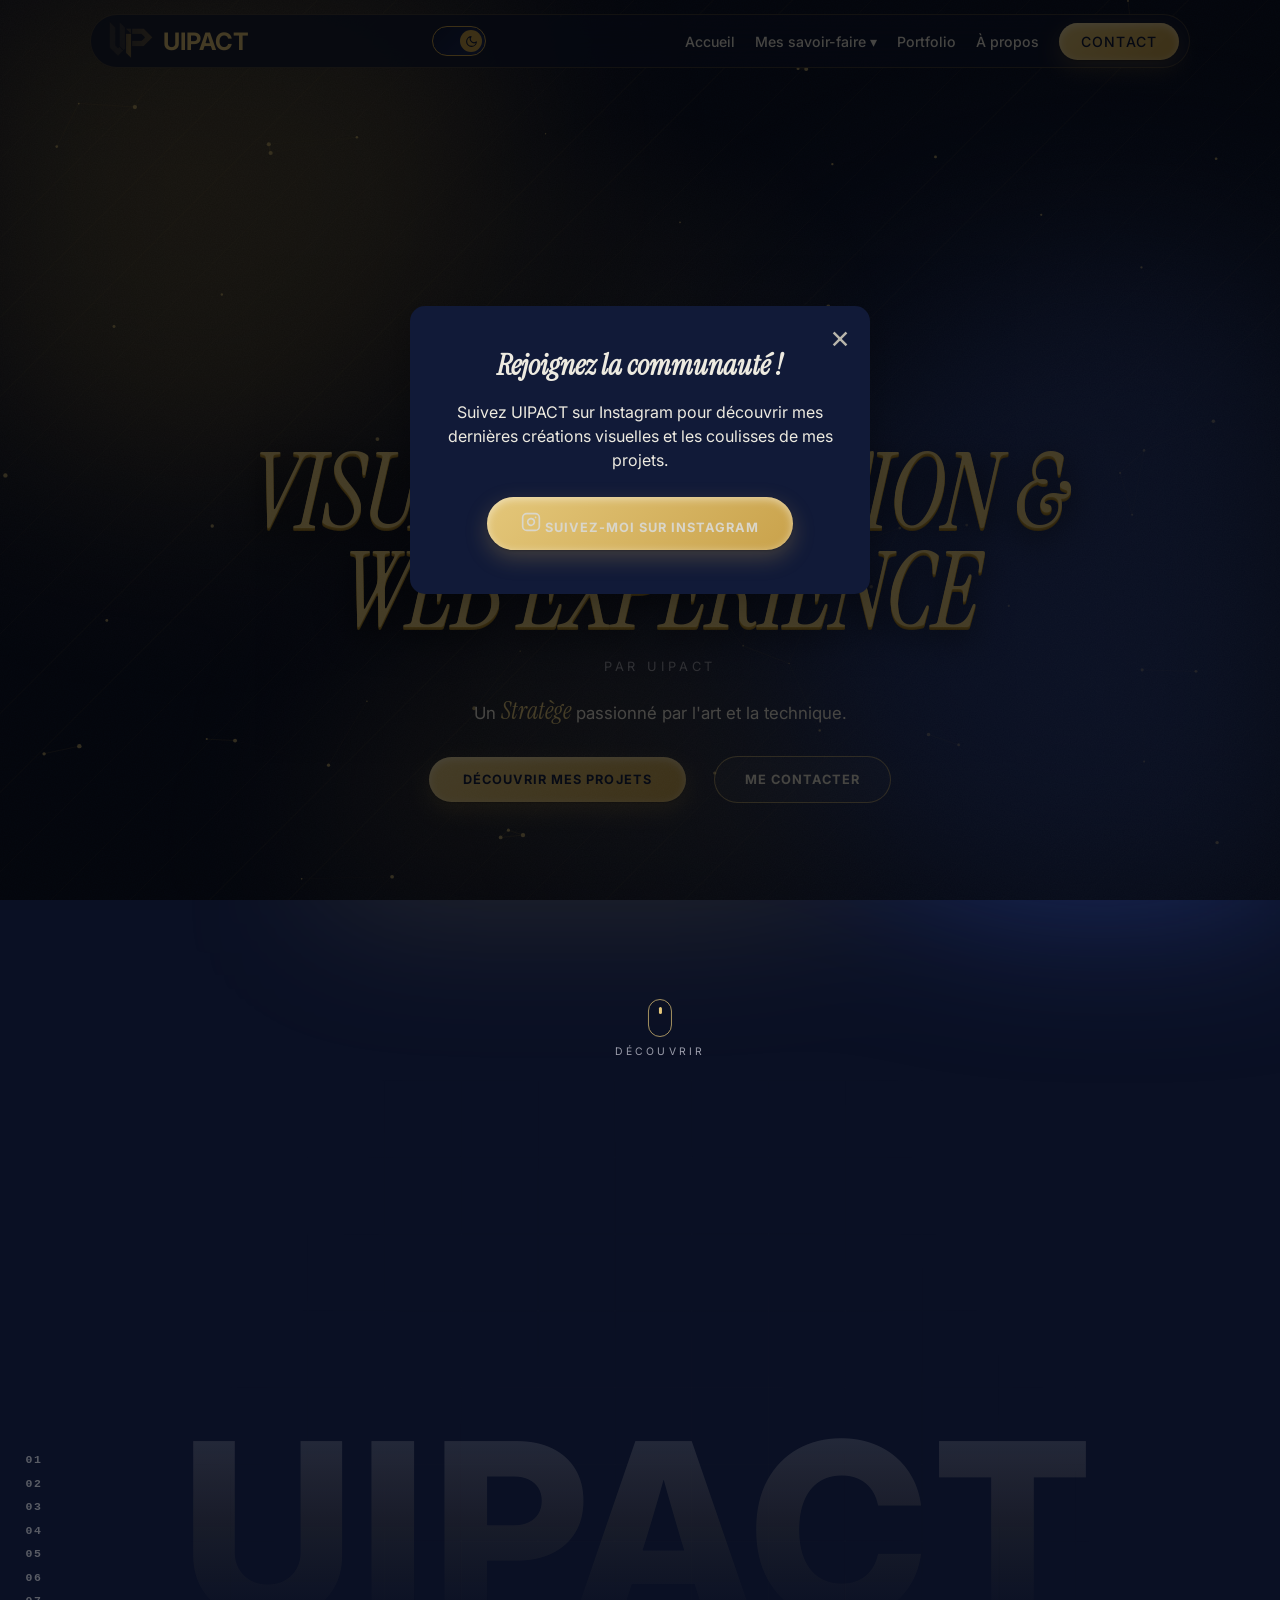
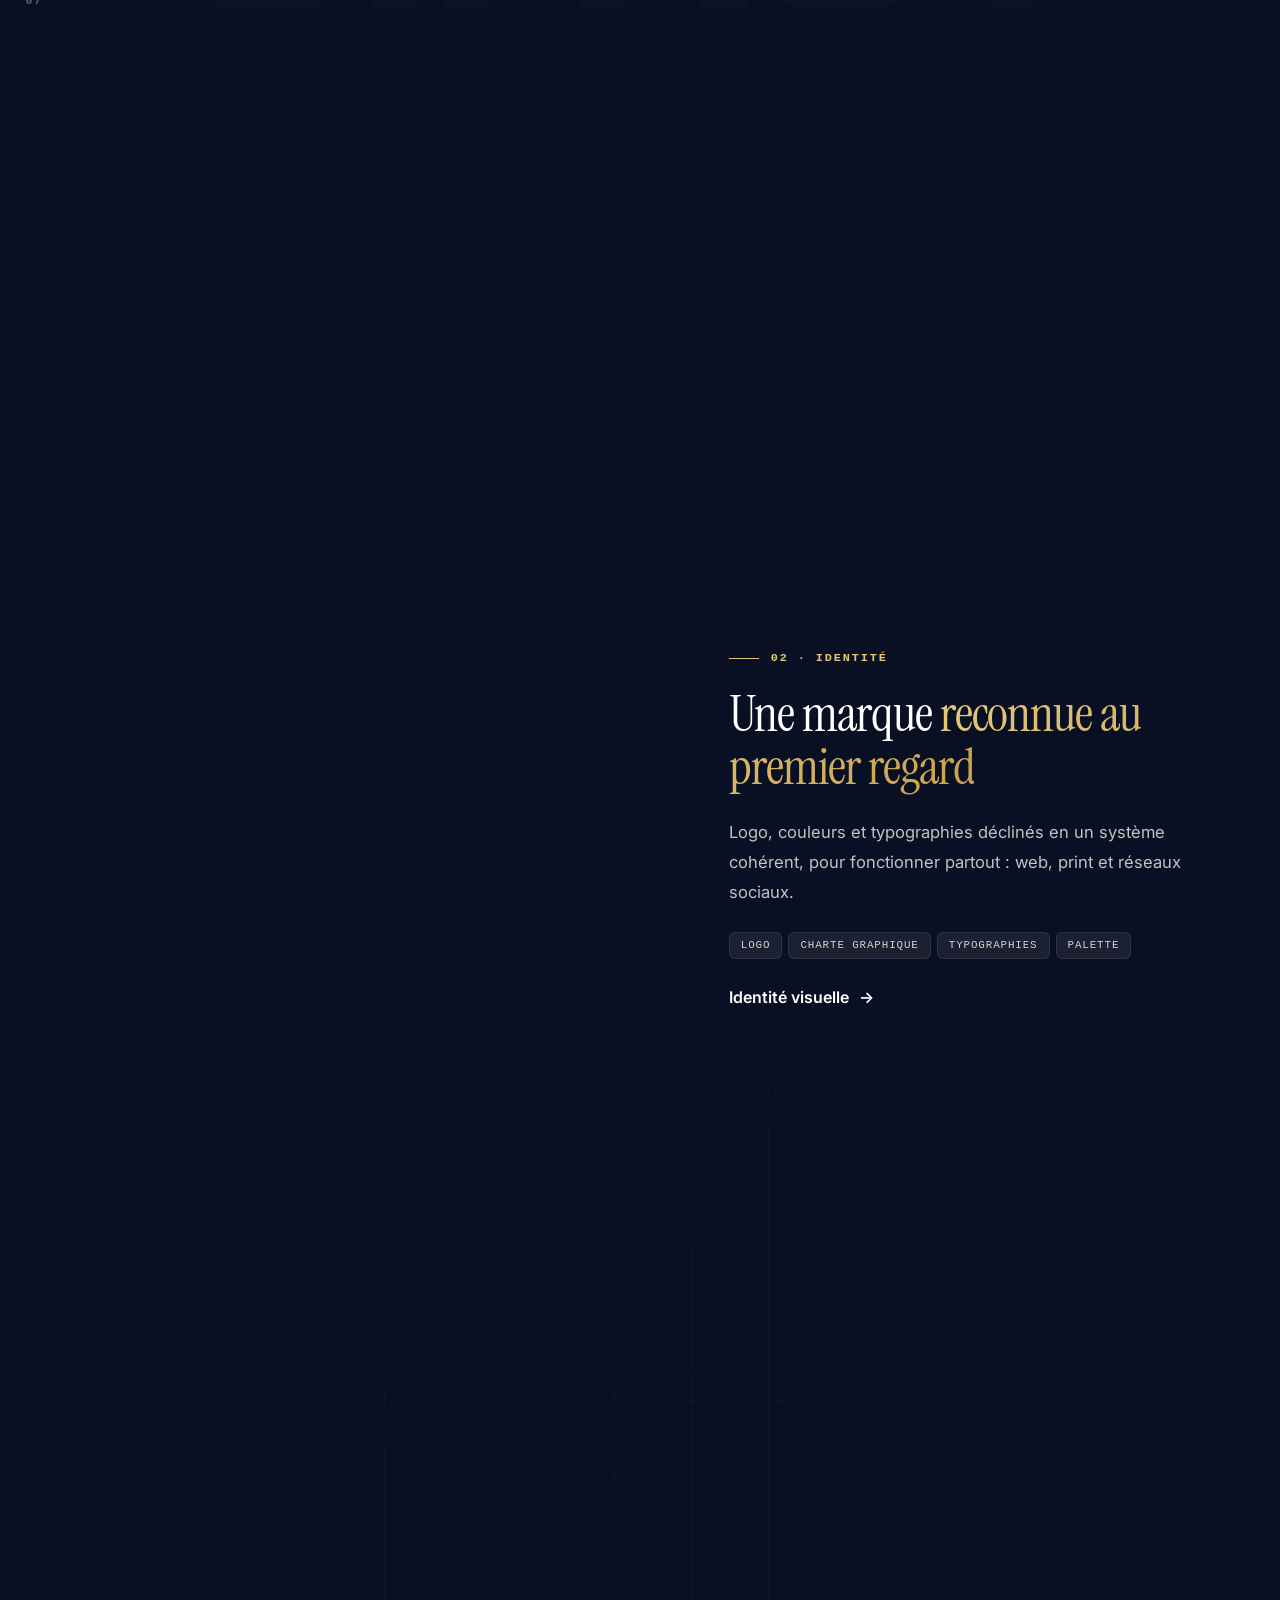
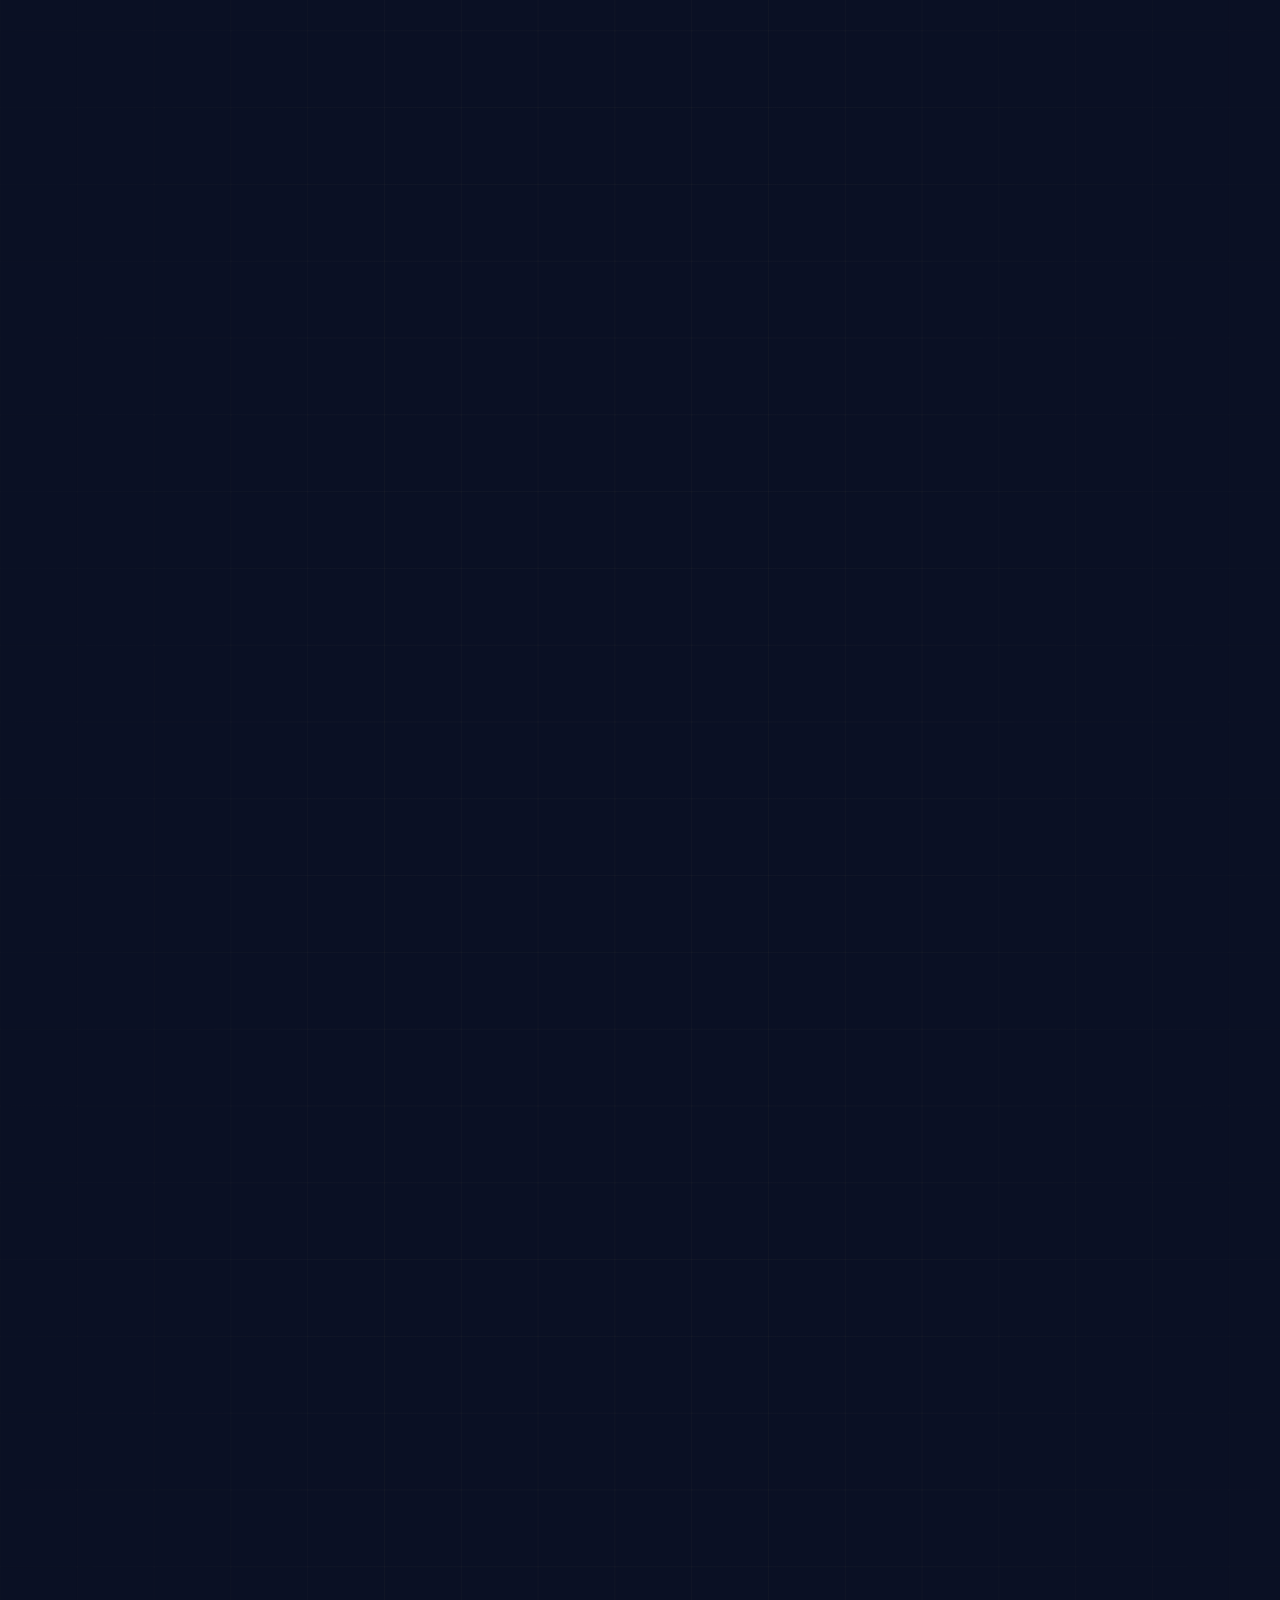
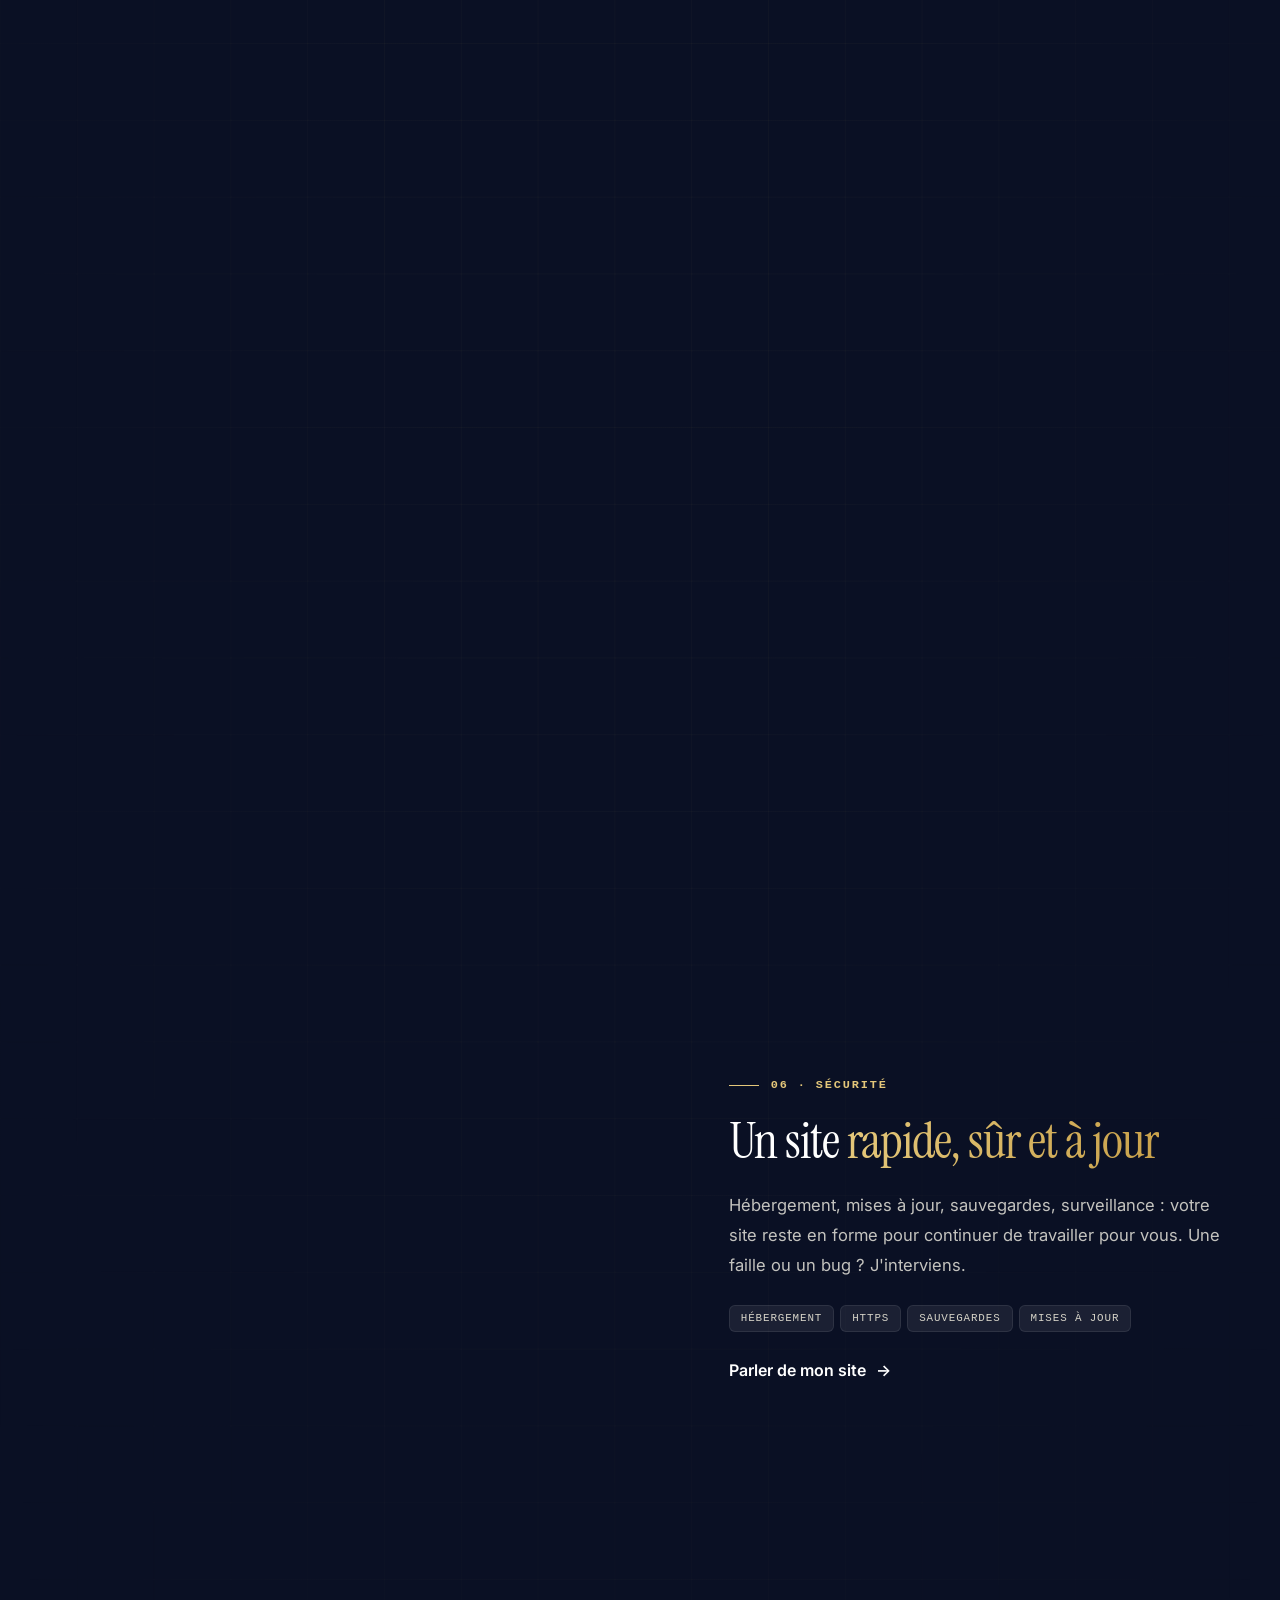
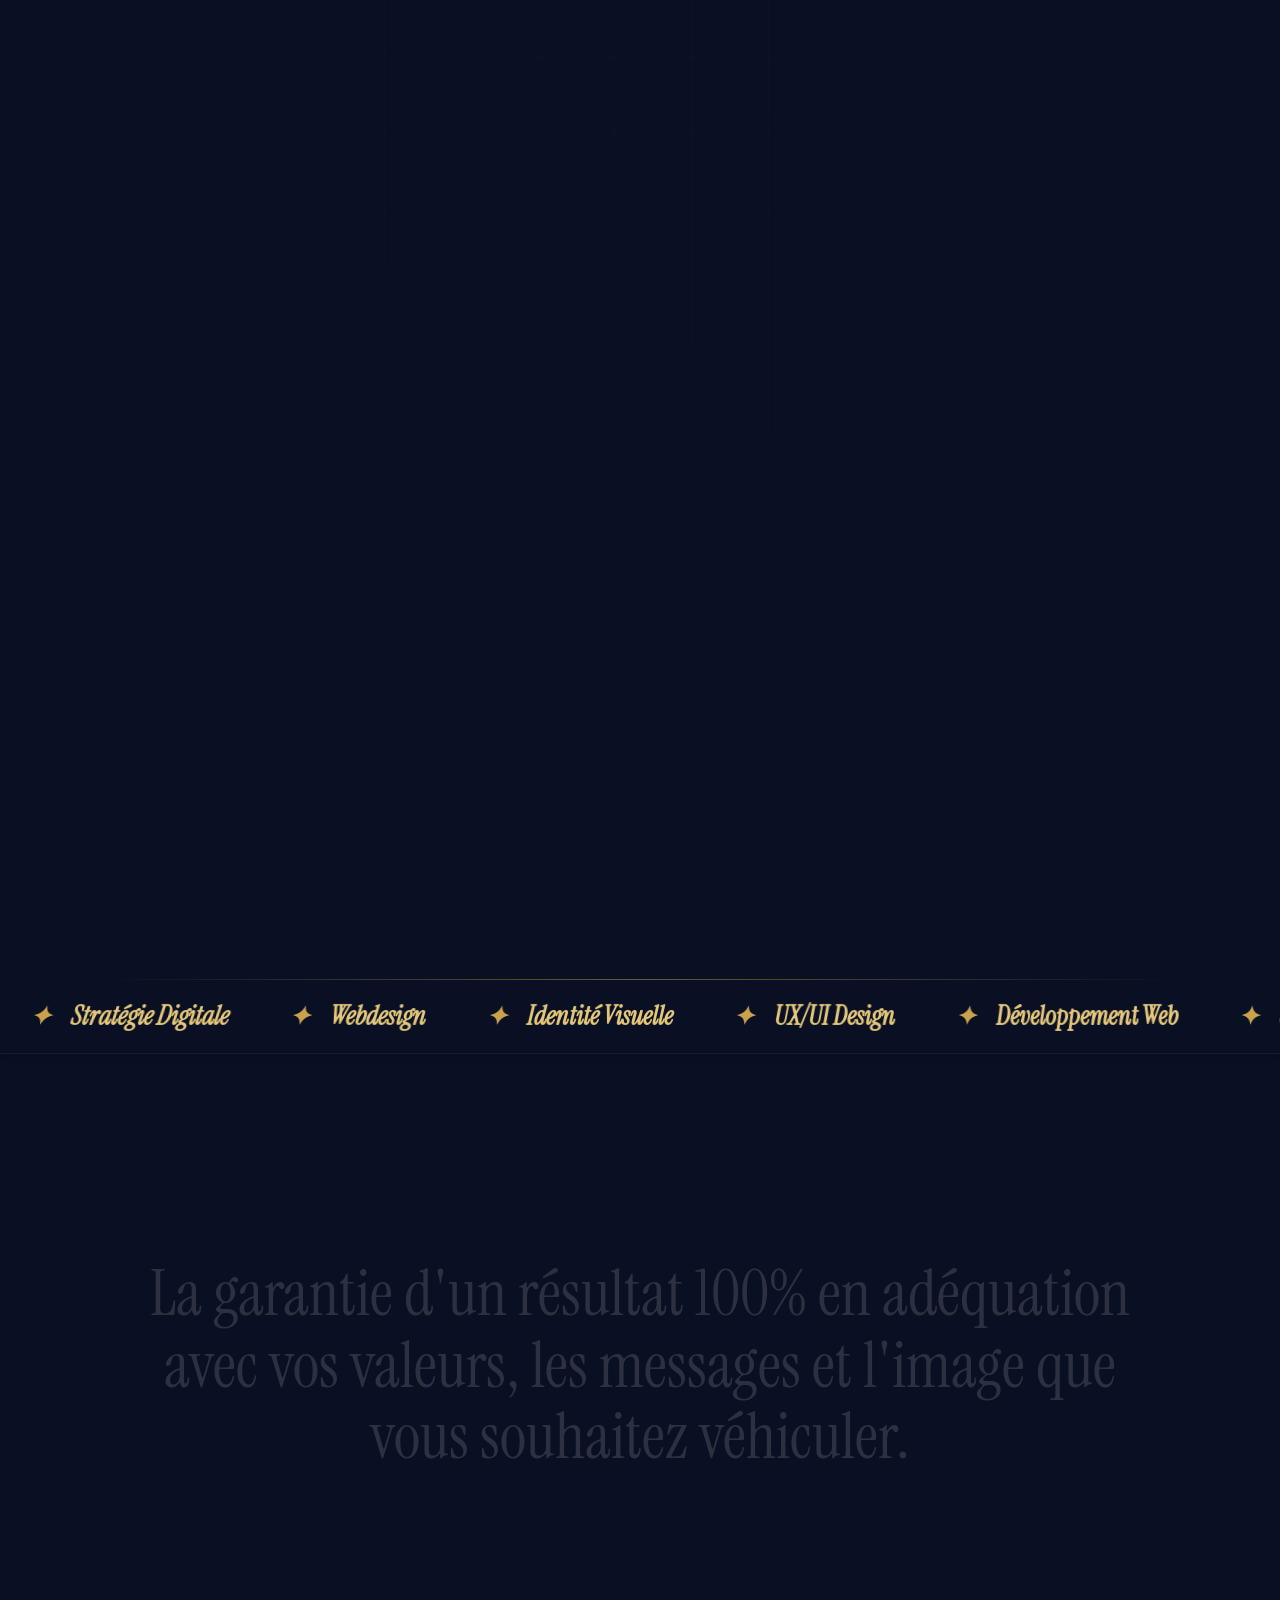
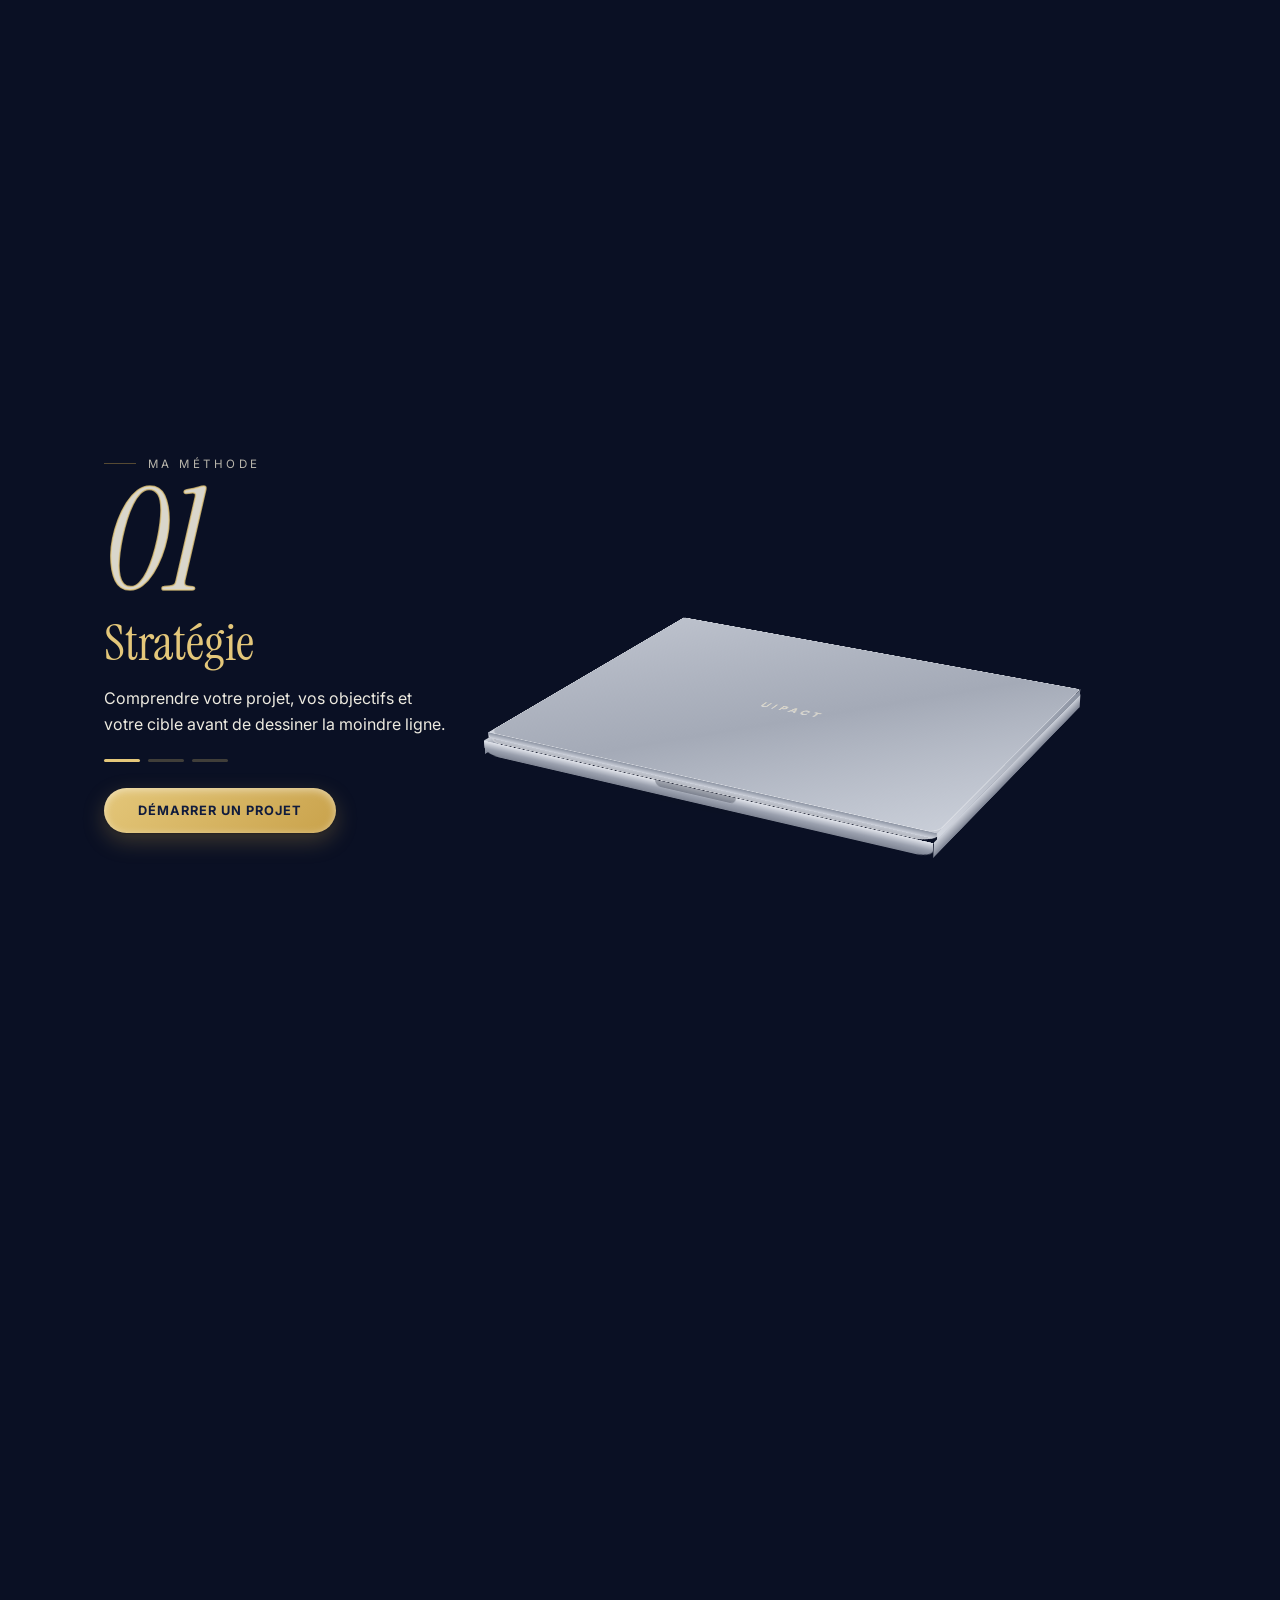
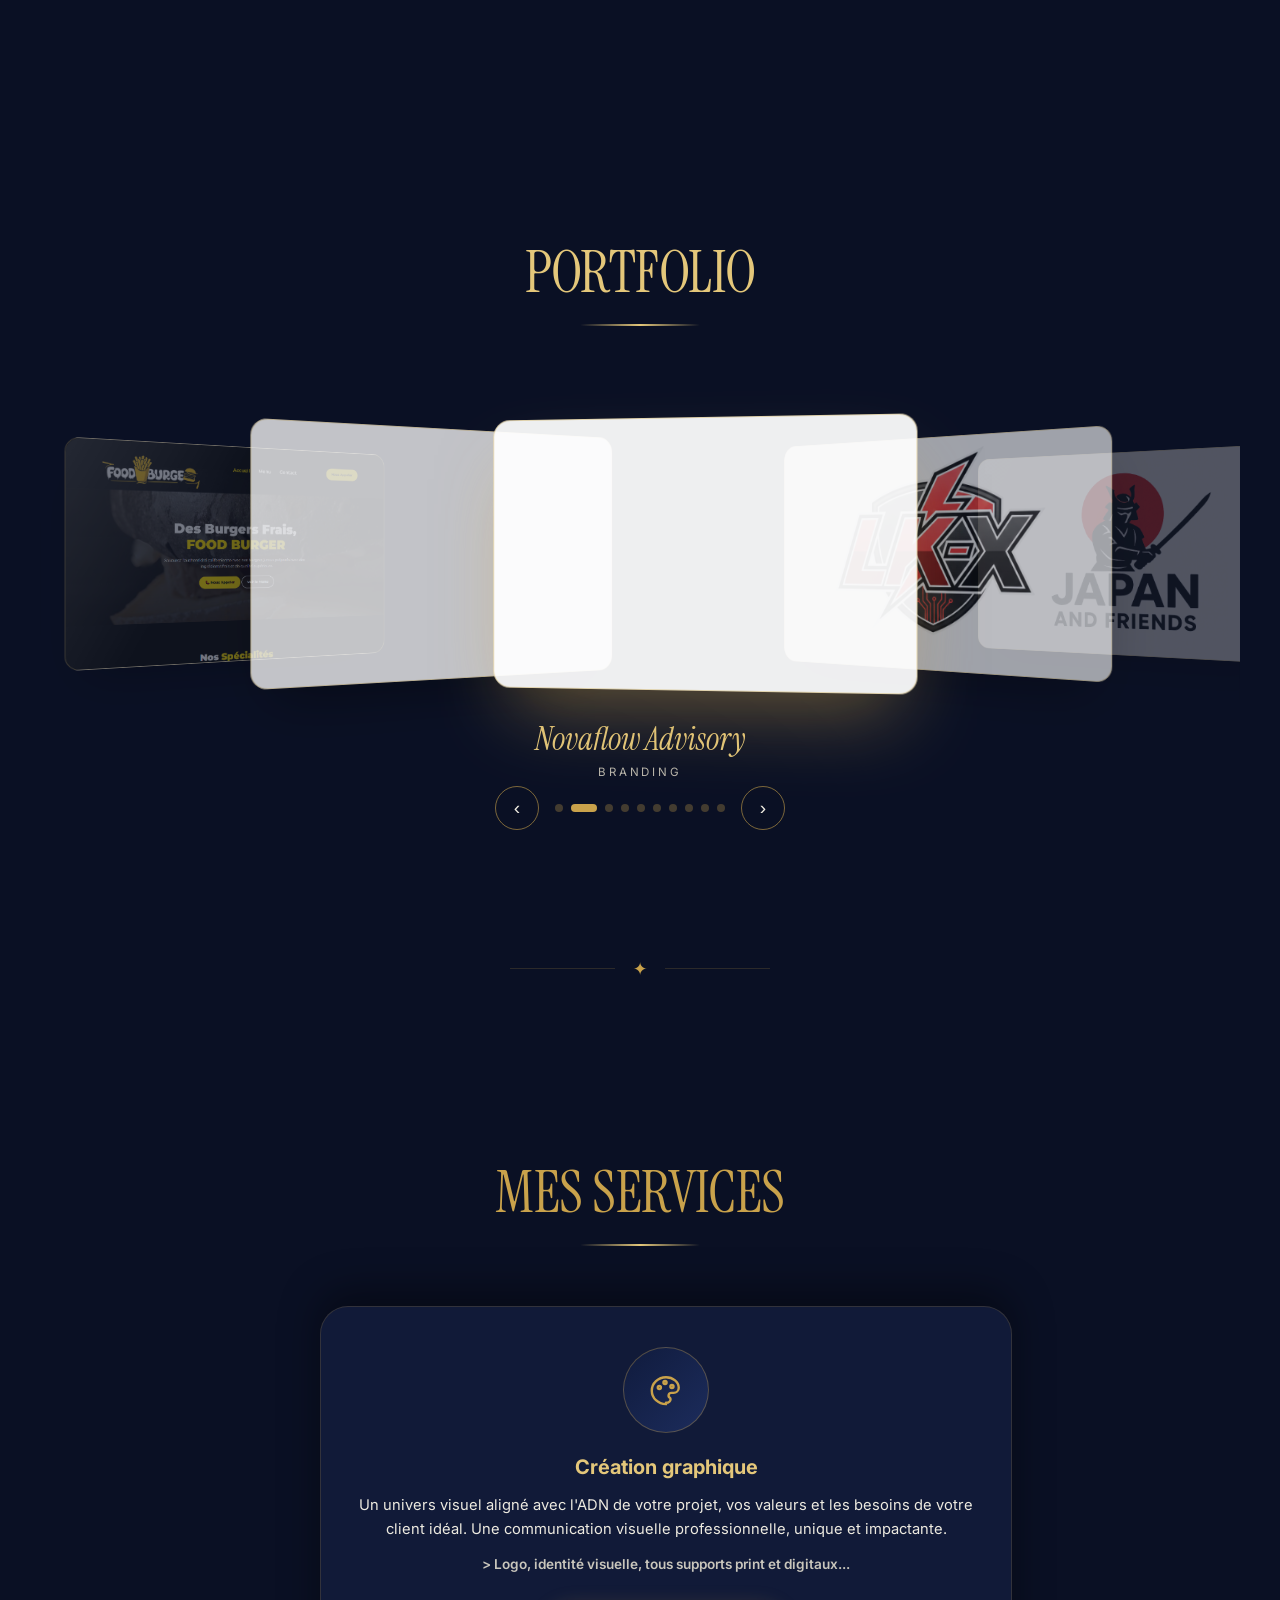
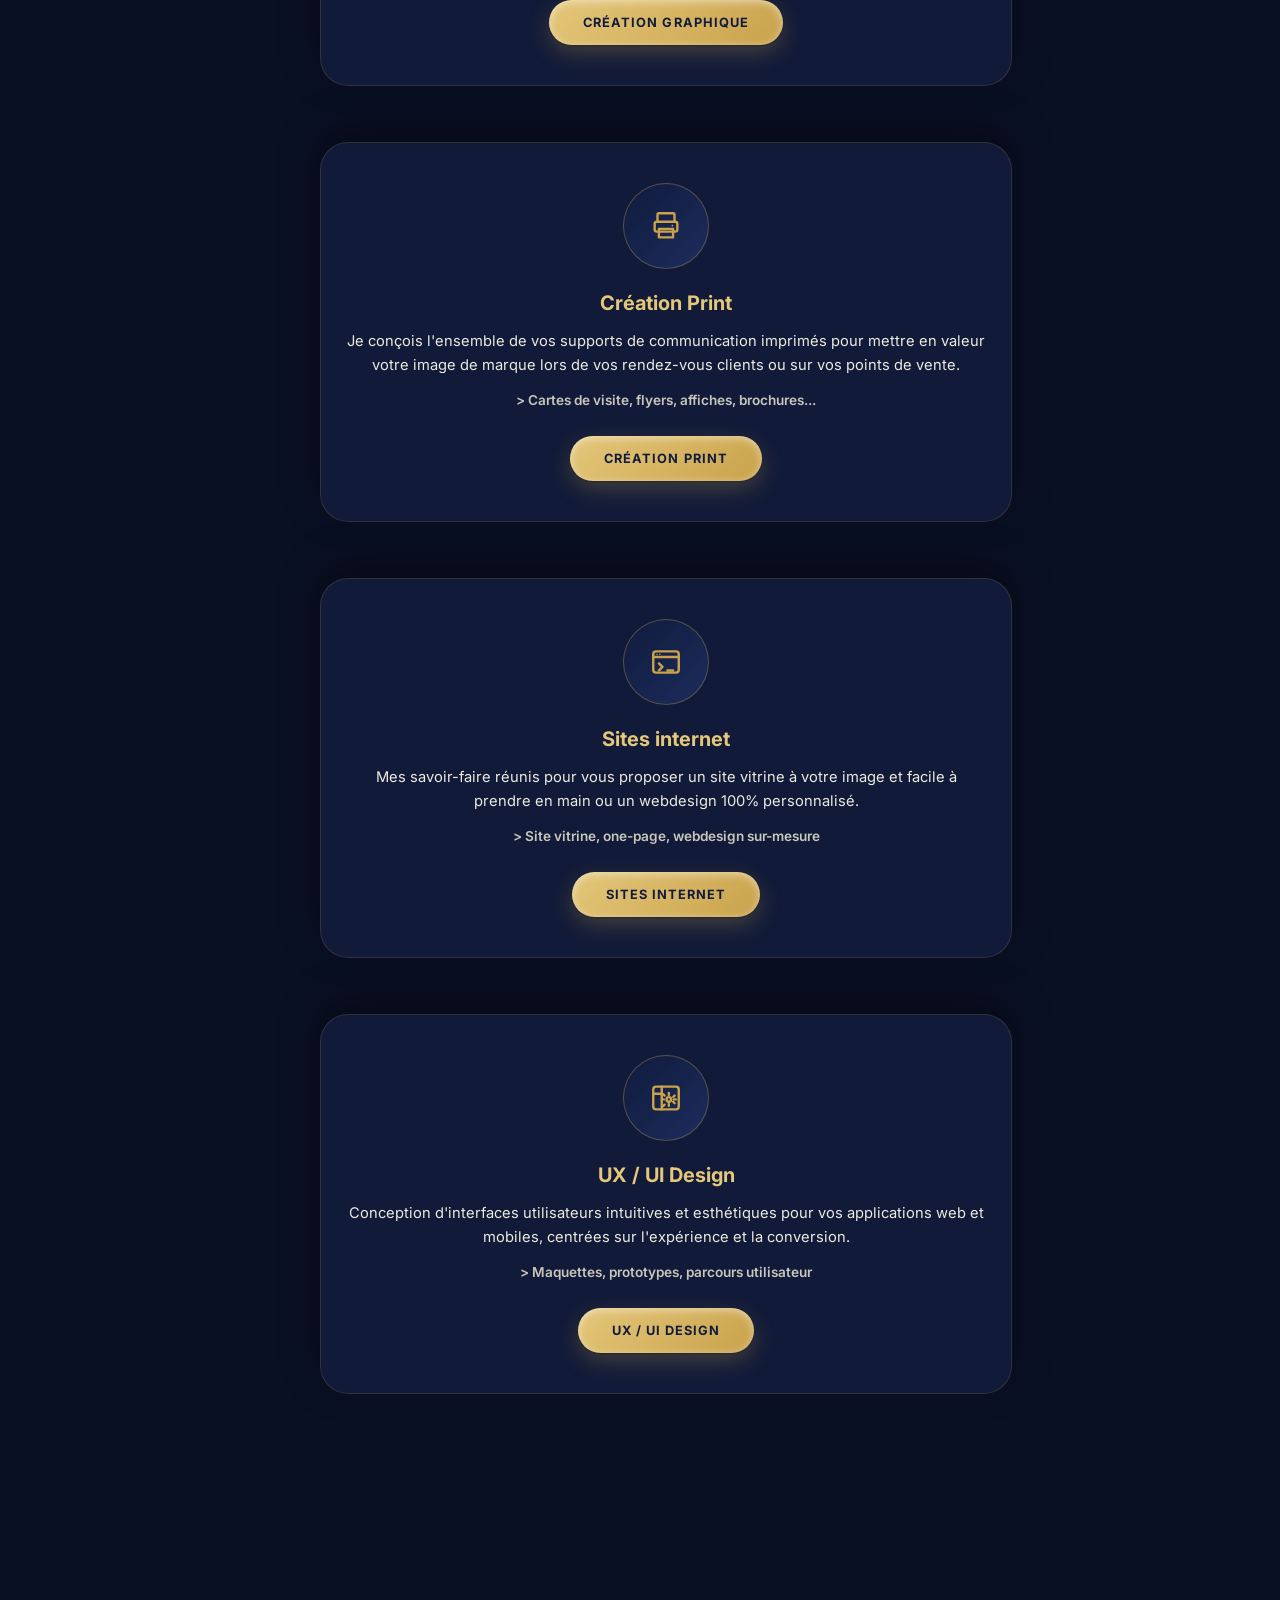
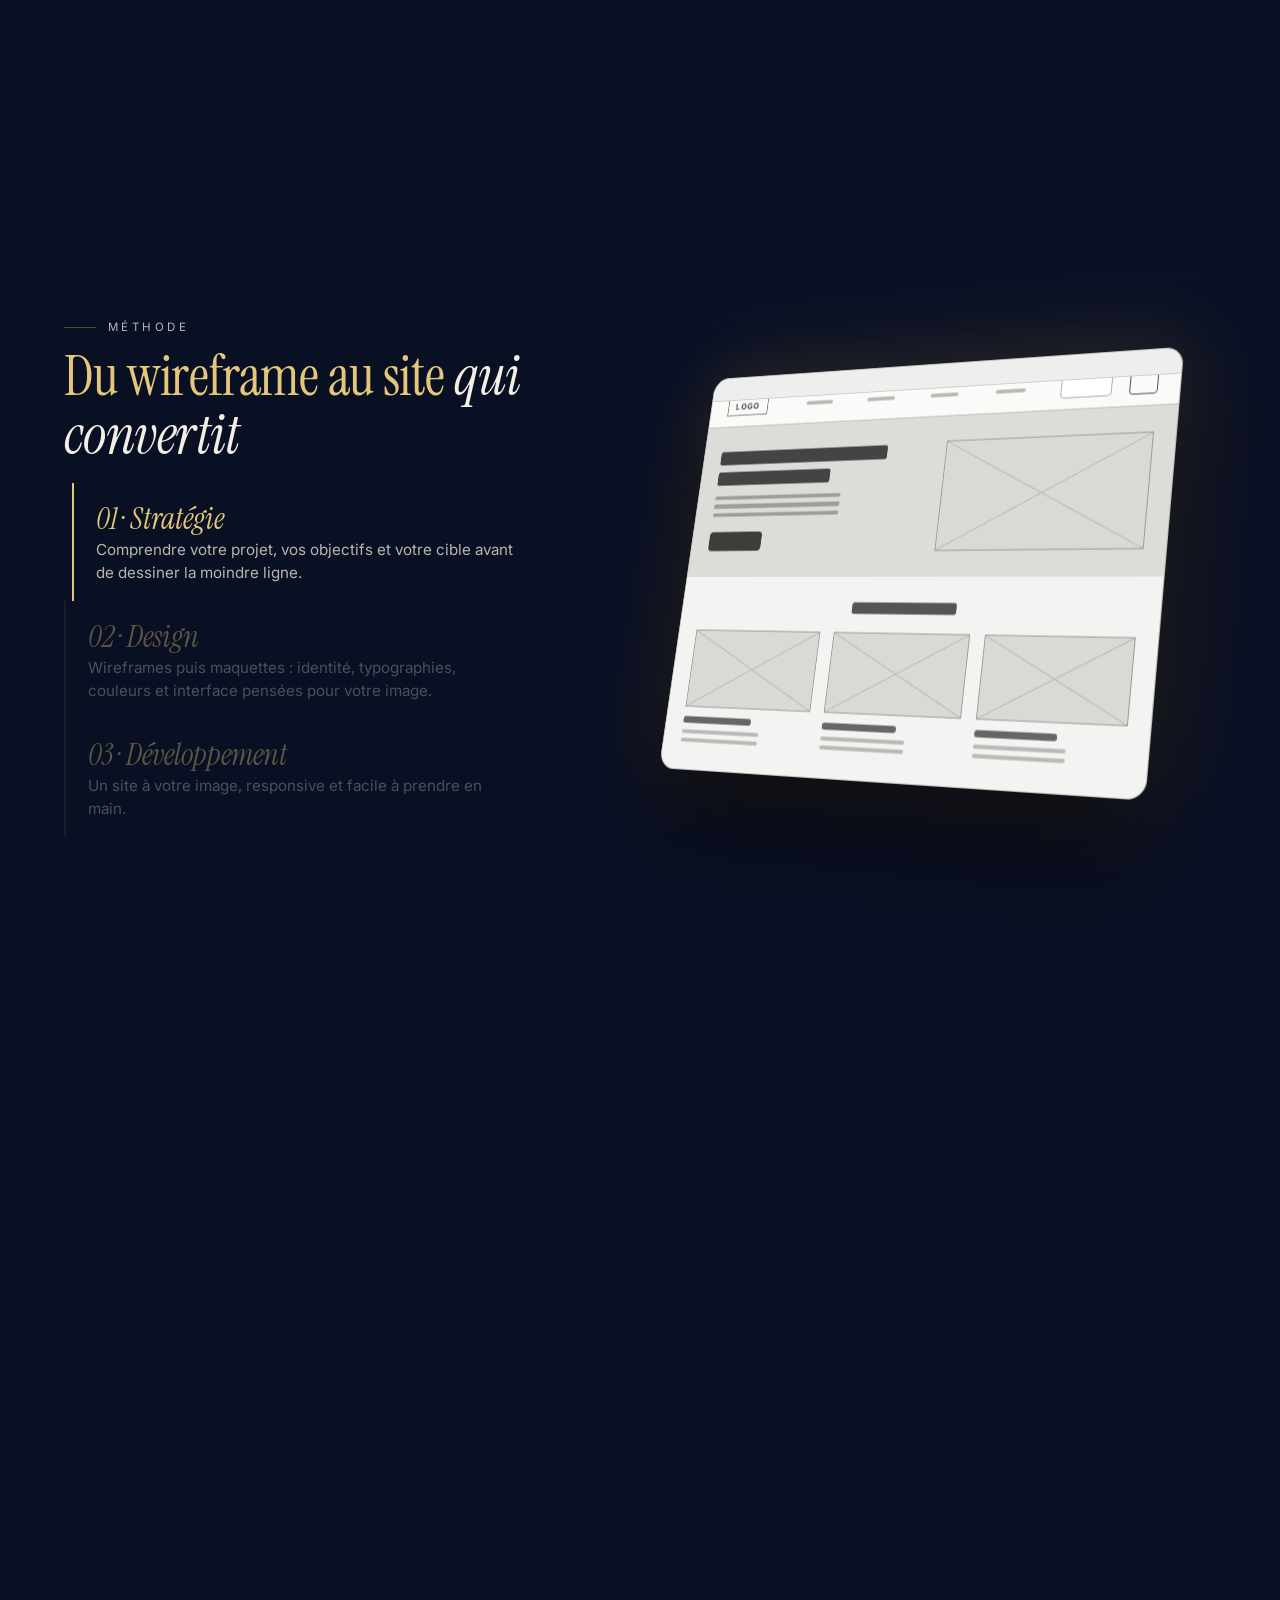
==== index.html @ 45778e3c "Update index.html" ====
<!DOCTYPE html>
<html lang="fr">
<head>
    <meta charset="UTF-8">
    <meta name="viewport" content="width=device-width, initial-scale=1.0">
    <title>UIPACT - Agence de Conception Visuelle</title>
        <link rel="icon" type="image/png" href="logo.png"> 
    <style>
        /* --- CSS --- */
        
        /* Définition des variables de couleur basées sur le logo */
        :root {
            --color-blue-dark: #223773;
            --color-cyan-vibrant: #11C5D9;
            --color-purple-dark: #9249A6;
            --color-fuchsia-vibrant: #9249A6;
            --text-color: #333;
            --bg-color: #fff;
            --bg-alt-color: #f4f7f6;
            --font-family: 'Inter', sans-serif;
            --font-title: 'Georgia', serif; 
            --header-height: 80px; 
            --shadow-header: 0 2px 10px rgba(0,0,0,0.1);
        }

        /* Styles de base */
        body {
            font-family: var(--font-family);
            margin: 0;
            color: var(--text-color);
            background-color: var(--bg-color);
            scroll-behavior: smooth;
            padding-top: var(--header-height); 
        }

        /* --- En-tête / Navigation --- */
        header {
            background-color: #fff; 
            box-shadow: var(--shadow-header);
            position: fixed;
            width: 100%;
            height: var(--header-height);
            top: 0;
            left: 0;
            z-index: 1000;
            display: flex;
            align-items: center;
        }

        nav {
            display: flex;
            justify-content: space-between;
            align-items: center;
            max-width: 1200px;
            margin: 0 auto;
            padding: 0 20px;
            width: 100%;
            box-sizing: border-box;
        }

        .logo-container {
            display: flex;
            align-items: center;
            text-decoration: none;
        }

        .logo-container img {
            height: 40px;
            margin-right: 10px;
        }

        .brand-name {
            font-size: 1.5rem;
            font-weight: 700;
            background: linear-gradient(to right, var(--color-blue-dark), var(--color-purple-dark));
            -webkit-background-clip: text;
            -webkit-text-fill-color: transparent;
        }

        .nav-links {
            list-style: none;
            display: flex;
            align-items: center;
            gap: 20px;
            margin: 0;
            padding: 0;
        }

        .nav-links a {
            text-decoration: none;
            color: var(--text-color);
            font-weight: 500;
            transition: color 0.3s;
            padding: 10px 0;
            display: block;
        }

        .nav-links a:hover { color: var(--color-purple-dark); }

        /* --- Menu Déroulant (PC) --- */
        .dropdown { position: relative; }
        .dropdown-content {
            display: none;
            position: absolute;
            top: 100%; 
            left: 0;
            background-color: #fff;
            min-width: 260px;
            box-shadow: 0px 8px 16px rgba(0,0,0,0.1);
            z-index: 1001;
            border-radius: 0 0 8px 8px;
            overflow: hidden;
            border-top: 3px solid var(--color-cyan-vibrant);
        }

        .dropdown:hover .dropdown-content { display: block; }
        .dropdown-content a {
            padding: 15px 20px;
            display: block;
            border-bottom: 1px solid #f0f0f0;
            transition: background-color 0.3s, padding-left 0.3s;
        }
        .dropdown-content a:last-child { border-bottom: none; }
        .dropdown-content a:hover {
            background-color: var(--bg-alt-color);
            color: var(--color-purple-dark);
            padding-left: 25px;
        }

        /* Boutons CTA dans le menu */
        .cta-menu-button {
            display: inline-block;
            padding: 10px 20px !important;
            border-radius: 50px;
            background: linear-gradient(135deg, var(--color-cyan-vibrant), var(--color-fuchsia-vibrant));
            color: #fff !important;
            font-weight: 700;
            text-transform: uppercase;
            letter-spacing: 1px;
            font-size: 0.8rem;
            border: none;
            transition: transform 0.3s, box-shadow 0.3s !important;
        }
        .cta-menu-button:hover { transform: scale(1.05); box-shadow: 0 5px 15px rgba(201, 162, 75, 0.45); color: #fff !important; }

        /* --- Bouton BURGER --- */
        .burger-menu {
            display: none; 
            cursor: pointer;
            background: none;
            border: none;
            padding: 10px;
            z-index: 1100; 
        }
        .burger-menu span {
            display: block;
            width: 25px;
            height: 3px;
            margin-bottom: 5px;
            background-color: var(--color-blue-dark); 
            transition: all 0.3s ease-in-out;
        }
        .burger-menu span:last-child { margin-bottom: 0; }
        .burger-menu.active span:nth-child(1) { transform: rotate(-45deg) translate(-5px, 6px); }
        .burger-menu.active span:nth-child(2) { opacity: 0; }
        .burger-menu.active span:nth-child(3) { transform: rotate(45deg) translate(-5px, -6px); }

        /* Section Héros */
        .hero {
            height: calc(100vh - var(--header-height)); 
            display: flex;
            justify-content: center;
            align-items: center;
            text-align: center;
            position: relative;
            overflow: hidden;
            
            /* --- Fond hero : motif géométrique CSS, aligné à la charte (plus de photo hors-charte) --- */
            background-color: var(--bg-color);
            background-image:
                radial-gradient(circle at 15% 20%, rgba(201, 162, 75, 0.10), transparent 40%),
                radial-gradient(circle at 85% 80%, rgba(16, 27, 61, 0.06), transparent 45%),
                repeating-linear-gradient(135deg, rgba(16, 27, 61, 0.035) 0px, rgba(16, 27, 61, 0.035) 1px, transparent 1px, transparent 56px);
            background-size: cover;
            background-position: center;
            background-repeat: no-repeat;
        }
        .hero::before {
            content: ''; position: absolute; top: -20%; right: -20%; width: 60%; height: 60%;
            background: linear-gradient(135deg, var(--color-blue-dark) 0%, rgba(110, 45, 163, 0) 70%);
            opacity: 0.1; transform: rotate(-15deg);
        }
        .hero::after {
            content: ''; position: absolute; bottom: -20%; left: -20%; width: 60%; height: 60%;
            background: linear-gradient(135deg, rgba(34, 225, 242, 0) 30%, var(--color-fuchsia-vibrant) 100%);
            opacity: 0.1; transform: rotate(15deg);
        }
        .hero-content { z-index: 10; padding: 0 20px; max-width: 900px; }
        .hero-title {
            font-size: 3.4rem;
            line-height: 1.15;
            margin-bottom: 18px;
            color: var(--color-blue-dark);
            font-weight: 800;
            letter-spacing: 0.5px;
        }
        .hero-subtitle {
            font-family: var(--font-title);
            font-style: italic;
            font-size: 1.4rem;
            color: var(--color-gold, #C9A24B);
            margin-bottom: 35px;
            font-weight: 400;
        }

        .cta-button {
            display: inline-block; padding: 15px 34px; border-radius: 5px;
            background-color: var(--color-gold, #C9A24B);
            color: var(--color-navy, #101B3D) !important; text-decoration: none; font-weight: 700;
            text-transform: uppercase; letter-spacing: 1px; font-size: 0.85rem;
            transition: transform 0.3s, box-shadow 0.3s, background-color 0.3s; border: none; cursor: pointer;
        }
        .cta-button:hover {
            transform: translateY(-3px);
            background-color: var(--color-gold-light, #dab868);
            color: var(--color-navy, #101B3D) !important;
            box-shadow: 0 10px 25px rgba(201, 162, 75, 0.35);
        }

        /* Bandeau défilant (Ticker) */
        .ticker-wrap {
            width: 100%; overflow: hidden; background-color: #fff; padding: 20px 0;
            border-bottom: 1px solid #eee; box-shadow: 0 4px 10px rgba(0,0,0,0.02); display: flex; 
        }
        .ticker { display: flex; width: max-content; animation: ticker-anim 50s linear infinite; }
        .ticker-group { display: flex; }
        .ticker-item { display: flex; align-items: center; padding: 0 30px; font-size: 1.1rem; color: var(--color-blue-dark); font-weight: 600; text-transform: uppercase; letter-spacing: 1px; white-space: nowrap; }
        .ticker-item span { color: var(--color-gold, #C9A24B); margin-right: 20px; }
        @keyframes ticker-anim { 0% { transform: translateX(0); } 100% { transform: translateX(-50%); } }

        /* Sections communes */
        section { max-width: 1200px; margin: 0 auto; padding: 90px 20px; }
        .section-title {
            text-align: center; font-size: 2.4rem; margin-bottom: 60px;
            color: var(--color-blue-dark);
            font-weight: 800;
            letter-spacing: 0.5px;
        }

        /* --- SÉPARATEUR DE SECTION (ligne + diamant doré) --- */
        .section-divider {
            display: flex;
            align-items: center;
            justify-content: center;
            gap: 18px;
            max-width: 260px;
            margin: 0 auto;
        }
        .section-divider::before,
        .section-divider::after {
            content: '';
            flex: 1;
            height: 1px;
            background: var(--border-color, rgba(16, 27, 61, 0.12));
        }
        .section-divider span {
            color: var(--color-gold, #C9A24B);
            font-size: 1.1rem;
            line-height: 1;
        }
        html[data-theme="dark"] .section-divider.on-dark::before,
        html[data-theme="dark"] .section-divider.on-dark::after,
        .section-divider.on-dark::before,
        .section-divider.on-dark::after {
            background: rgba(255, 255, 255, 0.12);
        }

        /* Portfolio Grid */
        .portfolio-grid { display: grid; grid-template-columns: repeat(3, 1fr); gap: 20px; }
        .portfolio-item { background-color: #fff; border-radius: 10px; overflow: hidden; box-shadow: 0 4px 6px rgba(0,0,0,0.1); transition: transform 0.3s; position: relative; text-decoration: none; color: inherit; }
        .portfolio-item:hover { transform: translateY(-10px); }
        .portfolio-item-image { width: 100%; height: 250px; background-color: #eee; clip-path: polygon(0% 0%, 100% 0%, 100% 90%, 0% 100%); }
        .portfolio-item-info { padding: 15px; }
        .portfolio-item-title { font-weight: 700; margin-bottom: 5px; }
        .portfolio-item-tag { color: #888; font-size: 0.9rem; }

        /* --- Section Services : bande premium navy/or --- */
        #portfolio { padding-bottom: 90px; }

        #services {
            max-width: 100%;
            background-color: var(--footer-bg, #0B1330);
            padding: 90px 20px 80px;
        }
        .services-divider-wrap {
            /* plus de bande pleine : le séparateur repose directement sur le fond étoilé */
            background: transparent;
            padding: 0 0 10px;
        }
        #services .section-title {
            color: var(--color-gold, #C9A24B);
            -webkit-text-fill-color: var(--color-gold, #C9A24B);
        }

        .services-grid { max-width: 1200px; margin: 0 auto; display: grid; grid-template-columns: repeat(4, 1fr); gap: 25px; }
        .service-card {
            background-color: rgba(255, 255, 255, 0.04);
            border: 1px solid rgba(201, 162, 75, 0.18);
            padding: 40px 25px; border-radius: 15px;
            text-align: center; transition: transform 0.3s, border-color 0.3s, box-shadow 0.3s;
            display: flex; flex-direction: column; justify-content: space-between; align-items: center;
        }
        .service-card:hover {
            transform: translateY(-8px);
            border-color: var(--color-gold, #C9A24B);
            box-shadow: 0 20px 40px rgba(201, 162, 75, 0.28);
        }
        .service-icon-circle {
            width: 84px; height: 84px;
            background-color: rgba(201, 162, 75, 0.08);
            border: 1px solid rgba(201, 162, 75, 0.35);
            color: var(--color-gold, #C9A24B);
            border-radius: 50%; display: flex; justify-content: center; align-items: center;
            margin: 0 auto 22px;
            transition: box-shadow 0.3s;
        }
        .service-card:hover .service-icon-circle {
            box-shadow: 0 0 20px rgba(201, 162, 75, 0.35);
        }
        .service-icon-circle svg { width: 36px; height: 36px; }
        .service-title { font-size: 1.25rem; font-weight: 700; margin-bottom: 15px; color: #fff; }
        .service-description { color: rgba(255, 255, 255, 0.72); font-size: 0.92rem; line-height: 1.6; margin-bottom: 15px; }
        .service-highlight { font-size: 0.85rem; font-weight: 600; color: var(--color-gold, #C9A24B); margin-bottom: 28px; }
        .service-btn {
            background-color: var(--color-gold, #C9A24B); color: var(--color-navy, #101B3D) !important;
            padding: 12px 15px; text-decoration: none; font-size: 0.85rem; font-weight: 700;
            width: 100%; box-sizing: border-box; transition: background-color 0.3s, transform 0.3s, box-shadow 0.3s; border-radius: 5px;
        }
        .service-btn:hover {
            background-color: var(--color-gold-light, #dab868);
            transform: translateY(-2px);
            box-shadow: 0 5px 15px rgba(201, 162, 75, 0.35);
        }

        /* --- À propos --- */
        .about-content { display: flex; align-items: center; gap: 50px; }
        .about-image { width: 200px; height: 200px; border-radius: 50%; background-color: #eee; border: 5px solid #fff; box-shadow: 0 4px 10px rgba(0,0,0,0.1); flex-shrink: 0;}
        
        .about-text { 
            flex: 1; 
            background-color: rgba(0, 0, 0, 0.04); 
            padding: 40px; 
            border-radius: 15px; 
            box-shadow: 0 5px 15px rgba(0,0,0,0.03); 
            border: 1px solid rgba(0,0,0,0.05); 
        }
        .about-text p { margin: 0; line-height: 1.8; }

        /* --- CONTACT EN NOIR --- */
        #contact { 
            max-width: 100%; 
            background-color: var(--footer-bg, #0B1330); 
            padding: 100px 20px; 
            margin-top: 50px;
        }
        
        #contact .section-title {
            background: none; 
            -webkit-text-fill-color: var(--color-gold, #C9A24B);
            color: var(--color-gold, #C9A24B); 
            font-family: var(--font-title);
            font-style: italic;
        }

        .contact-form { max-width: 600px; margin: 0 auto; display: flex; flex-direction: column; gap: 15px; }
        .contact-input, .contact-textarea { padding: 15px; border-radius: 5px; border: 1px solid #333; background-color: #fff; font-family: inherit; }

        /* Bouton du formulaire : doit rester lisible sur le fond sombre du bloc contact */
        #contact .cta-button {
            background-color: var(--color-gold, #C9A24B);
            color: var(--color-navy, #101B3D) !important;
        }
        #contact .cta-button:hover {
            background-color: var(--color-gold-light, #dab868);
            color: var(--color-navy, #101B3D) !important;
            box-shadow: 0 10px 25px rgba(201, 162, 75, 0.35);
        }
        .contact-textarea { height: 150px; resize: none; }

        /* --- Bouton Retour en Haut --- */
        #scrollTopBtn {
            display: none; position: fixed; bottom: 20px; right: 20px; z-index: 1099; 
            font-size: 24px; font-weight: bold; border: none; outline: none;
            background: linear-gradient(135deg, var(--color-cyan-vibrant), var(--color-fuchsia-vibrant));
            color: white; cursor: pointer; width: 50px; height: 50px; border-radius: 50%;
            box-shadow: 0 4px 10px rgba(0,0,0,0.2); transition: transform 0.3s ease;
        }
        #scrollTopBtn:hover { transform: scale(1.1); background: var(--color-blue-dark); }

        /* --- FOOTER & RÉSEAUX SOCIAUX --- */
        footer { background-color: #111; color: #ccc; text-align: center; padding: 40px 20px; }
        footer img { height: 30px; margin-bottom: 15px; }
        footer p { margin: 10px 0; }
        footer a { color: var(--color-fuchsia-vibrant); text-decoration: none; transition: color 0.3s;}
        footer a:hover { color: var(--color-cyan-vibrant); }
        .footer-links { margin-top: 15px; font-size: 0.9rem; display: flex; justify-content: center; gap: 20px; flex-wrap: wrap;}

        .social-links {
            display: flex;
            justify-content: center;
            margin-bottom: 20px;
        }
        .social-links a {
            display: flex; align-items: center; justify-content: center;
            width: 45px; height: 45px; border-radius: 50%;
            background-color: #222; color: #fff; transition: all 0.3s ease;
        }
        .social-links a:hover {
            background: linear-gradient(135deg, var(--color-cyan-vibrant), var(--color-fuchsia-vibrant));
            color: #fff; transform: translateY(-3px); box-shadow: 0 4px 10px rgba(0,0,0,0.3);
        }
        .social-links svg { width: 22px; height: 22px; }

        /* --- POPUP INSTAGRAM --- */
        .popup-overlay {
            display: none; 
            position: fixed;
            top: 0; left: 0; width: 100%; height: 100%;
            background-color: rgba(0, 0, 0, 0.7);
            z-index: 9999;
            justify-content: center;
            align-items: center;
            opacity: 0;
            transition: opacity 0.3s ease;
        }
        .popup-overlay.show {
            display: flex;
            opacity: 1;
        }
        .popup-content {
            background-color: var(--bg-color);
            padding: 40px 30px;
            border-radius: 15px;
            text-align: center;
            max-width: 400px;
            width: 90%;
            position: relative;
            transform: translateY(20px);
            transition: transform 0.3s ease;
            box-shadow: 0 10px 30px rgba(0,0,0,0.2);
        }
        .popup-overlay.show .popup-content {
            transform: translateY(0);
        }
        .close-popup {
            position: absolute;
            top: 15px; right: 20px;
            font-size: 32px;
            color: #888;
            cursor: pointer;
            transition: color 0.3s;
            line-height: 1;
        }
        .close-popup:hover { color: var(--color-fuchsia-vibrant); }
        .popup-content h3 {
            color: var(--color-blue-dark);
            font-family: var(--font-title);
            font-size: 1.8rem;
            margin-top: 0;
            margin-bottom: 15px;
            font-style: italic;
        }
        .popup-content p { color: #555; margin-bottom: 25px; line-height: 1.5; }
        .popup-btn {
            display: inline-flex; align-items: center; justify-content: center; gap: 10px;
            padding: 12px 25px; border-radius: 50px;
            background: linear-gradient(135deg, var(--color-cyan-vibrant), var(--color-fuchsia-vibrant));
            color: #fff !important; text-decoration: none; font-weight: 700;
            transition: transform 0.3s, box-shadow 0.3s;
        }
        .popup-btn:hover {
            transform: scale(1.05);
            box-shadow: 0 5px 15px rgba(201, 162, 75, 0.45);
        }
        .popup-btn svg { width: 20px; height: 20px; }

        /* --- RESPONSIVE MOBILE --- */
        @media (max-width: 1024px) {
            .services-grid { grid-template-columns: repeat(2, 1fr); gap: 30px; }
            .portfolio-grid { grid-template-columns: repeat(2, 1fr); }
        }
        
        @media (max-width: 768px) {
            .hero-title { font-size: 2.5rem; }
            .portfolio-grid, .services-grid { grid-template-columns: 1fr; }
            .about-content { flex-direction: column; text-align: center; }
            
            .burger-menu { display: block; }

            .nav-links {
                position: absolute; top: var(--header-height); right: 0;
                height: calc(100vh - var(--header-height)); width: 100%; 
                background-color: #fff; flex-direction: column; justify-content: center; 
                gap: 0; transform: translateY(-110%); opacity: 0; z-index: 1050;
                box-shadow: 0 10px 15px rgba(0,0,0,0.1); transition: transform 0.3s ease-out, opacity 0.3s ease-out;
            }

            .nav-links.nav-active { transform: translateY(0%); opacity: 1; }
            .nav-links li { width: 100%; text-align: center; border-bottom: 1px solid #eee; }
            .nav-links a { padding: 20px; font-size: 1.1rem; }

            .dropdown-content { display: none; position: static; box-shadow: none; border: none; background-color: var(--bg-alt-color); min-width: 100%; }
            .dropdown-content.mobile-open { display: block; }
            .dropdown-content a { padding: 15px 20px; border-bottom: 1px solid #ddd; }
            .dropdown:hover .dropdown-content { display: none; }
            .dropdown:hover .dropdown-content.mobile-open { display: block; } 
            .dropdown > a { font-weight: 700; color: var(--color-blue-dark); } 

            .cta-menu-button { margin: 30px auto; width: auto; display: inline-block; }
        }
    </style>
    <link rel="stylesheet" href="theme.css">
    <link rel="stylesheet" href="story.css?v=6">
    <script src="config.js"></script>
    <script src="cms.js"></script>
    <script src="theme.js"></script>
    <script src="https://cdn.jsdelivr.net/npm/three@0.150.1/build/three.min.js" defer></script>
    <script src="story-shapes.js?v=6" defer></script>
    <script src="story3d.js?v=6" defer></script>
</head>
<body>

     <header>
        <nav>
            <a href="index.html" class="logo-container">
                <img src="logo.png" alt="UIPACT Logo">
                <span class="brand-name">UIPACT</span>
            </a>

            <button class="theme-toggle" id="themeToggle" aria-label="Basculer entre le mode clair et le mode sombre" title="Mode clair / sombre">
                <span class="toggle-thumb">
                    <svg class="icon-sun" viewBox="0 0 24 24" fill="none" stroke="currentColor" stroke-width="2" stroke-linecap="round" stroke-linejoin="round"><circle cx="12" cy="12" r="4"></circle><path d="M12 2v2M12 20v2M4.9 4.9l1.4 1.4M17.7 17.7l1.4 1.4M2 12h2M20 12h2M4.9 19.1l1.4-1.4M17.7 6.3l1.4-1.4"></path></svg>
                    <svg class="icon-moon" viewBox="0 0 24 24" fill="none" stroke="currentColor" stroke-width="2" stroke-linecap="round" stroke-linejoin="round"><path d="M21 12.8A9 9 0 1 1 11.2 3 7 7 0 0 0 21 12.8Z"></path></svg>
                </span>
            </button>
            <button class="burger-menu" id="burgerToggle">
                <span></span><span></span><span></span>
            </button>

            <ul class="nav-links">
                <li><a href="index.html#hero">Accueil</a></li>
                <li class="dropdown">
                    <a href="#" class="dropdown-toggle">Mes savoir-faire ▾</a>
                    <div class="dropdown-content">
                        <a href="creation-graphique.html">Création graphique & Webdesign</a>
                        <a href="creation-print.html">Création Print</a>
                        <a href="sites-web.html">Sites Web</a>
                        <a href="identite-visuelle.html">Logo, identité visuelle</a>
                        <a href="ux-ui.html">UX Design / UI Design</a>
                    </div>
                </li>
                <li><a href="portfolio.html">Portfolio</a></li>
                <li><a href="a-propos.html">À propos</a></li>
                <li><a href="contact.html" class="cta-menu-button">Contact</a></li>
            </ul>
        </nav>
    </header>

    <section id="hero" class="hero">
        <div class="hero-content">
            <h1 class="hero-title">VISUAL CONCEPTION & WEB EXPERIENCE</h1>
            <p class="hero-subtitle">Par UIPACT</p>
            <a href="#portfolio" class="cta-button">Découvrir mes projets</a>
        </div>
    </section>

            <section id="story" class="no-cms" aria-label="Ma façon de travailler">
        <div class="sty-stage"><div class="sty-bgt" aria-hidden="true"><span>UIPACT</span></div><div class="sty-gl" aria-hidden="true"></div></div>
        <div class="sty-ch" data-t="Comprendre" data-bg="CADRAGE"><div class="sty-txt"><div class="sty-eb">01 · Comprendre</div><h2>Une idée forte <i>avant le premier trait</i></h2><p>Comprendre votre projet, vos objectifs et votre cible avant de dessiner la moindre ligne. Chaque création part d'un territoire de marque clair.</p>
            <ul class="sty-chips"><li>Cadrage</li><li>Brief</li><li>Références</li><li>Territoire de marque</li></ul>
            <a class="sty-lnk" href="a-propos.html">À propos</a>
        </div></div>
        <div class="sty-ch r" data-t="Identité visuelle" data-bg="IDENTITÉ"><div class="sty-txt"><div class="sty-eb">02 · Identité</div><h2>Une marque <i>reconnue au premier regard</i></h2><p>Logo, couleurs et typographies déclinés en un système cohérent, pour fonctionner partout : web, print et réseaux sociaux.</p>
            <ul class="sty-chips"><li>Logo</li><li>Charte graphique</li><li>Typographies</li><li>Palette</li></ul>
            <a class="sty-lnk" href="identite-visuelle.html">Identité visuelle</a>
        </div></div>
        <div class="sty-ch" data-t="Création print" data-bg="PRINT"><div class="sty-txt"><div class="sty-eb">03 · Print</div><h2>Des supports <i>qu'on garde en main</i></h2><p>Cartes de visite, flyers, affiches : une mise en page lisible en un coup d'œil, fidèle à votre identité.</p>
            <ul class="sty-chips"><li>Cartes de visite</li><li>Flyers</li><li>Affiches</li><li>Brochures</li></ul>
            <a class="sty-lnk" href="creation-print.html">Création Print</a>
        </div></div>
        <div class="sty-ch r" data-t="Site internet" data-bg="SITE"><div class="sty-txt"><div class="sty-eb">04 · Site internet</div><h2>Un site à votre image, <i>fluide sur tous les écrans</i></h2><p>Un site vitrine, une one-page ou un webdesign 100% sur mesure : rapide, soigné et facile à prendre en main.</p>
            <ul class="sty-chips"><li>Site vitrine</li><li>One-page</li><li>Sur-mesure</li><li>SEO</li></ul>
            <a class="sty-lnk" href="sites-web.html">Sites internet</a>
        </div></div>
        <div class="sty-ch" data-t="UX / UI Design" data-bg="MOBILE"><div class="sty-txt"><div class="sty-eb">05 · UX / UI</div><h2>Des interfaces <i>claires, pensées pour l'usage</i></h2><p>Des parcours et des écrans intuitifs pour vos applications web et mobiles, centrés sur l'expérience et la conversion.</p>
            <ul class="sty-chips"><li>Wireframes</li><li>Maquettes Figma</li><li>Prototype</li></ul>
            <a class="sty-lnk" href="ux-ui.html">UX / UI Design</a>
        </div></div>
        <div class="sty-ch r" data-t="Sécurité" data-bg="SÉCURITÉ"><div class="sty-txt"><div class="sty-eb">06 · Sécurité</div><h2>Un site <i>rapide, sûr et à jour</i></h2><p>Hébergement, mises à jour, sauvegardes, surveillance : votre site reste en forme pour continuer de travailler pour vous. Une faille ou un bug ? J'interviens.</p>
            <ul class="sty-chips"><li>Hébergement</li><li>HTTPS</li><li>Sauvegardes</li><li>Mises à jour</li></ul>
            <a class="sty-lnk" href="contact.html">Parler de mon site</a>
        </div></div>
        <div class="sty-ch" data-t="Confiance" data-bg="CONFIANCE"><div class="sty-txt"><div class="sty-eb">07 · Confiance</div><h2>Ils m'ont <i>fait confiance</i></h2>
            <div class="sty-st"><div><b data-n="23">0</b><span>projets réalisés</span></div><div><b data-n="4">0</b><span>domaines d'expertise</span></div></div>
            <div class="sty-lgs"><div class="sty-lg" style="font-weight:800;font-style:italic">AlphaRun</div><div class="sty-lg" style="letter-spacing:.2em;text-transform:uppercase;font-size:.72rem">Zovalux</div><div class="sty-lg" style="font-family:Georgia,serif;font-style:italic">Relax Haven</div><div class="sty-lg" style="font-family:Georgia,serif">La Sirène Dorée</div><div class="sty-lg" style="letter-spacing:.14em;text-transform:uppercase;font-size:.66rem">Moldova Explorer</div><div class="sty-lg" style="font-family:Georgia,serif;font-weight:700">Le Chêne Doré</div></div>
            <div class="sty-btns"><a class="sty-btn" href="portfolio.html">Voir le portfolio</a><a class="sty-lnk" href="contact.html">Démarrer un projet</a></div>
        </div></div>
    </section>

    <div class="ticker-wrap">
        <div class="ticker">
            <div class="ticker-group">
                <div class="ticker-item"><span>✦</span> Stratégie Digitale</div>
                <div class="ticker-item"><span>✦</span> Webdesign</div>
                <div class="ticker-item"><span>✦</span> Identité Visuelle</div>
                <div class="ticker-item"><span>✦</span> UX/UI Design</div>
                <div class="ticker-item"><span>✦</span> Développement Web</div>
            </div>
            <div class="ticker-group">
                <div class="ticker-item"><span>✦</span> Stratégie Digitale</div>
                <div class="ticker-item"><span>✦</span> Webdesign</div>
                <div class="ticker-item"><span>✦</span> Identité Visuelle</div>
                <div class="ticker-item"><span>✦</span> UX/UI Design</div>
                <div class="ticker-item"><span>✦</span> Développement Web</div>
            </div>
            <div class="ticker-group">
                <div class="ticker-item"><span>✦</span> Stratégie Digitale</div>
                <div class="ticker-item"><span>✦</span> Webdesign</div>
                <div class="ticker-item"><span>✦</span> Identité Visuelle</div>
                <div class="ticker-item"><span>✦</span> UX/UI Design</div>
                <div class="ticker-item"><span>✦</span> Développement Web</div>
            </div>
            <div class="ticker-group">
                <div class="ticker-item"><span>✦</span> Stratégie Digitale</div>
                <div class="ticker-item"><span>✦</span> Webdesign</div>
                <div class="ticker-item"><span>✦</span> Identité Visuelle</div>
                <div class="ticker-item"><span>✦</span> UX/UI Design</div>
                <div class="ticker-item"><span>✦</span> Développement Web</div>
            </div>
        </div>
    </div>

   <section id="portfolio">
        <h2 class="section-title">PORTFOLIO</h2>
        <div class="portfolio-grid">
            
            <a href="portfolio.html" class="portfolio-item">
                <div class="portfolio-item-image" style="background-image: url('img/japan.png'); background-size: cover; background-position: center;"></div>
                <div class="portfolio-item-info">
                    <div class="portfolio-item-title">Identité Visuelle </div>
                    <div class="portfolio-item-tag">BRANDING, LOGO</div>
                </div>
            </a>

            <a href="portfolio.html" class="portfolio-item">
                <div class="portfolio-item-image" style="background-image: url('img/sport.png'); background-size: cover; background-position: center;"></div>
                <div class="portfolio-item-info">
                    <div class="portfolio-item-title">Application Mobile </div>
                    <div class="portfolio-item-tag">UI/UX DESIGN, APP</div>
                </div>
            </a>

            <a href="portfolio.html" class="portfolio-item">
                <div class="portfolio-item-image" style="background-image: url('img/foodweb.png'); background-size: cover; background-position: center;"></div>
                <div class="portfolio-item-info">
                    <div class="portfolio-item-title">Site Web - E-commerce </div>
                    <div class="portfolio-item-tag">WEB DESIGN, FRONT-END</div>
                </div>
            </a>
            
        </div>
    </section>

    <div class="section-divider" style="margin: 20px auto 40px;"><span>✦</span></div>

    <section id="services">
        <h2 class="section-title">MES SERVICES</h2>
        <div class="services-grid">
            
            <div class="service-card">
                <div>
                    <div class="service-icon-circle">
                        <svg viewBox="0 0 24 24" fill="none" stroke="currentColor" stroke-width="1.7" stroke-linecap="round" stroke-linejoin="round"><path d="M12 22a9.5 9 0 1 1 0-19c4.97 0 9 3.4 9 7.4 0 2.2-1.8 3.6-3.6 3.6h-1.7a1.9 1.9 0 0 0-1 3.5c.3.2.5.6.5 1 0 1.1-1 2.5-3.2 2.5Z"></path><circle cx="7.3" cy="10.2" r="1.1"></circle><circle cx="11.3" cy="6.7" r="1.1"></circle><circle cx="16.2" cy="9.5" r="1.1"></circle></svg>
                    </div>
                    <h3 class="service-title">Création graphique</h3>
                    <p class="service-description">Un univers visuel aligné avec l'ADN de votre projet, vos valeurs et les besoins de votre client idéal. Une communication visuelle professionnelle, unique et impactante.</p>
                    <div class="service-highlight">> Logo, identité visuelle, tous supports print et digitaux...</div>
                </div>
                <a href="creation-graphique.html" class="service-btn">Création graphique</a>
            </div>

            <div class="service-card">
                <div>
                    <div class="service-icon-circle">
                        <svg viewBox="0 0 24 24" fill="none" stroke="currentColor" stroke-width="1.7" stroke-linecap="round" stroke-linejoin="round"><path d="M6 9V4a1 1 0 0 1 1-1h10a1 1 0 0 1 1 1v5"></path><rect x="4" y="9" width="16" height="7" rx="1.5"></rect><path d="M7 14h10v6H7z"></path><circle cx="16.5" cy="11.7" r=".6" fill="currentColor" stroke="none"></circle></svg>
                    </div>
                    <h3 class="service-title">Création Print</h3>
                    <p class="service-description">Je conçois l'ensemble de vos supports de communication imprimés pour mettre en valeur votre image de marque lors de vos rendez-vous clients ou sur vos points de vente.</p>
                    <div class="service-highlight">> Cartes de visite, flyers, affiches, brochures...</div>
                </div>
                <a href="creation-print.html" class="service-btn">Création Print</a>
            </div>

            <div class="service-card">
                <div>
                    <div class="service-icon-circle">
                        <svg viewBox="0 0 24 24" fill="none" stroke="currentColor" stroke-width="1.7" stroke-linecap="round" stroke-linejoin="round"><rect x="3" y="4.5" width="18" height="15" rx="2"></rect><path d="M3 8.5h18"></path><circle cx="5.7" cy="6.5" r=".5" fill="currentColor" stroke="none"></circle><circle cx="7.7" cy="6.5" r=".5" fill="currentColor" stroke="none"></circle><path d="M7 13l2.5 2.5L7 18M13 18h4"></path></svg>
                    </div>
                    <h3 class="service-title">Sites internet</h3>
                    <p class="service-description">Mes savoir-faire réunis pour vous proposer un site vitrine à votre image et facile à prendre en main ou un webdesign 100% personnalisé.</p>
                    <div class="service-highlight">> Site vitrine, one-page, webdesign sur-mesure</div>
                </div>
                <a href="sites-web.html" class="service-btn">Sites internet</a>
            </div>

            <div class="service-card">
                <div>
                    <div class="service-icon-circle">
                        <svg viewBox="0 0 24 24" fill="none" stroke="currentColor" stroke-width="1.7" stroke-linecap="round" stroke-linejoin="round"><rect x="3" y="4" width="18" height="16" rx="2"></rect><path d="M9 4v16M3 9h6"></path><circle cx="14" cy="13" r="1.6"></circle><path d="M14 8.5v1.4M14 16.1v1.4M18.1 10.3l-1 1M11 16.7l-1 1M18.9 13h-1.4M10.5 13H9.1M18.1 15.7l-1-1M11 10.3l-1-1"></path></svg>
                    </div>
                    <h3 class="service-title">UX / UI Design</h3>
                    <p class="service-description">Conception d'interfaces utilisateurs intuitives et esthétiques pour vos applications web et mobiles, centrées sur l'expérience et la conversion.</p>
                    <div class="service-highlight">> Maquettes, prototypes, parcours utilisateur</div>
                </div>
                <a href="ux-ui.html" class="service-btn">UX / UI Design</a>
            </div>

        </div>
    </section>

    <div class="services-divider-wrap">
        <div class="section-divider on-dark"><span>✦</span></div>
    </div>

    <section id="about">
        <h2 class="section-title" style="margin-bottom: 70px;">À PROPOS</h2>
        
        <div class="about-content">
            <div class="about-image" style="background-image: url('img/moi.png'); background-size: cover; background-position: center;"></div> 
            
            <div class="about-text">
                <p>Je suis Barrot Léo, un graphiste et web designer passionné par la fusion de l'art et de la technique. Sous le nom de UIPACT, je transforme vos visions en expériences visuelles et numériques percutantes, en utilisant l'innovation constante.</p>
            </div>
        </div>
    </section>

    <section id="contact">
        <h2 class="section-title">CONTACT</h2>
        
        <form action="https://formsubmit.co/uipact@gmail.com" method="POST" class="contact-form">
            <input type="text" name="nom" class="contact-input" placeholder="Votre Nom" required>
            <input type="email" name="email" class="contact-input" placeholder="Votre Email" required>
            <textarea name="message" class="contact-textarea" placeholder="Votre Message" required></textarea>
            
            <input type="hidden" name="_subject" value="Nouveau message depuis le site UIPACT !">

            <button type="submit" class="cta-button">Envoyer le message</button>
        </form>
    </section>

    <div id="instaPopup" class="popup-overlay">
        <div class="popup-content">
            <span class="close-popup" onclick="closePopup()">&times;</span>
            <h3>Rejoignez la communauté !</h3>
            <p>Suivez UIPACT sur Instagram pour découvrir mes dernières créations visuelles et les coulisses de mes projets.</p>
            <a href="https://www.instagram.com/uipact/" target="_blank" rel="noopener noreferrer" class="popup-btn" onclick="closePopup()">
                <svg xmlns="http://www.w3.org/2000/svg" viewBox="0 0 24 24" fill="none" stroke="currentColor" stroke-width="2" stroke-linecap="round" stroke-linejoin="round">
                    <rect x="2" y="2" width="20" height="20" rx="5" ry="5"></rect>
                    <path d="M16 11.37A4 4 0 1 1 12.63 8 4 4 0 0 1 16 11.37z"></path>
                    <line x1="17.5" y1="6.5" x2="17.51" y2="6.5"></line>
                </svg>
                Suivez-moi sur Instagram
            </a>
        </div>
    </div>

   <footer class="site-footer">
        <div class="footer-inner">
            <div class="footer-brand-block">
                <img src="logo.png" alt="UIPACT Logo">
                <span class="footer-brand-name">UIPACT</span>
                <p class="footer-tagline">Agence de conception visuelle & web. Identité de marque, print et sites internet pensés pour convertir.</p>
                <div class="social-links">
                    <a href="https://www.instagram.com/uipact/" target="_blank" rel="noopener noreferrer" title="Suivez UIPACT sur Instagram">
                        <svg xmlns="http://www.w3.org/2000/svg" viewBox="0 0 24 24" fill="none" stroke="currentColor" stroke-width="2" stroke-linecap="round" stroke-linejoin="round">
                            <rect x="2" y="2" width="20" height="20" rx="5" ry="5"></rect>
                            <path d="M16 11.37A4 4 0 1 1 12.63 8 4 4 0 0 1 16 11.37z"></path>
                            <line x1="17.5" y1="6.5" x2="17.51" y2="6.5"></line>
                        </svg>
                    </a>
                </div>
            </div>

            <div class="footer-col">
                <h4>Navigation</h4>
                <a href="index.html">Accueil</a>
                <a href="portfolio.html">Portfolio</a>
                <a href="a-propos.html">À propos</a>
                <a href="contact.html">Contact</a>
            </div>

            <div class="footer-col">
                <h4>Savoir-faire</h4>
                <a href="creation-graphique.html">Création graphique</a>
                <a href="creation-print.html">Création Print</a>
                <a href="sites-web.html">Sites internet</a>
                <a href="identite-visuelle.html">Identité visuelle</a>
                <a href="ux-ui.html">UX / UI Design</a>
            </div>

            <div class="footer-col">
                <h4>Informations</h4>
                <a href="mentions-legales.html">Mentions légales</a>
                <a href="cgu.html">CGU</a>
                <a href="politique-confidentialite.html">Politique de confidentialité</a>
            </div>
        </div>

        <div class="footer-bottom">
            <p>&copy; 2026 UIPACT &mdash; Tous droits réservés.</p>
            <p class="footer-signature">Conçu et développé par Barrot Léo</p>
        </div>
    </footer>

    <button id="scrollTopBtn" title="Retour en haut">↑</button>

    <script>
        const burger = document.getElementById('burgerToggle');
        const nav = document.querySelector('.nav-links');
        const body = document.querySelector('body');
        const navLinksArr = document.querySelectorAll('.nav-links li a:not(.dropdown-toggle)');
        const dropToggleBtn = document.querySelector('.dropdown-toggle');
        const dropContent = document.querySelector('.dropdown-content');

        function toggleMenu() {
            burger.classList.toggle('active'); 
            nav.classList.toggle('nav-active'); 
         
            if (nav.classList.contains('nav-active')) {
                body.style.overflow = 'hidden';
            } else {
                body.style.overflow = 'visible';
            }
        }
        burger.addEventListener('click', toggleMenu);

        navLinksArr.forEach(link => {
            link.addEventListener('click', () => {
                if (nav.classList.contains('nav-active')) {
                    toggleMenu();
                }
            });
        });

        dropToggleBtn.addEventListener('click', function(event) {
            if (window.innerWidth <= 768) {
                event.preventDefault(); 
                dropContent.classList.toggle('mobile-open'); 
            }
        });

        const scrollTopBtn = document.getElementById("scrollTopBtn");

        window.addEventListener('scroll', function() {
            if (document.body.scrollTop > 300 || document.documentElement.scrollTop > 300) {
                scrollTopBtn.style.display = "block";
            } else {
                scrollTopBtn.style.display = "none";
            }
        });

        scrollTopBtn.addEventListener("click", function() {
            window.scrollTo({
                top: 0,
                behavior: "smooth"
            });
        });

        // --- SCRIPT POPUP INSTAGRAM ---
        const instaPopup = document.getElementById('instaPopup');
        
        function showPopup() {
            // Vérifie si le popup a déjà été vu pendant cette session
            if (!sessionStorage.getItem('instaPopupShown')) {
                setTimeout(() => {
                    instaPopup.classList.add('show');
                }, 3000); // Fait apparaître le popup après 3 secondes
            }
        }

        function closePopup() {
            instaPopup.classList.remove('show');
            // Enregistre dans le navigateur que le visiteur l'a fermé
            sessionStorage.setItem('instaPopupShown', 'true');
        }

        // Fermer le popup en cliquant à l'extérieur de la boîte
        window.addEventListener('click', function(event) {
            if (event.target === instaPopup) {
                closePopup();
            }
        });

        // Lance la logique du popup une fois la page chargée
        window.addEventListener('load', showPopup);
    </script>
<script>
/* Cartes « Mes services » gérées depuis l'admin (onglet « Services »). Sans réglage enregistré, le HTML d'origine reste affiché. */
(function () {
  var ICONS = {"palette": "<svg viewBox=\"0 0 24 24\" fill=\"none\" stroke=\"currentColor\" stroke-width=\"1.7\" stroke-linecap=\"round\" stroke-linejoin=\"round\"><path d=\"M12 22a9.5 9 0 1 1 0-19c4.97 0 9 3.4 9 7.4 0 2.2-1.8 3.6-3.6 3.6h-1.7a1.9 1.9 0 0 0-1 3.5c.3.2.5.6.5 1 0 1.1-1 2.5-3.2 2.5Z\"></path><circle cx=\"7.3\" cy=\"10.2\" r=\"1.1\"></circle><circle cx=\"11.3\" cy=\"6.7\" r=\"1.1\"></circle><circle cx=\"16.2\" cy=\"9.5\" r=\"1.1\"></circle></svg>", "print": "<svg viewBox=\"0 0 24 24\" fill=\"none\" stroke=\"currentColor\" stroke-width=\"1.7\" stroke-linecap=\"round\" stroke-linejoin=\"round\"><path d=\"M6 9V4a1 1 0 0 1 1-1h10a1 1 0 0 1 1 1v5\"></path><rect x=\"4\" y=\"9\" width=\"16\" height=\"7\" rx=\"1.5\"></rect><path d=\"M7 14h10v6H7z\"></path><circle cx=\"16.5\" cy=\"11.7\" r=\".6\" fill=\"currentColor\" stroke=\"none\"></circle></svg>", "site": "<svg viewBox=\"0 0 24 24\" fill=\"none\" stroke=\"currentColor\" stroke-width=\"1.7\" stroke-linecap=\"round\" stroke-linejoin=\"round\"><rect x=\"3\" y=\"4.5\" width=\"18\" height=\"15\" rx=\"2\"></rect><path d=\"M3 8.5h18\"></path><circle cx=\"5.7\" cy=\"6.5\" r=\".5\" fill=\"currentColor\" stroke=\"none\"></circle><circle cx=\"7.7\" cy=\"6.5\" r=\".5\" fill=\"currentColor\" stroke=\"none\"></circle><path d=\"M7 13l2.5 2.5L7 18M13 18h4\"></path></svg>", "ux": "<svg viewBox=\"0 0 24 24\" fill=\"none\" stroke=\"currentColor\" stroke-width=\"1.7\" stroke-linecap=\"round\" stroke-linejoin=\"round\"><rect x=\"3\" y=\"4\" width=\"18\" height=\"16\" rx=\"2\"></rect><path d=\"M9 4v16M3 9h6\"></path><circle cx=\"14\" cy=\"13\" r=\"1.6\"></circle><path d=\"M14 8.5v1.4M14 16.1v1.4M18.1 10.3l-1 1M11 16.7l-1 1M18.9 13h-1.4M10.5 13H9.1M18.1 15.7l-1-1M11 10.3l-1-1\"></path></svg>", "code": "<svg viewBox=\"0 0 24 24\" fill=\"none\" stroke=\"currentColor\" stroke-width=\"1.7\" stroke-linecap=\"round\" stroke-linejoin=\"round\"><path d=\"M8 7l-5 5 5 5M16 7l5 5-5 5M14 4l-4 16\"></path></svg>", "star": "<svg viewBox=\"0 0 24 24\" fill=\"none\" stroke=\"currentColor\" stroke-width=\"1.7\" stroke-linecap=\"round\" stroke-linejoin=\"round\"><path d=\"M12 3l2.7 5.6 6.1.9-4.4 4.3 1 6.1L12 17l-5.4 2.9 1-6.1L3.2 9.5l6.1-.9z\"></path></svg>", "pen": "<svg viewBox=\"0 0 24 24\" fill=\"none\" stroke=\"currentColor\" stroke-width=\"1.7\" stroke-linecap=\"round\" stroke-linejoin=\"round\"><path d=\"M4 20l1-4L16.5 4.5a2.1 2.1 0 013 3L8 19l-4 1z\"></path><path d=\"M14 7l3 3\"></path></svg>", "chat": "<svg viewBox=\"0 0 24 24\" fill=\"none\" stroke=\"currentColor\" stroke-width=\"1.7\" stroke-linecap=\"round\" stroke-linejoin=\"round\"><path d=\"M4 5h16v11H9l-5 4z\"></path></svg>"};
  function data() { try { var s = (JSON.parse(localStorage.getItem('uipact_cms_' + (localStorage.getItem('uipact_lang') || 'fr')) || '{}').sections || {}).services; return s && Array.isArray(s.cards) ? s : null; } catch (e) { return null; } }
  var last = '';
  function el(t, c, txt) { var e = document.createElement(t); if (c) e.className = c; if (txt != null) e.textContent = txt; return e; }
  function safeHref(u) { u = String(u || '').trim(); return /^\s*(javascript|vbscript|data):/i.test(u) ? '#' : u; }
  function apply() {
    var D = data(); if (!D) return; var key = JSON.stringify(D); if (key === last) return;
    var sec = document.getElementById('services'); if (!sec) return; last = key;
    var wrap = document.querySelector('.services-divider-wrap'), pre = sec.previousElementSibling;
    var off = !!D.hidden || !D.cards.length;
    sec.style.display = off ? 'none' : '';
    if (wrap) wrap.style.display = off ? 'none' : '';
    if (pre && pre.classList.contains('section-divider')) pre.style.display = off ? 'none' : '';
    if (off) return;
    var t = sec.querySelector('.section-title'); if (t && D.title) t.textContent = D.title;
    var grid = sec.querySelector('.services-grid'); if (!grid) return; grid.innerHTML = '';
    var n = D.cards.length; grid.style.gridTemplateColumns = n < 4 && innerWidth > 1024 ? 'repeat(' + Math.max(n, 1) + ', minmax(0, 1fr))' : '';
    D.cards.forEach(function (c) {
      var card = el('div', 'service-card'), top = el('div'), ic = el('div', 'service-icon-circle');
      ic.innerHTML = ICONS[c.icon] || ICONS.star; top.appendChild(ic);
      top.appendChild(el('h3', 'service-title', c.title)); top.appendChild(el('p', 'service-description', c.text));
      if (c.highlight) top.appendChild(el('div', 'service-highlight', '> ' + c.highlight));
      card.appendChild(top);
      if (c.btn) { var a = el('a', 'service-btn', c.btn); a.href = safeHref(c.href); card.appendChild(a); }
      grid.appendChild(card);
    });
  }
  apply(); addEventListener('storage', apply); document.addEventListener('visibilitychange', apply);
  var n = 0, t = setInterval(function () { apply(); if (++n > 200) clearInterval(t); }, 600); // le serveur peut mettre du temps à répondre : on réessaie ~2 min
})();
</script>
</body>
</html>
---- theme.css ----
:root{ --c-gold:#C9A24B; --c-gold-rgb:201,162,75; --c-gold2:#E4C77A; --c-gold2-rgb:228,199,122; --c-navy:#101B3D; --c-navy2:#1C2C5C; --c-bg:#0A1024; }
/* ========== UIPACT — Feuille de style commune ========== */

:root {
    /* --- Charte graphique : Navy & Or --- */
    --color-blue-dark: var(--c-navy);
    --color-cyan-vibrant: var(--c-navy);
    --color-purple-dark: var(--c-gold);
    --color-fuchsia-vibrant: var(--c-gold);

    --color-navy: var(--c-navy);
    --color-navy-light: var(--c-navy2);
    --color-gold: var(--c-gold);
    --color-gold-light: var(--c-gold2);

    --bg-color: #FAF7F1;
    --bg-alt-color: #F1EAD9;
    --card-bg: #FFFFFF;
    --header-bg: #FFFFFF;
    --footer-bg: #0B1330;
    --border-color: rgba(16, 27, 61, 0.08);

    --transition-theme: background-color .35s ease, color .35s ease, border-color .35s ease;
}

/* --- Mode sombre --- */
html[data-theme="dark"] {
    --bg-color: var(--c-bg);
    --bg-alt-color: #131F42;
    --card-bg: #16204A;
    --header-bg: #0B1330;
    --footer-bg: #070C1E;
    --text-color: #EDEAE0;
    --border-color: rgba(201, 162, 75, 0.18);
}

html[data-theme="dark"] body { color: var(--text-color); }

html[data-theme="dark"] header {
    background-color: var(--header-bg);
    box-shadow: 0 2px 14px rgba(0,0,0,0.45);
}
html[data-theme="dark"] .nav-links a { color: var(--text-color); }
html[data-theme="dark"] .dropdown-content {
    background-color: var(--card-bg);
    border-top-color: var(--color-gold);
    box-shadow: 0 10px 25px rgba(0,0,0,0.4);
}
html[data-theme="dark"] .dropdown-content a { border-bottom-color: rgba(255,255,255,0.06); color: var(--text-color); }
html[data-theme="dark"] .dropdown-content a:hover { background-color: var(--bg-alt-color); }
@media (max-width: 768px) {
    html[data-theme="dark"] .nav-links { background-color: var(--header-bg); }
    html[data-theme="dark"] .nav-links li { border-bottom-color: rgba(255,255,255,0.06); }
}

html[data-theme="dark"] .hero {
    background-color: var(--bg-color);
    background-image:
        radial-gradient(circle at 15% 20%, rgba(201, 162, 75, 0.14), transparent 40%),
        radial-gradient(circle at 85% 80%, rgba(201, 162, 75, 0.07), transparent 45%),
        repeating-linear-gradient(135deg, rgba(201, 162, 75, 0.05) 0px, rgba(201, 162, 75, 0.05) 1px, transparent 1px, transparent 56px);
}
html[data-theme="dark"] .hero-title { -webkit-text-fill-color: initial; background: none; color: var(--color-gold-light); }
html[data-theme="dark"] .hero-subtitle { color: #B9B6AC; }
html[data-theme="dark"] .ticker-wrap { background-color: var(--card-bg); border-bottom-color: rgba(255,255,255,0.06); }
html[data-theme="dark"] .ticker-item { color: var(--color-gold-light); }
html[data-theme="dark"] .ticker-item span { color: var(--color-gold); }
html[data-theme="dark"] .section-title { -webkit-text-fill-color: initial; background: none; color: var(--color-gold-light); }
html[data-theme="dark"] .brand-name { -webkit-text-fill-color: initial; background: none; color: var(--color-gold-light); }
html[data-theme="dark"] .service-title { color: var(--color-gold-light); }
html[data-theme="dark"] .burger-menu span { background-color: var(--color-gold); }
html[data-theme="dark"] #scrollTopBtn:hover { background: var(--color-navy-light); }

/* Halos de survol */
.cta-menu-button:hover,
.cta-button:hover,
.popup-btn:hover,
.btn-black:hover,
.btn-portfolio:hover,
#scrollTopBtn:hover {
    box-shadow: 0 5px 15px rgba(201, 162, 75, 0.45) !important;
}

/* --- Mode sombre (body.dark-mode) --- */
body.dark-mode {
    --text-color: #EDEAE0 !important;
    --text-muted: #B9B6AC !important;
    --bg-color: var(--c-bg) !important;
    --bg-alt-color: #131F42 !important;
    --bg-header: #0B1330 !important;
    --bg-box: #16204A !important;
    --shadow-color: rgba(0,0,0,0.35) !important;
}
body.dark-mode .process-link { color: var(--color-gold-light) !important; }

/* --- Boutons de filtre (portfolio) en mode sombre --- */
html[data-theme="dark"] .filter-btn {
    border-color: var(--color-gold);
    color: var(--color-gold-light);
}
html[data-theme="dark"] .filter-btn.active,
html[data-theme="dark"] .filter-btn:hover {
    background-color: var(--color-gold);
    color: var(--color-navy);
}
html[data-theme="dark"] .project-card,
html[data-theme="dark"] .project-image { background-color: var(--card-bg); }

/* --- Popup Instagram --- */
html[data-theme="dark"] .popup-content h3,
html[data-theme="dark"] .popup-content p { color: var(--text-color); }
.popup-content h3 { color: var(--color-navy); }

/* --- Formulaire de contact en mode sombre --- */
html[data-theme="dark"] .form-input,
html[data-theme="dark"] .form-select,
html[data-theme="dark"] .form-textarea,
html[data-theme="dark"] .phone-wrapper {
    background-color: var(--card-bg) !important;
    color: var(--text-color) !important;
    border-color: rgba(255,255,255,0.15) !important;
}
html[data-theme="dark"] .flag-sim { background-color: var(--bg-alt-color) !important; border-color: rgba(255,255,255,0.1) !important; }
html[data-theme="dark"] .form-select option { background-color: var(--card-bg); color: var(--text-color); }
html[data-theme="dark"] .valider-btn { background-color: var(--color-gold); color: var(--color-navy); }
html[data-theme="dark"] .valider-btn:hover { background-color: var(--color-gold-light); }

/* --- Tarifs (grilles de prix des pages service) --- */
html[data-theme="dark"] .tarif-item,
html[data-theme="dark"] .tarifs-title { color: var(--text-color); }
html[data-theme="dark"] .tarif-disclaimer { color: #9C9A92; }

/* --- Textes gris codés en dur (illisibles en mode sombre) --- */
html[data-theme="dark"] .service-list,
html[data-theme="dark"] .service-text,
html[data-theme="dark"] .page-intro,
html[data-theme="dark"] .carousel-caption,
html[data-theme="dark"] .hero-subtitle,
html[data-theme="dark"] .portfolio-item-tag,
html[data-theme="dark"] .service-description {
    color: #C9C6BC;
}
html[data-theme="dark"] .market-card {
    background: var(--card-bg);
    color: var(--text-color);
}
html[data-theme="dark"] .market-card h3 { color: var(--color-gold-light); }
html[data-theme="dark"] .market-card p { color: #C9C6BC; }
html[data-theme="dark"] .service-highlight { color: #C9C6BC; }

/* Séparation nette entre la section contact et le footer */
footer.site-footer { border-top: 1px solid rgba(201, 162, 75, 0.25); }
html[data-theme="dark"] .project-title { color: var(--color-gold-light); }
html[data-theme="dark"] .project-card { background-color: var(--card-bg); }
html[data-theme="dark"] .process-link { color: var(--color-gold-light); }

html[data-theme="dark"] .service-card,
html[data-theme="dark"] .portfolio-item,
html[data-theme="dark"] .about-text,
html[data-theme="dark"] .popup-content,
html[data-theme="dark"] .service-text {
    background-color: var(--card-bg);
    color: var(--text-color);
    border-color: var(--border-color);
}
html[data-theme="dark"] .legal-content,
html[data-theme="dark"] .legal-content p,
html[data-theme="dark"] .legal-content li,
html[data-theme="dark"] .legal-content strong { color: var(--text-color); }
html[data-theme="dark"] .legal-content h2,
html[data-theme="dark"] .legal-content h3,
html[data-theme="dark"] .page-title,
html[data-theme="dark"] .section-title-impact,
html[data-theme="dark"] .contact-title,
html[data-theme="dark"] .portfolio-header h1,
html[data-theme="dark"] .service-title-page,
html[data-theme="dark"] h1,
html[data-theme="dark"] h2,
html[data-theme="dark"] h3 { color: var(--color-gold-light); }
html[data-theme="dark"] .text-block strong { color: var(--color-gold-light); }
html[data-theme="dark"] strong { color: var(--color-gold-light); }
html[data-theme="dark"] .btn-portfolio { background-color: var(--color-gold); color: var(--color-navy) !important; }
html[data-theme="dark"] .btn-portfolio:hover { background-color: var(--color-gold-light); }

/* Séparateurs verticaux entre les colonnes de valeurs (Stratégie / Créativité / Précision) */
.values-grid { position: relative; }
.value-item + .value-item { border-left: 1px solid rgba(16, 27, 61, 0.12); }
html[data-theme="dark"] .value-item + .value-item { border-left-color: rgba(201, 162, 75, 0.2); }
@media (max-width: 768px) {
    .value-item + .value-item { border-left: none; border-top: 1px solid rgba(16, 27, 61, 0.12); padding-top: 30px; }
    html[data-theme="dark"] .value-item + .value-item { border-left: none; border-top-color: rgba(201, 162, 75, 0.2); }
}
html[data-theme="dark"] .page-header { background-color: var(--bg-alt-color); }
html[data-theme="dark"] .service-description,
html[data-theme="dark"] .portfolio-item-tag,
html[data-theme="dark"] .service-intro,
html[data-theme="dark"] p { color: var(--text-color); }
html[data-theme="dark"] .close-popup { color: #B9B6AC; }

html[data-theme="dark"] .contact-input,
html[data-theme="dark"] .contact-textarea {
    background-color: var(--card-bg);
    color: var(--text-color);
    border-color: rgba(255,255,255,0.15);
}

body { transition: var(--transition-theme); }
header, .service-card, .portfolio-item, .about-text, .dropdown-content, footer,
.contact-input, .contact-textarea, .popup-content { transition: var(--transition-theme); }

/* ========== Bouton mode clair / sombre ========== */
.theme-toggle {
    position: relative;
    width: 54px;
    height: 30px;
    border-radius: 30px;
    background: linear-gradient(135deg, var(--color-navy), var(--color-navy-light));
    border: 1px solid var(--color-gold);
    cursor: pointer;
    margin-right: 16px;
    display: inline-flex;
    align-items: center;
    padding: 3px;
    flex-shrink: 0;
    transition: var(--transition-theme);
}
.theme-toggle .toggle-thumb {
    width: 22px; height: 22px; border-radius: 50%;
    background: var(--color-gold);
    color: var(--color-navy);
    display: flex; align-items: center; justify-content: center;
    transform: translateX(0);
    transition: transform .3s ease;
}
html[data-theme="dark"] .theme-toggle .toggle-thumb { transform: translateX(24px); }
.theme-toggle svg { width: 13px; height: 13px; }
.theme-toggle .icon-moon { display: none; }
html[data-theme="dark"] .theme-toggle .icon-sun { display: none; }
html[data-theme="dark"] .theme-toggle .icon-moon { display: block; }

@media (max-width: 768px) {
    .theme-toggle { order: 2; margin-right: 10px; margin-left: auto; }
    .burger-menu { order: 3; }
    .logo-container { order: 1; }
}

/* ========== Icônes de service ========== */
.service-icon-circle, .service-icon-large {
    background: linear-gradient(135deg, var(--color-navy), var(--color-navy-light)) !important;
    color: var(--color-gold);
}
.service-icon-circle svg { width: 34px; height: 34px; }
.service-icon-large svg { width: 46px; height: 46px; }

/* ========== Footer professionnel ========== */
footer.site-footer {
    background-color: var(--footer-bg);
    color: #C9C6BC;
    padding: 70px 20px 0;
    text-align: left;
}
.footer-inner {
    max-width: 1200px;
    margin: 0 auto;
    display: grid;
    grid-template-columns: 1.4fr 1fr 1fr 1fr;
    gap: 40px;
    padding-bottom: 50px;
    border-bottom: 1px solid rgba(255,255,255,0.08);
}
.footer-brand-block { display: flex; flex-direction: column; gap: 14px; }
.footer-brand-block img {
    height: 34px;
    width: auto;
    object-fit: contain;
    align-self: flex-start;
    display: block;
    filter: brightness(0) invert(1);
}
@media (max-width: 560px) {
    .footer-brand-block img { align-self: center; }
}
.footer-brand-block .footer-brand-name {
    font-size: 1.4rem; font-weight: 700; letter-spacing: 1px;
    background: linear-gradient(to right, var(--color-gold-light), var(--color-gold));
    -webkit-background-clip: text; -webkit-text-fill-color: transparent;
}
.footer-tagline { font-size: 0.9rem; line-height: 1.6; color: #A7A499; max-width: 300px; }
.footer-col h4 {
    color: #fff; font-size: 0.95rem; text-transform: uppercase; letter-spacing: 1px;
    margin: 0 0 18px; padding-bottom: 10px; position: relative;
}
.footer-col h4::after {
    content: ''; position: absolute; left: 0; bottom: 0; width: 30px; height: 2px;
    background: var(--color-gold);
}
.footer-col { display: flex; flex-direction: column; gap: 12px; }
.footer-col a { color: #C9C6BC; text-decoration: none; font-size: 0.9rem; transition: color 0.3s, padding-left 0.3s; }
.footer-col a:hover { color: var(--color-gold); padding-left: 4px; }

footer.site-footer .social-links { margin: 4px 0 0; justify-content: flex-start; }
footer.site-footer .social-links a {
    width: 40px; height: 40px; background-color: rgba(255,255,255,0.06); color: #fff;
}
footer.site-footer .social-links a:hover {
    background: linear-gradient(135deg, var(--color-gold-light), var(--color-gold));
    color: var(--color-navy);
}
footer.site-footer .social-links svg { width: 18px; height: 18px; }

.footer-bottom {
    max-width: 1200px; margin: 0 auto; padding: 22px 0;
    display: flex; justify-content: space-between; align-items: center; flex-wrap: wrap; gap: 10px;
    font-size: 0.8rem; color: #8B8A82;
}
.footer-bottom a { color: #8B8A82; text-decoration: none; }
.footer-bottom a:hover { color: var(--color-gold); }
.footer-signature { color: #6E6D66; }

@media (max-width: 900px) {
    .footer-inner { grid-template-columns: 1fr 1fr; }
}
@media (max-width: 560px) {
    .footer-inner { grid-template-columns: 1fr; text-align: center; }
    .footer-brand-block { align-items: center; }
    .footer-tagline { max-width: 100%; }
    footer.site-footer .social-links { justify-content: center; }
    .footer-col { align-items: center; }
    .footer-col h4::after { left: 50%; transform: translateX(-50%); }
    .footer-bottom { justify-content: center; text-align: center; }
}
/* ========== Thème sombre, serif italique, navigation flottante ========== */
@import url('https://fonts.googleapis.com/css2?family=Inter:wght@300;400;500;600&family=Instrument+Serif:ital@0;1&display=swap');
:root{ --font-family:'Inter',system-ui,sans-serif; --font-title:'Instrument Serif',Georgia,serif; --grad-gold:linear-gradient(90deg,var(--c-gold2),var(--c-gold)); }
html[data-theme="dark"]{ --bg-color:var(--c-bg); --bg-alt-color:#111A38; --card-bg:#111A38; --header-bg:rgba(17,26,56,.75); --footer-bg:#070C1E; --text-color:#F3EFE4; --border-color:rgba(var(--c-gold-rgb),.18); }
body{ font-family:var(--font-family); }

/* Titres : serif italique */
.hero-title,.section-title,.page-title,h1,h2{ font-family:'Instrument Serif',Georgia,serif !important; font-weight:400 !important; letter-spacing:-.01em; }
.hero-title{ font-style:italic; font-size:clamp(3rem,9vw,6.5rem) !important; line-height:.95 !important; text-transform:none; }
.section-title{ font-size:clamp(2.2rem,5vw,3.6rem) !important; }
.hero-subtitle{ letter-spacing:.3em; text-transform:uppercase; font-style:normal !important; font-family:'Inter',sans-serif !important; font-size:.8rem !important; color:#9A9CAA !important; }

/* Navigation : pilule flottante */
header{ background:transparent !important; box-shadow:none !important; height:auto !important; padding-top:calc(env(safe-area-inset-top,0px) + 14px); pointer-events:none; }
header nav{ pointer-events:auto; max-width:1100px; width:calc(100% - 24px); margin:0 auto; padding:6px 10px 6px 16px;
  border-radius:99px; background:var(--header-bg,rgba(255,255,255,.85)); backdrop-filter:blur(14px); -webkit-backdrop-filter:blur(14px);
  border:1px solid rgba(var(--c-gold-rgb),.25); transition:box-shadow .3s; }
header.scrolled nav{ box-shadow:0 8px 24px rgba(0,0,0,.35); }
html[data-theme="dark"] header nav{ background:rgba(17,26,56,.78); }
.nav-links a{ font-size:.88rem; }
@media(max-width:768px){ .nav-links{ border-radius:20px; margin-top:8px; } }

/* Héros : halo doré + motif */
.hero{ background-color:var(--bg-color); }
html[data-theme="dark"] .hero{ background-image:radial-gradient(circle at 20% 25%,rgba(var(--c-gold-rgb),.16),transparent 42%),radial-gradient(circle at 80% 75%,rgba(28,44,92,.7),transparent 50%),repeating-linear-gradient(135deg,rgba(var(--c-gold-rgb),.05) 0 1px,transparent 1px 56px); }
.hero::before,.hero::after{ display:none; }
.cta-button{ border-radius:99px !important; }

/* Cartes arrondies */
.portfolio-item,.service-card,.project-card,.about-text{ border-radius:28px !important; }
.portfolio-item-image{ clip-path:none !important; }
.portfolio-item:hover,.service-card:hover{ border-color:var(--color-gold); }
.ticker-item{ font-family:'Instrument Serif',serif; font-style:italic; text-transform:none; font-size:1.6rem; letter-spacing:0; }

/* Apparition au scroll */
.rv{ opacity:0; transform:translateY(30px); transition:opacity .9s ease,transform .9s ease; }
.rv.in{ opacity:1; transform:none; }

/* Écran de chargement */
#loader{ position:fixed; inset:0; z-index:9999; background:var(--c-bg); color:#F3EFE4; transition:opacity .6s; }
#loader .lt{ position:absolute; top:28px; left:28px; font-size:.72rem; letter-spacing:.3em; text-transform:uppercase; color:#9A9CAA; }
#loader .lw{ position:absolute; inset:0; display:flex; align-items:center; justify-content:center; font-family:'Instrument Serif',serif; font-style:italic; font-size:clamp(2.4rem,8vw,5rem); color:rgba(243,239,228,.8); }
#loader .lc{ position:absolute; right:28px; bottom:28px; font-family:'Instrument Serif',serif; font-size:clamp(3.5rem,11vw,8rem); line-height:1; font-variant-numeric:tabular-nums; }
#loader .lb{ position:absolute; left:0; bottom:0; width:100%; height:3px; background:rgba(255,255,255,.08); }
#loader .lb i{ display:block; height:100%; background:var(--grad-gold); transform:scaleX(0); transform-origin:left; box-shadow:0 0 8px rgba(var(--c-gold-rgb),.4); }

/* Pilule fixe en bas */
.bottom-pill{ position:fixed; left:50%; bottom:calc(env(safe-area-inset-bottom,0px) + 20px); transform:translateX(-50%); z-index:900; display:flex; align-items:center; gap:16px; padding:7px 8px 7px 24px; border-radius:99px; background:#F3EFE4; color:var(--c-navy); box-shadow:0 10px 30px rgba(0,0,0,.45); }
.bottom-pill b{ font-family:'Instrument Serif',serif; font-weight:400; font-size:1.4rem; }
.bottom-pill a{ background:var(--c-navy); color:#fff !important; border-radius:99px; padding:9px 20px; font-size:.82rem; text-decoration:none; }

/* ========== Motion 3D — perspective, tilt des cartes, révélation en rotation ========== */
#hero,.page-header,.portfolio-header{ position:relative; overflow:hidden; }
.scene3d{ position:absolute; inset:0; z-index:1; pointer-events:none; perspective:1000px; overflow:hidden; }
.scene3d .rig{ position:absolute; inset:0; transform-style:preserve-3d; transition:transform .25s ease-out; will-change:transform; }
.cube{ position:absolute; width:var(--s); height:var(--s); transform-style:preserve-3d; animation:spin3d var(--d) linear infinite; }
.cube .f{ position:absolute; inset:0; border:1px solid rgba(var(--c-gold-rgb),.65); background:linear-gradient(135deg,rgba(var(--c-gold-rgb),.14),rgba(28,44,92,.25)); backdrop-filter:blur(1px); }
.cube .f:nth-child(1){ transform:translateZ(calc(var(--s)/2)); }
.cube .f:nth-child(2){ transform:rotateY(180deg) translateZ(calc(var(--s)/2)); }
.cube .f:nth-child(3){ transform:rotateY(90deg) translateZ(calc(var(--s)/2)); }
.cube .f:nth-child(4){ transform:rotateY(-90deg) translateZ(calc(var(--s)/2)); }
.cube .f:nth-child(5){ transform:rotateX(90deg) translateZ(calc(var(--s)/2)); }
.cube .f:nth-child(6){ transform:rotateX(-90deg) translateZ(calc(var(--s)/2)); }
@keyframes spin3d{ from{ transform:rotateX(0) rotateY(0) rotateZ(0); } to{ transform:rotateX(360deg) rotateY(360deg) rotateZ(90deg); } }
.float3d{ position:absolute; animation:float3d 7s ease-in-out infinite; }
@keyframes float3d{ 50%{ transform:translateY(-24px); } }
/* Logo en relief au centre du héros */
.logo3d{ position:absolute; left:50%; top:50%; width:min(46vw,380px); transform:translate(-50%,-50%) translateZ(-120px); opacity:.16; filter:drop-shadow(0 0 40px rgba(var(--c-gold-rgb),.6)); }
.hero-content{ transform-style:preserve-3d; }
.hero-title{ text-shadow:0 1px 0 #b8902f,0 2px 0 #a67f28,0 3px 0 #8f6d22,0 10px 24px rgba(0,0,0,.45); }
html:not([data-theme="dark"]) .hero-title{ color:var(--c-navy); }

/* Cartes : tilt 3D + reflet */
.tilt{ transform-style:preserve-3d; transition:transform .2s ease-out,box-shadow .3s,border-color .3s; will-change:transform; }
.tilt::after{ content:''; position:absolute; inset:0; border-radius:inherit; pointer-events:none; opacity:0; transition:opacity .3s;
  background:radial-gradient(circle at var(--gx,50%) var(--gy,50%),rgba(255,255,255,.22),transparent 55%); }
.tilt:hover::after{ opacity:1; }
.portfolio-item,.service-card,.project-card,.tarif-item{ position:relative; }
.tilt>*{ transform:translateZ(24px); }

/* Révélation au scroll en rotation 3D */
.rv{ transform:perspective(900px) rotateX(18deg) translateY(40px); transform-origin:50% 100%; }
.rv.in{ transform:perspective(900px) rotateX(0) translateY(0); }
.rv.in.tilt{ transition:transform .2s ease-out; }

/* Bandeau : léger effet de profondeur */
.ticker-wrap{ perspective:600px; }
.ticker{ transform:rotateX(8deg); }

@media(prefers-reduced-motion:reduce){ .cube,.float3d,.ticker{ animation:none !important; } .rv{ transform:none; opacity:1; } }
@media(max-width:768px){ .cube.hide-m{ display:none; } }

/* ========== Fond 3D plein écran, transitions, animations, CTA ========== */
body::before{content:'';position:fixed;inset:0;z-index:-1;pointer-events:none;
 background:radial-gradient(circle at 15% 20%,rgba(var(--c-gold-rgb),.15),transparent 40%),radial-gradient(circle at 85% 75%,rgba(28,44,92,.75),transparent 50%),repeating-linear-gradient(135deg,rgba(var(--c-gold-rgb),.045) 0 1px,transparent 1px 56px);
 background-size:auto,auto,auto;animation:bgd 40s linear infinite}
@keyframes bgd{to{background-position:0 0,0 0,560px 0}}
html[data-theme] #hero.hero{background:none!important;max-width:none!important;width:100%}
main,section,.ticker-wrap,.page-header,.portfolio-header,.section-divider,.services-divider-wrap,footer{position:relative;z-index:1}
html[data-theme="dark"] .page-header,html[data-theme="dark"] .ticker-wrap{background:transparent!important}
html[data-theme="dark"] #services,html[data-theme="dark"] #contact{background:transparent!important}
#scene3d{position:fixed;inset:0;z-index:0;pointer-events:none;perspective:1100px;overflow:hidden}
#scene3d .rig{position:absolute;inset:0;transform-style:preserve-3d}
#scene3d .p{position:absolute;left:0;top:0;transform-style:preserve-3d;will-change:transform}
#scene3d .bglogo{position:absolute;left:50%;top:50%;width:min(60vw,560px);opacity:.07;filter:drop-shadow(0 0 40px rgba(var(--c-gold-rgb),.7))}
/* mots qui apparaissent (flou + montée) */
.w,.bi{animation:wr .9s cubic-bezier(.2,.8,.2,1) backwards paused}
.w{display:inline-block;animation-delay:calc(var(--i)*70ms + 100ms)}
.bi{animation-delay:calc(var(--i)*100ms + 200ms);animation-duration:1s}
@keyframes wr{from{opacity:0;filter:blur(10px);transform:translateY(40px)}}
.sw.on .w,.go .w,.go .bi{animation-play-state:running}
.sw{-webkit-text-fill-color:currentColor!important;background:none!important}
.role-line{color:#B9B6AC;margin:-14px 0 30px;font-size:1.05rem}
.role-line b{font-family:'Instrument Serif',serif;font-style:italic;font-weight:400;font-size:1.5rem;color:var(--color-gold-light);display:inline-block;animation:rf .4s ease-out}
@keyframes rf{from{opacity:0;transform:translateY(8px)}}
/* transition de page */
#pt{position:fixed;inset:0;z-index:99999;background:linear-gradient(180deg,var(--c-navy),var(--c-bg));pointer-events:none}
#pt::after{content:'';position:absolute;left:0;right:0;bottom:0;height:3px;background:var(--grad-gold)}
#pt.out{transform:translateY(-100%);transition:transform .8s cubic-bezier(.76,0,.24,1)}
#pt.in{transform:translateY(0);transition:transform .6s cubic-bezier(.76,0,.24,1)}
/* traînée du curseur */
.trail{position:absolute;width:70px;pointer-events:none;z-index:2;filter:drop-shadow(0 4px 12px rgba(0,0,0,.4))}
/* bandeau géant avant le footer */
.mq-band{overflow:hidden;white-space:nowrap;padding:50px 0}
.mq-band div{display:inline-block;font-family:'Instrument Serif',serif;font-style:italic;font-size:clamp(3rem,9vw,7rem);color:transparent;-webkit-text-stroke:1px rgba(var(--c-gold-rgb),.6);animation:mqx 40s linear infinite}
@keyframes mqx{to{transform:translateX(-50%)}}
/* portfolio : survol type bento */
.project-card{position:relative;overflow:hidden;cursor:pointer}
.project-image{overflow:hidden;position:relative}
.project-image img{transition:transform .9s cubic-bezier(.2,.8,.2,1)}
.project-card:hover .project-image img{transform:scale(1.09)}
.project-image::after{content:'';position:absolute;inset:0;background:radial-gradient(circle,#000 1px,transparent 1px) 0 0/4px 4px;opacity:.18;pointer-events:none}
.pv{position:absolute;inset:0;z-index:3;display:flex;align-items:center;justify-content:center;background:rgba(10,16,36,.72);backdrop-filter:blur(8px);opacity:0;transition:opacity .4s;border-radius:inherit;pointer-events:none}
.project-card:hover .pv{opacity:1}
.pv b{position:relative;z-index:0;padding:12px 26px;border-radius:99px;background:#F3EFE4;color:var(--c-navy);font-weight:500;transform:translateY(16px) scale(.9);transition:transform .5s cubic-bezier(.2,.8,.2,1)}
.pv i{font-family:'Instrument Serif',serif;font-size:1.15em}
.project-card:hover .pv b{transform:none}
.pv b::before{content:'';position:absolute;inset:-2px;z-index:-1;border-radius:inherit;background:linear-gradient(90deg,var(--c-gold2),var(--c-gold),var(--c-gold2));background-size:200% 100%;animation:gs 3s ease infinite}
@keyframes gs{50%{background-position:100% 0}}
/* bouton « Démarrer un projet » */
.cta-float{position:fixed;right:22px;bottom:calc(env(safe-area-inset-bottom,0px) + 22px);z-index:900;display:flex;align-items:center;height:58px;padding:0 6px 0 24px;border-radius:99px;background:var(--grad-gold);color:var(--c-navy)!important;font-weight:700;font-size:.8rem;letter-spacing:.08em;text-transform:uppercase;text-decoration:none;overflow:hidden;
 box-shadow:0 10px 30px rgba(var(--c-gold-rgb),.4),inset 0 2px 8px rgba(255,255,255,.5);opacity:0;pointer-events:none;transform:translateY(30px) scale(.9);transition:opacity .4s,transform .45s cubic-bezier(.2,.8,.2,1)}
.cta-float.show{opacity:1;pointer-events:auto;transform:none;animation:pulse 2.6s infinite}
@keyframes pulse{0%{box-shadow:0 10px 30px rgba(var(--c-gold-rgb),.4),0 0 0 0 rgba(var(--c-gold-rgb),.5)}70%,100%{box-shadow:0 10px 30px rgba(var(--c-gold-rgb),.4),0 0 0 18px rgba(var(--c-gold-rgb),0)}}
.cta-float::before{content:'';position:absolute;top:0;bottom:0;width:60px;left:-80px;background:linear-gradient(100deg,transparent,rgba(255,255,255,.55),transparent);transform:skewX(-20deg);animation:shine 3.5s ease-in-out infinite}
@keyframes shine{40%,100%{left:120%}}
.cta-float .ar{position:relative;margin-left:16px;width:46px;height:46px;border-radius:50%;background:var(--c-navy);color:var(--c-gold2);display:grid;place-items:center;font-size:1.2rem;transition:transform .45s cubic-bezier(.2,.8,.2,1)}
.cta-float:hover .ar{transform:rotate(45deg) scale(1.08)}
@media(max-width:600px){.cta-float{padding:0 6px}.cta-float .t{display:none}.cta-float .ar{margin:0}}

/* ========== Carrousel 3D, sections landing, contact, mobile, boutons ========== */
/* Bouton ↑ au-dessus de « Démarrer un projet » */
#scrollTopBtn{ bottom:calc(env(safe-area-inset-bottom,0px) + 92px)!important; right:24px!important; width:46px!important; height:46px!important; z-index:1001!important; }
.cta-float{ z-index:1000; }
/* Verre liquide */
.glass{ position:relative; overflow:hidden; background:rgba(255,255,255,.03); backdrop-filter:blur(10px); -webkit-backdrop-filter:blur(10px); box-shadow:inset 0 1px 1px rgba(255,255,255,.1); border-radius:24px; }
.glass::before{ content:''; position:absolute; inset:0; border-radius:inherit; padding:1.4px; pointer-events:none;
 background:linear-gradient(180deg,rgba(var(--c-gold2-rgb),.6),rgba(var(--c-gold2-rgb),.12) 25%,transparent 45%,transparent 60%,rgba(var(--c-gold2-rgb),.15) 80%,rgba(var(--c-gold2-rgb),.6));
 -webkit-mask:linear-gradient(#fff 0 0) content-box,linear-gradient(#fff 0 0); -webkit-mask-composite:xor; mask-composite:exclude; }
.eb{ font-size:.72rem; letter-spacing:.3em; text-transform:uppercase; color:#9A9CAA; display:flex; align-items:center; justify-content:center; gap:12px; }
.eb::before,.eb::after{ content:''; width:32px; height:1px; background:rgba(var(--c-gold-rgb),.4); }
.lp-t{ font-family:'Instrument Serif',serif; font-weight:400; font-size:clamp(2.2rem,5vw,3.6rem); line-height:1.05; margin:14px 0 40px; color:var(--color-gold-light); text-align:center; }
.lp-t i{ color:#F3EFE4; }
.lp{ max-width:1200px; margin:0 auto; padding:80px 24px; }
.lp-g{ display:grid; gap:20px; grid-template-columns:repeat(3,1fr); }
.lp-g.f{ grid-template-columns:repeat(5,1fr); gap:14px; }
.lp-c{ padding:28px 24px; min-height:250px; display:flex; flex-direction:column; color:#F3EFE4; text-decoration:none; transition:transform .4s cubic-bezier(.2,.8,.2,1),box-shadow .4s; }
.lp-c:hover{ transform:translateY(-8px); box-shadow:0 20px 44px rgba(var(--c-gold-rgb),.22); }
.lp-c .n{ font-family:'Instrument Serif',serif; font-style:italic; font-size:2.6rem; color:var(--color-gold); line-height:1; }
.lp-c h3{ font-size:1.05rem; font-weight:600; margin:14px 0 8px; color:#F3EFE4!important; }
.lp-c p{ font-size:.88rem; color:#B9B6AC!important; line-height:1.55; }
.lp-c .tg{ margin-top:auto; padding-top:16px; display:flex; flex-wrap:wrap; gap:6px; }
.lp-c .tg span{ font-size:.68rem; padding:4px 10px; border-radius:99px; background:rgba(var(--c-gold-rgb),.12); color:var(--color-gold-light); }
.lp-cta{ text-align:center; padding:70px 24px; margin:0 auto 60px; max-width:1000px; }
.lp-cta .bt{ display:flex; gap:14px; justify-content:center; flex-wrap:wrap; margin-top:26px; }
.lp-cta a{ padding:14px 28px; border-radius:99px; text-decoration:none; font-weight:600; font-size:.9rem; transition:.3s; }
.lp-cta a.p{ background:linear-gradient(90deg,var(--c-gold2),var(--c-gold)); color:var(--c-navy); }
.lp-cta a.o{ border:1px solid rgba(var(--c-gold2-rgb),.6); color:#F3EFE4; }
.lp-cta a:hover{ transform:translateY(-3px); box-shadow:0 8px 24px rgba(var(--c-gold-rgb),.4); }
/* Carrousel 3D */
.c3d{ position:relative; z-index:1; padding:80px 0 60px; text-align:center; overflow:hidden; }
.c3d-stage{ height:clamp(300px,50vw,440px); perspective:1500px; margin-top:10px; cursor:grab; touch-action:pan-y; user-select:none; }
.c3d-stage:active{ cursor:grabbing; }
.c3d-ring{ position:absolute; left:50%; top:50%; width:0; height:0; transform-style:preserve-3d; }
.c3d-card{ position:absolute; display:block; border-radius:20px; overflow:hidden; background:#fff center/cover no-repeat; border:1px solid rgba(var(--c-gold2-rgb),.5); box-shadow:0 24px 60px rgba(0,0,0,.55); backface-visibility:hidden; -webkit-backface-visibility:hidden; }
.c3d-card::after{ content:''; position:absolute; inset:0; background:linear-gradient(135deg,rgba(255,255,255,.18),transparent 40%,rgba(0,0,0,.25)); pointer-events:none; }
.c3d-cap{ margin-top:6px; min-height:70px; }
.c3d-cap b{ display:block; font-family:'Instrument Serif',serif; font-style:italic; font-weight:400; font-size:clamp(1.5rem,3.4vw,2.3rem); color:var(--color-gold-light); }
.c3d-cap span{ font-size:.72rem; letter-spacing:.24em; text-transform:uppercase; color:#9A9CAA; }
.c3d-nav{ display:flex; gap:14px; justify-content:center; margin-top:14px; }
.c3d-nav button{ width:52px; height:52px; border-radius:50%; border:1px solid rgba(var(--c-gold2-rgb),.6); background:rgba(17,26,56,.6); color:#F3EFE4; font-size:1.3rem; cursor:pointer; transition:.3s; }
.c3d-nav button:hover{ background:var(--color-gold); color:var(--c-navy); transform:scale(1.1); }
/* Contact */
.contact-section{ max-width:1200px!important; margin:0 auto; padding:120px 20px 80px!important; }
.contact-title{ text-align:center; margin-bottom:36px; }
.cgrid{ display:grid; grid-template-columns:.8fr 1.2fr; gap:28px; align-items:start; }
.cside{ padding:32px 28px; position:sticky; top:110px; color:#F3EFE4; }
.cside h2{ font-family:'Instrument Serif',serif; font-weight:400; font-size:2.2rem; margin-bottom:10px; color:var(--color-gold-light); }
.cside p{ color:#B9B6AC; font-size:.92rem; margin-bottom:18px; }
.cside .ml{ display:block; background:rgba(255,255,255,.05); border-radius:16px; padding:12px 16px; color:var(--color-gold-light); font-weight:600; text-decoration:none; word-break:break-all; margin-bottom:18px; }
.cside .st{ font-size:.82rem; color:#B9B6AC; display:flex; align-items:center; gap:8px; }
.cside .st i{ width:8px; height:8px; border-radius:50%; background:#4ADE80; animation:pu 1.6s infinite; }
@keyframes pu{ 50%{ opacity:.3; } }
.cgrid .contact-form{ max-width:none!important; margin:0!important; padding:28px!important; background:rgba(255,255,255,.03); backdrop-filter:blur(10px); border:1px solid var(--border-color); border-radius:24px; }
.cgrid .form-input,.cgrid .form-select,.cgrid .form-textarea{ transition:border-color .3s,box-shadow .3s,transform .3s; }
.cgrid .form-input:focus,.cgrid .form-select:focus,.cgrid .form-textarea:focus{ border-color:var(--color-gold)!important; box-shadow:0 0 0 3px rgba(var(--c-gold-rgb),.25); outline:none; }
.chips{ display:flex; flex-wrap:wrap; gap:8px; }
.chip{ font:inherit; font-size:.8rem; padding:9px 14px; border-radius:10px; border:1px solid rgba(255,255,255,.18); background:transparent; color:inherit; cursor:pointer; transition:.25s; }
.chip:hover{ border-color:var(--color-gold); }
.chip.on{ background:var(--color-gold); color:var(--c-navy); border-color:var(--color-gold); font-weight:600; }
.valider-btn:disabled{ opacity:.6; cursor:wait; }
/* Mobile */
@media(max-width:900px){ .lp-g,.lp-g.f{ grid-template-columns:1fr 1fr; } .cgrid{ grid-template-columns:1fr; } .cside{ position:static; } }
@media(max-width:768px){
  html,body{ overflow-x:hidden; max-width:100vw; }
  .lp{ padding:56px 16px; } .lp-g,.lp-g.f{ grid-template-columns:1fr; } .lp-c{ min-height:0; }
  .portfolio-grid,.project-grid,.services-grid{ grid-template-columns:minmax(0,1fr)!important; padding-left:16px!important; padding-right:16px!important; }
  .portfolio-item,.service-card,.project-card{ max-width:100%; margin-left:0!important; margin-right:0!important; }
  section{ padding-left:16px; padding-right:16px; }
  .hero-title{ font-size:clamp(2.2rem,11.5vw,3.4rem)!important; }
  header nav{ width:calc(100% - 16px); padding:6px 8px 6px 12px; }
  .contact-section{ padding:100px 14px 60px!important; } .cgrid .contact-form{ padding:18px!important; }
  .mq-band div{ font-size:2.6rem; } .c3d{ padding:56px 0 40px; }
}
@media(hover:none){ .tilt>*{ transform:none!important; } .tilt{ transform:none!important; } }

/* ========== Fond aurore, boutons liquides, footer, contact ========== */
#scene3d,.trail{ display:none!important; }
#aurora{ position:fixed; inset:0; z-index:0; pointer-events:none; overflow:hidden; filter:blur(80px); }
#aurora i{ position:absolute; border-radius:50%; animation:aur 26s ease-in-out infinite; }
#aurora i:nth-child(1){ width:46vw; height:46vw; left:-8vw; top:-10vw; background:rgba(var(--c-gold-rgb),.22); }
#aurora i:nth-child(2){ width:52vw; height:52vw; right:-14vw; top:30vh; background:rgba(44,68,150,.55); animation-delay:-9s; }
#aurora i:nth-child(3){ width:40vw; height:40vw; left:25vw; bottom:-16vw; background:rgba(var(--c-gold2-rgb),.13); animation-delay:-16s; }
@keyframes aur{ 0%,100%{ transform:translate(0,0) scale(1); } 50%{ transform:translate(6vw,-5vh) scale(1.18); } }
#dust{ position:fixed; inset:0; z-index:0; pointer-events:none; }
body::after{ content:''; position:fixed; inset:0; z-index:2; pointer-events:none; opacity:.3; mix-blend-mode:soft-light;
 background-image:url("data:image/svg+xml;utf8,<svg xmlns='http://www.w3.org/2000/svg' width='240' height='240'><filter id='n'><feTurbulence type='fractalNoise' baseFrequency='0.85' numOctaves='3' stitchTiles='stitch'/><feColorMatrix type='matrix' values='0 0 0 0 1  0 0 0 0 1  0 0 0 0 1  0 0 0 1 0'/></filter><rect width='100%25' height='100%25' filter='url(%23n)'/></svg>"); background-size:240px 240px; }
/* Boutons : dégradé or + remplissage liquide au survol + reflet */
.cta-button,.btn-portfolio,.valider-btn,.btn-black,.popup-btn,.cta-menu-button{ position:relative; isolation:isolate; overflow:hidden; display:inline-block; text-align:center; text-decoration:none; cursor:pointer;
 border:0!important; border-radius:99px!important; background:linear-gradient(135deg,var(--c-gold2),var(--c-gold))!important; color:var(--c-navy)!important; font-weight:700; letter-spacing:.08em; text-transform:uppercase; font-size:.8rem;
 box-shadow:0 1px 2px rgba(0,0,0,.25),0 8px 22px rgba(var(--c-gold-rgb),.28),inset 0 2px 8px rgba(255,255,255,.5)!important; transition:transform .35s cubic-bezier(.2,.8,.2,1),color .35s; }
.cta-button,.btn-portfolio,.valider-btn,.btn-black,.popup-btn{ padding:15px 34px!important; }
.cta-menu-button{ padding:10px 22px!important; }
.cta-button::before,.btn-portfolio::before,.valider-btn::before,.btn-black::before,.popup-btn::before,.cta-menu-button::before{ content:''; position:absolute; z-index:-1; left:50%; bottom:0; width:150%; padding-top:150%; border-radius:50%; background:var(--c-navy); transform:translate(-50%,100%) scale(.6); transition:transform .55s cubic-bezier(.2,.8,.2,1); }
.cta-button:hover,.btn-portfolio:hover,.valider-btn:hover,.btn-black:hover,.popup-btn:hover,.cta-menu-button:hover{ color:var(--c-gold2)!important; transform:translateY(-3px); }
.cta-button:hover::before,.btn-portfolio:hover::before,.valider-btn:hover::before,.btn-black:hover::before,.popup-btn:hover::before,.cta-menu-button:hover::before{ transform:translate(-50%,35%) scale(1); }
.valider-btn,.cta-button{ width:100%; }
.lp-cta a{ position:relative; overflow:hidden; }
/* Bouton flottant : verre + anneau doré qui tourne */
@property --a{ syntax:'<angle>'; initial-value:0deg; inherits:false; }
@keyframes ring{ to{ --a:360deg; } }
.cta-float{ background:rgba(17,26,56,.72)!important; color:#F3EFE4!important; backdrop-filter:blur(14px); -webkit-backdrop-filter:blur(14px); right:max(20px,env(safe-area-inset-right))!important; max-width:calc(100vw - 40px); box-shadow:0 10px 30px rgba(0,0,0,.4)!important; }
.cta-float.show{ animation:none!important; }
.cta-float::after{ content:''; position:absolute; inset:0; border-radius:inherit; padding:1.5px; pointer-events:none; background:conic-gradient(from var(--a),var(--c-gold2),transparent 30%,var(--c-gold) 60%,transparent 80%,var(--c-gold2)); -webkit-mask:linear-gradient(#fff 0 0) content-box,linear-gradient(#fff 0 0); -webkit-mask-composite:xor; mask-composite:exclude; animation:ring 4s linear infinite; }
.cta-float .ar{ background:linear-gradient(135deg,var(--c-gold2),var(--c-gold))!important; color:var(--c-navy)!important; }
/* Formulaires : libellés lisibles + succès */
.cgrid label,.contact-form label{ color:#B9B6AC!important; font-size:.82rem; }
.cgrid label span{ color:var(--c-gold2); }
.cgrid .contact-form.hf{ display:flex; flex-direction:column; gap:14px; }
.cgrid .contact-input,.cgrid .contact-textarea{ background:rgba(255,255,255,.05)!important; border:1px solid rgba(255,255,255,.15)!important; border-radius:14px!important; color:#F3EFE4!important; padding:14px 16px; width:100%; font:inherit; }
.ok{ text-align:center; padding:50px 20px; grid-column:1/-1; }
.ok b{ display:grid; place-items:center; width:56px; height:56px; margin:0 auto 14px; border-radius:50%; background:rgba(74,222,128,.14); color:#4ADE80; font-size:1.6rem; }
.ok h3{ font-family:'Instrument Serif',serif; font-weight:400; font-size:2rem; color:var(--color-gold-light); margin-bottom:6px; }
.ok p{ color:#B9B6AC; }
.err{ color:#ff8a8a; font-size:.85rem; }
/* Footer */
footer.site-footer{ background:transparent!important; border:0!important; padding:60px 20px 0!important; text-align:left; }
.kf{ max-width:1150px; margin:0 auto; display:grid; grid-template-columns:350px 1fr; gap:16px; }
.kf-l{ position:relative; min-height:340px; border-radius:28px; padding:32px; overflow:hidden; display:flex; flex-direction:column; justify-content:space-between; color:#fff;
 background:radial-gradient(circle at 20% 15%,rgba(var(--c-gold2-rgb),.6),transparent 55%),radial-gradient(circle at 90% 95%,#2b3f86,transparent 60%),var(--c-navy); box-shadow:0 12px 40px rgba(16,27,61,.5),inset 0 1px 1px rgba(255,255,255,.15); }
.kf-l::before{ content:''; position:absolute; inset:-50%; background:conic-gradient(from 0deg,transparent,rgba(var(--c-gold2-rgb),.22),transparent 30%); animation:kfs 14s linear infinite; }
@keyframes kfs{ to{ transform:rotate(360deg); } }
.kf-l>*{ position:relative; }
.kf-logo{ display:flex; align-items:center; gap:10px; }
.kf-logo img{ height:34px; width:auto; filter:brightness(0) invert(1); }
.kf-logo b{ font-size:1.4rem; letter-spacing:.06em; }
.kf-tag{ font-size:1.15rem; line-height:1.45; margin:auto 0 26px; }
.kf-tag span{ color:rgba(255,255,255,.65); font-size:.95rem; }
.kf-soc{ display:flex; justify-content:space-between; align-items:center; }
.kf-soc em{ font-family:'Caveat',cursive; font-size:1.3rem; font-style:normal; color:rgba(255,255,255,.92); }
.kf-r{ position:relative; border-radius:28px; padding:40px; background:rgba(255,255,255,.04); backdrop-filter:blur(12px); border:1px solid var(--border-color); display:flex; flex-direction:column; justify-content:space-between; }
.kf-lucky{ position:absolute; top:-34px; right:40px; display:flex; flex-direction:column; align-items:center; gap:4px; text-decoration:none; }
.kf-lucky span{ display:grid; place-items:center; width:84px; height:84px; border-radius:50%; background:linear-gradient(135deg,var(--c-gold2),var(--c-gold)); color:var(--c-navy); font-weight:800; letter-spacing:.05em; box-shadow:0 12px 28px rgba(var(--c-gold-rgb),.4),inset 3px 3px 8px rgba(255,255,255,.5); transition:transform .4s; }
.kf-lucky:hover span{ transform:rotate(-10deg) scale(1.08); }
.kf-lucky em{ font-family:'Caveat',cursive; font-size:1.3rem; font-style:normal; color:#9A9CAA; }
.kf-cols{ display:flex; gap:64px; flex-wrap:wrap; padding-top:8px; }
.kf-cols h4{ font-family:'Caveat',cursive; font-size:1.7rem; font-weight:600; color:#9A9CAA; margin:0 0 14px; }
.kf-cols a{ display:block; font-size:.9rem; font-weight:600; color:#F3EFE4; text-decoration:none; margin-bottom:12px; transition:color .2s,padding-left .25s; }
.kf-cols a:hover{ color:var(--c-gold2); padding-left:4px; }
.kf-bot{ display:flex; justify-content:space-between; gap:12px; flex-wrap:wrap; margin-top:44px; font-size:.78rem; color:#8B8A82; }
.kf-wm{ max-width:1150px; margin:-40px auto 0; pointer-events:none; user-select:none; line-height:0; }
.kf-wm svg{ display:block; width:100%; height:auto; overflow:visible; }
.kf-wm text{ font-family:'Instrument Serif',serif; font-style:italic; fill:rgba(var(--c-gold-rgb),.09); }
@media(max-width:860px){ .kf{ grid-template-columns:1fr; } .kf-l{ min-height:auto; gap:36px; } }
@media(max-width:560px){ .kf-r{ padding:26px 22px; } .kf-cols{ gap:34px; } .kf-lucky{ right:16px; top:-28px; } .kf-lucky span{ width:64px; height:64px; } }

/* ========== Thème clair, carrousel coverflow, contact 3D, footer, bouton haut ========== */
:root{ --mut:#4a5170; --fg:var(--c-navy); --gold-t:#8f6d22; }
html[data-theme="dark"]{ --mut:#B9B6AC; --fg:#F3EFE4; --gold-t:var(--c-gold2); }
.eb{ color:var(--mut); } .lp-t{ color:var(--gold-t); } .lp-t i{ color:var(--fg); }
.lp-c{ color:var(--fg); } .lp-c h3{ color:var(--fg)!important; } .lp-c p{ color:var(--mut)!important; } .lp-c .tg span{ color:var(--gold-t); }
.role-line{ color:var(--mut); } .role-line b{ color:var(--gold-t); }
html:not([data-theme="dark"]) .hero-subtitle{ color:#4a5170!important; }
html:not([data-theme="dark"]) .glass{ background:rgba(255,255,255,.7); box-shadow:0 10px 30px rgba(16,27,61,.08); }
html:not([data-theme="dark"]) body::before{ background:radial-gradient(circle at 15% 20%,rgba(var(--c-gold-rgb),.2),transparent 40%),radial-gradient(circle at 85% 75%,rgba(120,140,220,.16),transparent 50%),repeating-linear-gradient(135deg,rgba(16,27,61,.04) 0 1px,transparent 1px 56px); }
html:not([data-theme="dark"]) #aurora i:nth-child(2){ background:rgba(120,140,220,.22); }
html:not([data-theme="dark"]) #aurora i:nth-child(1){ background:rgba(var(--c-gold-rgb),.2); }
.mq-band div{ -webkit-text-stroke:1px rgba(143,109,34,.55); }
html[data-theme="dark"] .mq-band div{ -webkit-text-stroke:1px rgba(var(--c-gold-rgb),.6); }
.cside,.ok p{ color:var(--fg); } .cside h2,.ok h3{ color:var(--gold-t); } .cside p,.cside .st{ color:var(--mut); } .cside .ml{ color:var(--gold-t); background:rgba(128,128,128,.14); }
.cgrid label,.contact-form label{ color:var(--mut)!important; }
.cgrid .contact-input,.cgrid .contact-textarea,.hc-card .contact-input,.hc-card .contact-textarea{ background:rgba(128,128,128,.1)!important; color:var(--fg)!important; border:1px solid rgba(128,128,128,.35)!important; border-radius:14px!important; padding:14px 16px; width:100%; font:inherit; transition:border-color .3s,box-shadow .3s; }
.hc-card .contact-input:focus,.hc-card .contact-textarea:focus{ border-color:var(--c-gold)!important; box-shadow:0 0 0 3px rgba(var(--c-gold-rgb),.25); outline:none; }
/* Filet doré */
.exb{ background:transparent!important; border:0!important; border-radius:0!important; box-shadow:none!important; position:relative; }
.exb::after{ content:''; position:absolute; left:8%; right:8%; bottom:0; height:1px; background:linear-gradient(90deg,transparent,rgba(var(--c-gold-rgb),.5),transparent); pointer-events:none; }
/* Carrousel coverflow compact */
.cf-sec{ position:relative; z-index:1; padding:70px 0 30px; }
.cf{ position:relative; padding:6px 0 20px; text-align:center; overflow:hidden; }
.cf-stage{ position:relative; perspective:1300px; transform-style:preserve-3d; margin:0 auto; max-width:1100px; touch-action:pan-y; cursor:grab; user-select:none; }
.cf-stage:active{ cursor:grabbing; }
.cf-card{ position:absolute; left:50%; top:50%; border-radius:18px; background:#fff center/cover no-repeat; border:1px solid rgba(var(--c-gold2-rgb),.55); box-shadow:0 30px 60px -22px rgba(0,0,0,.55); transition:box-shadow .3s; will-change:transform; }
.cf-card.on{ box-shadow:0 40px 80px -22px rgba(var(--c-gold-rgb),.5); }
.cf-card i{ position:absolute; inset:0; border-radius:inherit; background:linear-gradient(120deg,rgba(255,255,255,.22),transparent 40%); pointer-events:none; }
.cf-cap{ min-height:62px; margin-top:4px; }
.cf-cap b{ display:block; font-family:'Instrument Serif',serif; font-style:italic; font-weight:400; font-size:clamp(1.4rem,3vw,2rem); color:var(--gold-t); }
.cf-cap span{ font-size:.72rem; letter-spacing:.24em; text-transform:uppercase; color:var(--mut); }
.cf-nav{ display:flex; align-items:center; justify-content:center; gap:16px; margin-top:6px; }
.cf-nav button{ width:44px; height:44px; border-radius:50%; border:1px solid rgba(var(--c-gold-rgb),.6); background:transparent; color:var(--fg); font-size:1.2rem; cursor:pointer; transition:.3s; }
.cf-nav button:hover{ background:var(--c-gold); color:var(--c-navy); transform:scale(1.1); }
.cf-dots{ display:flex; gap:8px; }
.cf-dots i{ width:8px; height:8px; border-radius:50%; background:rgba(var(--c-gold-rgb),.3); cursor:pointer; transition:.3s; }
.cf-dots i.on{ width:26px; border-radius:99px; background:var(--c-gold); }
/* Contact accueil : carte 3D classique */
.hc-scene{ max-width:640px; margin:0 auto; perspective:1200px; }
.hc-card{ position:relative; padding:34px; border-radius:26px; background:rgba(128,128,128,.07); backdrop-filter:blur(12px); transform-style:preserve-3d; transition:transform .25s ease-out; box-shadow:0 30px 60px -28px rgba(0,0,0,.5); }
.hc-card::before{ content:''; position:absolute; inset:0; border-radius:inherit; padding:1.5px; pointer-events:none; background:conic-gradient(from var(--a),var(--c-gold2),transparent 30%,var(--c-gold) 60%,transparent 80%,var(--c-gold2)); -webkit-mask:linear-gradient(#fff 0 0) content-box,linear-gradient(#fff 0 0); -webkit-mask-composite:xor; mask-composite:exclude; animation:ring 6s linear infinite; }
.hc-card .contact-form{ max-width:none!important; margin:0!important; padding:0!important; background:none!important; border:0!important; box-shadow:none!important; display:flex; flex-direction:column; gap:14px; transform:translateZ(30px); }
.hc-card .contact-textarea{ min-height:140px; resize:none; }
/* Footer */
.kf{ max-width:1320px; }
.kf-cols h4,.kf-lucky em,.kf-bot{ color:var(--mut); } .kf-cols a{ color:var(--fg); } .kf-cols a:hover{ color:var(--gold-t); }
.kf-r{ background:rgba(128,128,128,.07); }
.kf-lucky span{ width:96px; height:96px; background:linear-gradient(135deg,var(--c-navy2),var(--c-navy)); border:2px solid var(--c-gold2); box-shadow:0 12px 28px rgba(16,27,61,.4); }
.kf-lucky span img{ width:52px; height:auto; filter:brightness(0) invert(1); }
.kf-follow{ font-family:'Caveat',cursive; font-size:1.35rem; color:#fff; text-decoration:none; border-bottom:1px dashed rgba(255,255,255,.5); transition:color .25s; }
.kf-follow:hover{ color:var(--c-gold2); }
.kf-wm{ display:none; }
/* Bouton haut : anneau de progression */
#scrollTopBtn{ background:rgba(17,26,56,.75)!important; backdrop-filter:blur(12px); border:0!important; padding:0; color:var(--c-gold2)!important; box-shadow:0 8px 24px rgba(0,0,0,.35)!important; overflow:visible; }
#scrollTopBtn svg{ position:absolute; inset:0; width:100%; height:100%; transform:rotate(-90deg); }
#scrollTopBtn circle{ fill:none; stroke-width:2.5; }
#scrollTopBtn .tr{ stroke:rgba(var(--c-gold2-rgb),.22); }
#scrollTopBtn .pr{ stroke:var(--c-gold2); stroke-linecap:round; transition:stroke-dashoffset .15s; }
#scrollTopBtn .ar{ position:absolute; inset:0; display:grid; place-items:center; font-size:1.2rem; transition:transform .3s; }
#scrollTopBtn:hover .ar{ transform:translateY(-3px); }
@media(max-width:768px){ .cf-sec{ padding:50px 0 20px; } .hc-card{ padding:22px; } .kf-lucky span{ width:70px; height:70px; } .kf-lucky span img{ width:38px; } }

/* ========== Mode clair, footer, bouton ↑ ========== */
.cta-button{ width:auto; } .contact-form .cta-button,.valider-btn{ width:100%; }
.kf-wm{ display:none!important; }
.kf{ max-width:1280px; grid-template-columns:380px 1fr; }
.kf-follow{ font-family:'Caveat',cursive; font-size:1.35rem; color:#fff; text-decoration:none; border-bottom:1px solid rgba(255,255,255,.4); transition:.25s; }
.kf-follow:hover{ color:var(--c-gold2); border-color:var(--c-gold2); }
.kf-lucky span{ width:auto!important; height:auto!important; border-radius:22px!important; padding:14px 30px!important; background:var(--c-navy)!important; border:1px solid rgba(var(--c-gold2-rgb),.7); }
.kf-lucky span img{ height:34px; width:auto; display:block; filter:brightness(0) invert(1); }
/* MODE CLAIR : textes lisibles */
html:not([data-theme="dark"]) #aurora{ opacity:.3; } html:not([data-theme="dark"]) #dust{ opacity:.5; } html:not([data-theme="dark"]) body::after{ opacity:.12; }
html:not([data-theme="dark"]) .hero-subtitle,html:not([data-theme="dark"]) .role-line,html:not([data-theme="dark"]) .eb{ color:#4a5070!important; }
html:not([data-theme="dark"]) .role-line b,html:not([data-theme="dark"]) .lp-t,html:not([data-theme="dark"]) .cside h2,html:not([data-theme="dark"]) .ok h3{ color:var(--c-navy)!important; }
html:not([data-theme="dark"]) .lp-t i{ color:#9a7420; }
html:not([data-theme="dark"]) .glass,html:not([data-theme="dark"]) .c3card,html:not([data-theme="dark"]) .kf-r,html:not([data-theme="dark"]) .cgrid .contact-form,html:not([data-theme="dark"]) .cta-final,html:not([data-theme="dark"]) .cta-portfolio,html:not([data-theme="dark"]) .about-cta{ background:rgba(255,255,255,.7)!important; color:var(--c-navy); }
html:not([data-theme="dark"]) .lp-c,html:not([data-theme="dark"]) .lp-c h3{ color:var(--c-navy)!important; }
html:not([data-theme="dark"]) .lp-c p,html:not([data-theme="dark"]) .cside p,html:not([data-theme="dark"]) .cside .st,html:not([data-theme="dark"]) .ok p,html:not([data-theme="dark"]) .kf-bot,html:not([data-theme="dark"]) .kf-cols h4,html:not([data-theme="dark"]) .kf-lucky em,html:not([data-theme="dark"]) .c3d-cap span{ color:#4a5070!important; }
html:not([data-theme="dark"]) .cside .ml{ background:rgba(16,27,61,.07); color:var(--c-navy); }
html:not([data-theme="dark"]) .kf-cols a,html:not([data-theme="dark"]) .c3d-cap b{ color:var(--c-navy)!important; }
html:not([data-theme="dark"]) .c3d-nav button{ background:#fff; color:var(--c-navy); }
html:not([data-theme="dark"]) .cgrid label,html:not([data-theme="dark"]) .contact-form label{ color:#4a5070!important; }
html:not([data-theme="dark"]) .cgrid .contact-input,html:not([data-theme="dark"]) .cgrid .contact-textarea,html:not([data-theme="dark"]) .c3card .contact-input,html:not([data-theme="dark"]) .c3card .contact-textarea{ background:#fff!important; color:var(--c-navy)!important; border-color:rgba(16,27,61,.2)!important; }
html:not([data-theme="dark"]) .chip{ color:var(--c-navy); border-color:rgba(16,27,61,.25); }

/* ========== Contraste des tarifs, mobile, footer mobile ========== */
html[data-theme="dark"] .tarif-item span,html[data-theme="dark"] .tarif-price{ color:#F3EFE4!important; font-weight:600; }
.cta-float.nf{ opacity:0!important; transform:translateY(30px)!important; pointer-events:none!important; }
@media(max-width:860px){
  footer.site-footer{ padding:40px 14px 30px!important; }
  .kf{ grid-template-columns:minmax(0,1fr)!important; gap:14px; }
  .kf-l{ min-height:0; padding:28px 22px; gap:22px; align-items:center; text-align:center; }
  .kf-l::before{ display:none; }
  .kf-logo{ justify-content:center; } .kf-tag{ margin:0; text-align:center; }
  .kf-soc{ flex-direction:column; gap:12px; }
  .kf-r{ padding:26px 20px 24px; text-align:center; }
  .kf-lucky{ position:static; flex-direction:row; justify-content:center; gap:12px; margin:0 0 22px; }
  .kf-cols{ display:grid; grid-template-columns:1fr 1fr; gap:24px 14px; justify-items:center; }
  .kf-cols>div:last-child{ grid-column:1/-1; }
  .kf-cols a{ overflow-wrap:anywhere; }
  .kf-bot{ flex-direction:column; align-items:center; text-align:center; gap:8px; margin-top:28px; }
}
@media(max-width:768px){
  *,*::before,*::after{ box-sizing:border-box; }
  html,body{ overflow-x:hidden; width:100%; }
  #hero.hero,.hero{ width:100%!important; max-width:100%!important; margin:0!important; padding:100px 16px 80px!important; display:flex; flex-direction:column; align-items:center; justify-content:center; text-align:center; }
  .hero-content{ width:100%!important; max-width:100%!important; margin:0 auto!important; padding:0!important; left:auto!important; right:auto!important; text-align:center; }
  .hero-title{ width:100%; margin-left:auto; margin-right:auto; padding:0; }
  .c3w,.hc-scene{ width:100%; max-width:100%; }
  .c3card,.hc-card{ padding:22px 16px; }
  .c3card input,.c3card textarea,.hc-card input,.hc-card textarea{ box-sizing:border-box; width:100%; max-width:100%; }
  #scrollTopBtn{ width:44px!important; height:44px!important; right:14px!important; bottom:84px!important; }
  .cta-float{ right:14px!important; }
}

/* ========== Mode sombre : gris lisibles, mobile centré, footer mobile ========== */
html[data-theme="dark"] .tarif-item span,html[data-theme="dark"] .tarif-item p,html[data-theme="dark"] .tarif-item div{ color:#ECE8DB!important; font-weight:500; }
html[data-theme="dark"] .tarif-disclaimer{ color:#B9B6AC!important; }
html[data-theme="dark"] .lift{ color:#D9D6CB!important; }
html,body{ overflow-x:clip; }
input,textarea,select{ box-sizing:border-box; max-width:100%; min-width:0; }
.mq-band,.ticker-wrap,.c3d,.c3s{ overflow:hidden; contain:paint; }
body.at-footer .cta-float{ opacity:0!important; pointer-events:none!important; }
@media(max-width:768px){
  .hero{ padding-left:0!important; padding-right:0!important; }
  .hero-content{ width:100%; max-width:100%; box-sizing:border-box; padding:0 16px; margin:0 auto; text-align:center; }
  section,main{ box-sizing:border-box; max-width:100%; }
  .hc-card,.c3card{ padding:20px 16px!important; }
  .hc-card form,.c3card form{ width:100%; min-width:0; }
  footer.site-footer{ padding:40px 14px 0!important; box-sizing:border-box; width:100%; }
  .kf{ grid-template-columns:minmax(0,1fr)!important; gap:14px; width:100%; max-width:100%; }
  .kf-l,.kf-r{ min-width:0; box-sizing:border-box; width:100%; }
  .kf-l{ min-height:0; align-items:center; text-align:center; gap:22px; padding:28px 20px; }
  .kf-logo{ justify-content:center; }
  .kf-tag{ margin:0; text-align:center; }
  .kf-soc{ flex-direction:column; gap:12px; justify-content:center; }
  .kf-r{ padding:52px 20px 24px; text-align:center; align-items:center; }
  .kf-lucky{ left:50%; right:auto; transform:translateX(-50%); top:-30px; }
  .kf-lucky span{ padding:10px 22px!important; } .kf-lucky span img{ height:26px; }
  .kf-cols{ flex-direction:column; align-items:center; gap:22px; padding-top:10px; width:100%; }
  .kf-cols h4{ margin-bottom:8px; }
  .kf-cols a{ margin-bottom:10px; } .kf-cols a:hover{ padding-left:0; }
  .kf-bot{ flex-direction:column; align-items:center; text-align:center; gap:6px; margin-top:26px; }
  #scrollTopBtn{ right:16px!important; } .cta-float{ right:16px!important; }
}

/* Footer mobile : une seule colonne, badge centré */
@media(max-width:860px){
  .kf-r{ padding:26px 20px 28px!important; align-items:center; text-align:center; }
  .kf-lucky{ position:static!important; transform:none!important; flex-direction:column!important; align-items:center!important; justify-content:center; gap:6px!important; margin:0 0 22px!important; }
  .kf-lucky span{ padding:10px 24px!important; } .kf-lucky span img{ height:28px!important; width:auto!important; }
  .kf-cols{ display:flex!important; flex-direction:column!important; align-items:center!important; gap:22px!important; width:100%; }
  .kf-cols>div:last-child{ grid-column:auto; }
  .kf-cols a{ overflow-wrap:normal; margin-bottom:10px; }
  #scrollTopBtn{ bottom:calc(env(safe-area-inset-bottom,0px) + 84px)!important; }
}

/* ========== Cartes 3D, curseur, boutons magnétiques, progression, bulle contact ========== */
#sp{ position:fixed; top:0; left:0; height:3px; width:100%; transform:scaleX(0); transform-origin:left; background:linear-gradient(90deg,var(--c-gold2),var(--c-gold)); z-index:100001; pointer-events:none; box-shadow:0 0 10px rgba(var(--c-gold-rgb),.6); }
#spot{ position:fixed; inset:0; z-index:1; pointer-events:none; background:radial-gradient(420px circle at var(--sx,50%) var(--sy,40%),rgba(var(--c-gold2-rgb),.11),transparent 60%); }
#cur{ position:fixed; left:0; top:0; width:34px; height:34px; margin:-17px 0 0 -17px; border:1.5px solid rgba(var(--c-gold2-rgb),.85); border-radius:50%; z-index:100000; pointer-events:none; opacity:0; transition:width .25s,height .25s,margin .25s,background .25s,opacity .3s; }
#cur.on{ opacity:1; } #cur.big{ width:68px; height:68px; margin:-34px 0 0 -34px; background:rgba(var(--c-gold2-rgb),.14); }
@media(hover:none),(max-width:768px){ #cur,#spot{ display:none; } }
.hero-content{ position:relative; z-index:3; transform-style:preserve-3d; will-change:transform;
  transform:perspective(1100px) rotateX(var(--rx,0deg)) rotateY(var(--ry,0deg)) translateY(calc(var(--hs,0) * 70px)) scale(calc(1 - var(--hs,0) * .1)); opacity:calc(1 - var(--hs,0) * .9); }
.hero-title .w{ transition:transform .35s cubic-bezier(.2,.8,.2,1),text-shadow .35s; cursor:default; }
.hero-title .w:hover{ transform:translateY(-8px) scale(1.06); text-shadow:0 0 34px rgba(var(--c-gold2-rgb),.85); }
.h3d{ position:absolute; inset:0; z-index:1; pointer-events:none; perspective:1200px; overflow:hidden; }
.h3d .rg{ position:absolute; inset:0; transform-style:preserve-3d; transition:transform .35s ease-out; }
.h3c{ position:absolute; width:clamp(150px,14vw,240px); aspect-ratio:1.45; border-radius:18px; background:#fff center/cover no-repeat; border:1px solid rgba(var(--c-gold2-rgb),.55); box-shadow:0 30px 60px rgba(0,0,0,.5); animation:hf 7s ease-in-out infinite; }
.h3c::after{ content:attr(data-t); position:absolute; left:10px; bottom:10px; padding:4px 11px; border-radius:99px; font-size:.64rem; letter-spacing:.14em; text-transform:uppercase; background:rgba(16,27,61,.85); color:var(--c-gold2); }
@keyframes hf{ 50%{ translate:0 -20px; } }
@media(max-width:1199px){ .h3d{ display:none; } }
.cta-ghost{ display:inline-block; margin-left:14px; padding:15px 30px; border-radius:99px; border:1px solid rgba(var(--c-gold2-rgb),.7); color:#F3EFE4; text-decoration:none; font-weight:700; font-size:.8rem; letter-spacing:.08em; text-transform:uppercase; backdrop-filter:blur(10px); background:rgba(255,255,255,.05); transition:.35s; }
.cta-ghost:hover{ background:rgba(var(--c-gold2-rgb),.2); transform:translateY(-3px); box-shadow:0 10px 26px rgba(var(--c-gold-rgb),.3); }
html:not([data-theme="dark"]) .cta-ghost{ color:var(--c-navy); background:rgba(255,255,255,.6); }
@media(max-width:600px){ .cta-ghost{ display:block; margin:12px auto 0; max-width:275px; } }
.section-title::after{ content:''; display:block; width:0; height:2px; margin:14px auto 0; background:linear-gradient(90deg,transparent,var(--c-gold2),transparent); transition:width 1s .5s cubic-bezier(.2,.8,.2,1); }
.section-title.on::after,.section-title.in::after,.section-title.rv2.in::after{ width:120px; }
.bub{ position:fixed; right:292px; bottom:30px; z-index:999; max-width:250px; padding:12px 34px 12px 16px; border-radius:18px 18px 4px 18px; background:#F3EFE4; color:var(--c-navy); font-size:.85rem; font-weight:600; line-height:1.35; box-shadow:0 14px 34px rgba(0,0,0,.4); cursor:pointer; animation:bubin .6s cubic-bezier(.2,.8,.2,1) both; text-decoration:none; }
.bub button{ position:absolute; top:4px; right:8px; border:0; background:none; font-size:1.1rem; cursor:pointer; color:var(--c-navy); }
@keyframes bubin{ from{ opacity:0; transform:translateY(16px) scale(.9); } }
@media(max-width:768px){ .bub{ right:84px; bottom:24px; max-width:200px; } }
.hero-content .cta-button,.hero-content .cta-ghost{ vertical-align:top; line-height:1.2; }
.h3c{ background-color:var(--c-navy); }

/* ========== Maquettes 3D, titre brillant, projecteur curseur ========== */
html:not([data-theme="dark"]) /* Titre du hero : reflet doré qui traverse les lettres */
.hero-title.sw .w{ background:linear-gradient(100deg,var(--c-gold) 0%,var(--c-gold2) 35%,#fff7d6 50%,var(--c-gold2) 65%,var(--c-gold) 100%)!important; background-size:250% 100%!important; -webkit-background-clip:text!important; background-clip:text!important; -webkit-text-fill-color:transparent!important; color:transparent!important; text-shadow:none!important; animation:wr .9s cubic-bezier(.2,.8,.2,1) backwards paused,tshine 5s linear 1.6s infinite; }
.hero-title.sw .w{ filter:drop-shadow(0 6px 18px rgba(0,0,0,.45)); }
html:not([data-theme="dark"]) .hero-title.sw .w{ background-image:linear-gradient(100deg,var(--c-navy) 0%,#2b3f86 35%,#9a7420 50%,#2b3f86 65%,var(--c-navy) 100%)!important; filter:none; }
.go .hero-title.sw .w,.hero-title.sw.on .w{ animation-play-state:running,running; }
@keyframes tshine{ from{ background-position:250% 0; } to{ background-position:-150% 0; } }
/* Badge de disponibilité + boutons du hero */
.hero-badge{ display:inline-flex; align-items:center; gap:10px; padding:8px 18px; margin-bottom:22px; border-radius:99px; font-size:.78rem; letter-spacing:.14em; text-transform:uppercase; color:#E9E6DA; background:rgba(255,255,255,.05); backdrop-filter:blur(10px); border:1px solid rgba(var(--c-gold2-rgb),.35); animation:fu .9s .4s backwards; }
.hero-badge i{ width:8px; height:8px; border-radius:50%; background:#4ADE80; box-shadow:0 0 0 0 rgba(74,222,128,.7); animation:ping 1.8s infinite; }
@keyframes ping{ 70%{ box-shadow:0 0 0 10px rgba(74,222,128,0); } 100%{ box-shadow:0 0 0 0 rgba(74,222,128,0); } }
@keyframes fu{ from{ opacity:0; transform:translateY(16px); } }
html:not([data-theme="dark"]) .hero-badge{ color:var(--c-navy); background:rgba(255,255,255,.7); }
.hero-ctas{ display:flex; gap:14px; justify-content:center; flex-wrap:wrap; align-items:center; margin-top:8px; }
.cta-ghost{ display:inline-block; padding:15px 30px; border-radius:99px; font-size:.8rem; font-weight:700; letter-spacing:.08em; text-transform:uppercase; text-decoration:none; color:#E9E6DA; border:1px solid rgba(var(--c-gold2-rgb),.6); background:rgba(255,255,255,.04); backdrop-filter:blur(10px); transition:transform .35s cubic-bezier(.2,.8,.2,1),background .3s,color .3s; }
.cta-ghost:hover{ transform:translateY(-3px); background:rgba(var(--c-gold2-rgb),.16); color:#fff; }
html:not([data-theme="dark"]) .cta-ghost{ color:var(--c-navy); border-color:var(--c-navy)55; }
.hero-scroll{ position:absolute; left:50%; bottom:22px; transform:translateX(-50%); z-index:3; display:flex; flex-direction:column; align-items:center; gap:8px; font-size:.65rem; letter-spacing:.3em; text-transform:uppercase; color:#9A9CAA; text-decoration:none; }
.hero-scroll b{ width:22px; height:36px; border:1.5px solid rgba(var(--c-gold2-rgb),.7); border-radius:14px; position:relative; }
.hero-scroll b::after{ content:''; position:absolute; left:50%; top:7px; width:3px; height:7px; margin-left:-1.5px; border-radius:3px; background:var(--c-gold2); animation:wheel 1.7s ease-in-out infinite; }
@keyframes wheel{ 0%{ opacity:0; transform:translateY(0); } 30%{ opacity:1; } 100%{ opacity:0; transform:translateY(14px); } }
@media(prefers-reduced-motion:reduce){ .hero-badge i,.hero-scroll b::after{ animation:none; } }

/* Mobile : badge compact, indicateur de scroll masqué */
.hero-badge{ width:fit-content; max-width:92%; }
@media(max-width:768px){ .hero-badge{ font-size:.62rem; letter-spacing:.1em; padding:7px 14px; margin-bottom:16px; text-align:center; } .hero-scroll{ display:none; } .hero-ctas{ flex-direction:column; } }
@media(max-height:720px){ .hero-scroll{ display:none; } }

/* ========== Hero et showcase 3D piloté par le scroll ========== */
.h3d,.hero-badge{ display:none!important; }
.sc3{ position:relative; z-index:1; height:340vh; }
.sc3-stick{ position:sticky; top:0; height:100vh; display:grid; grid-template-columns:minmax(280px,.75fr) 1.5fr; align-items:center; gap:2vw; padding:90px 5vw 30px; box-sizing:border-box; overflow:hidden; }
.sc3-txt{ position:relative; z-index:2; max-width:470px; }
.sc3-txt .eb{ justify-content:flex-start; } .sc3-txt .eb::after{ display:none; }
.sc3-n{ font-family:'Instrument Serif',serif; font-style:italic; font-size:clamp(5rem,11vw,9rem); line-height:.9; color:transparent; -webkit-text-stroke:1.5px rgba(var(--c-gold2-rgb),.75); margin:8px 0 4px; }
.sc3-h{ font-family:'Instrument Serif',serif; font-weight:400; font-size:clamp(2rem,4vw,3.2rem); color:var(--color-gold-light); margin:0 0 10px; }
.sc3-p{ color:#B9B6AC; line-height:1.6; margin:0 0 22px; }
.sc3-d{ display:flex; gap:8px; margin-bottom:26px; } .sc3-d i{ width:36px; height:3px; border-radius:3px; background:rgba(var(--c-gold2-rgb),.25); transition:.4s; } .sc3-d i.on{ background:var(--c-gold2); }
.sw3{ animation:sw3 .7s cubic-bezier(.2,.8,.2,1) backwards; } @keyframes sw3{ from{ opacity:0; transform:translateY(24px); filter:blur(8px); } }
.sc3-scene{ position:relative; height:100%; display:grid; place-items:center; perspective:1800px; }
.lap{ --W:min(50vw,780px); position:relative; width:var(--W); transform-style:preserve-3d; margin-bottom:8vh; will-change:transform; }
.lap-lid{ position:relative; width:100%; aspect-ratio:16/10.4; transform-origin:50% 100%; border-radius:16px 16px 4px 4px; background:#05070f; border:7px solid #20284a; border-bottom-width:9px; box-shadow:0 0 0 1px rgba(var(--c-gold2-rgb),.55),0 30px 80px rgba(0,0,0,.55),0 0 90px rgba(var(--c-gold-rgb),.2); overflow:hidden; box-sizing:border-box; will-change:transform; }
.lap-lid::before{ content:''; position:absolute; left:0; right:0; top:0; height:24px; z-index:2; background:#0a1126 radial-gradient(circle at 13px 12px,#ff5f57 3.5px,transparent 4px),radial-gradient(circle at 28px 12px,#febc2e 3.5px,transparent 4px),radial-gradient(circle at 43px 12px,#28c840 3.5px,transparent 4px); background-repeat:no-repeat; }
.lap-lid::after{ content:''; position:absolute; inset:0; z-index:3; pointer-events:none; background:linear-gradient(115deg,rgba(255,255,255,.16),transparent 38%); }
.lap-page{ position:absolute; left:0; right:0; top:24px; bottom:0; overflow:hidden; background:#0d1633; }
.lap-page img{ position:absolute; inset:0; width:100%; height:100%; object-fit:cover; object-position:top; opacity:0; transition:opacity .8s; }
.lap-page img.on{ opacity:1; }
.lap-deck{ position:absolute; left:-8%; width:116%; top:100%; height:calc(var(--W)*.5); transform-origin:50% 0; transform:rotateX(90deg); border-radius:6px 6px 34px 34px; background:linear-gradient(180deg,#e2e5ee,#a2a8ba); box-shadow:0 40px 70px rgba(0,0,0,.55); }
.lap-deck::before{ content:''; position:absolute; left:7%; right:7%; top:10%; height:42%; border-radius:8px; background:repeating-linear-gradient(90deg,#2a3150 0 5.4%,#aab0c2 5.4% 6.4%),#2a3150; opacity:.85; }
.lap-deck::after{ content:''; position:absolute; left:36%; right:36%; bottom:12%; height:20%; border-radius:8px; background:rgba(60,68,100,.28); border:1px solid rgba(60,68,100,.35); }
.phone{ position:absolute; right:3%; bottom:9%; width:min(11vw,170px); aspect-ratio:9/18.5; border-radius:24px; border:6px solid #20284a; background:#0d1633; overflow:hidden; box-shadow:0 0 0 1px rgba(var(--c-gold2-rgb),.55),0 30px 60px rgba(0,0,0,.55); opacity:0; will-change:transform; }
.phone img{ width:100%; height:100%; object-fit:cover; display:block; }
html:not([data-theme="dark"]) .sc3-p{ color:#4a5070; } html:not([data-theme="dark"]) .sc3-h{ color:var(--c-navy); } html:not([data-theme="dark"]) .sc3-n{ -webkit-text-stroke-color:rgba(154,116,32,.8); }
@media(max-width:900px){
  .sc3{ height:auto; padding:30px 0 40px; }
  .sc3-stick{ position:static; height:auto; grid-template-columns:minmax(0,1fr); padding:20px 16px 0; gap:10px; }
  .sc3-scene{ order:-1; height:auto; padding:20px 0 70px; } .lap{ --W:86vw; margin-bottom:0; }
  .phone{ width:22vw; right:0; bottom:40px; } .sc3-txt{ max-width:100%; text-align:center; } .sc3-txt .eb{ justify-content:center; } .sc3-d{ justify-content:center; } .sc3-n{ font-size:4.5rem; }
}
.sc3-scene{ padding-left:7vw; box-sizing:border-box; }
.lap{ --W:min(41vw,700px); }
.lap-deck{ left:-6%; width:112%; }
@media(max-width:900px){ .sc3-scene{ padding-left:0; } .lap{ --W:86vw; } }

/* ========== Phrase révélée au scroll et « du wireframe au site » ========== */
.h3d,.hero-badge{ display:none!important; }
.st-sec{ position:relative; z-index:1; max-width:1020px; margin:0 auto; padding:140px 24px; }
.st-txt{ font-family:'Instrument Serif',serif; font-size:clamp(2rem,5.2vw,4rem); line-height:1.12; text-align:center; color:var(--color-gold-light); }
.sw2{ opacity:.15; transition:opacity .25s linear; }
html:not([data-theme="dark"]) .st-txt{ color:var(--c-navy); }
.p3{ position:relative; z-index:1; height:340vh; }
.p3-in{ position:sticky; top:0; height:100vh; max-width:1280px; margin:0 auto; padding:0 24px; display:grid; grid-template-columns:.9fr 1.1fr; gap:30px; align-items:center; }
.p3-h{ font-family:'Instrument Serif',serif; font-weight:400; font-size:clamp(2.2rem,4.4vw,3.6rem); line-height:1.05; margin:12px 0 10px; color:var(--color-gold-light); }
.p3-h i{ color:#F3EFE4; }
.p3 .eb{ justify-content:flex-start; } .p3 .eb::after{ display:none; }
.p3-steps{ list-style:none; margin:18px 0 0; padding:0; }
.p3-steps li{ padding:16px 0 16px 22px; border-left:2px solid rgba(var(--c-gold-rgb),.25); opacity:.38; transition:opacity .5s,border-color .5s,transform .5s; }
.p3-steps li.on{ opacity:1; border-color:var(--c-gold2); transform:translateX(8px); }
.p3-steps b{ display:block; font-family:'Instrument Serif',serif; font-style:italic; font-weight:400; font-size:1.9rem; color:var(--color-gold-light); }
.p3-steps span{ display:block; max-width:430px; font-size:.95rem; line-height:1.55; color:#B9B6AC; }
.p3-stage{ position:relative; height:min(66vh,540px); perspective:1700px; }
.p3-rig{ position:absolute; inset:0; transform-style:preserve-3d; will-change:transform; }
.p3-win{ position:absolute; left:6%; right:6%; top:8%; bottom:12%; border-radius:18px; overflow:hidden; background:#0b132b; border:1px solid rgba(var(--c-gold2-rgb),.55); box-shadow:0 50px 100px rgba(0,0,0,.6),0 0 90px rgba(var(--c-gold-rgb),.22); transform-style:preserve-3d; }
.p3-win::before{ content:''; position:absolute; left:0; right:0; top:0; height:26px; z-index:3; background:#0a1126 radial-gradient(circle at 14px 13px,#ff5f57 4px,transparent 4.5px),radial-gradient(circle at 30px 13px,#febc2e 4px,transparent 4.5px),radial-gradient(circle at 46px 13px,#28c840 4px,transparent 4.5px); background-repeat:no-repeat; }
.p3-lay{ position:absolute; inset:26px 0 0 0; opacity:0; transition:opacity .7s ease; }
.p3-lay.on{ opacity:1; }
.wf{ position:absolute; inset:14px; display:grid; grid-template-columns:repeat(3,1fr); grid-template-rows:34px 1.5fr 20px 1fr; gap:12px; }
.wf i{ position:relative; overflow:hidden; border-radius:8px; border:1.5px dashed rgba(var(--c-gold2-rgb),.6); }
.wf i:nth-child(-n+3){ grid-column:1/-1; } .wf i:nth-child(3){ width:55%; }
.wf i::after{ content:''; position:absolute; inset:0; background:linear-gradient(100deg,transparent 30%,rgba(var(--c-gold2-rgb),.18) 50%,transparent 70%); transform:translateX(-100%); animation:wfs 2.6s ease-in-out infinite; }
.wf i:nth-child(2){ background:linear-gradient(to top right,transparent calc(50% - 1px),rgba(var(--c-gold2-rgb),.4),transparent calc(50% + 1px)); }
@keyframes wfs{ to{ transform:translateX(100%); } }
.wf.d i{ border:0; background:#16204A; } .wf.d i::after{ display:none; }
.wf.d i:nth-child(1){ background:linear-gradient(90deg,var(--c-navy2),var(--c-navy)); box-shadow:inset 0 -1px 0 rgba(var(--c-gold2-rgb),.4); }
.wf.d i:nth-child(2){ background:radial-gradient(circle at 25% 30%,rgba(var(--c-gold2-rgb),.55),transparent 50%),linear-gradient(135deg,#243a7a,var(--c-navy)); }
.wf.d i:nth-child(3){ background:linear-gradient(90deg,var(--c-gold2),var(--c-gold)); }
.wf.d i:nth-child(n+4){ border-top:3px solid var(--c-gold); background:linear-gradient(180deg,var(--c-navy2),var(--c-navy)); }
.p3-live{ width:100%; height:100%; object-fit:cover; object-position:top; display:block; }
.p3-chip{ position:absolute; z-index:5; padding:10px 16px; border-radius:14px; font-size:.82rem; font-weight:600; color:#F3EFE4; background:rgba(17,26,56,.78); backdrop-filter:blur(10px); border:1px solid rgba(var(--c-gold2-rgb),.6); box-shadow:0 18px 40px rgba(0,0,0,.45); transform:translateZ(var(--z)) translateY(calc(var(--p,0)*-34px)); opacity:0; scale:.6; transition:opacity .6s,scale .7s cubic-bezier(.2,.8,.2,1); }
.p3-chip small{ display:block; font-weight:400; font-size:.62rem; color:#B9B6AC; }
.p3-chip.c1{ --z:140px; left:-2%; top:6%; font:italic 2rem 'Instrument Serif',serif; color:var(--c-gold2); }
.p3-chip.c2{ --z:110px; right:-1%; top:2%; display:flex; gap:6px; padding:12px; } .p3-chip.c2 u{ width:22px; height:22px; border-radius:50%; } .p3-chip.c2 u:nth-child(1){ background:var(--c-gold2); } .p3-chip.c2 u:nth-child(2){ background:var(--c-navy2); border:1px solid var(--c-gold2); } .p3-chip.c2 u:nth-child(3){ background:#F3EFE4; }
.p3-chip.c3{ --z:160px; left:4%; bottom:2%; background:linear-gradient(135deg,var(--c-gold2),var(--c-gold)); color:var(--c-navy); border:0; border-radius:99px; padding:12px 24px; }
.p3-chip.c4{ --z:100px; right:2%; bottom:6%; }
.p3-rig[data-s="1"] .p3-chip,.p3-rig[data-s="2"] .p3-chip{ opacity:1; scale:1; }
.p3-chip.c2{ transition-delay:.12s; } .p3-chip.c3{ transition-delay:.24s; } .p3-chip.c4{ transition-delay:.36s; }
html:not([data-theme="dark"]) .p3-h{ color:var(--c-navy); } html:not([data-theme="dark"]) .p3-h i{ color:#9a7420; }
html:not([data-theme="dark"]) .p3-steps b{ color:var(--c-navy); } html:not([data-theme="dark"]) .p3-steps span{ color:#4a5070; }
@media(max-width:860px){
  .p3{ height:300vh; } .p3-in{ grid-template-columns:1fr; align-content:center; gap:6px; padding:0 18px; }
  .p3-h{ font-size:2rem; margin:6px 0; } .p3-steps{ margin:6px 0 0; } .p3-steps li{ display:none; padding:6px 0 6px 16px; } .p3-steps li.on{ display:block; transform:none; }
  .p3-steps b{ font-size:1.5rem; } .p3-steps span{ font-size:.88rem; }
  .p3-stage{ height:40vh; } .p3-chip.c1{ font-size:1.4rem; } .p3-chip{ padding:7px 12px; font-size:.7rem; } .p3-chip.c4{ display:none; }
  .st-sec{ padding:90px 20px; }
}

/* ========== Vue éclatée d'un site, services empilés en 3D ========== */
.hero-badge,.h3d{ display:none!important; }
#process{ display:none!important; }
/* Services empilés en 3D (ordinateur) */
.stk{ display:block!important; max-width:640px; margin:0 auto!important; padding-bottom:12vh; }
.stk .service-card{ position:sticky; width:100%; margin:0 0 56px!important; box-shadow:0 -14px 40px rgba(0,0,0,.4); transform-origin:50% 0; will-change:scale; }

@media(max-width:900px){ .phone{ right:7vw!important; width:20vw!important; } }
@media(max-width:600px){ .phone{ right:6vw!important; width:25vw!important; } }

.sc3-stick{ overflow:visible!important; }

/* ========== Menu des langues ========== */
header select,select[id*="lang" i],select[class*="lang" i]{ color:var(--c-navy); }
header select option,select[id*="lang" i] option,select[class*="lang" i] option{ background:#fff; color:#101B3D; }
html[data-theme="dark"] header select,html[data-theme="dark"] select[id*="lang" i],html[data-theme="dark"] select[class*="lang" i]{ color:#F3EFE4; }
html[data-theme="dark"] header select option,html[data-theme="dark"] select[id*="lang" i] option,html[data-theme="dark"] select[class*="lang" i] option{ background:#16204A; color:#F3EFE4; }

/* ========== Bouton d'envoi du contact ========== */
.contact-form .cta-button::before,.contact-form .valider-btn::before,.hc-card .cta-button::before,.hc-card .valider-btn::before{ display:none; }
.contact-form .cta-button:hover,.contact-form .valider-btn:hover,.hc-card .cta-button:hover,.hc-card .valider-btn:hover{
  background:linear-gradient(135deg,var(--c-navy),var(--c-navy2))!important; color:var(--c-gold2)!important; -webkit-text-fill-color:var(--c-gold2)!important; text-shadow:none!important;
  box-shadow:0 0 0 1px var(--c-gold),0 8px 22px rgba(var(--c-gold-rgb),.35)!important; }

/* ========== Ordinateur et téléphone de « Ma méthode » ========== */
.phone{ border:5px solid #12162a; border-radius:30px; box-shadow:0 0 0 2px #8f96ad,0 0 0 3px rgba(var(--c-gold2-rgb),.5),0 30px 60px rgba(0,0,0,.55); }
.phone::before{ content:''; position:absolute; z-index:3; top:0; left:50%; width:46%; height:4.4%; transform:translateX(-50%); border-radius:0 0 12px 12px;
  background:radial-gradient(circle at 74% 50%,#24336b 1.6px,#0b0f1f 2.6px,transparent 3.2px),radial-gradient(ellipse at 38% 50%,#2a2f45 0 7%,transparent 8%),#05060c; background-size:100% 100%; }

/* ========== Ordinateur portable ========== */
.lap-lid{ border:8px solid #090b12; border-bottom-width:12px; border-radius:16px 16px 3px 3px; background:#090b12;
  box-shadow:0 0 0 2px #c4c9d6,0 0 0 3px #7d849a,0 -6px 40px rgba(var(--c-gold-rgb),.25),0 30px 80px rgba(0,0,0,.55); }
.lap-lid::before{ content:''; position:absolute; z-index:4; left:50%; top:0; width:13%; height:5.2%; min-height:12px; transform:translateX(-50%); border-radius:0 0 9px 9px; background:#090b12 radial-gradient(circle at 70% 50%,#2c3d7a 0 1.6px,#121a36 2.4px,transparent 3px); }
.lap-lid::after{ background:linear-gradient(115deg,rgba(255,255,255,.14),transparent 34%,transparent 70%,rgba(255,255,255,.05)); }
.lap-page{ top:0; border-radius:2px; }
.lap-hinge{ position:absolute; left:-1.5%; width:103%; top:100%; height:7px; margin-top:-3px; border-radius:0 0 8px 8px; background:linear-gradient(#151827,#05060b); box-shadow:0 1px 0 #8a91a6; }
.lap-hinge::after{ content:''; position:absolute; left:42%; right:42%; top:0; height:3px; border-radius:0 0 6px 6px; background:#3a4160; }
.lap-deck{ left:-5%; width:110%; border-radius:2px 2px 22px 22px; border-top:1px solid #f2f4f9;
  background:linear-gradient(180deg,#d6d9e4,#c2c7d5 45%,#a9afc1); box-shadow:0 40px 70px rgba(0,0,0,.55),inset 0 0 0 1px rgba(255,255,255,.25); }
.lap-deck::before,.lap-deck::after{ content:none; }
.lap-deck .kb{ position:absolute; left:8%; right:8%; top:7%; height:50%; border-radius:6px; box-shadow:inset 0 0 0 2px #0f1320,0 1px 0 rgba(255,255,255,.5);
  background:repeating-linear-gradient(180deg,transparent 0 16%,#0f1320 16% 20%),repeating-linear-gradient(90deg,transparent 0 6.5%,#0f1320 6.5% 7.14%),linear-gradient(180deg,#2a3150,#1d2340); }
.lap-deck .tp{ position:absolute; left:32%; right:32%; bottom:7%; height:25%; border-radius:9px; border:1px solid rgba(70,78,110,.4);
  background:linear-gradient(145deg,rgba(255,255,255,.45),rgba(120,128,160,.08)); box-shadow:inset 0 1px 0 rgba(255,255,255,.6); }

/* ===================== Ordinateur 3D réaliste (animation « Ma méthode ») ===================== */
.lt{ --W:min(41vw,700px); --D:calc(var(--W)*.66); --T:calc(var(--W)*.03); --L:calc(var(--W)*.013); position:relative; width:var(--W); height:calc(var(--D)*.98); margin-bottom:5vh; transform-style:preserve-3d; will-change:transform; }
.lt-rig{ position:absolute; left:50%; top:62%; width:0; height:0; transform-style:preserve-3d; }
.lt-rig>*{ position:absolute; }
.lt-sh{ left:calc(var(--W)*-.56); top:var(--T); width:calc(var(--W)*1.12); height:calc(var(--D)*1.2); transform-origin:50% 0; transform:translateZ(calc(var(--D)*-.12)) rotateX(90deg); background:radial-gradient(ellipse at 50% 50%,rgba(0,0,0,.62),transparent 66%); filter:blur(16px); }
.lt-top{ left:calc(var(--W)/-2); top:0; width:var(--W); height:var(--D); transform-origin:50% 0; transform:rotateX(90deg); border-radius:3px 3px 20px 20px; background:linear-gradient(180deg,#a5abb8 0%,#b9bec9 38%,#c6cad4 100%); box-shadow:inset 0 0 0 1px rgba(255,255,255,.4),inset 0 -3px 6px rgba(0,0,0,.14); }
.lt-top>*{ position:absolute; }
.lt-kb{ left:7.5%; right:7.5%; top:6%; height:47%; border-radius:6px; box-shadow:inset 0 0 0 3px #181b23,0 1px 0 rgba(255,255,255,.55);
  background:linear-gradient(90deg,#8c93a1 0 2px,transparent 2px) 0 0/calc(100%/15) calc(100%/6),linear-gradient(0deg,#8c93a1 0 2px,transparent 2px) 0 0/calc(100%/15) calc(100%/6),linear-gradient(180deg,#2b303b,#1c1f27); }
.lt-vent{ top:6%; height:47%; width:3.4%; background:repeating-linear-gradient(0deg,#586070 0 1.4px,transparent 1.4px 5px); opacity:.75; }
.lt-vent.l{ left:2.3%; } .lt-vent.r{ right:2.3%; }
.lt-tp{ left:33%; right:33%; bottom:5.5%; height:28%; border-radius:9px; background:linear-gradient(180deg,#b3b9c5,#a2a8b6); box-shadow:inset 0 0 0 1px rgba(62,68,86,.4),inset 0 1px 0 rgba(255,255,255,.55),0 1px 0 rgba(255,255,255,.4); }
.lt-front{ left:calc(var(--W)/-2); top:0; width:var(--W); height:var(--T); transform:translateZ(var(--D)); background:linear-gradient(180deg,#e3e6ed,#9aa0ae 55%,#7d8392); border-radius:0 0 22px 22px/0 0 8px 8px; }
.lt-front i{ position:absolute; left:41%; right:41%; top:0; height:42%; border-radius:0 0 9px 9px; background:rgba(40,46,60,.35); }
.lt-side{ top:0; width:var(--D); height:var(--T); transform-origin:0 0; transform:rotateY(-90deg); background:linear-gradient(180deg,#cfd3dc,#7b8191); }
.lt-side.l{ left:calc(var(--W)/-2); } .lt-side.r{ left:calc(var(--W)/2); }
.lt-hinge{ left:calc(var(--W)*-.38); width:calc(var(--W)*.76); top:calc(var(--T)*-.28); height:calc(var(--T)*.7); border-radius:4px; background:linear-gradient(180deg,#2d313c,#0d0f15); transform:translateZ(2px); box-shadow:0 1px 0 rgba(255,255,255,.25); }
.lt-lid{ left:calc(var(--W)/-2); top:calc(var(--D)*-.98); width:var(--W); height:calc(var(--D)*.98); transform-origin:50% 100%; transform-style:preserve-3d; will-change:transform; }
.lt-lid>*{ position:absolute; }
.lt-in{ inset:0; box-sizing:border-box; border-radius:12px 12px 3px 3px; background:#06080d; backface-visibility:hidden; overflow:hidden; box-shadow:0 0 0 1.5px #3a4050,inset 0 0 0 1px #1a1e29; }
.lt-in::after{ content:''; position:absolute; inset:0; z-index:5; pointer-events:none; background:linear-gradient(115deg,rgba(255,255,255,.13),transparent 34%,transparent 72%,rgba(255,255,255,.05)); }
.lt-cam{ position:absolute; left:50%; top:1.1%; width:.9%; aspect-ratio:1; transform:translateX(-50%); border-radius:50%; z-index:6; background:radial-gradient(circle,#34478f 0 28%,#0f1426 62%); box-shadow:0 0 0 2px #0b0e16; }
.lt-page{ position:absolute; left:1.8%; right:1.8%; top:3.4%; bottom:4.4%; overflow:hidden; border-radius:2px; background:#0d1633; }
.lt-page img{ position:absolute; inset:0; width:100%; height:100%; object-fit:cover; object-position:top; opacity:0; transition:opacity .8s; }
.lt-page img.on{ opacity:1; }
.lt-out{ inset:0; border-radius:12px 12px 4px 4px; backface-visibility:hidden; transform:translateZ(calc(var(--L)*-1)) rotateY(180deg); background:linear-gradient(135deg,#c9ced8 0%,#a4aab7 46%,#bcc1cc 100%); box-shadow:inset 0 0 0 1px rgba(255,255,255,.45); display:grid; place-items:center; }
.lt-out b{ transform:rotate(180deg); font:600 clamp(9px,1.05vw,15px)/1 Inter,system-ui,sans-serif; letter-spacing:.34em; color:rgba(44,50,66,.55); text-shadow:0 1px 0 rgba(255,255,255,.55); }
.lt-e{ background:linear-gradient(180deg,#d3d7e0,#8b92a1); }
.lt-e.t{ left:0; top:0; width:100%; height:var(--L); transform-origin:50% 0; transform:rotateX(-90deg); border-radius:12px 12px 0 0; }
.lt-e.l,.lt-e.r{ top:0; width:var(--L); height:100%; transform-origin:0 0; transform:rotateY(90deg); }
.lt-e.l{ left:0; } .lt-e.r{ left:100%; }
@media(max-width:900px){ .lt{ --W:86vw; margin-bottom:0; } }

/* ===================== Wireframe réaliste (animation « Du wireframe au site ») ===================== */
.p3-lay{ container-type:inline-size; }
.p3-rig[data-s="0"] .p3-win{ background:#eeeeec; border-color:#b9b9b6; }
.p3-rig[data-s="0"] .p3-win::before{ background:#e2e2df radial-gradient(circle at 14px 13px,#bdbdb8 4px,transparent 4.5px),radial-gradient(circle at 30px 13px,#bdbdb8 4px,transparent 4.5px),radial-gradient(circle at 46px 13px,#bdbdb8 4px,transparent 4.5px); background-repeat:no-repeat; box-shadow:inset 0 -1px 0 #cdcdc9; }
.wf3{ position:absolute; inset:0; overflow:hidden; background:#f3f3f1; color:#4a4a4a; font:600 1.45cqw/1 Inter,system-ui,sans-serif; letter-spacing:.06em; }
.w3-pg{ position:absolute; left:0; right:0; top:0; transform:translateY(calc(min(var(--p,0),.34)*-250cqw)); will-change:transform; }
.wf3 p{ margin:0; height:.8cqw; border-radius:1cqw; background:#b9b9b6; width:90%; }
.wf3 p.s{ width:62%; }
.wf3 i.x{ display:block; background:linear-gradient(to top right,transparent calc(50% - .1cqw),#9b9b97,transparent calc(50% + .1cqw)),linear-gradient(to bottom right,transparent calc(50% - .1cqw),#9b9b97,transparent calc(50% + .1cqw)),#d9d9d6; border:.16cqw solid #9b9b97; }
.wf3 u{ display:block; text-decoration:none; width:12cqw; height:3.6cqw; border:.18cqw solid #4a4a4a; border-radius:.7cqw; }
.wf3 u.k{ background:#3d3d3b; border-color:#3d3d3b; }
.w3-top{ height:3.4cqw; background:#4c4c4a; display:grid; place-items:center; } .w3-top p{ width:34cqw; background:#9a9a96; height:.6cqw; }
.w3-nav{ height:8cqw; display:flex; align-items:center; gap:3.4cqw; padding:0 4cqw; background:#fafaf8; border-bottom:.16cqw solid #c8c8c4; }
.w3-nav b{ border:.18cqw solid #7a7a76; padding:.9cqw 1.8cqw; font-size:1.7cqw; letter-spacing:.14em; }
.w3-nav nav{ display:flex; gap:2.6cqw; margin-left:2cqw; } .w3-nav nav p{ width:6cqw; }
.w3-q{ margin-left:auto; width:17cqw; height:3.6cqw; border:.18cqw solid #a9a9a5; border-radius:.7cqw; background:#fff; } .w3-nav u{ width:9cqw; height:3.6cqw; }
.w3-hero{ display:grid; grid-template-columns:1.15fr 1fr; gap:4cqw; align-items:center; padding:5cqw 4cqw; height:31cqw; box-sizing:border-box; background:#dcdcd9; }
.w3-hero h4{ margin:0 0 1.4cqw; height:2.8cqw; width:82%; border-radius:.5cqw; background:#444; } .w3-hero h4.s{ width:56%; margin-bottom:2.2cqw; }
.w3-hero p{ margin:1cqw 0; background:#9d9d99; } .w3-hero u{ margin-top:3cqw; } .w3-hero i.x{ height:100%; }
.w3-sec{ padding:5cqw 4cqw; text-align:center; } .w3-sec h5{ margin:0 auto 3.4cqw; width:22cqw; height:2.2cqw; border-radius:.5cqw; background:#555; }
.w3-g3{ display:grid; grid-template-columns:repeat(3,1fr); gap:3cqw; text-align:left; } .w3-c i.x{ height:15cqw; margin-bottom:1.8cqw; } .w3-c h6{ margin:0 0 1.2cqw; height:1.4cqw; width:55%; background:#666; border-radius:.5cqw; } .w3-c p{ margin:.9cqw 0; }
.w3-ic{ display:grid; grid-template-columns:repeat(3,1fr); gap:3cqw; padding:4cqw 6cqw; background:#e8e8e5; text-align:center; } .w3-ic em{ display:block; width:7cqw; height:7cqw; margin:0 auto 1.8cqw; border:.18cqw solid #7a7a76; border-radius:50%; background:#f7f7f5; } .w3-ic p{ margin:.9cqw auto; width:70%; }
.w3-sp{ display:grid; grid-template-columns:1fr 1fr; gap:4cqw; align-items:center; padding:5cqw 4cqw; } .w3-sp i.x{ height:22cqw; } .w3-sp div p{ margin:1cqw 0; } .w3-sp h5{ margin:0 0 2cqw; width:60%; height:2.2cqw; border-radius:.5cqw; background:#555; } .w3-sp u{ margin-top:2.6cqw; width:10cqw; }
.w3-sp.r{ background:#ebebe8; } .w3-sp.r i.x{ order:2; }
.w3-cta{ display:grid; place-items:center; gap:2.4cqw; padding:6cqw 4cqw; background:#4c4c4a; } .w3-cta h5{ margin:0; width:34cqw; height:2.4cqw; border-radius:.5cqw; background:#d6d6d3; } .w3-cta u{ background:#f3f3f1; border-color:#f3f3f1; }
.w3-ft{ display:grid; grid-template-columns:1.4fr 1fr 1fr 1fr; gap:3cqw; padding:5cqw 4cqw 7cqw; background:#2f2f2e; } .w3-ft p{ background:#7a7a76; margin:1cqw 0; } .w3-ft p:first-child{ background:#c8c8c4; width:50%; }
/* étape 2 : même gabarit, habillé aux couleurs de la marque */
.wf3.d .w3-pg{ transform:translateY(calc(max(0,var(--p,0) - .33)*-250cqw)); }
.wf3.d{ background:linear-gradient(180deg,var(--c-navy),#0d1634); color:#F3EFE4; }
.wf3.d p{ background:rgba(243,239,228,.34); } .wf3.d i.x{ background:linear-gradient(135deg,#243a7a,#16204A); border:0; box-shadow:inset 0 0 0 .14cqw rgba(var(--c-gold2-rgb),.35); }
.wf3.d u{ border-color:rgba(var(--c-gold2-rgb),.7); } .wf3.d u.k{ background:linear-gradient(135deg,var(--c-gold2),var(--c-gold)); border-color:transparent; }
.wf3.d .w3-top{ background:var(--c-gold); } .wf3.d .w3-top p{ background:rgba(16,27,61,.45); }
.wf3.d .w3-nav{ background:linear-gradient(90deg,var(--c-navy2),var(--c-navy)); border-color:rgba(var(--c-gold2-rgb),.25); } .wf3.d .w3-nav b{ border:0; color:var(--c-gold2); font-family:'Instrument Serif',serif; font-weight:400; font-size:2.4cqw; letter-spacing:0; } .wf3.d .w3-q{ background:rgba(255,255,255,.07); border-color:rgba(var(--c-gold2-rgb),.35); }
.wf3.d .w3-hero{ background:radial-gradient(circle at 25% 30%,rgba(var(--c-gold2-rgb),.32),transparent 55%),linear-gradient(135deg,#243a7a,var(--c-navy)); } .wf3.d .w3-hero h4{ background:var(--c-gold2); }
.wf3.d .w3-sec h5,.wf3.d .w3-sp h5{ background:var(--c-gold2); } .wf3.d .w3-c h6{ background:rgba(243,239,228,.7); }
.wf3.d .w3-ic{ background:rgba(255,255,255,.05); } .wf3.d .w3-ic em{ background:linear-gradient(135deg,var(--c-gold2),var(--c-gold)); border:0; }
.wf3.d .w3-sp.r{ background:rgba(255,255,255,.04); } .wf3.d .w3-cta{ background:linear-gradient(135deg,#243a7a,var(--c-navy2)); } .wf3.d .w3-cta h5{ background:var(--c-gold2); } .wf3.d .w3-cta u{ background:linear-gradient(135deg,var(--c-gold2),var(--c-gold)); border-color:transparent; }
.wf3.d .w3-ft{ background:#0a1128; } .wf3.d .w3-ft p{ background:rgba(243,239,228,.3); } .wf3.d .w3-ft p:first-child{ background:var(--c-gold2); }
@keyframes w3in{ from{ opacity:0; transform:translateY(1.6cqw); } }
.p3-lay.on .w3-pg>div{ animation:w3in .6s both; } .p3-lay.on .w3-pg>div:nth-child(2){ animation-delay:.07s; } .p3-lay.on .w3-pg>div:nth-child(3){ animation-delay:.14s; } .p3-lay.on .w3-pg>div:nth-child(4){ animation-delay:.21s; } .p3-lay.on .w3-pg>div:nth-child(5){ animation-delay:.28s; }
---- story.css ----
/* UIPACT — section « histoire » : formes 3D en particules qui changent au défilement */
/* le CSS global du site impose « section{max-width:1200px;padding:90px 20px} » : on l'annule pour que la scène occupe tout l'écran */
#story{max-width:none;width:100%;margin:0;padding:0;position:relative;z-index:2;color:#EDEAE0;background:radial-gradient(90% 60% at 70% 30%,rgba(var(--c-gold-rgb,201,162,75),.09),transparent 65%),var(--c-bg,#0A1024);overflow:clip}
#story::before{content:"";position:absolute;inset:0;background-image:linear-gradient(rgba(228,199,122,.03) 1px,transparent 1px),linear-gradient(90deg,rgba(228,199,122,.03) 1px,transparent 1px);background-size:6vw 6vw;-webkit-mask-image:radial-gradient(ellipse 65% 55% at 50% 50%,#000 35%,transparent);mask-image:radial-gradient(ellipse 65% 55% at 50% 50%,#000 35%,transparent);pointer-events:none}
.sty-stage{position:sticky;top:0;height:100vh;height:100svh;margin-bottom:-100vh;margin-bottom:-100svh;pointer-events:none}
.sty-gl{position:absolute;inset:0}
#story.nogl .sty-gl{display:none}
/* texte géant en arrière-plan */
.sty-bgt{position:absolute;inset:0;display:flex;align-items:center;justify-content:center;overflow:hidden;will-change:transform}
.sty-bgt span{font-size:clamp(5rem,19vw,20rem);line-height:1;font-weight:800;text-transform:uppercase;letter-spacing:.03em;white-space:nowrap;background:linear-gradient(180deg,rgba(255,255,255,.12),rgba(228,199,122,.07) 45%,transparent 90%);-webkit-background-clip:text;background-clip:text;-webkit-text-fill-color:transparent;color:transparent;user-select:none}
.sty-idx{position:absolute;left:clamp(14px,2vw,34px);top:50%;transform:translateY(-50%);display:flex;flex-direction:column;gap:12px;pointer-events:auto;z-index:3}
.sty-idx button{all:unset;cursor:pointer;font:600 .72rem/1 ui-monospace,"SF Mono",Menlo,Consolas,monospace;letter-spacing:.12em;color:rgba(237,234,224,.35);transition:color .3s,transform .3s}
.sty-idx button:hover{color:rgba(237,234,224,.8)}
.sty-idx button.on{color:var(--c-gold2,#E4C77A);transform:translateX(4px)}
/* chapitres : le texte alterne gauche / droite, la forme passe de l'autre côté */
.sty-ch{position:relative;z-index:1;min-height:100vh;min-height:100svh;display:flex;align-items:center;padding:0 clamp(24px,4vw,72px) 0 clamp(104px,10vw,180px);box-sizing:border-box}
.sty-ch.r{justify-content:flex-end;padding:0 clamp(32px,4vw,72px) 0 clamp(104px,10vw,180px)}
.sty-txt{width:min(100%,500px)}
#story.js .sty-txt{opacity:0;transform:translateY(34px);transition:opacity .8s ease,transform .8s ease}
#story.js .sty-ch.on .sty-txt{opacity:1;transform:none}
#story .sty-eb{display:flex;align-items:center;gap:12px;font:600 .74rem/1 ui-monospace,"SF Mono",Menlo,Consolas,monospace;letter-spacing:.16em;text-transform:uppercase;color:var(--c-gold2,#E4C77A);margin:0 0 22px}
#story .sty-eb::before{content:"";width:30px;height:1px;background:currentColor}
#story .sty-txt h2{font-size:clamp(2rem,4vw,3.7rem);line-height:1.05;font-weight:600;letter-spacing:-.02em;margin:0 0 24px;color:#fff;text-align:left}
#story .sty-txt h2 i{font-style:normal;background:linear-gradient(90deg,var(--c-gold2,#E4C77A),var(--c-gold,#C9A24B));-webkit-background-clip:text;background-clip:text;-webkit-text-fill-color:transparent;color:transparent}
#story .sty-txt p{font-size:1.04rem;line-height:1.8;color:rgba(237,234,224,.82);margin:0 0 24px;text-align:left}
.sty-chips{display:flex;flex-wrap:wrap;gap:6px;margin:0 0 28px;padding:0;list-style:none}
.sty-chips li{padding:6px 11px;border-radius:6px;background:rgba(255,255,255,.07);border:1px solid rgba(255,255,255,.08);font:500 .68rem/1.2 ui-monospace,"SF Mono",Menlo,Consolas,monospace;letter-spacing:.08em;text-transform:uppercase;color:#d6d3c8}
#story .sty-lnk{display:inline-flex;align-items:center;gap:10px;color:#fff;font-weight:600;text-decoration:none;transition:gap .25s,color .25s}
#story .sty-lnk::after{content:"→"}
#story .sty-lnk:hover{gap:16px;color:var(--c-gold2,#E4C77A)}
.sty-btns{display:flex;flex-wrap:wrap;gap:18px;align-items:center}
#story .sty-btn{display:inline-block;padding:14px 28px;border-radius:99px;background:linear-gradient(90deg,#C9A24B,#E4C77A);color:#0d1430;font-weight:700;text-decoration:none;box-shadow:0 10px 30px rgba(201,162,75,.25);transition:transform .25s,box-shadow .25s}
#story .sty-btn:hover{transform:translateY(-3px);box-shadow:0 16px 38px rgba(201,162,75,.4)}
.sty-st{display:flex;margin:0 0 26px}
.sty-st div{padding:0 30px;border-left:1px solid rgba(255,255,255,.16)}
.sty-st div:first-child{padding-left:0;border-left:0}
.sty-st b{display:block;font-size:clamp(2.4rem,4vw,3.4rem);font-weight:500;line-height:1;color:#fff}
.sty-st span{display:block;margin-top:8px;font-size:.9rem;color:rgba(237,234,224,.6)}
.sty-lgs{display:grid;grid-template-columns:repeat(3,1fr);gap:10px;margin:0 0 28px}
.sty-lg{min-height:56px;display:grid;place-items:center;padding:6px 8px;border-radius:12px;border:1px solid rgba(255,255,255,.14);background:rgba(255,255,255,.03);color:rgba(237,234,224,.72);font-size:.82rem;text-align:center}

@media (max-width:980px){
  .sty-idx{display:none}
  .sty-ch,.sty-ch.r{justify-content:center;align-items:flex-end;padding:0 14px max(14px,env(safe-area-inset-bottom))}
  /* carte arrondie, translucide : la forme 3D reste visible au-dessus et un peu derrière */
  .sty-txt{width:100%;box-sizing:border-box;padding:20px 20px 18px;border-radius:24px;border:1px solid rgba(228,199,122,.22);background:linear-gradient(180deg,rgba(14,22,50,.72),rgba(8,13,32,.86));-webkit-backdrop-filter:blur(14px) saturate(1.2);backdrop-filter:blur(14px) saturate(1.2);box-shadow:0 18px 50px rgba(0,0,0,.45),inset 0 1px 0 rgba(255,255,255,.06)}
  #story .sty-eb{margin:0 0 12px;font-size:.66rem}
  #story .sty-txt h2{font-size:clamp(1.55rem,7vw,2.1rem);margin:0 0 12px}
  #story .sty-txt p{font-size:.92rem;line-height:1.6;margin:0 0 14px}
  .sty-chips{margin:0 0 14px;gap:5px}
  .sty-chips li{padding:5px 9px;font-size:.6rem}
  .sty-lgs{grid-template-columns:repeat(3,1fr);gap:6px;margin-bottom:14px}
  .sty-lg{min-height:38px;font-size:.64rem;padding:3px;border-radius:10px}
  .sty-st{margin-bottom:14px}
  .sty-st b{font-size:2rem}
  .sty-st div{padding:0 20px}
  .sty-btns{gap:12px}
  #story .sty-btn{padding:11px 20px;font-size:.9rem}
}
@media (prefers-reduced-motion:reduce){#story.js .sty-txt{transition:none}}
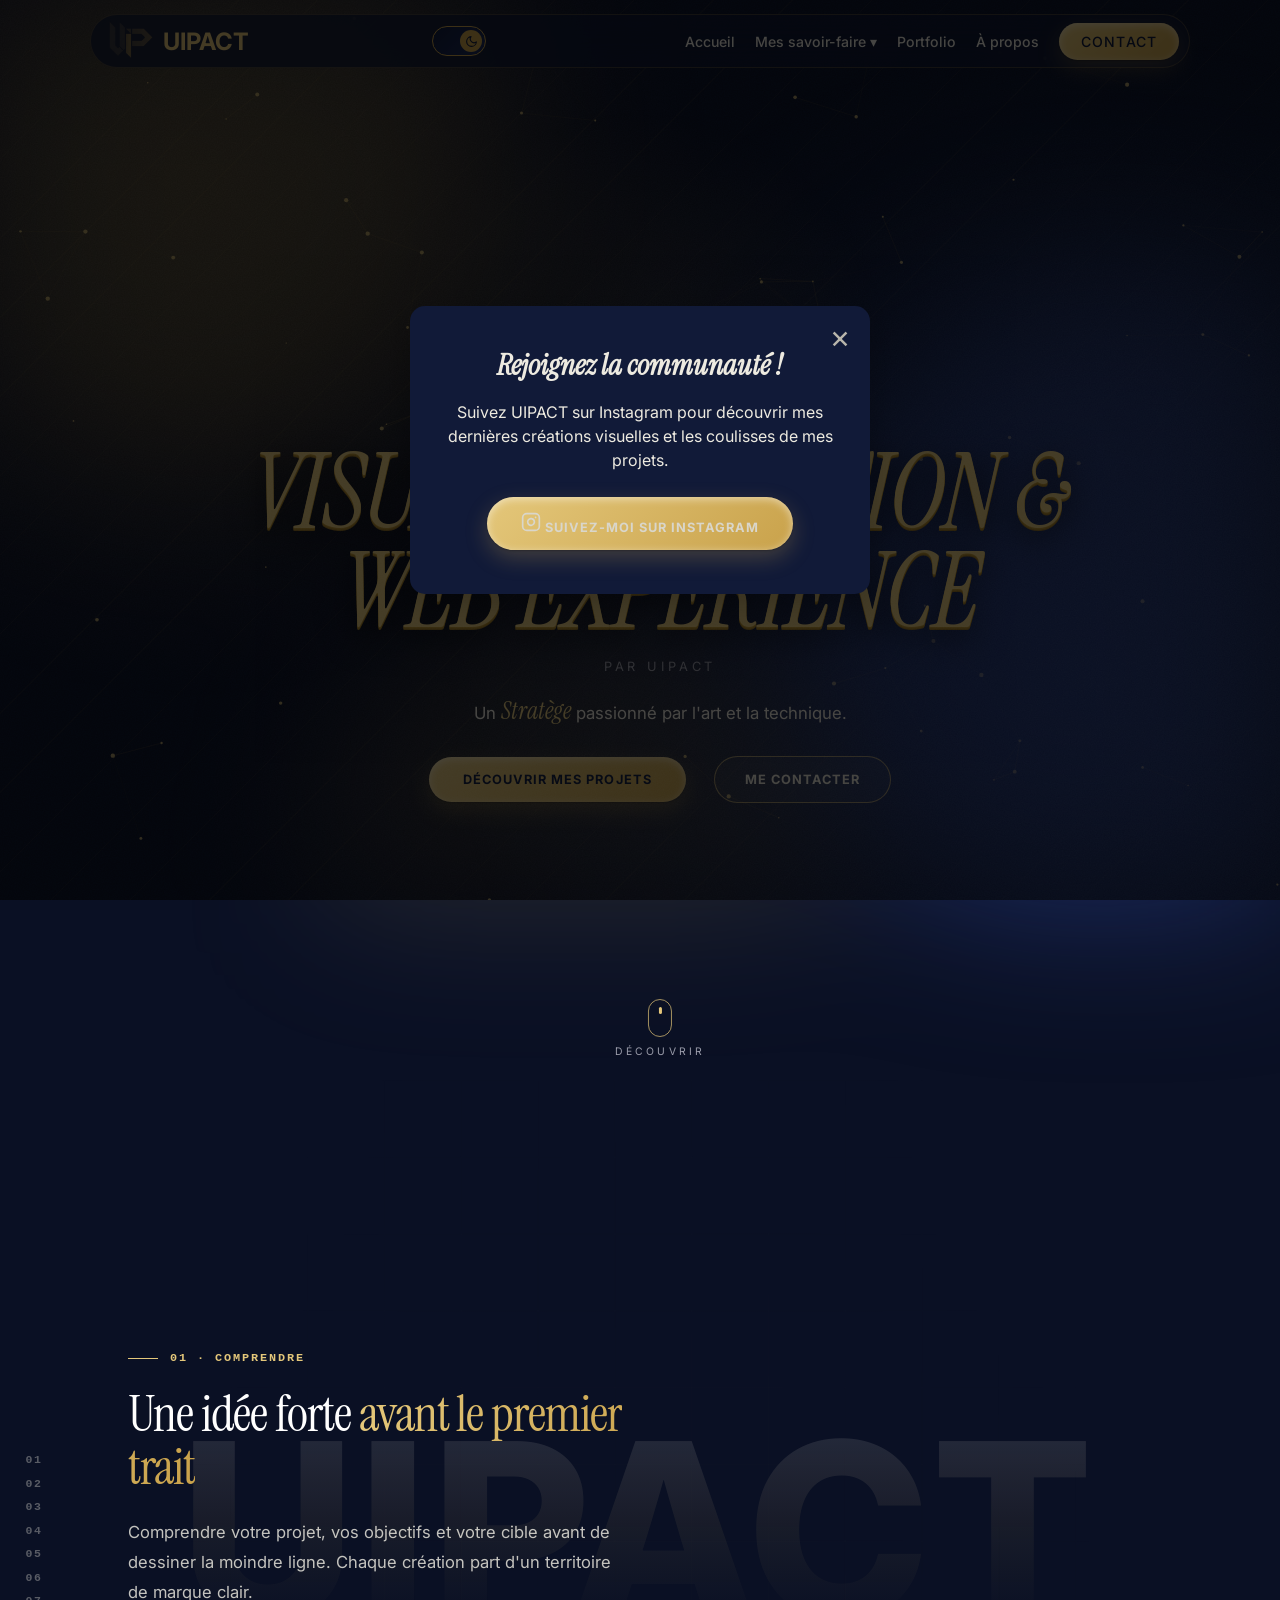
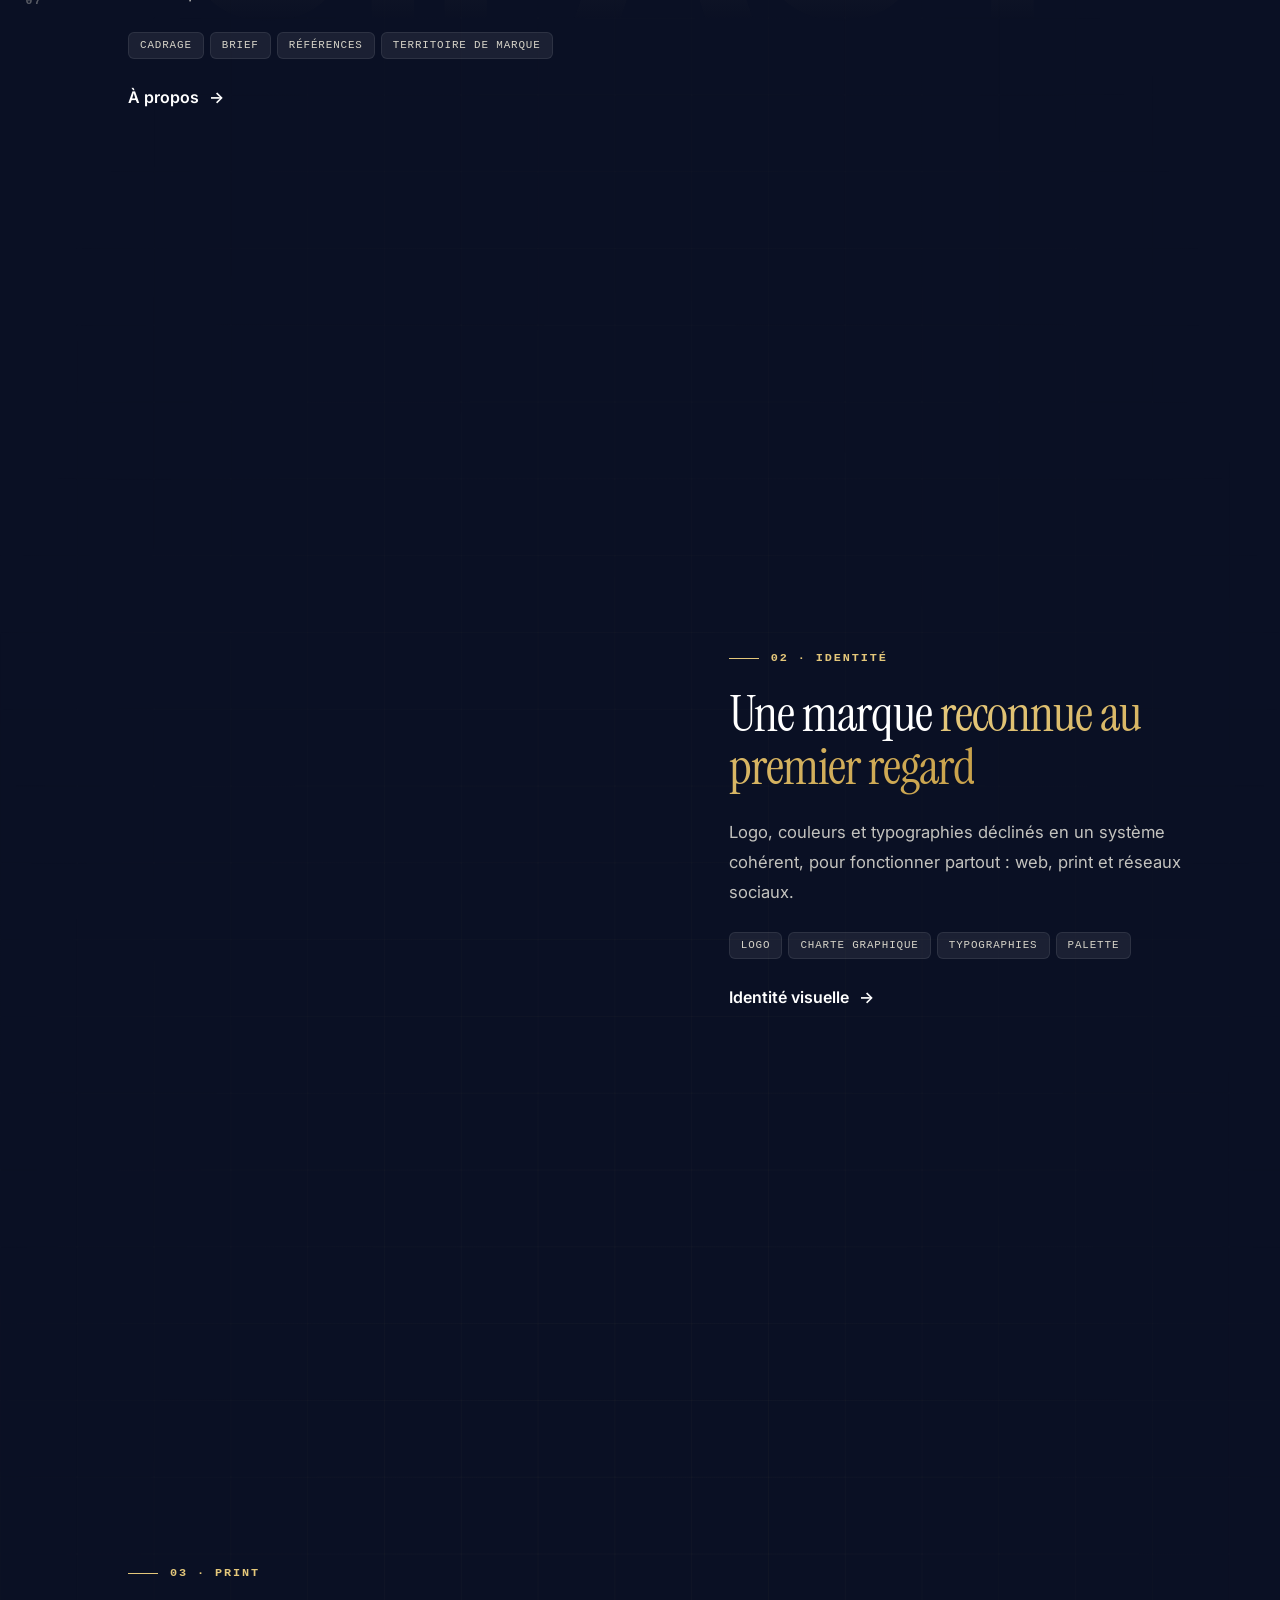
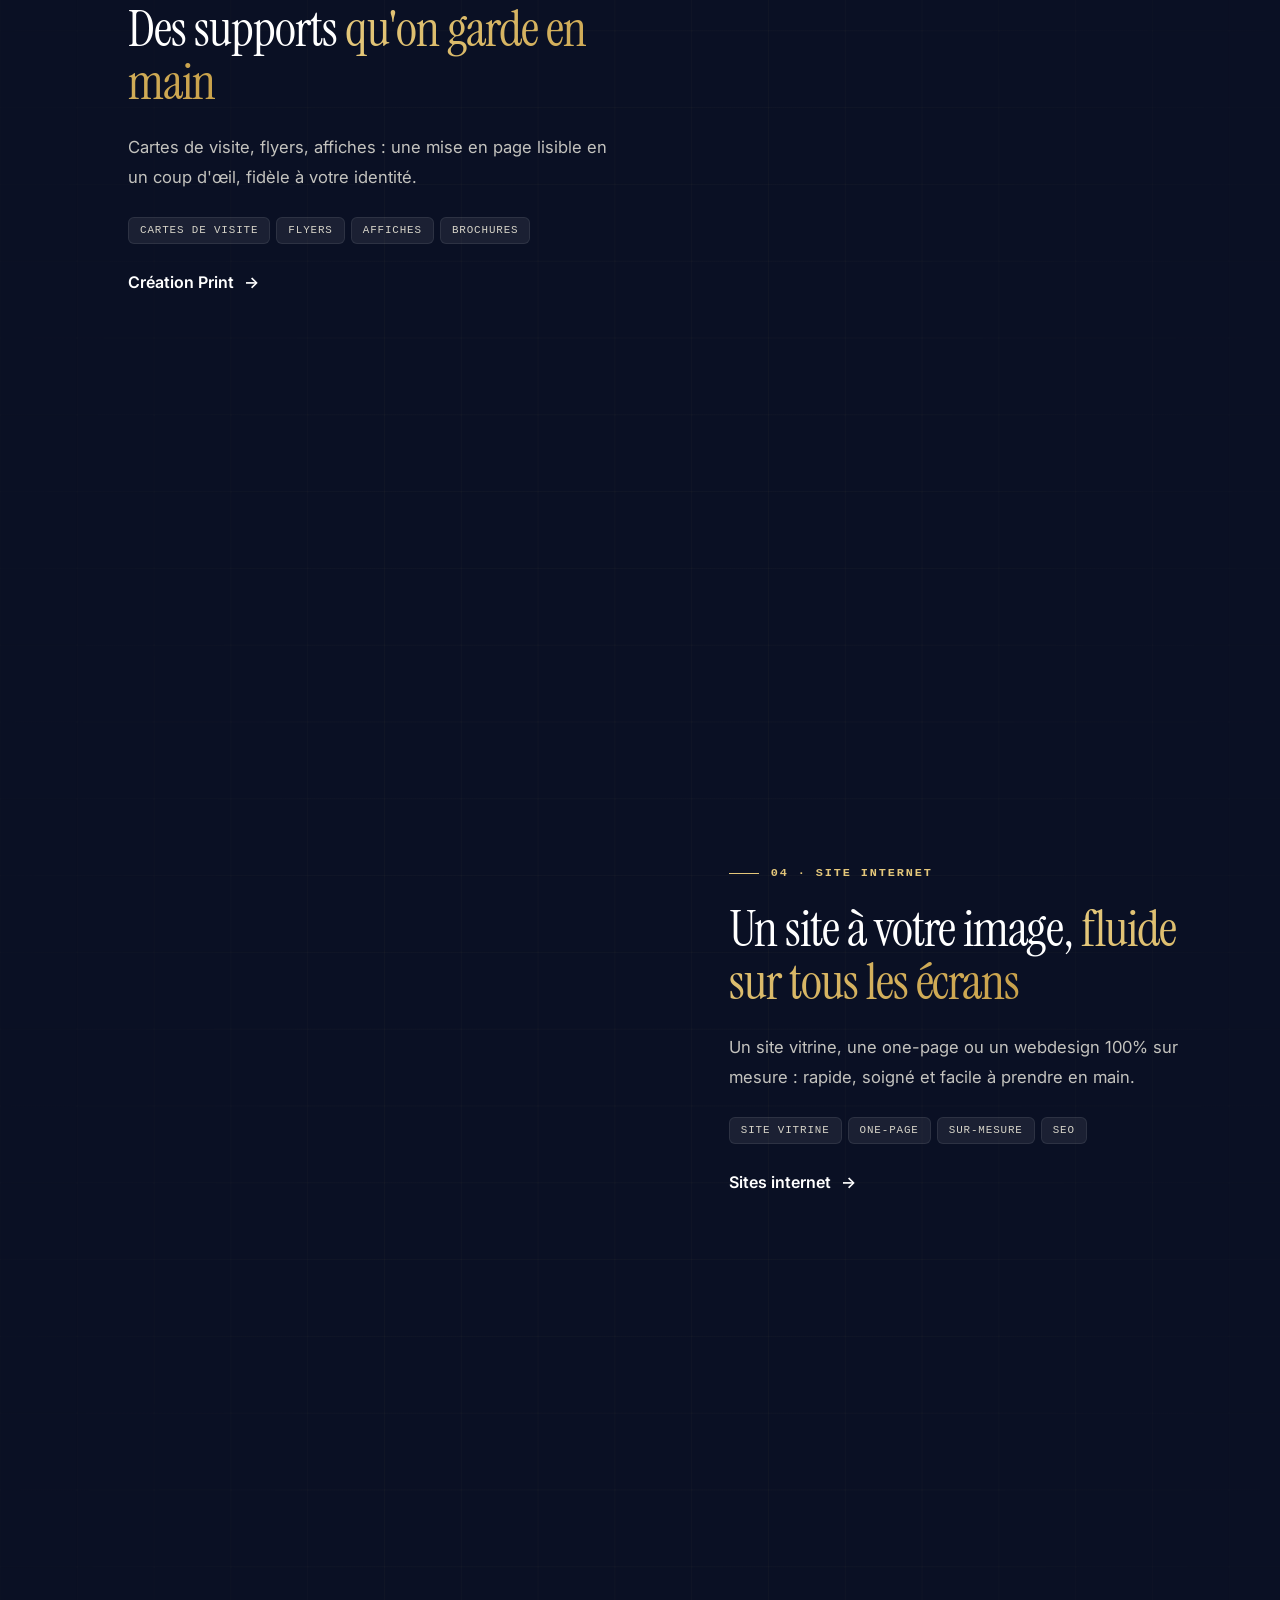
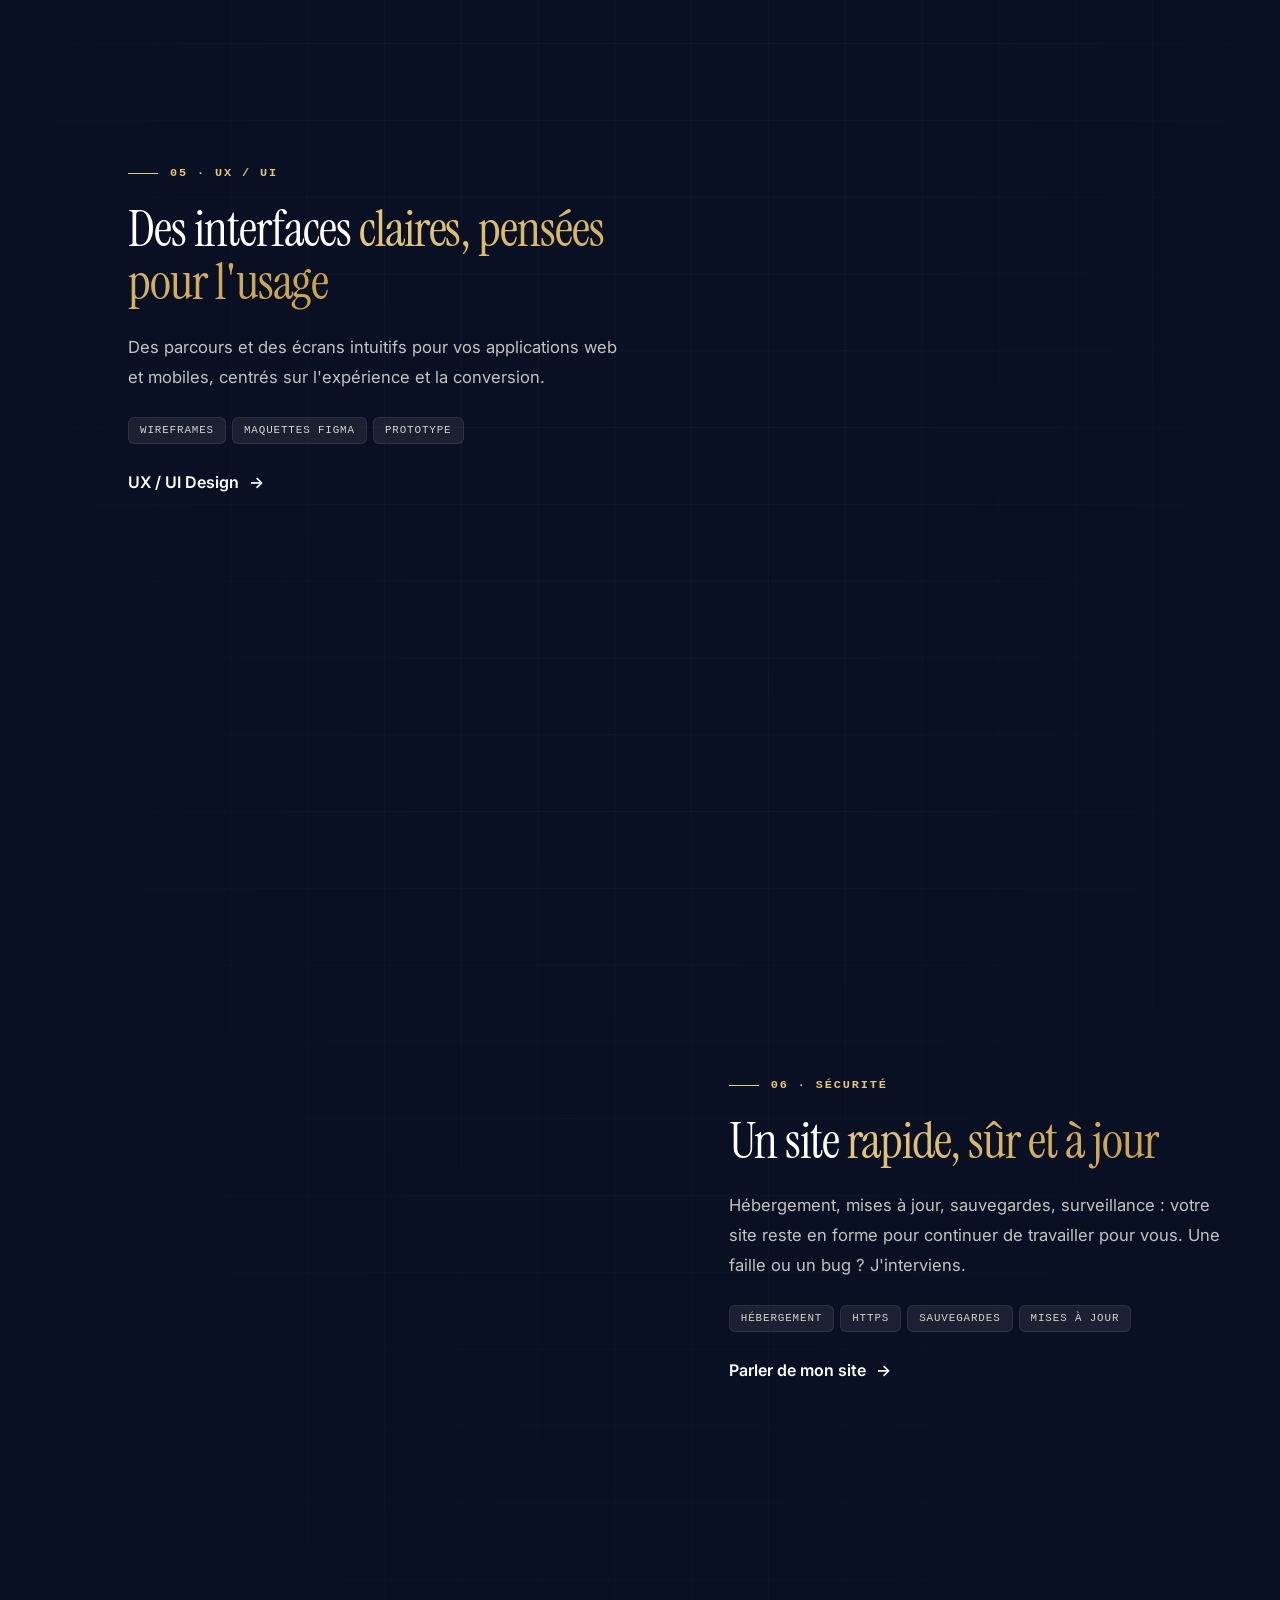
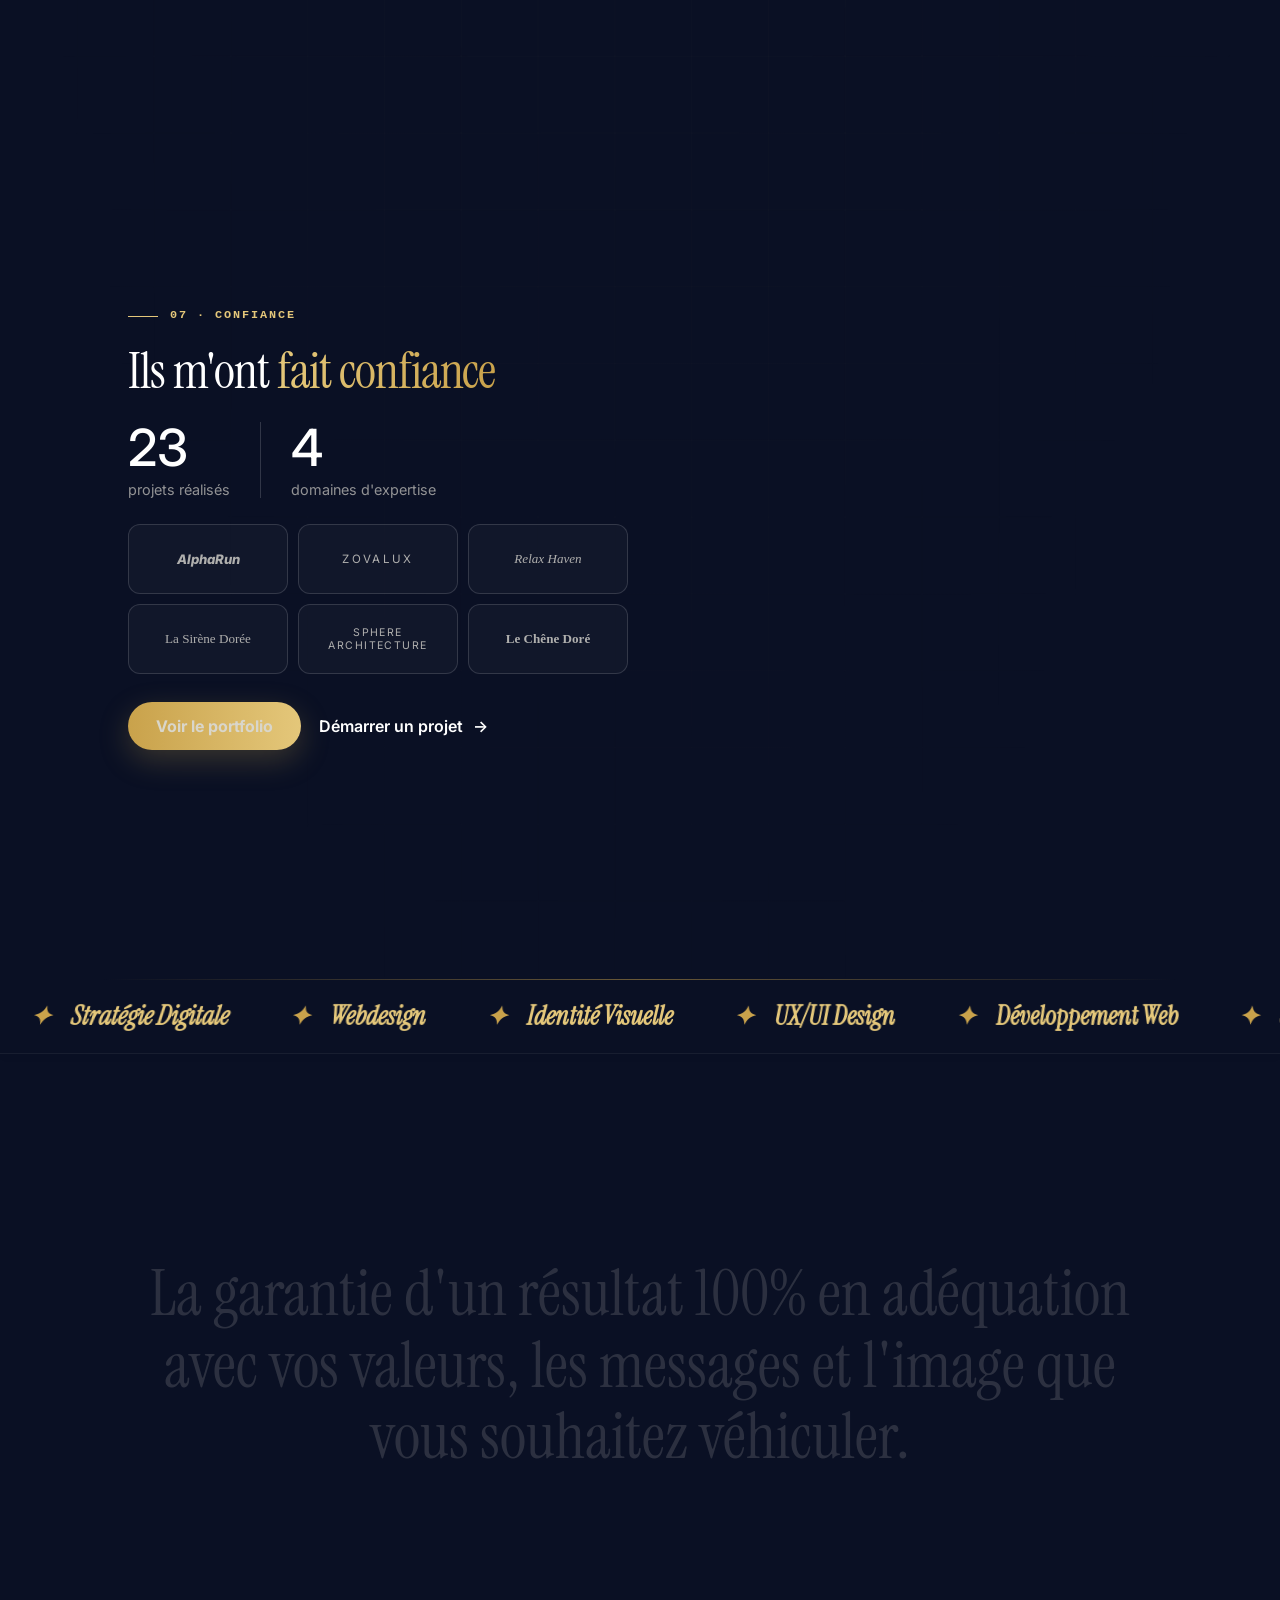
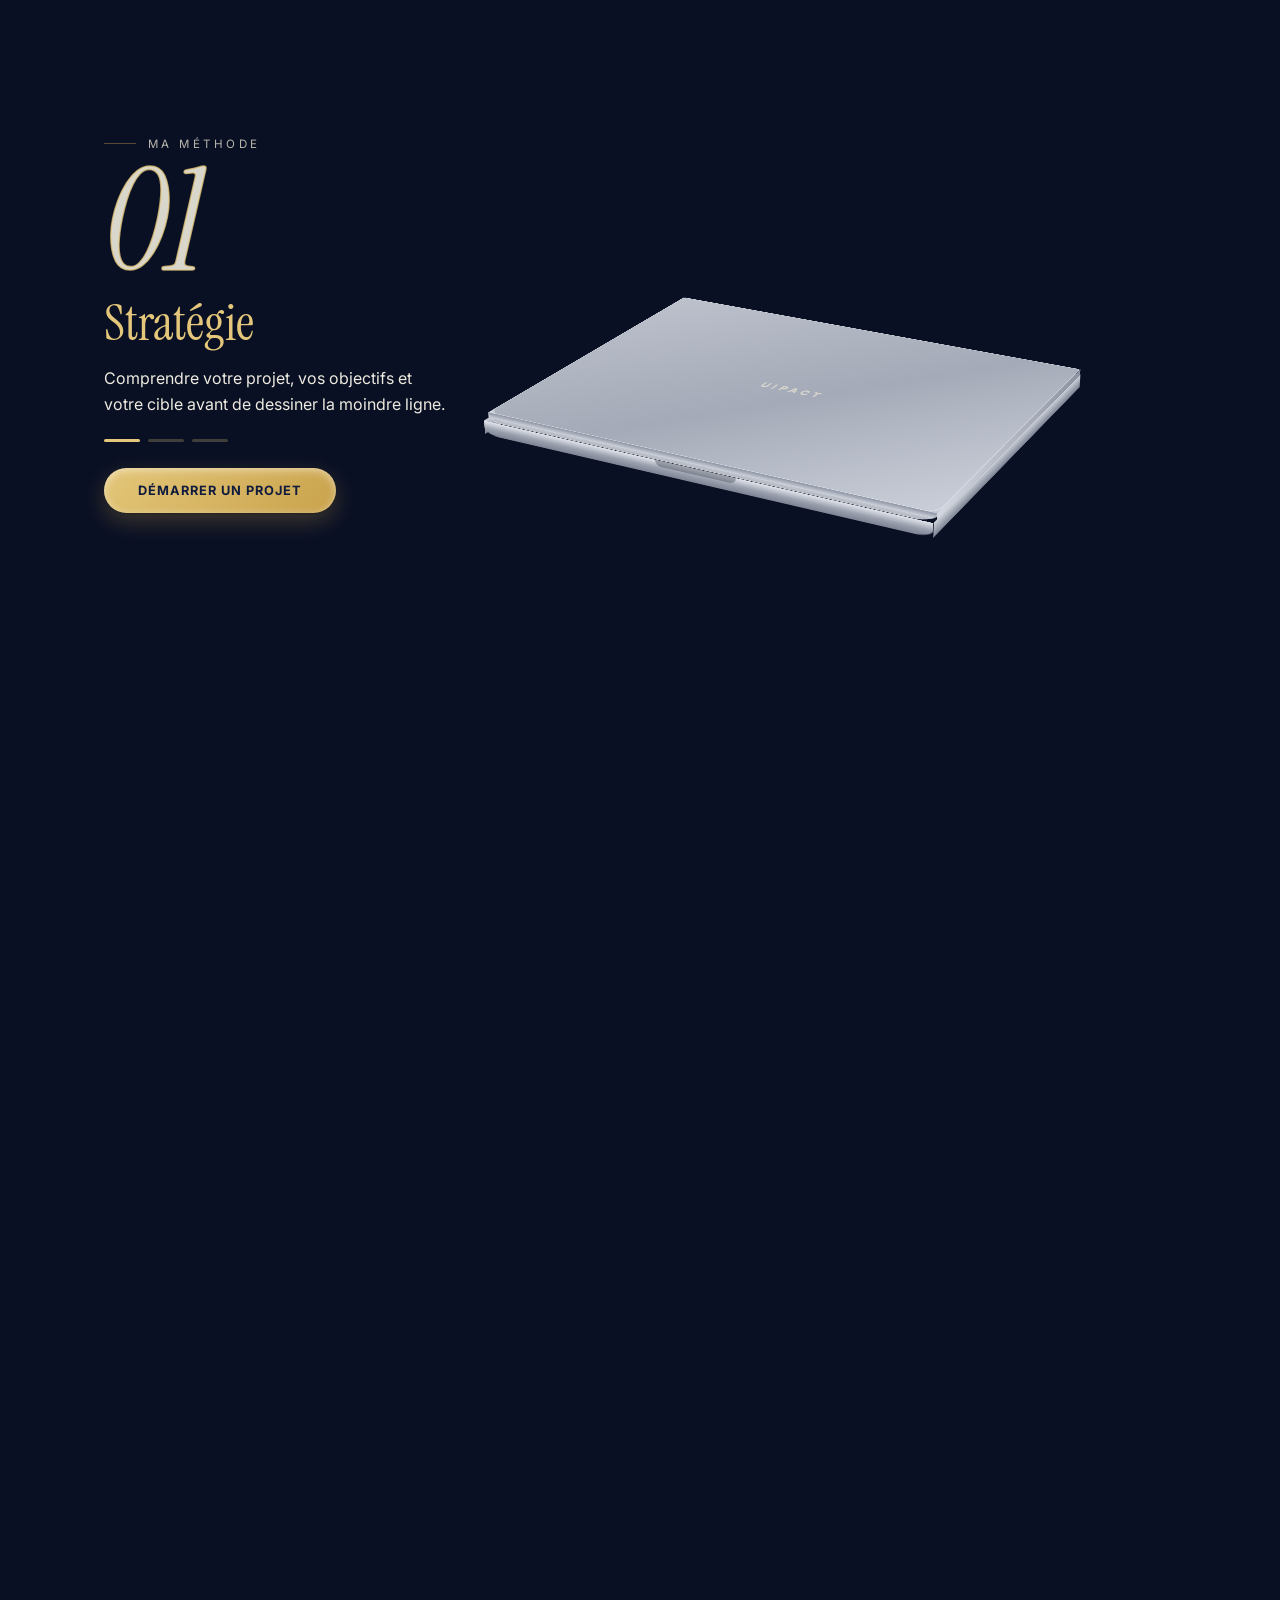
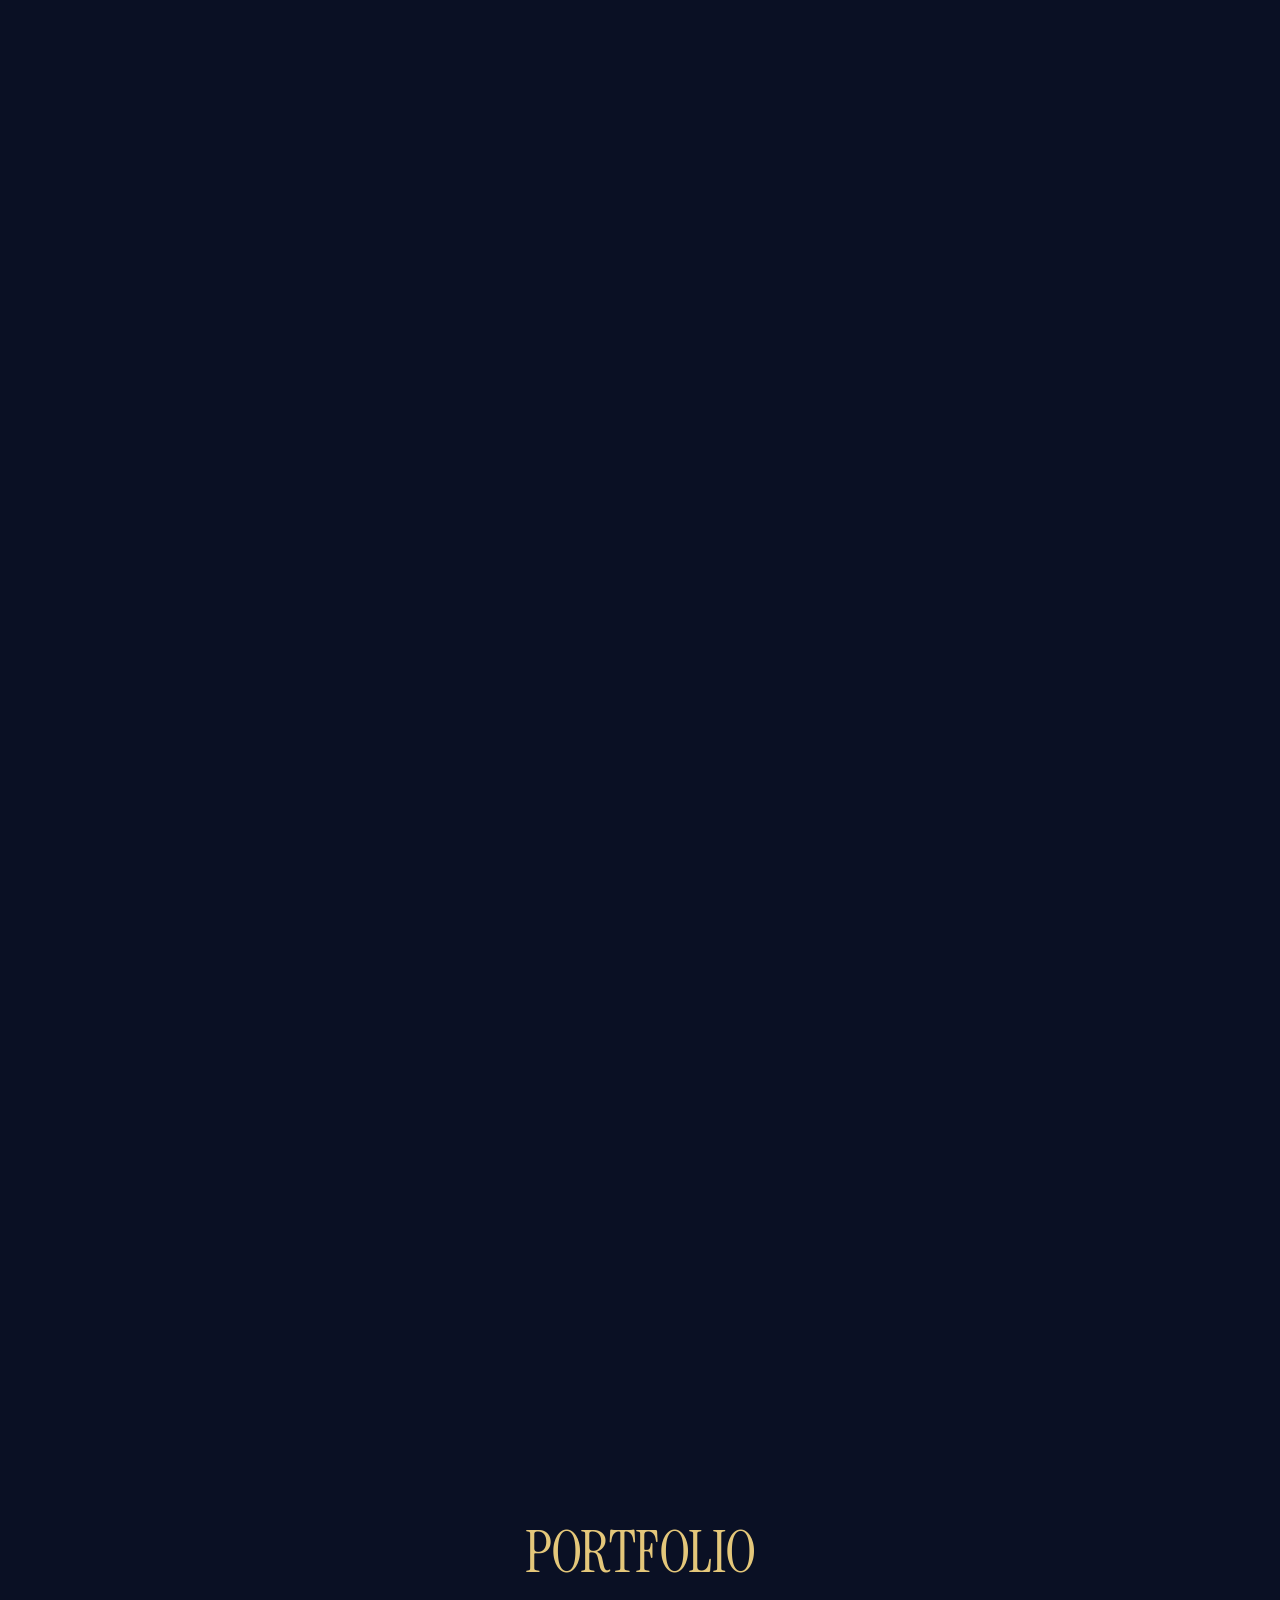
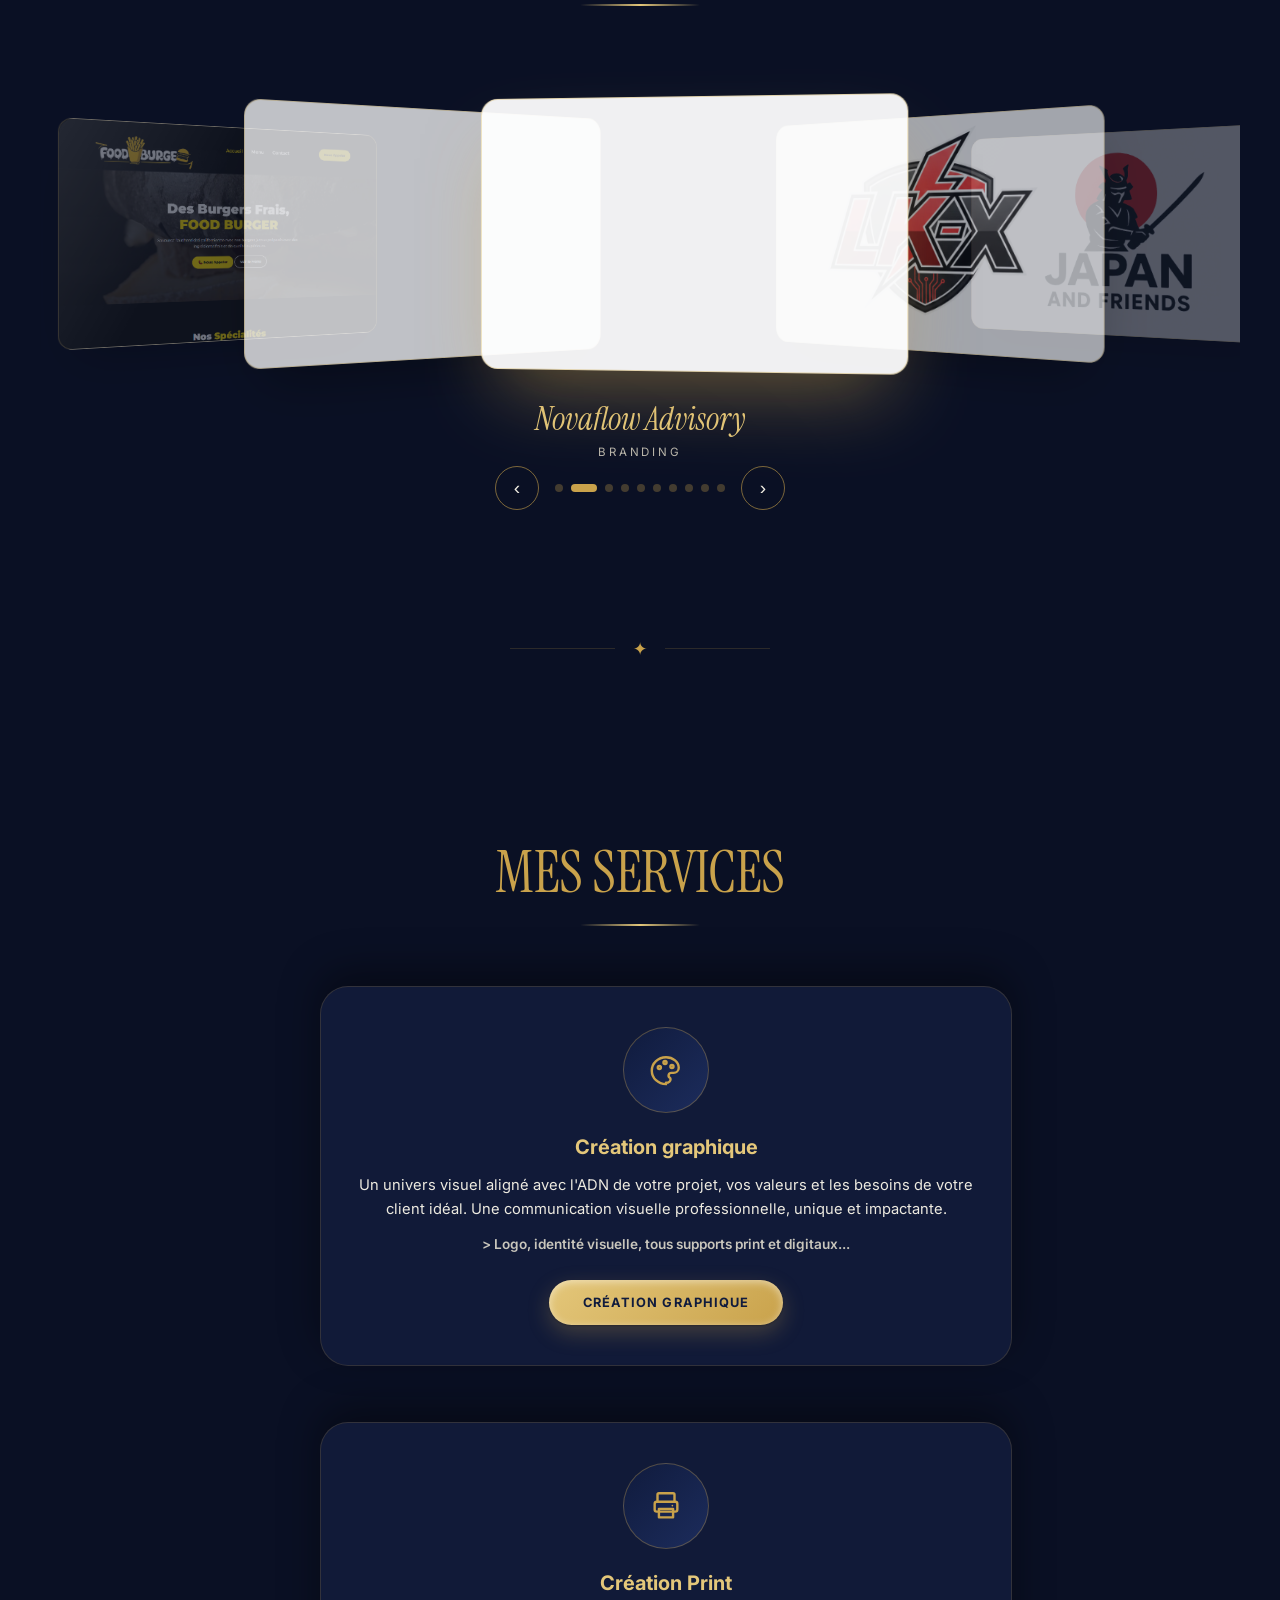
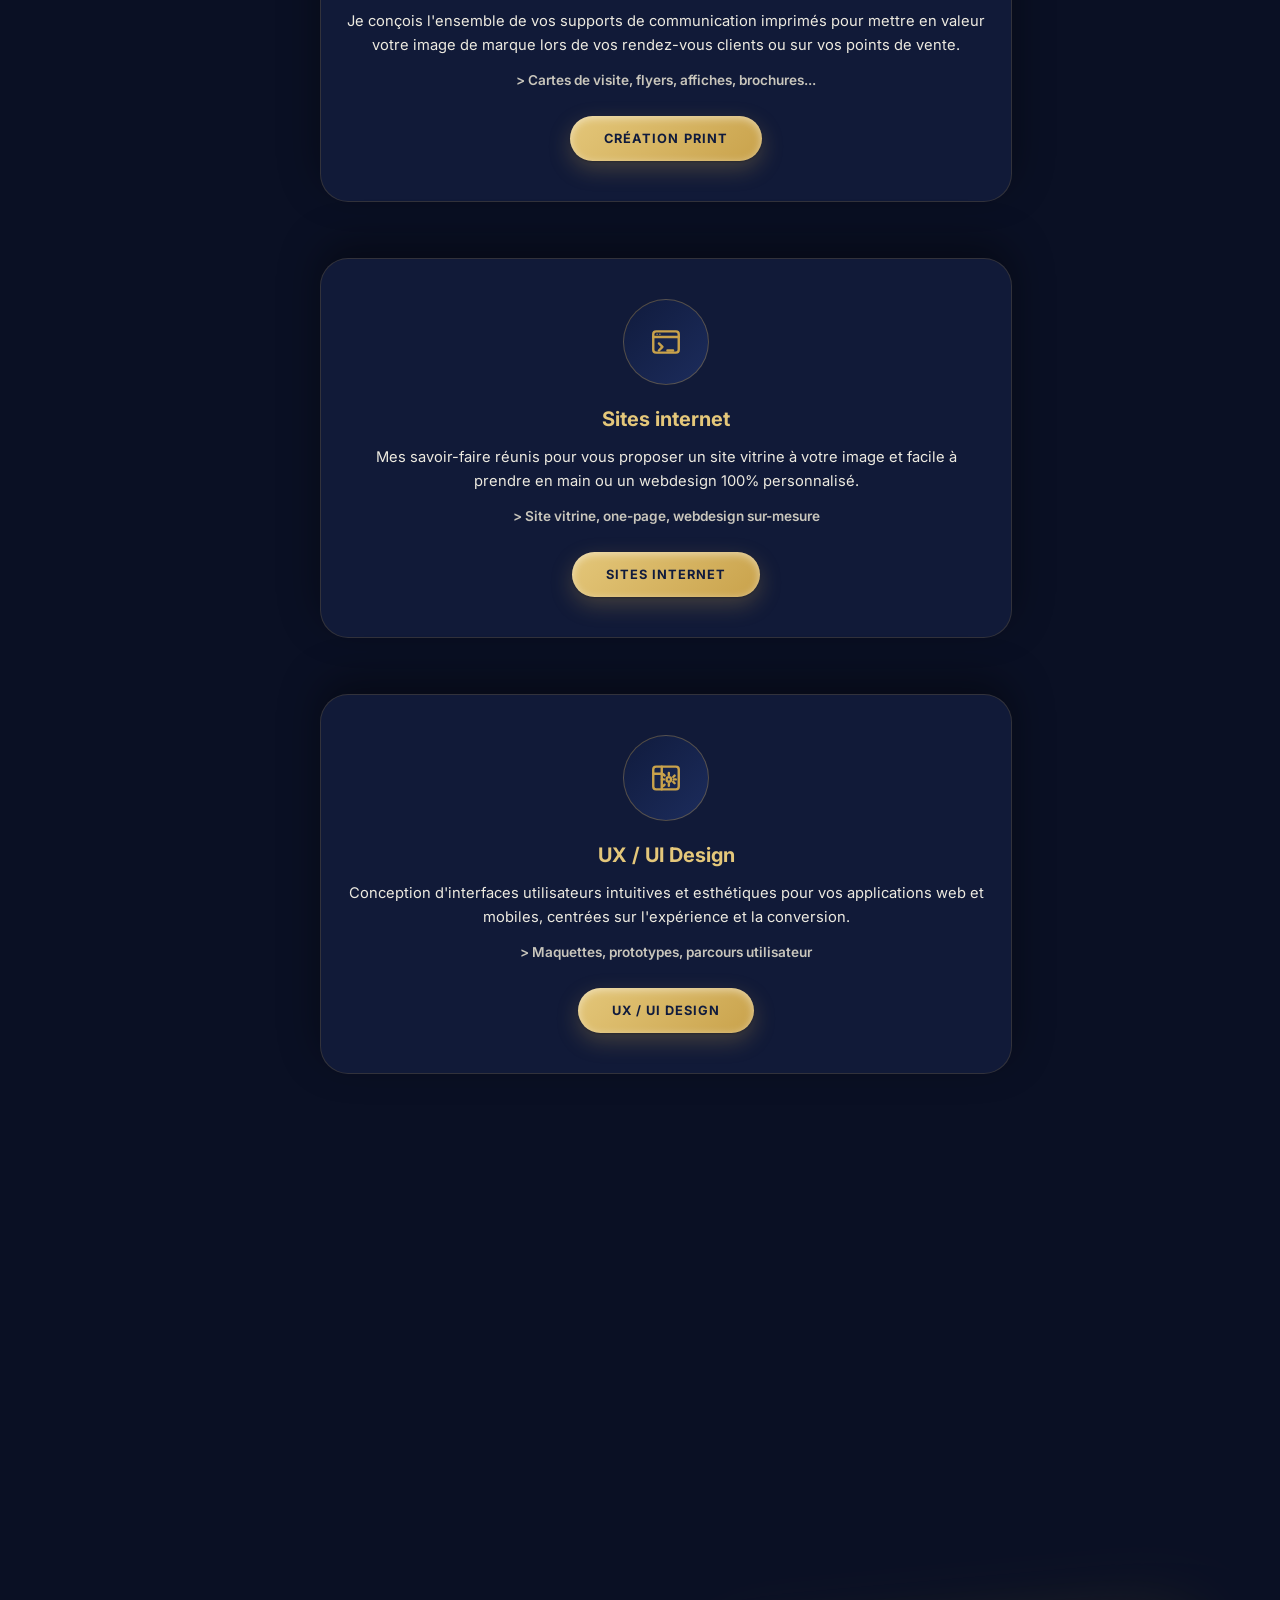
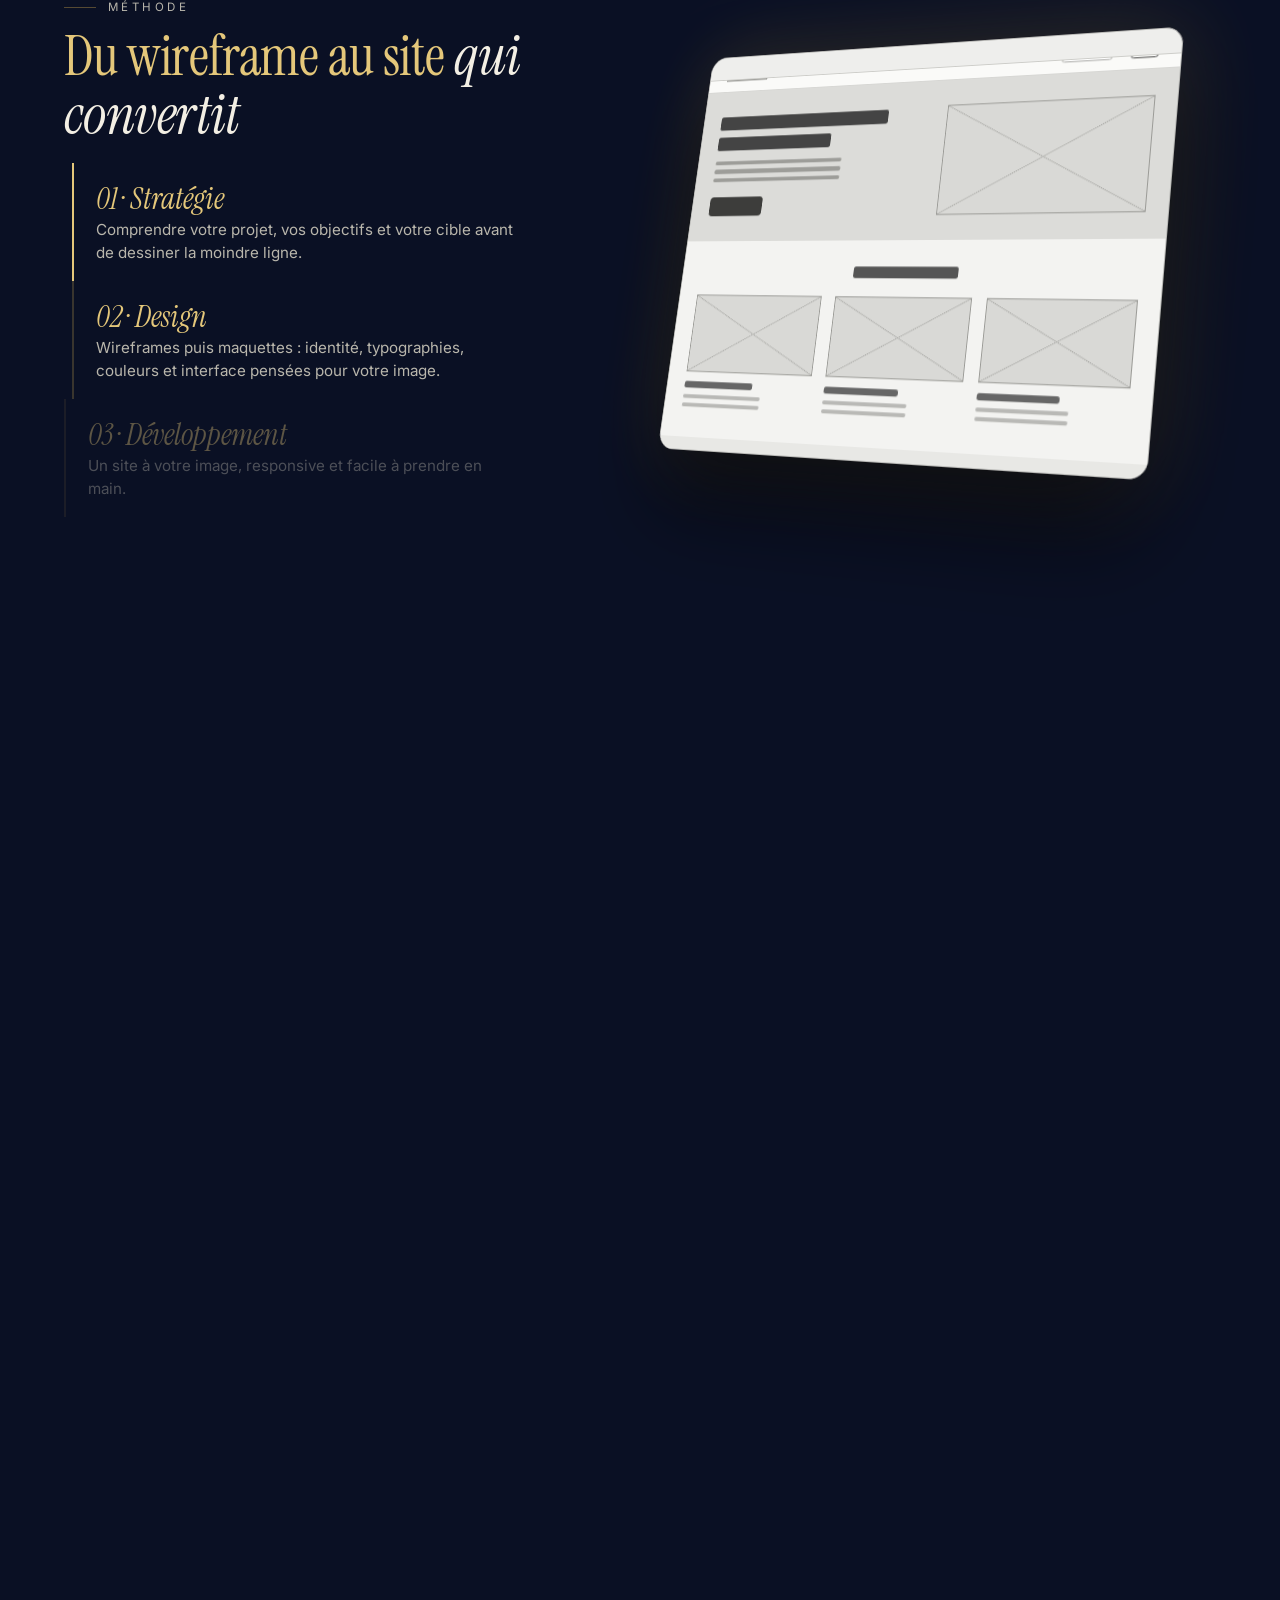
==== commit 368de78f: "Update index.html" ====
--- a/index.html
+++ b/index.html
@@ -602,7 +602,7 @@
         </div></div>
         <div class="sty-ch" data-t="Confiance" data-bg="CONFIANCE"><div class="sty-txt"><div class="sty-eb">07 · Confiance</div><h2>Ils m'ont <i>fait confiance</i></h2>
             <div class="sty-st"><div><b data-n="23">0</b><span>projets réalisés</span></div><div><b data-n="4">0</b><span>domaines d'expertise</span></div></div>
-            <div class="sty-lgs"><div class="sty-lg" style="font-weight:800;font-style:italic">AlphaRun</div><div class="sty-lg" style="letter-spacing:.2em;text-transform:uppercase;font-size:.72rem">Zovalux</div><div class="sty-lg" style="font-family:Georgia,serif;font-style:italic">Relax Haven</div><div class="sty-lg" style="font-family:Georgia,serif">La Sirène Dorée</div><div class="sty-lg" style="letter-spacing:.14em;text-transform:uppercase;font-size:.66rem">Moldova Explorer</div><div class="sty-lg" style="font-family:Georgia,serif;font-weight:700">Le Chêne Doré</div></div>
+            <div class="sty-lgs"><div class="sty-lg" style="font-weight:800;font-style:italic">AlphaRun</div><div class="sty-lg" style="letter-spacing:.2em;text-transform:uppercase;font-size:.72rem">Zovalux</div><div class="sty-lg" style="font-family:Georgia,serif;font-style:italic">Relax Haven</div><div class="sty-lg" style="font-family:Georgia,serif">La Sirène Dorée</div><div class="sty-lg" style="letter-spacing:.14em;text-transform:uppercase;font-size:.66rem">Sphere Architecture</div><div class="sty-lg" style="font-family:Georgia,serif;font-weight:700">Le Chêne Doré</div></div>
             <div class="sty-btns"><a class="sty-btn" href="portfolio.html">Voir le portfolio</a><a class="sty-lnk" href="contact.html">Démarrer un projet</a></div>
         </div></div>
     </section>
@@ -915,11 +915,8 @@
   function apply() {
     var D = data(); if (!D) return; var key = JSON.stringify(D); if (key === last) return;
     var sec = document.getElementById('services'); if (!sec) return; last = key;
-    var wrap = document.querySelector('.services-divider-wrap'), pre = sec.previousElementSibling;
     var off = !!D.hidden || !D.cards.length;
-    sec.style.display = off ? 'none' : '';
-    if (wrap) wrap.style.display = off ? 'none' : '';
-    if (pre && pre.classList.contains('section-divider')) pre.style.display = off ? 'none' : '';
+    sec.style.display = off ? 'none' : ''; // seule la section est masquée : les séparateurs ✦ restent toujours affichés
     if (off) return;
     var t = sec.querySelector('.section-title'); if (t && D.title) t.textContent = D.title;
     var grid = sec.querySelector('.services-grid'); if (!grid) return; grid.innerHTML = '';
--- a/theme.css
+++ b/theme.css
@@ -429,7 +429,7 @@
 html[data-theme] #hero.hero{background:none!important;max-width:none!important;width:100%}
 main,section,.ticker-wrap,.page-header,.portfolio-header,.section-divider,.services-divider-wrap,footer{position:relative;z-index:1}
 html[data-theme="dark"] .page-header,html[data-theme="dark"] .ticker-wrap{background:transparent!important}
-html[data-theme="dark"] #services,html[data-theme="dark"] #contact{background:transparent!important}
+html[data-theme="dark"] #services,html[data-theme="dark"] #contact,html[data-theme="dark"] .services-divider-wrap,html[data-theme="dark"] .section-divider{background:transparent!important}
 #scene3d{position:fixed;inset:0;z-index:0;pointer-events:none;perspective:1100px;overflow:hidden}
 #scene3d .rig{position:absolute;inset:0;transform-style:preserve-3d}
 #scene3d .p{position:absolute;left:0;top:0;transform-style:preserve-3d;will-change:transform}
@@ -1045,3 +1045,17 @@
 .wf3.d .w3-ft{ background:#0a1128; } .wf3.d .w3-ft p{ background:rgba(243,239,228,.3); } .wf3.d .w3-ft p:first-child{ background:var(--c-gold2); }
 @keyframes w3in{ from{ opacity:0; transform:translateY(1.6cqw); } }
 .p3-lay.on .w3-pg>div{ animation:w3in .6s both; } .p3-lay.on .w3-pg>div:nth-child(2){ animation-delay:.07s; } .p3-lay.on .w3-pg>div:nth-child(3){ animation-delay:.14s; } .p3-lay.on .w3-pg>div:nth-child(4){ animation-delay:.21s; } .p3-lay.on .w3-pg>div:nth-child(5){ animation-delay:.28s; }
+
+/* ========== Espacements entre sections (réduits) ========== */
+/* Ordinateur : moins de vide entre la phrase « …vous souhaitez véhiculer. » et « Ma méthode 01 » */
+@media(min-width:901px){
+  .st-sec{ padding-bottom:0; }
+  #sc3{ padding-top:0; margin-top:-10vh; }
+}
+/* Mobile : moins de vide entre le carrousel portfolio et « Méthode », puis entre « Méthode » et « À propos » */
+@media(max-width:860px){
+  #portfolio.cf-sec{ padding-bottom:20px; }
+  #methode{ padding-top:0; padding-bottom:0; margin-top:-13vh; margin-bottom:-7vh; pointer-events:none; }
+  #methode .p3-in{ pointer-events:none; }
+  #about{ padding-top:40px; }
+}
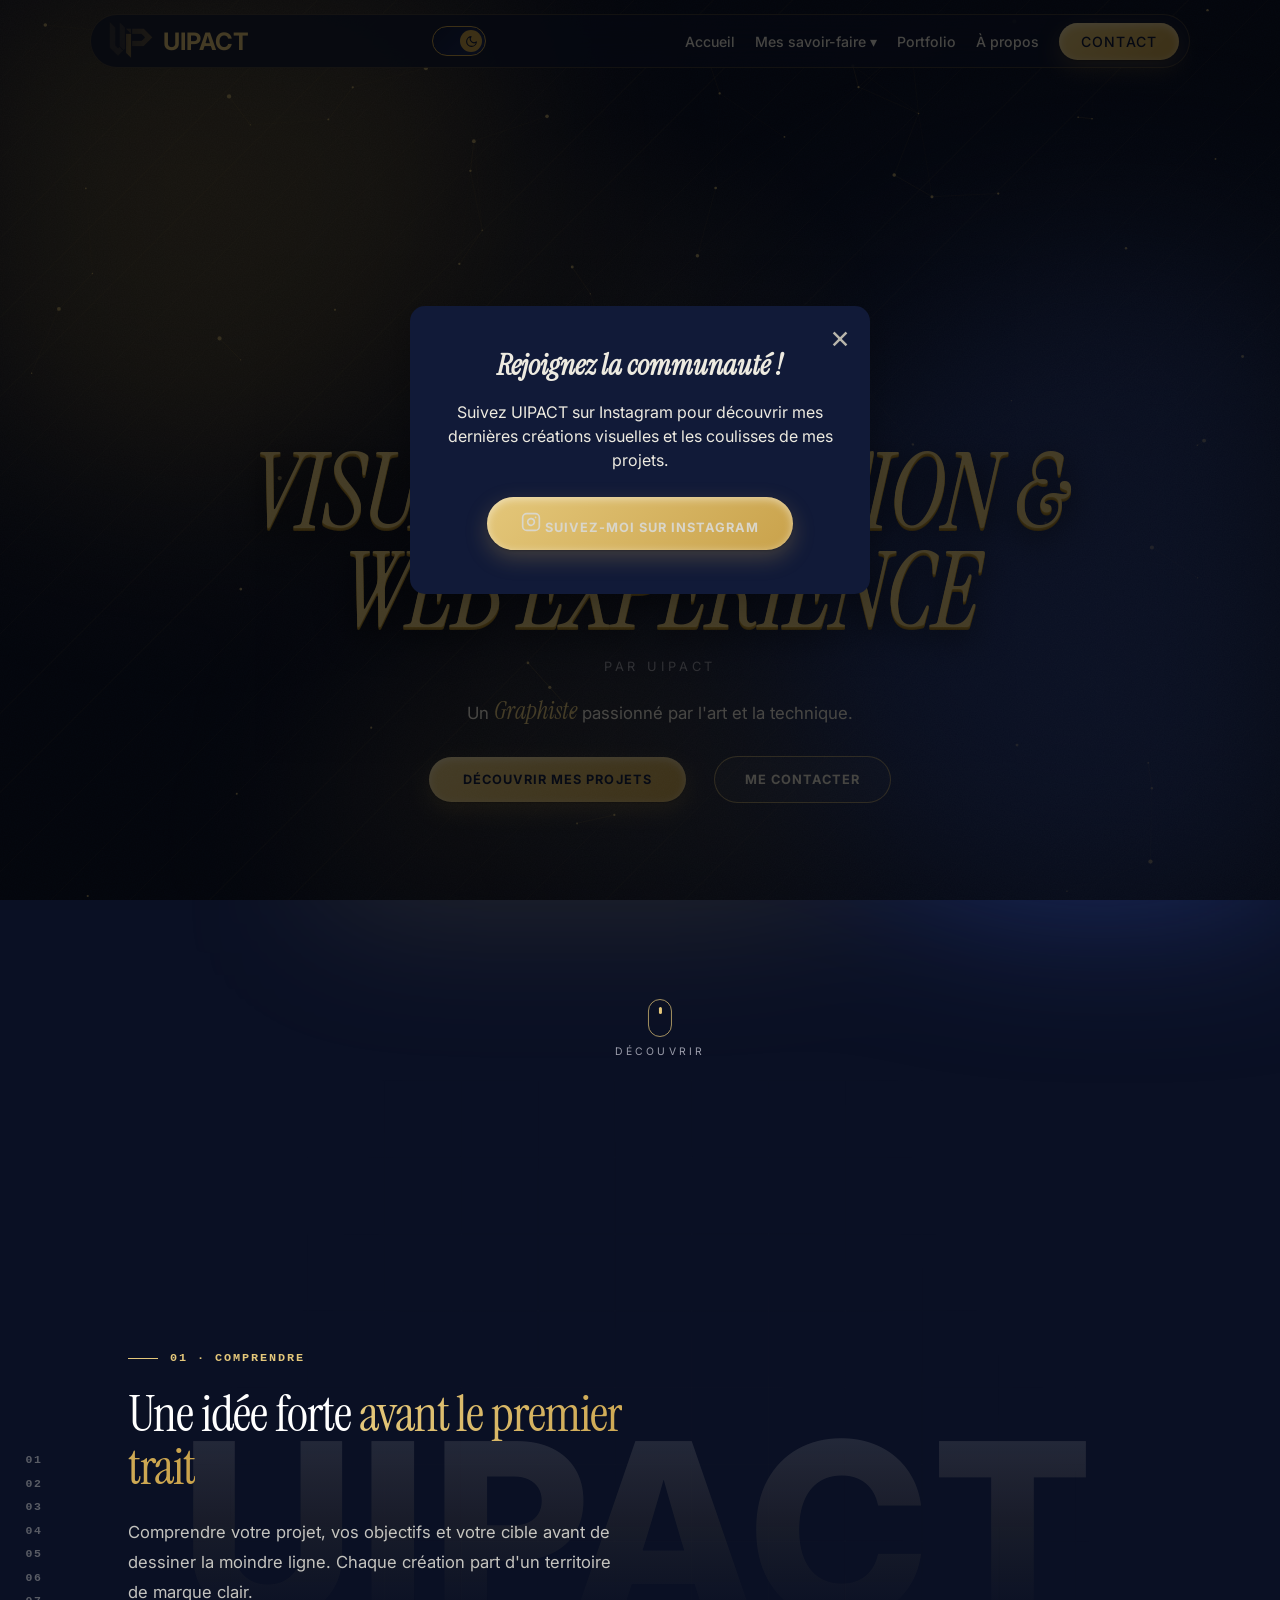
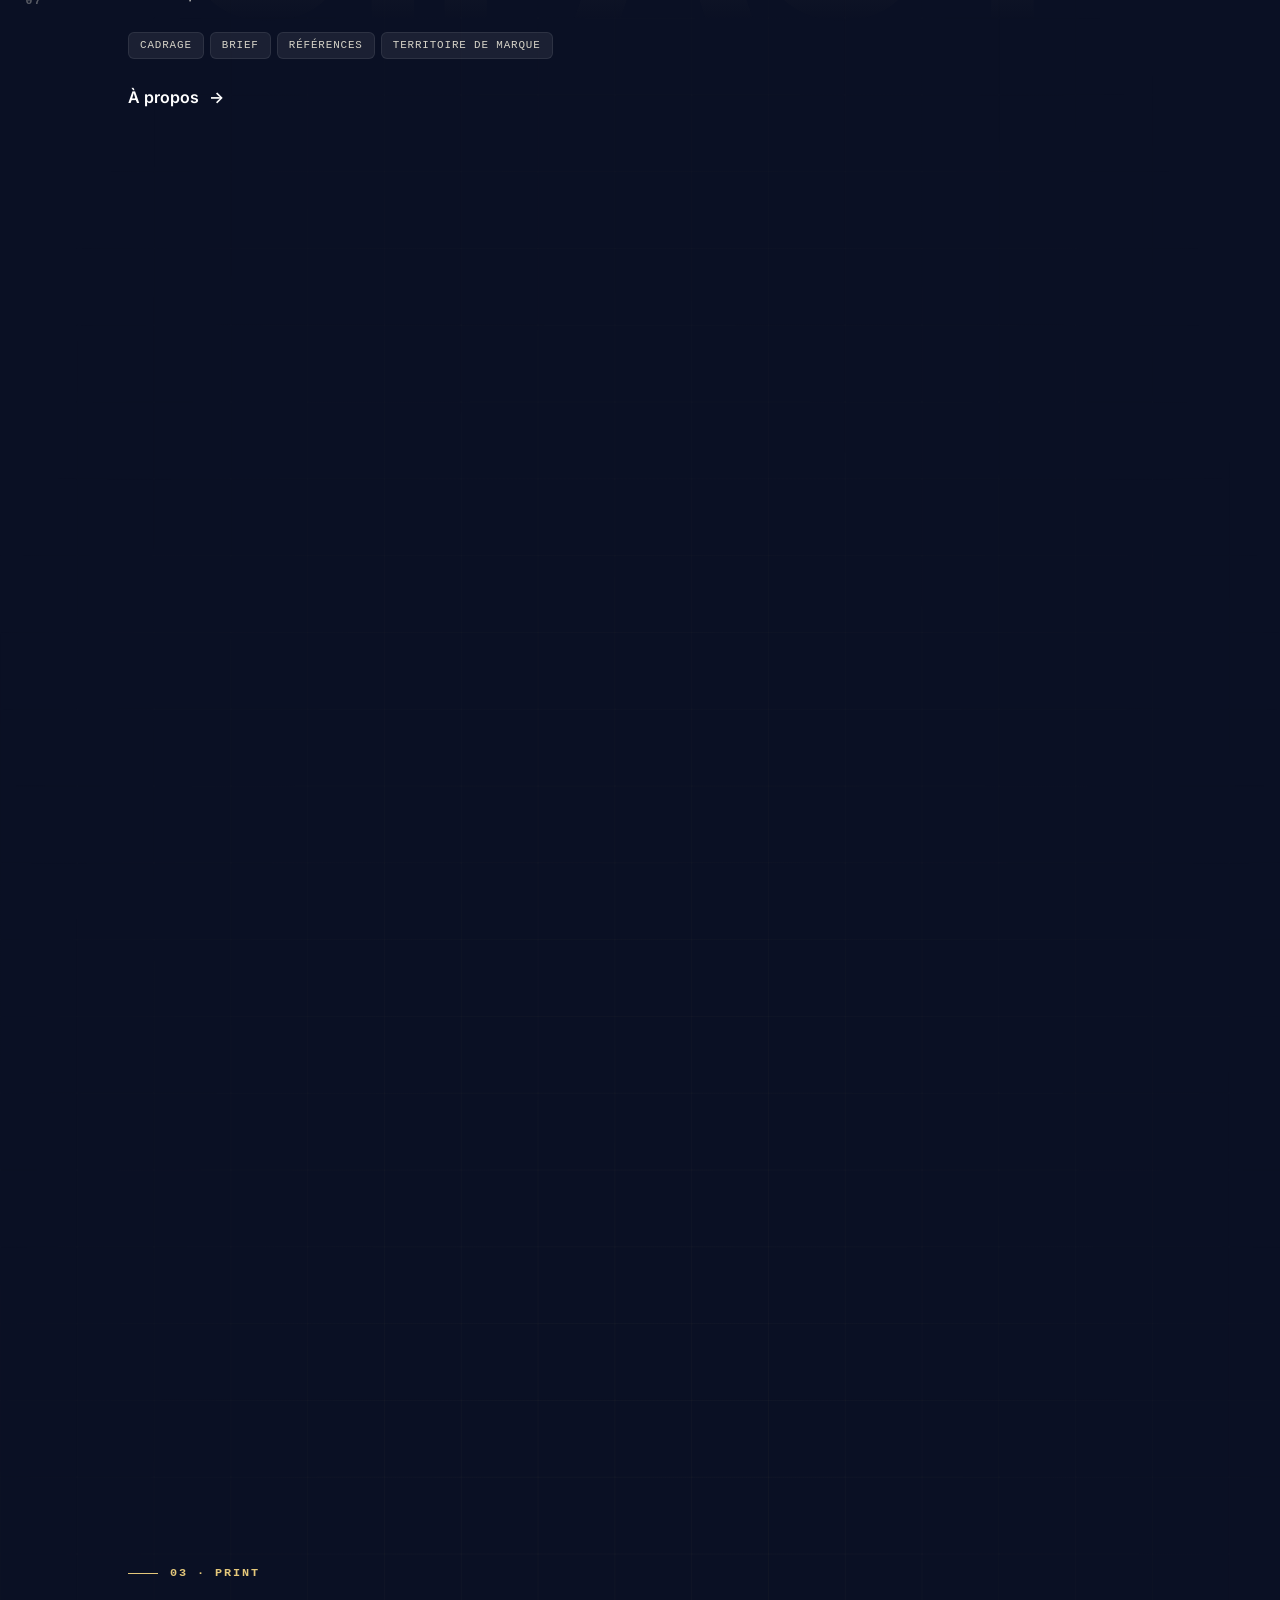
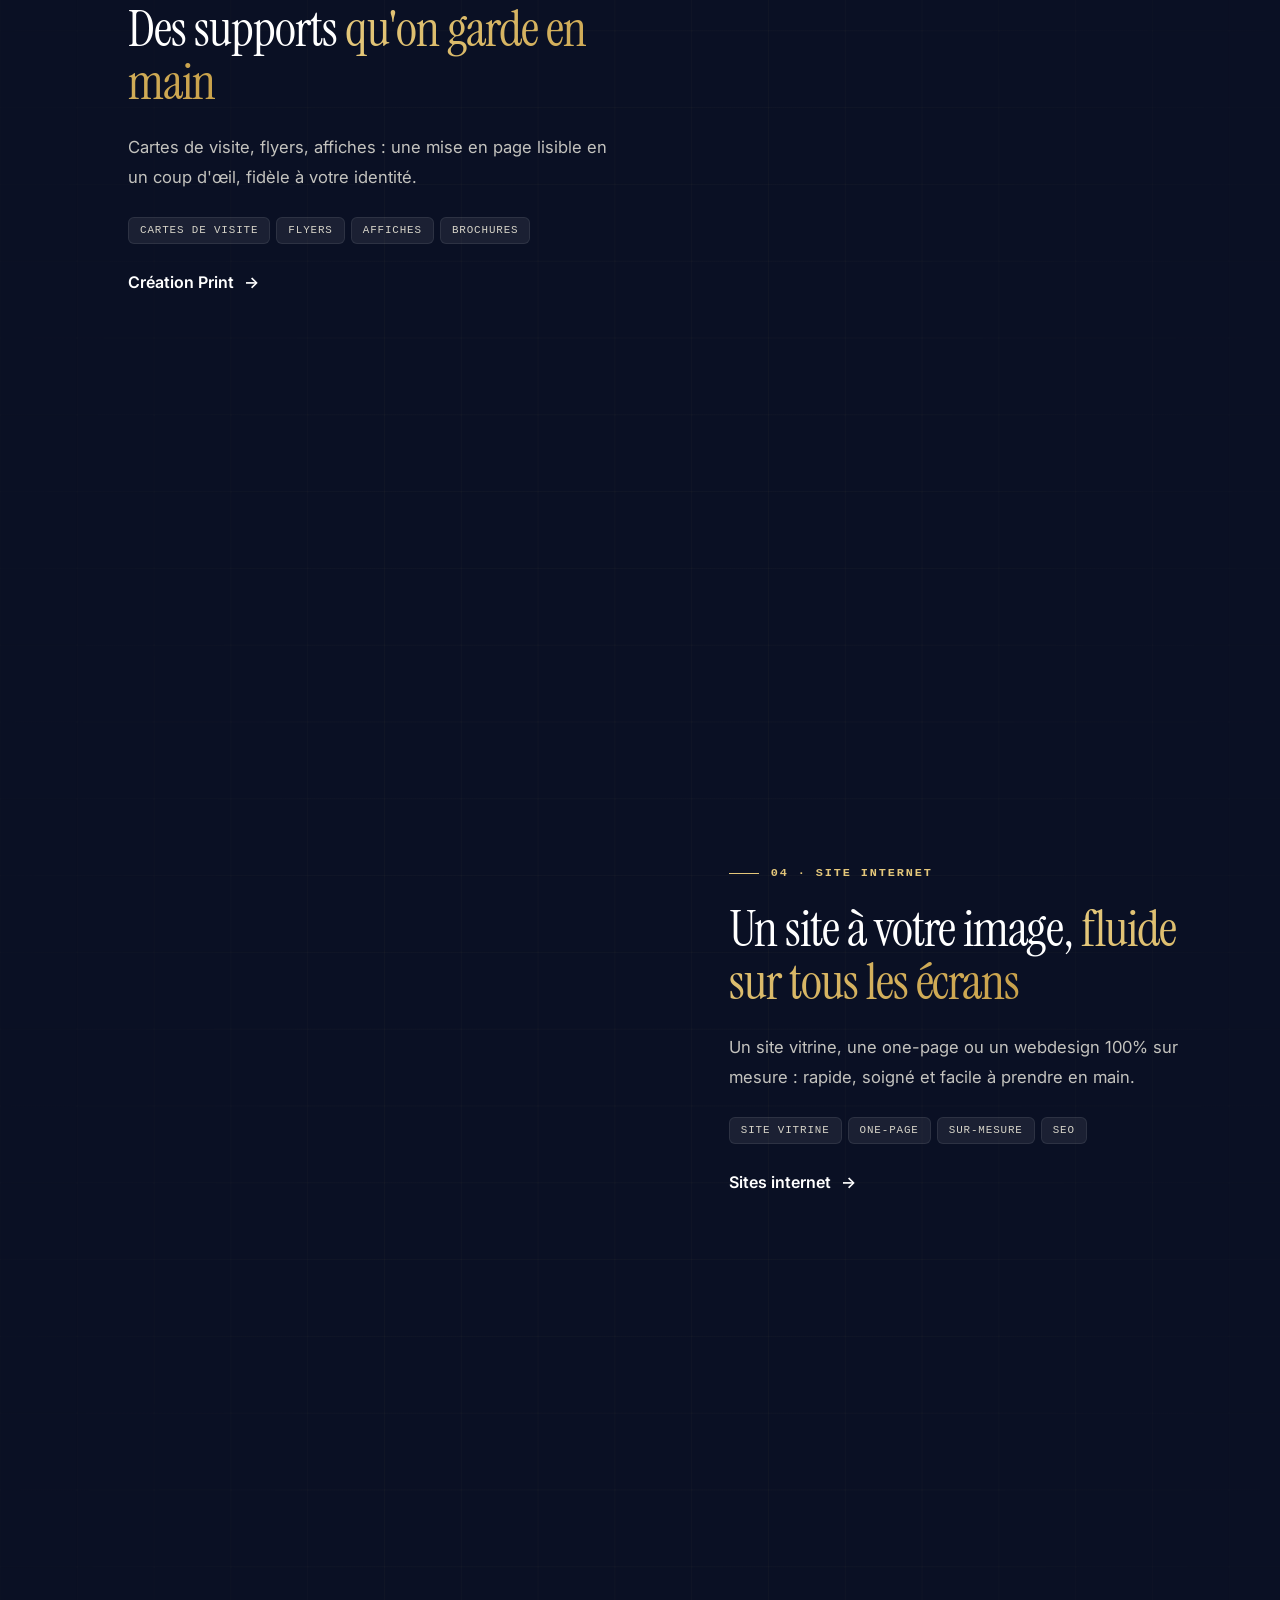
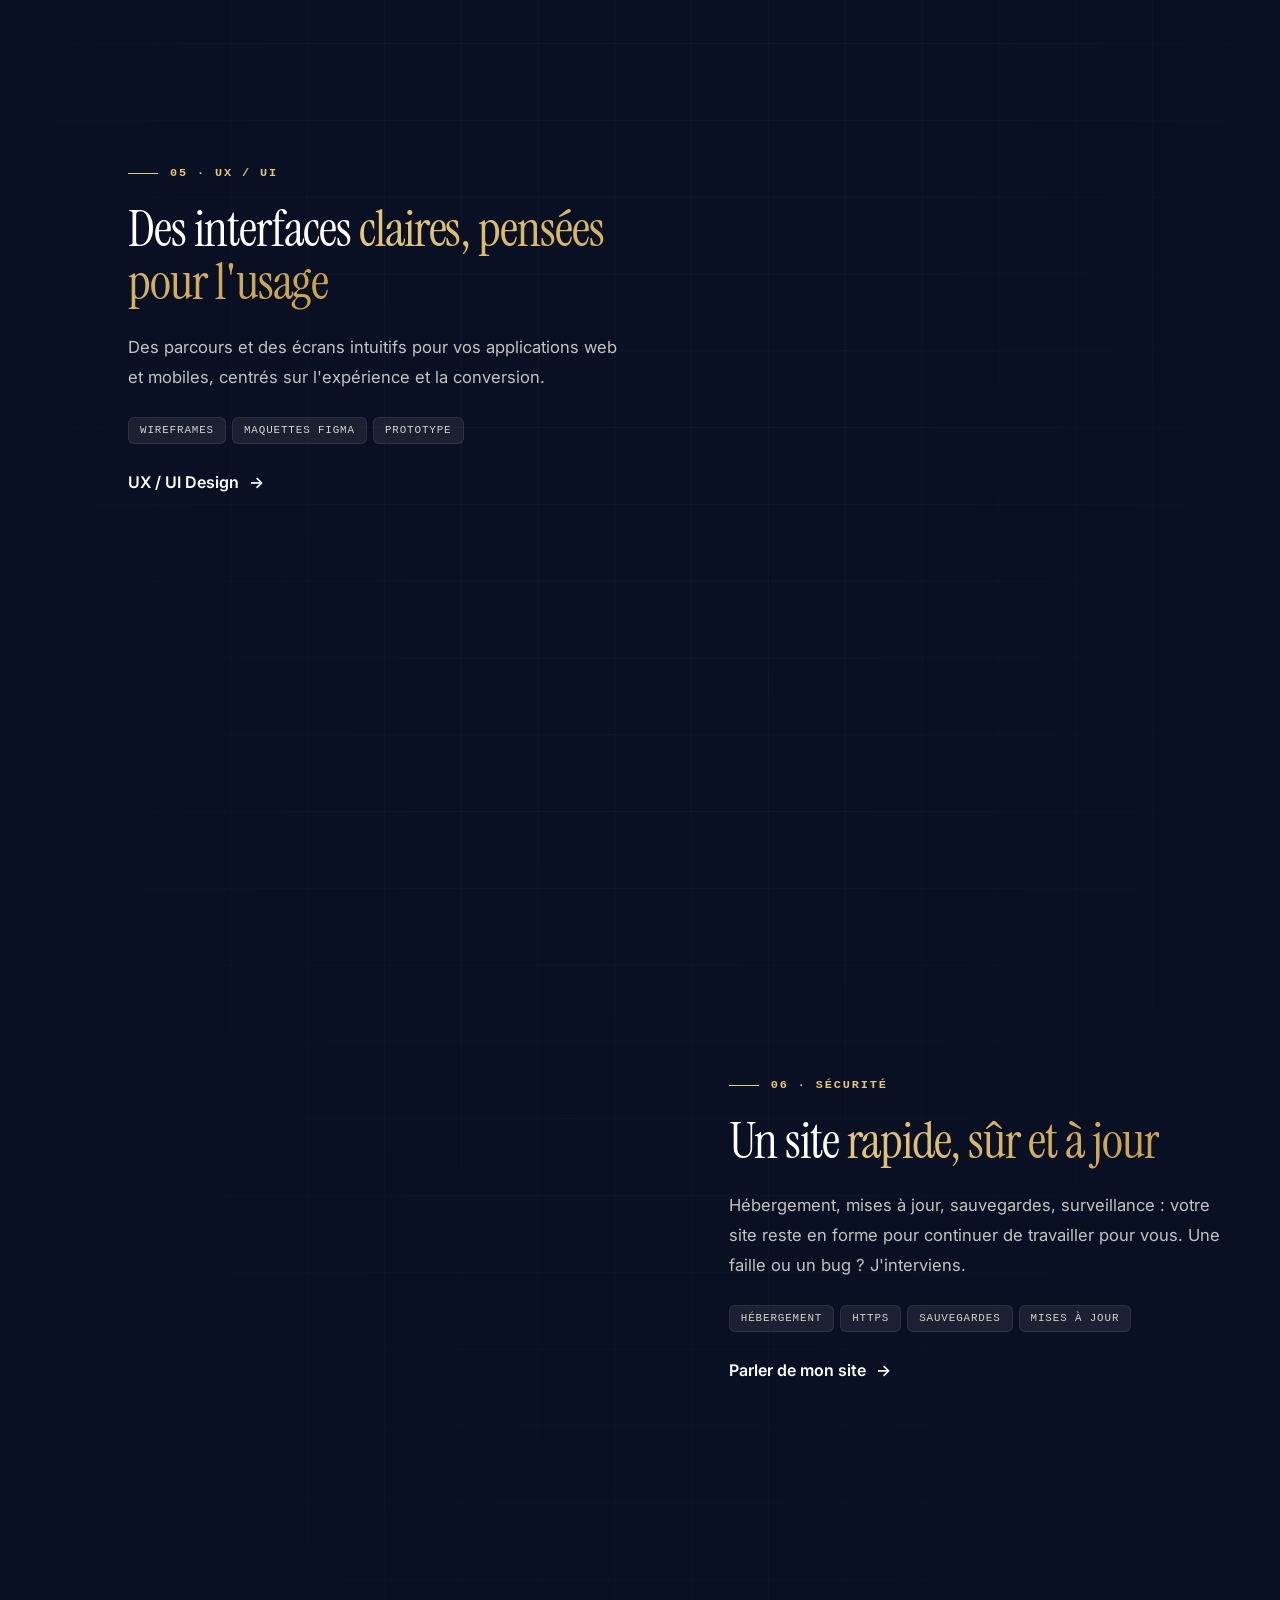
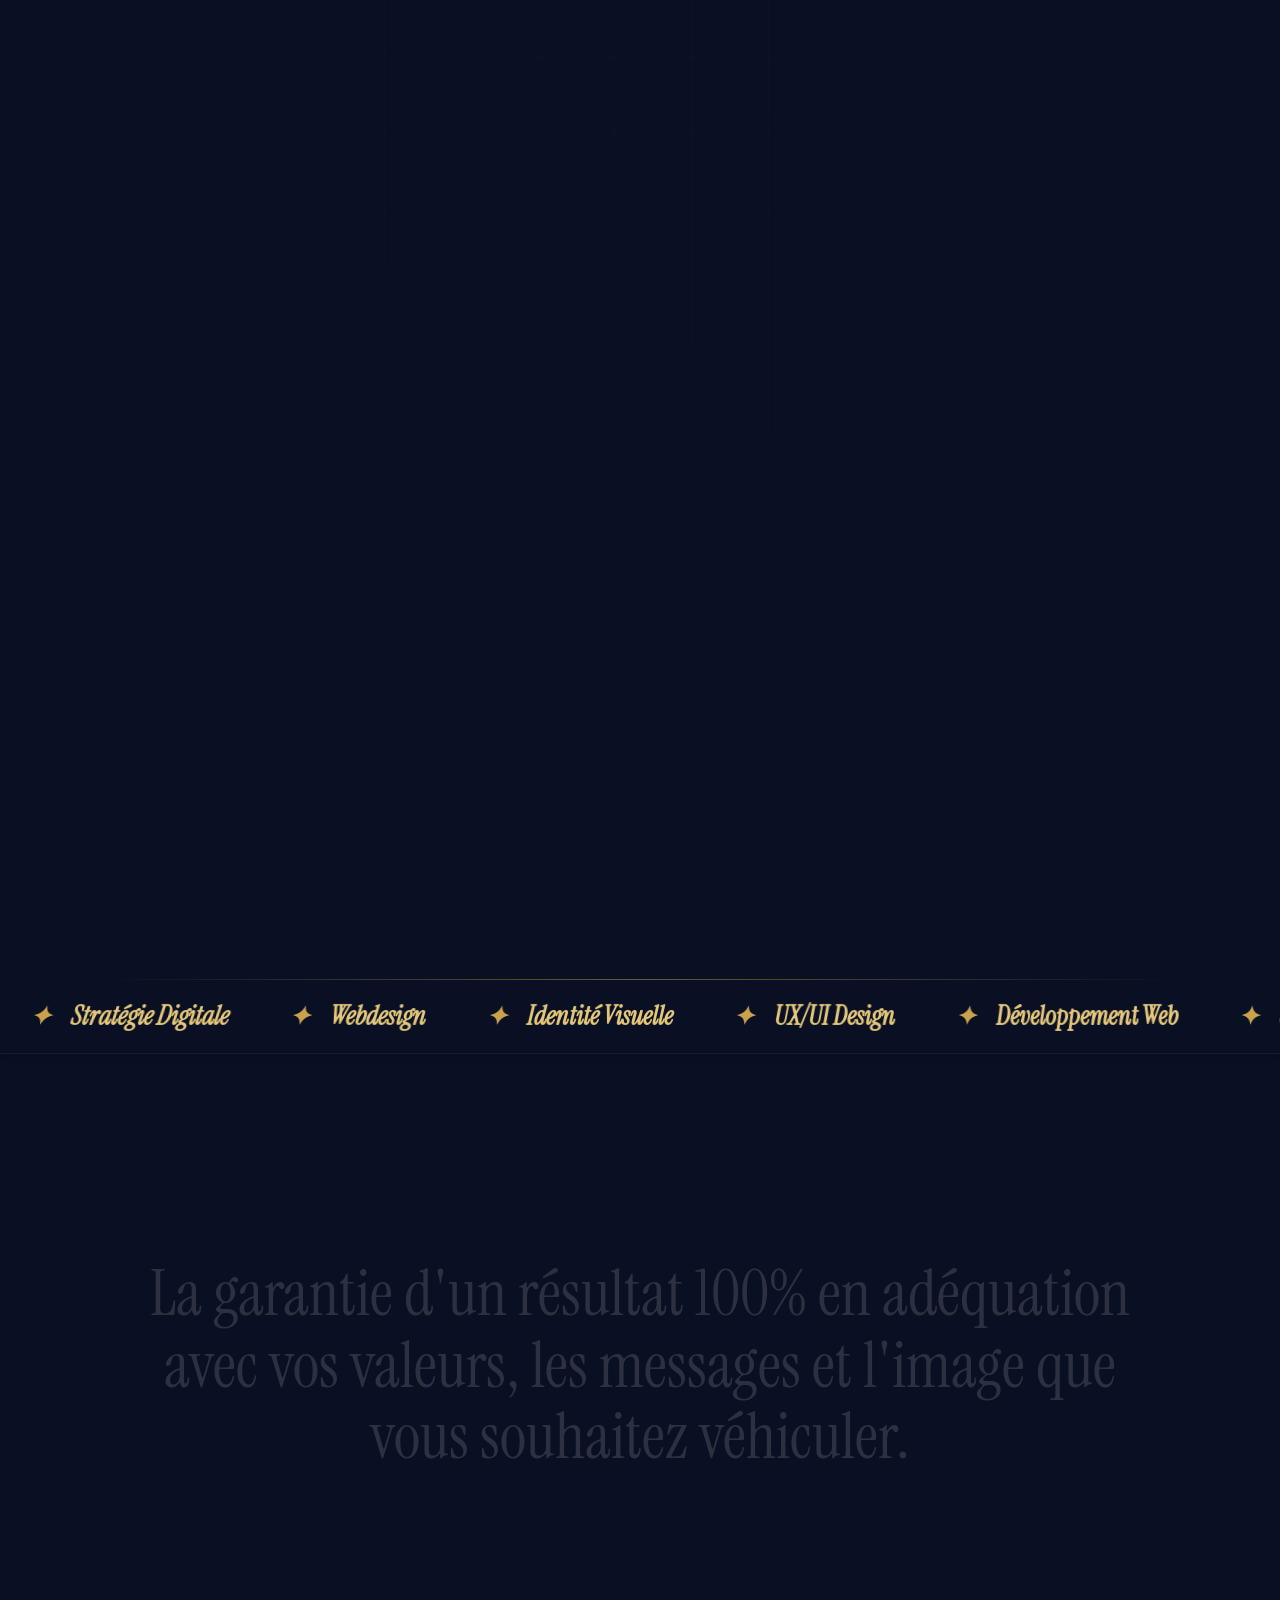
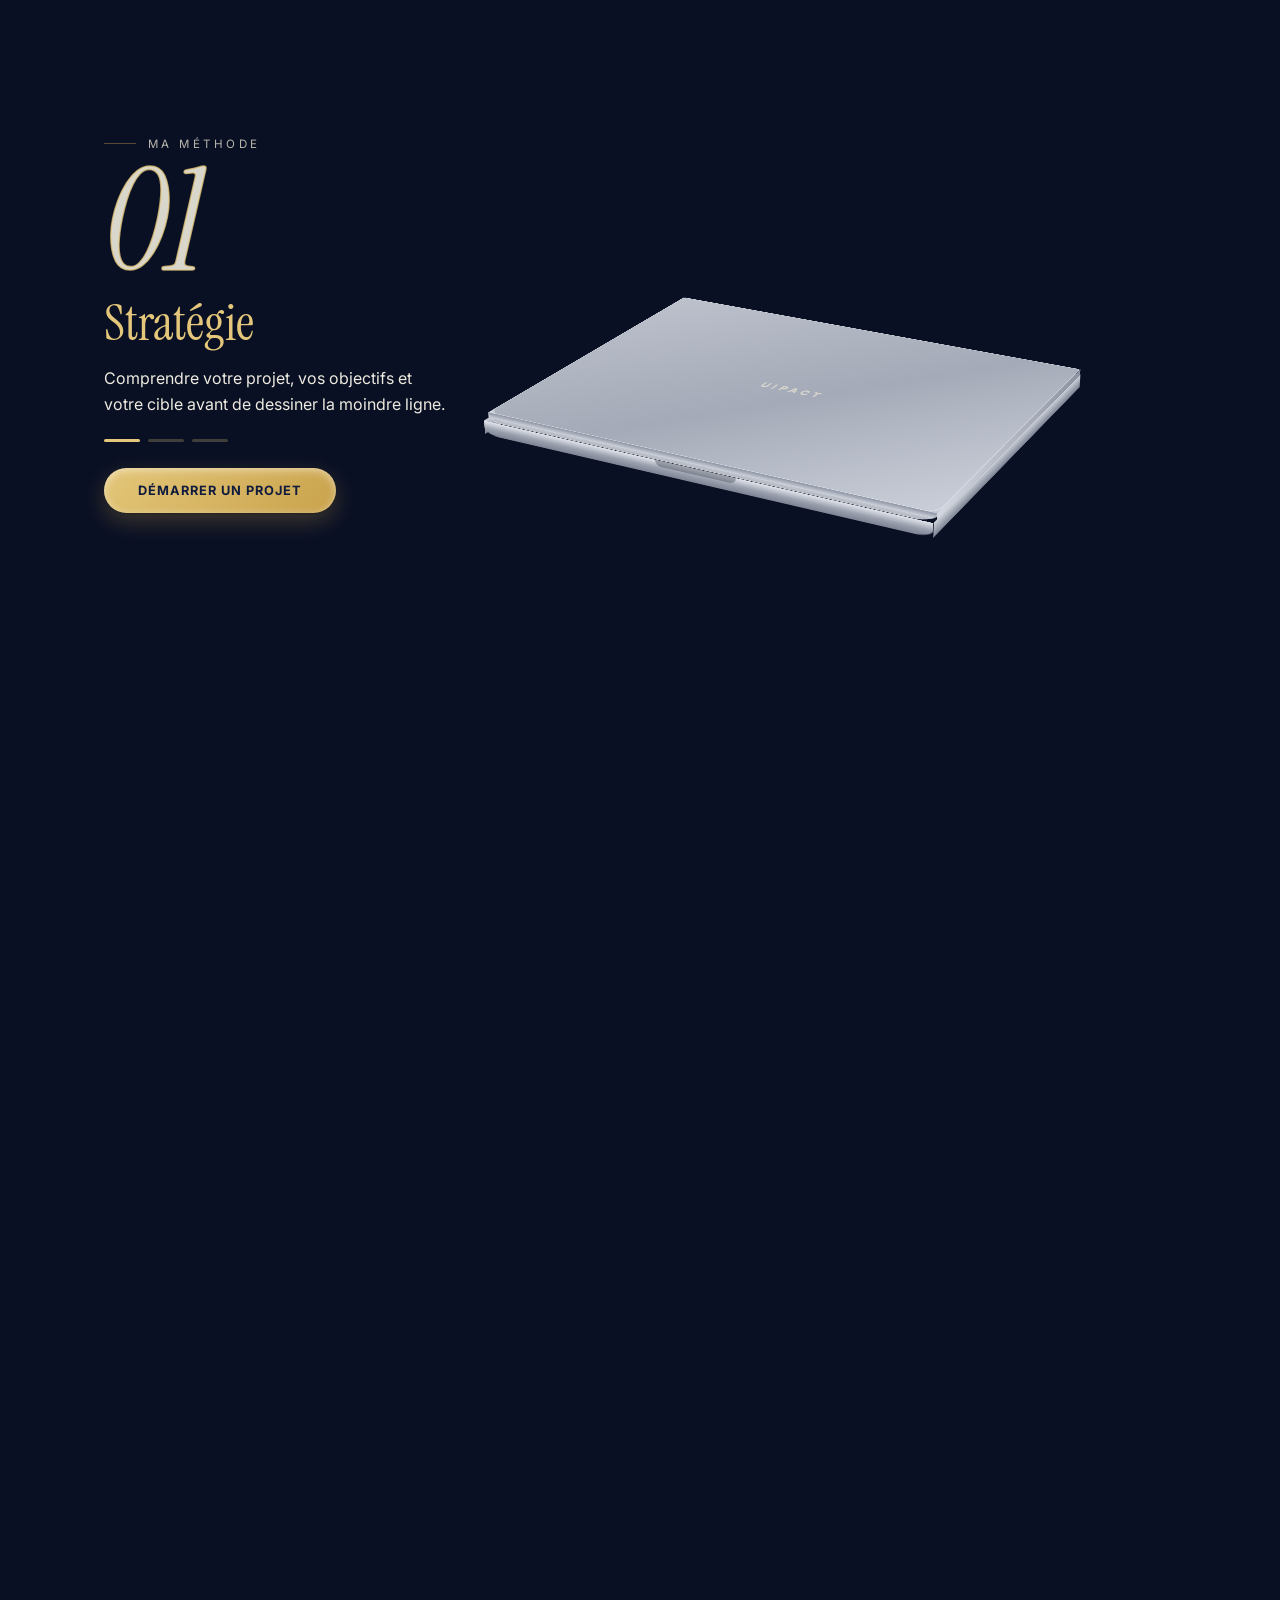
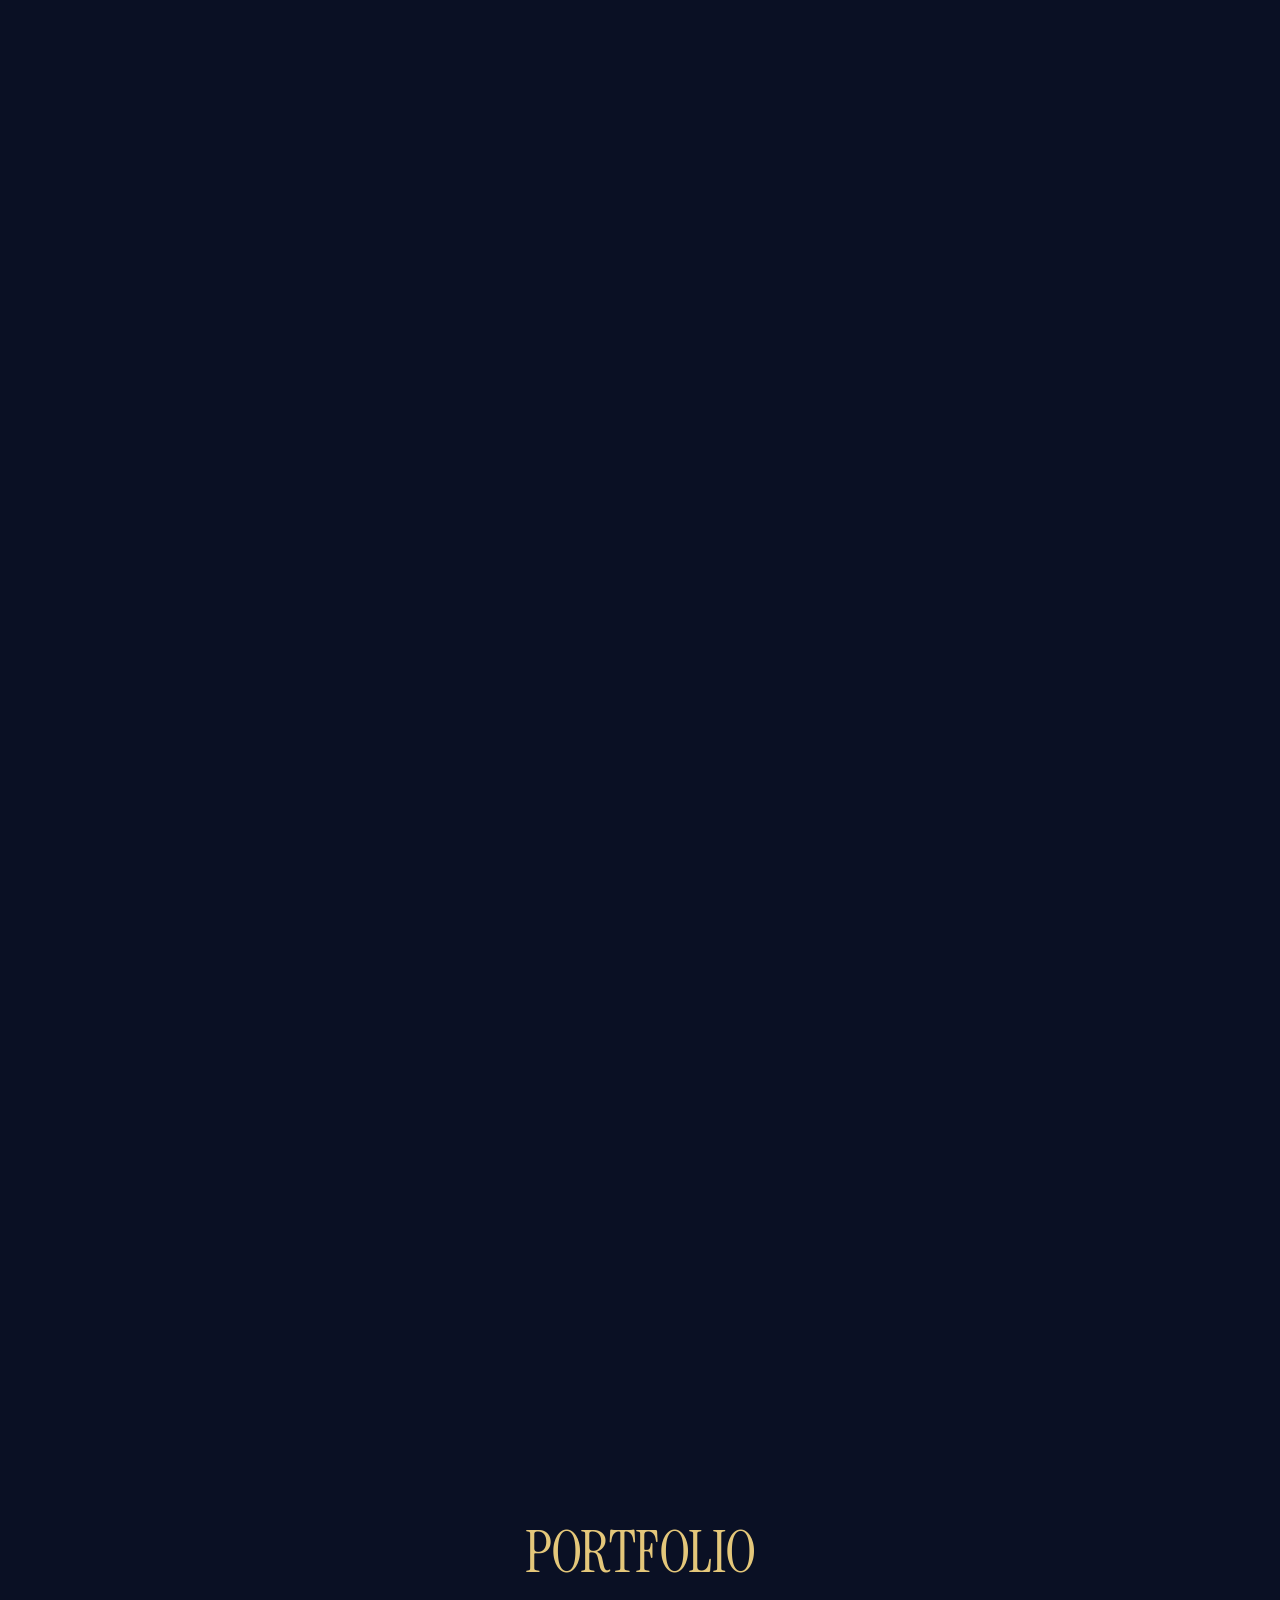
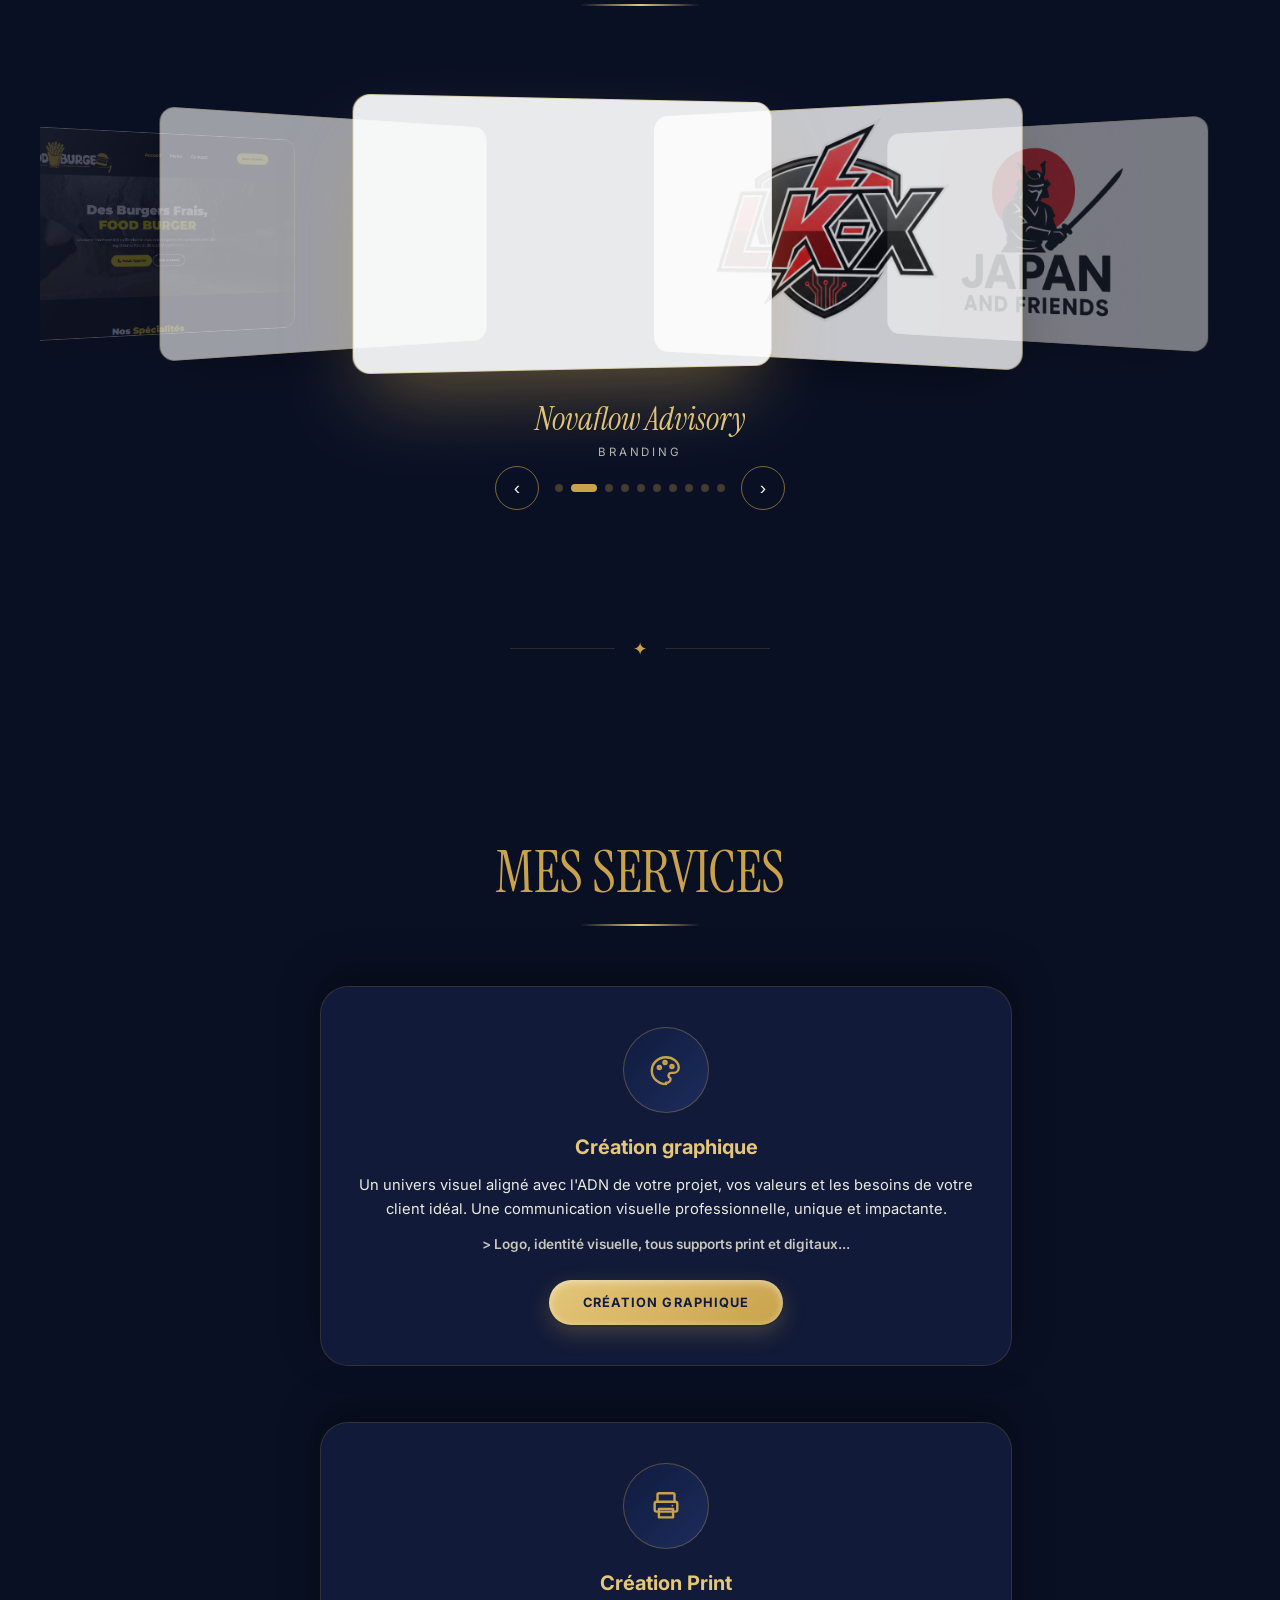
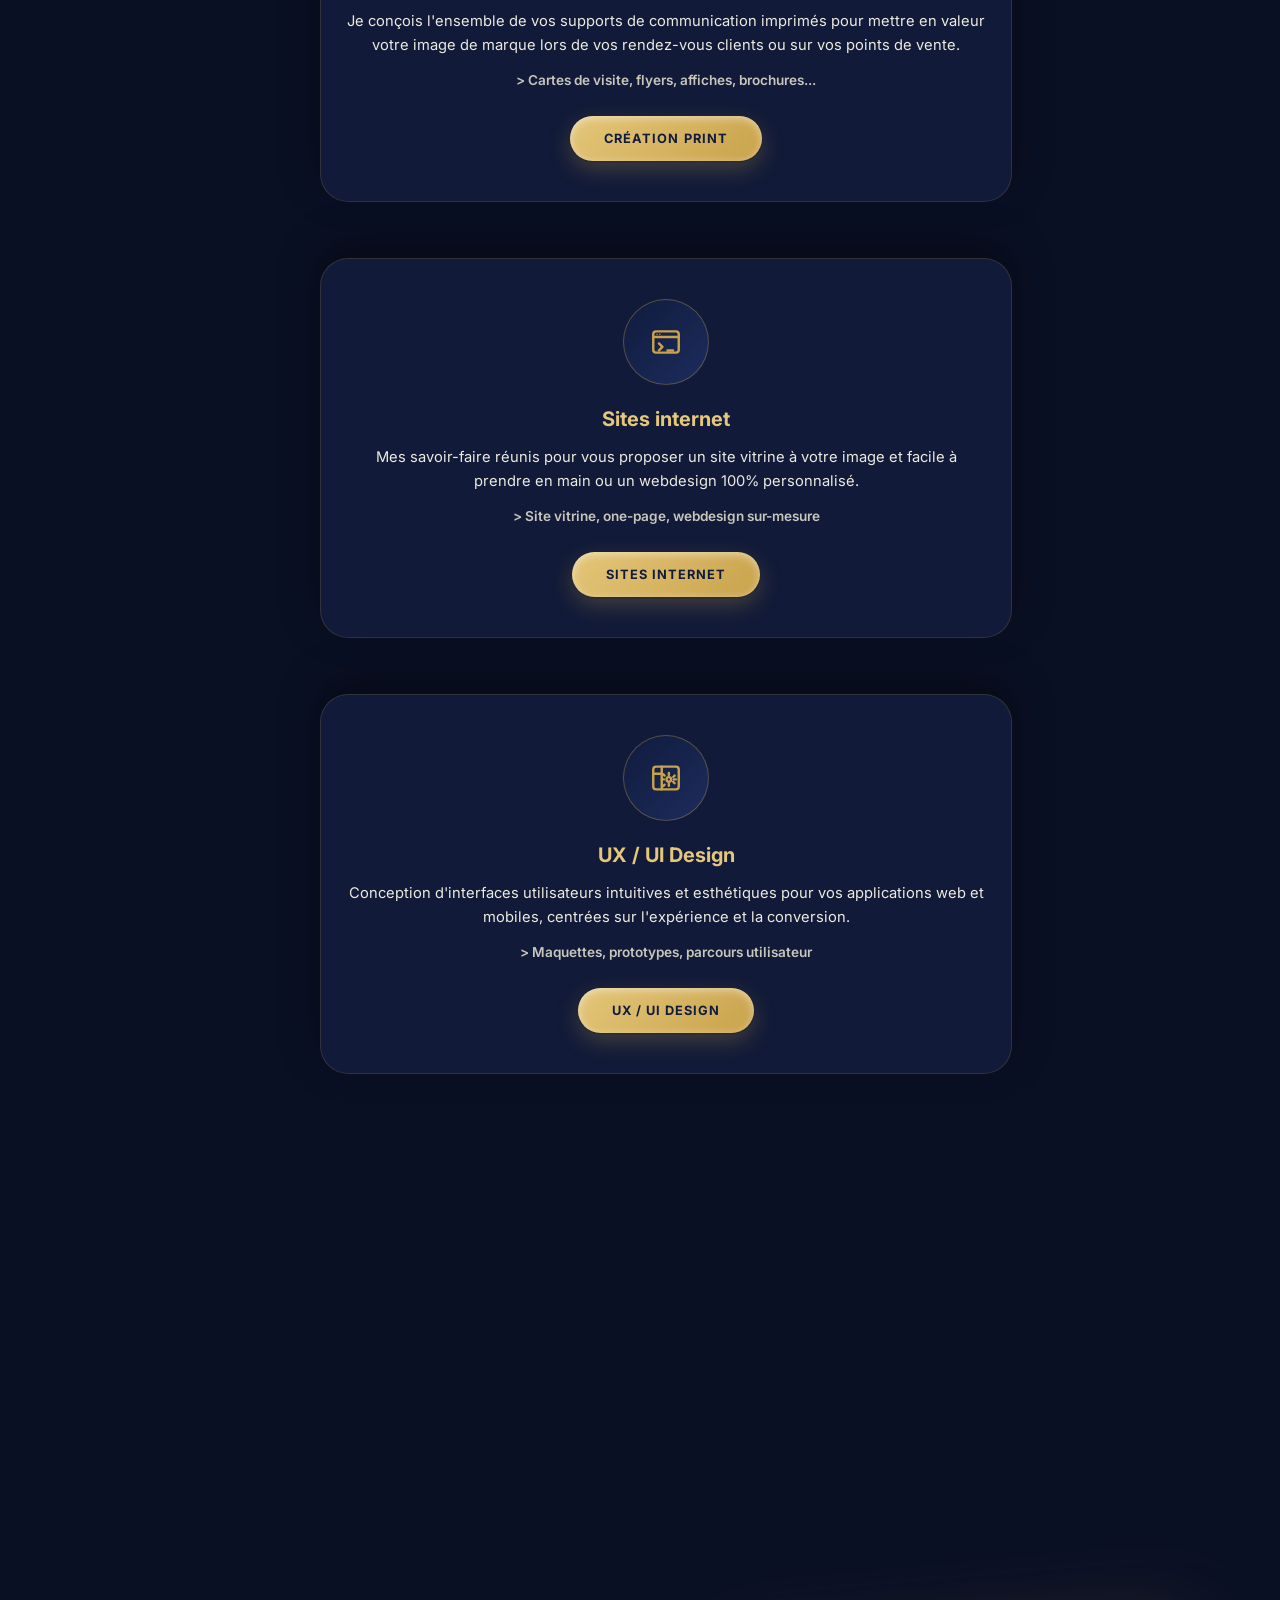
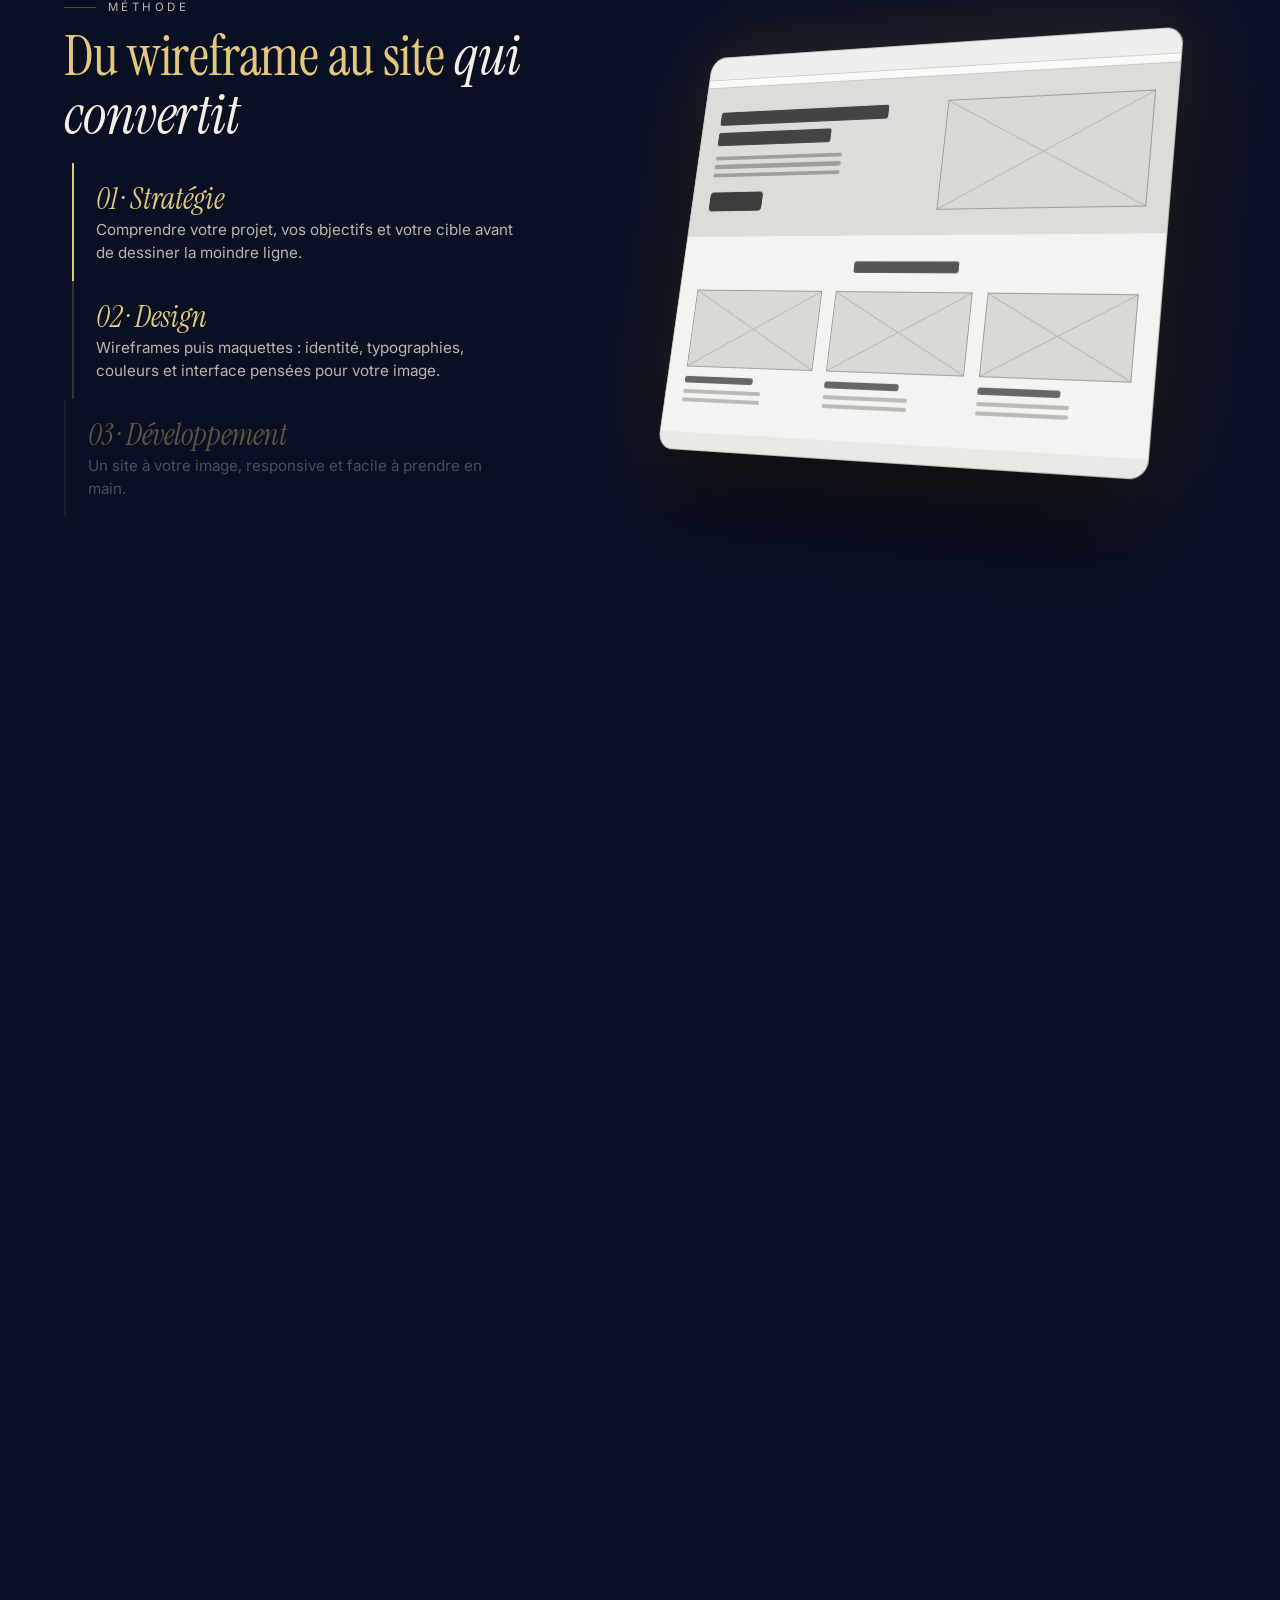
==== commit a0418bc3: "Update index.html" ====
--- a/index.html
+++ b/index.html
@@ -818,7 +818,7 @@
 
         <div class="footer-bottom">
             <p>&copy; 2026 UIPACT &mdash; Tous droits réservés.</p>
-            <p class="footer-signature">Conçu et développé par Barrot Léo</p>
+            <p class="footer-signature">Conçu et développé par UIPACT</p>
         </div>
     </footer>
 
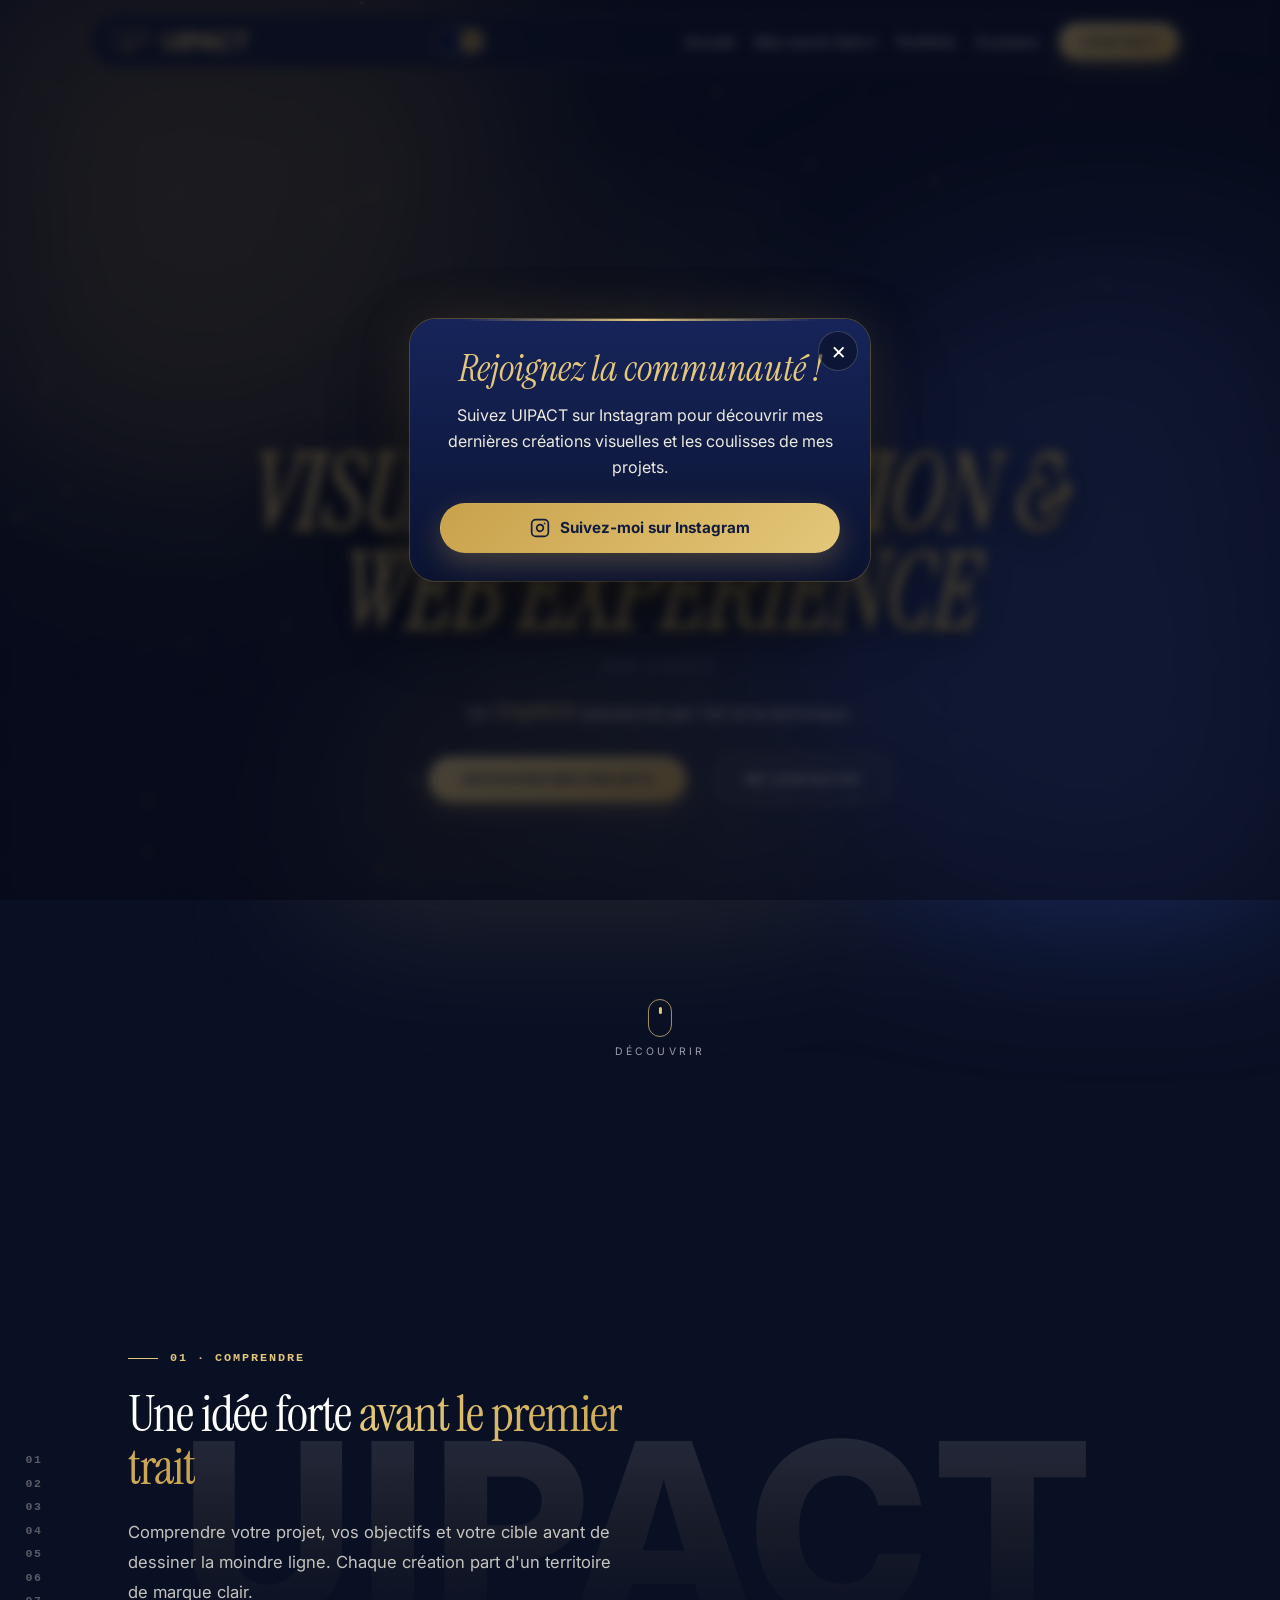
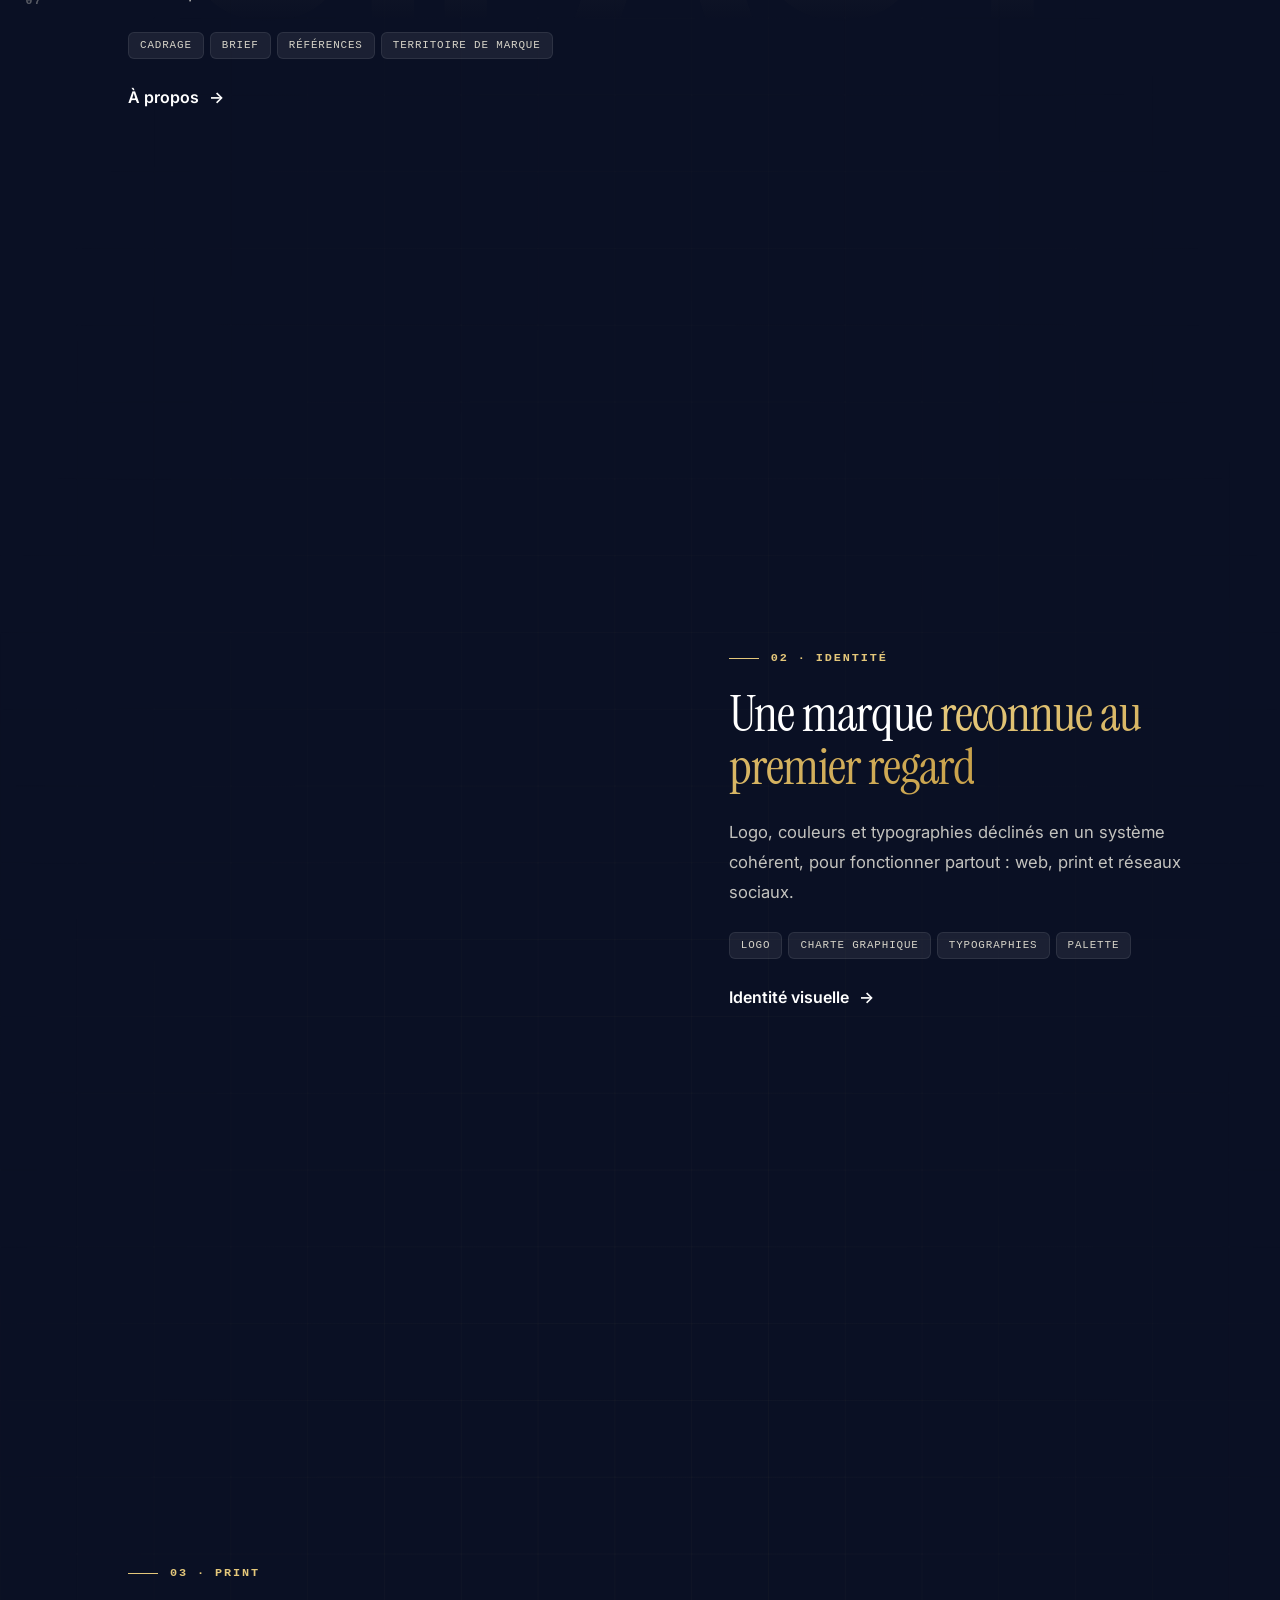
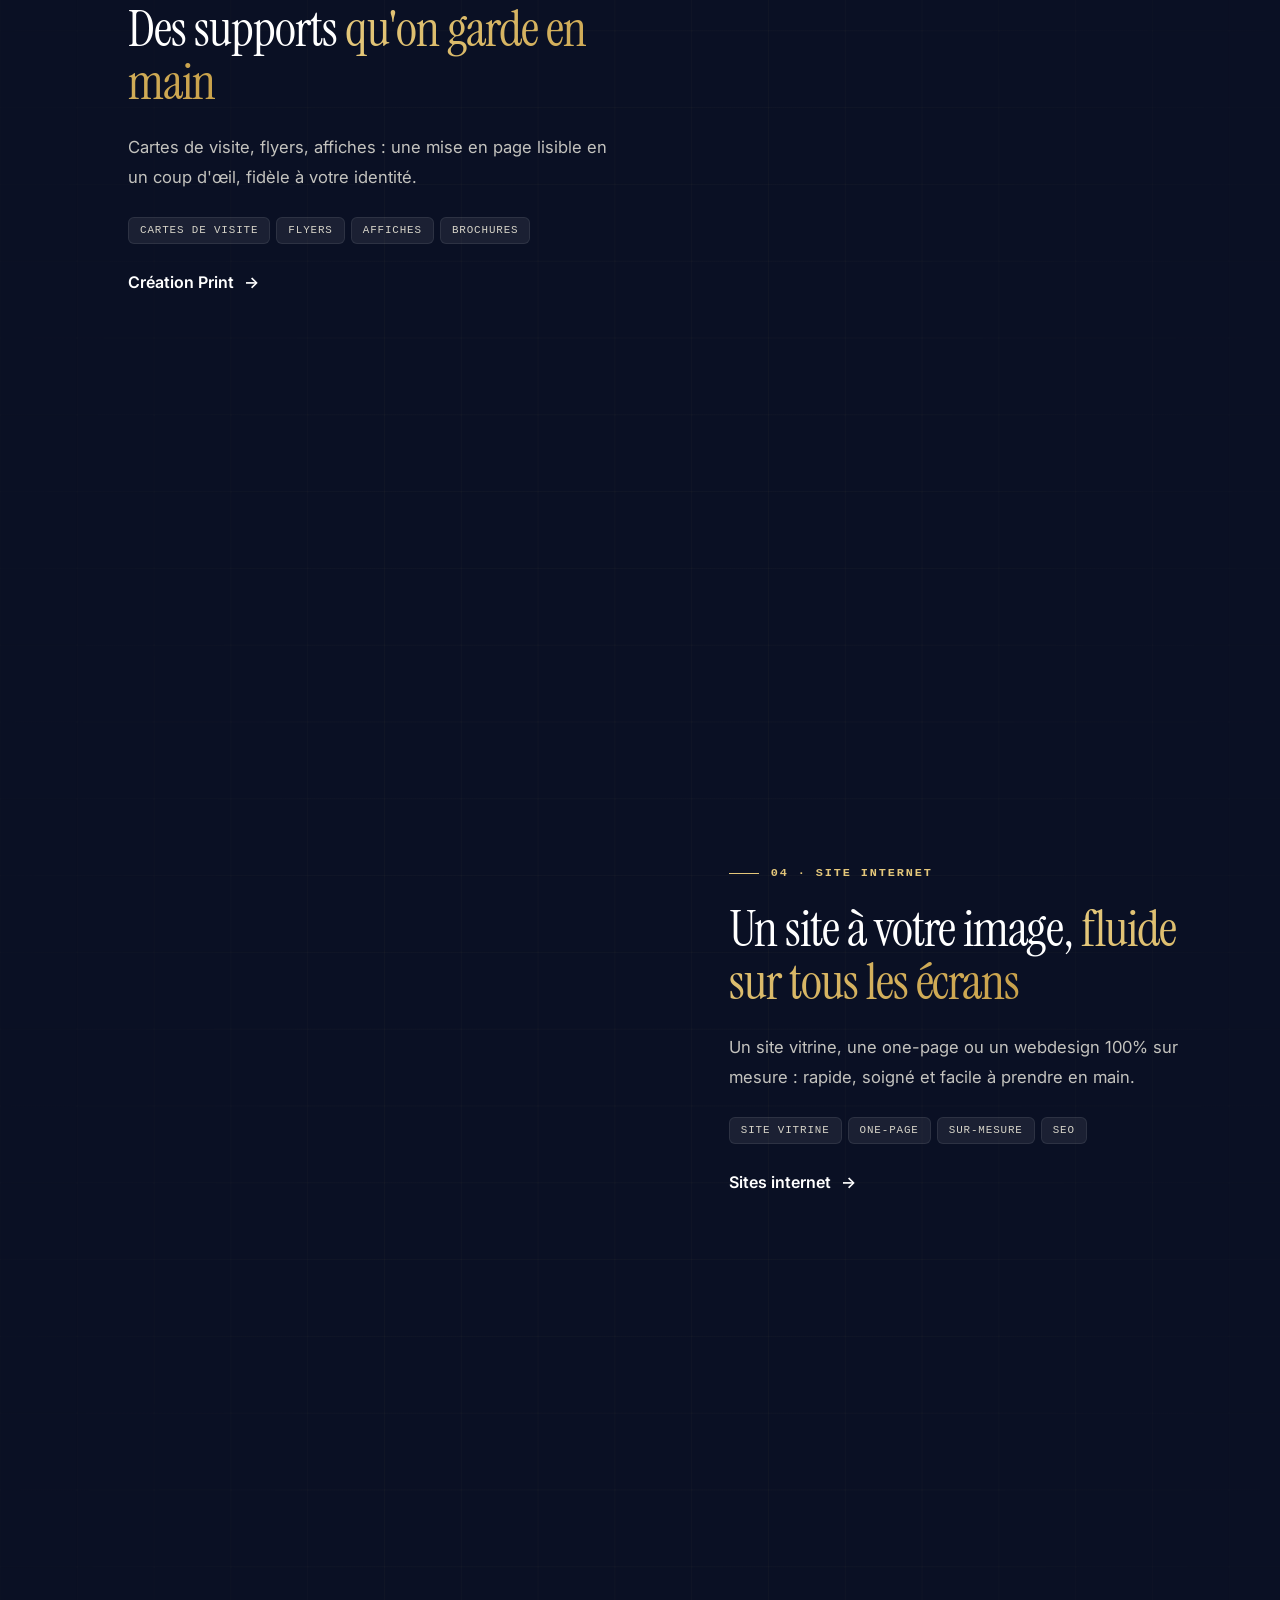
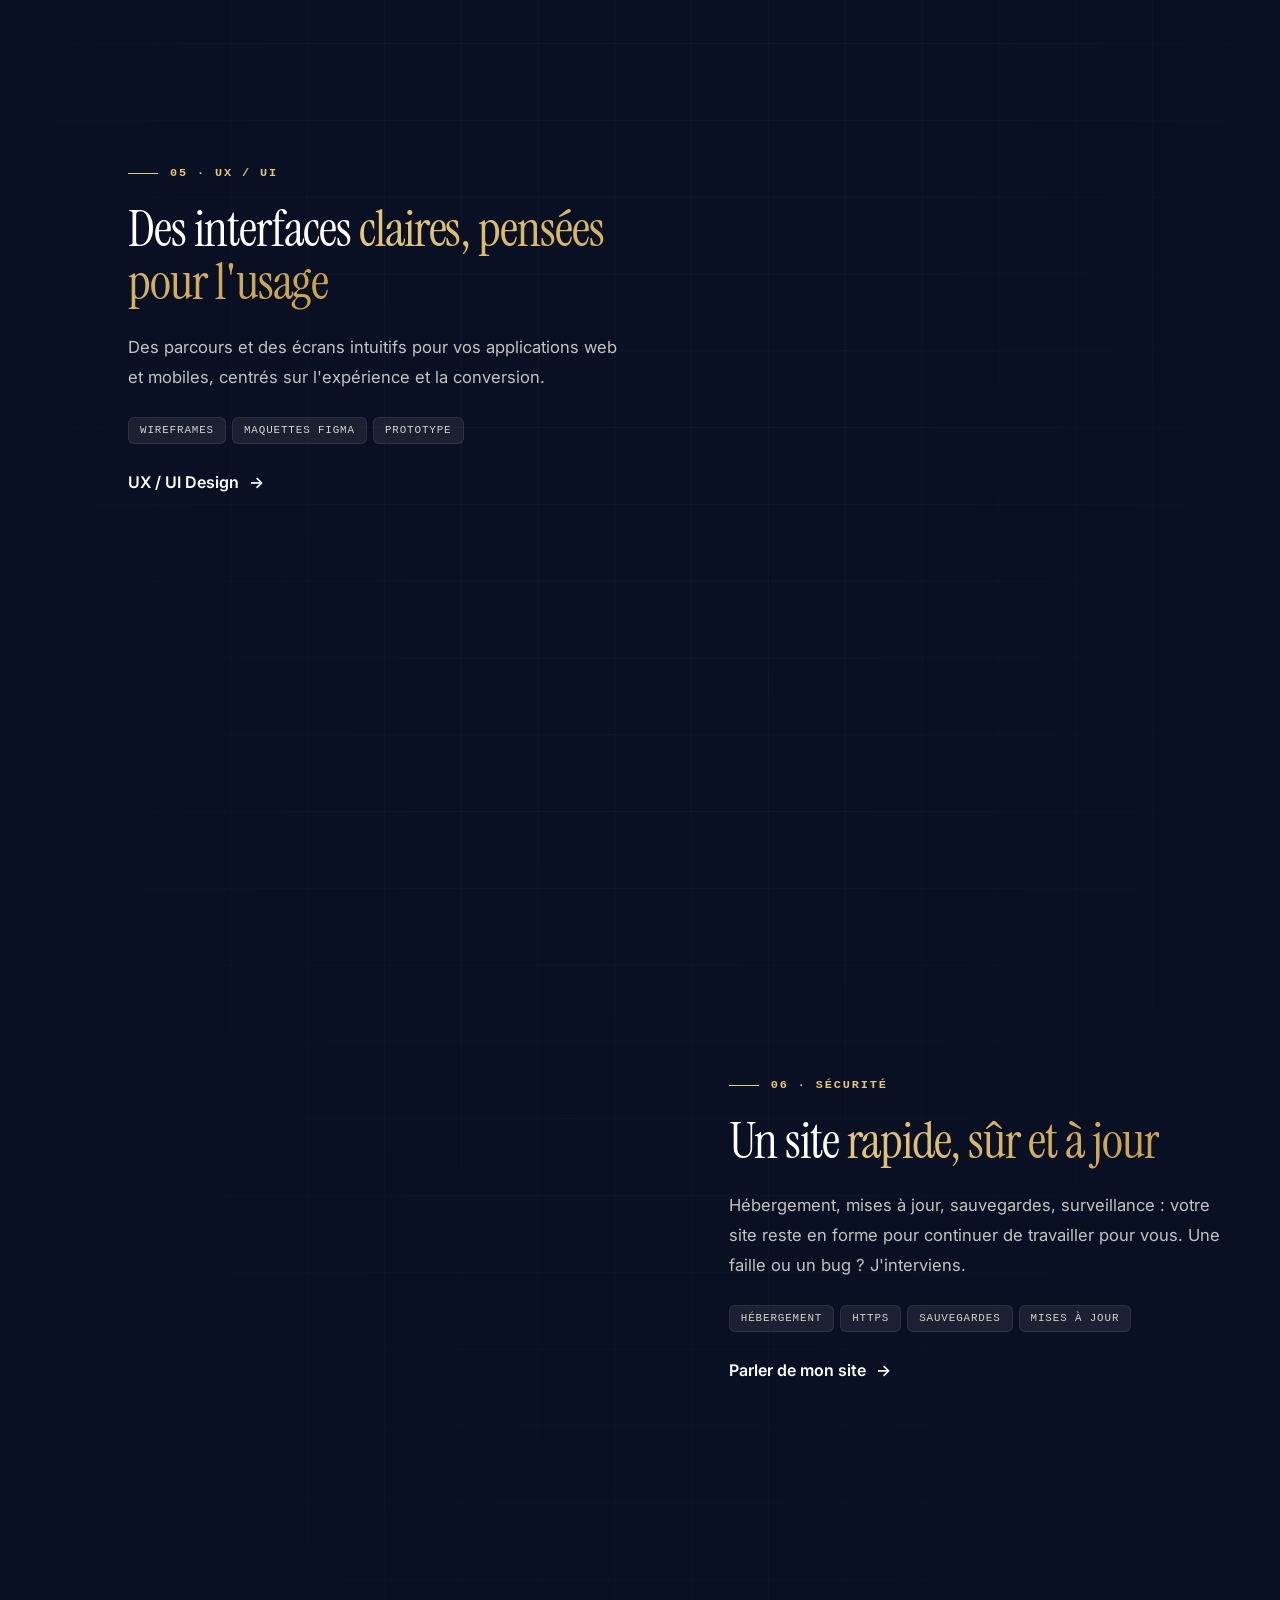
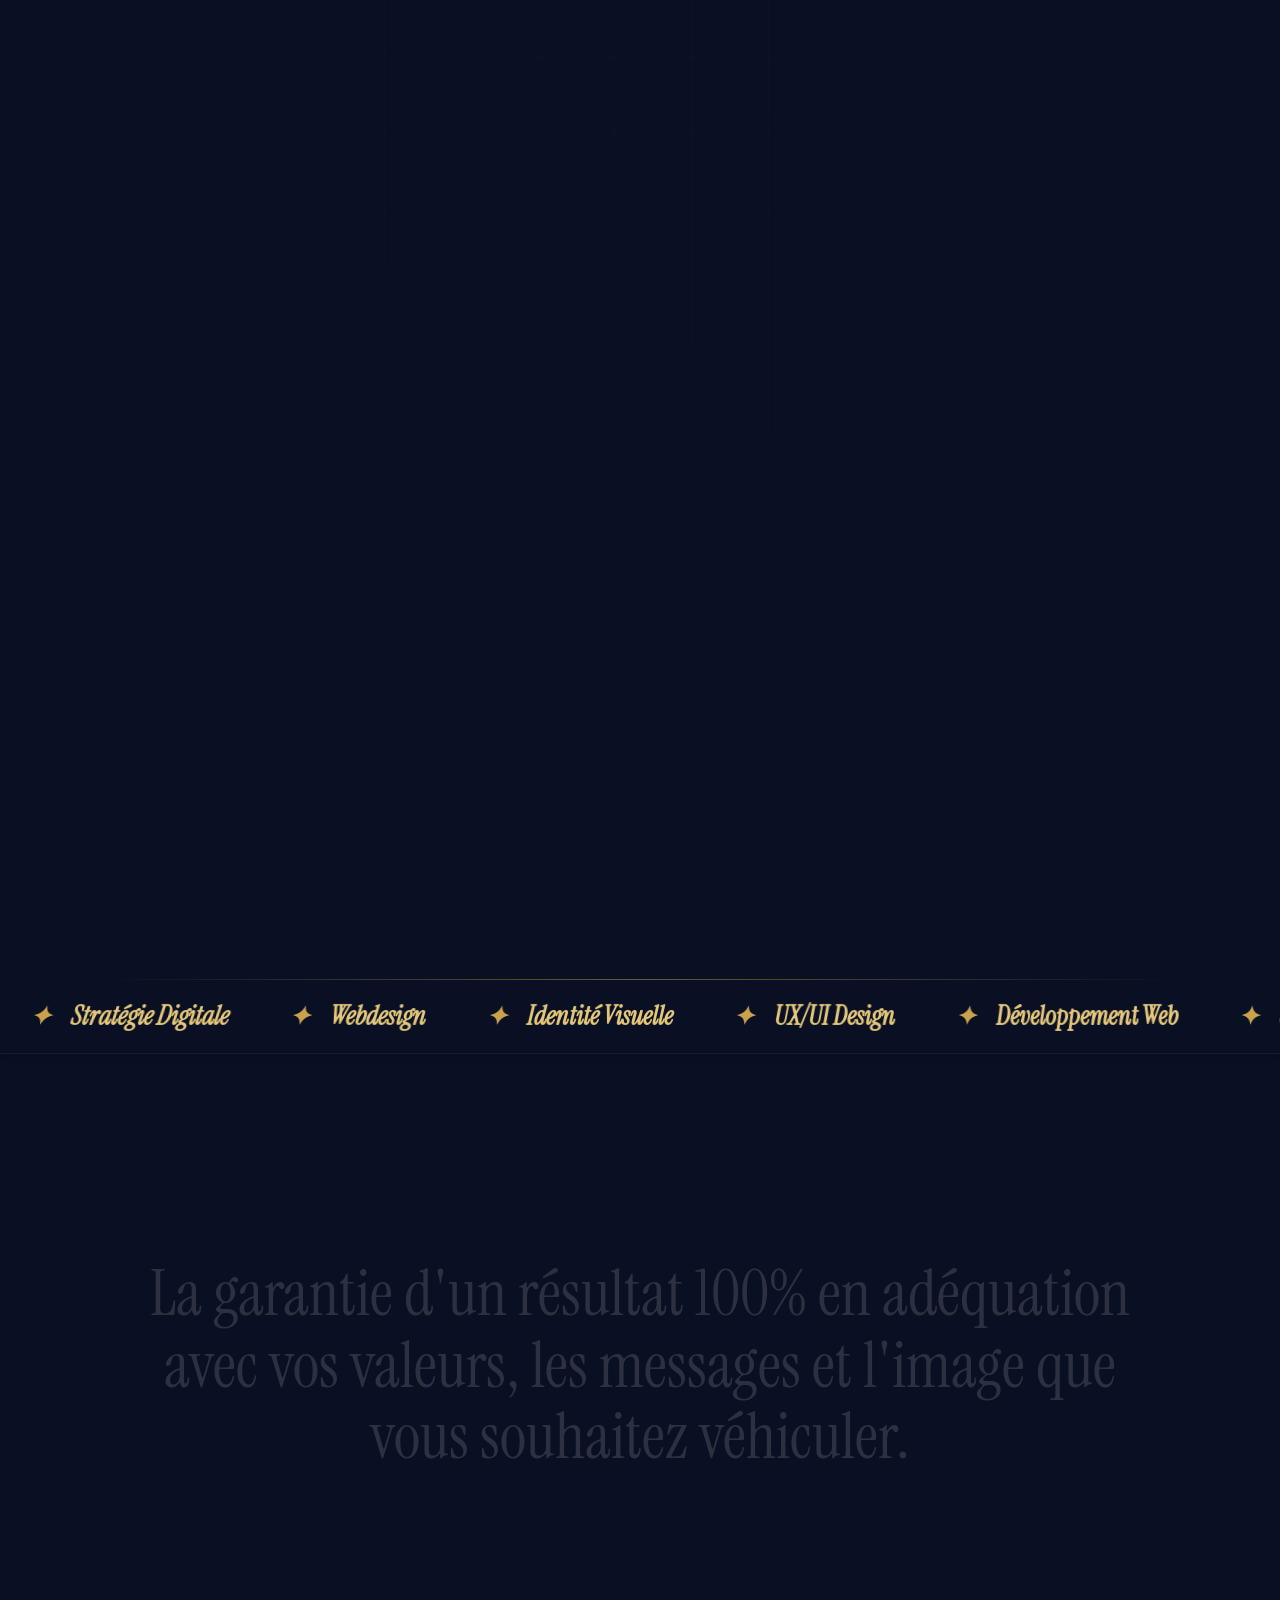
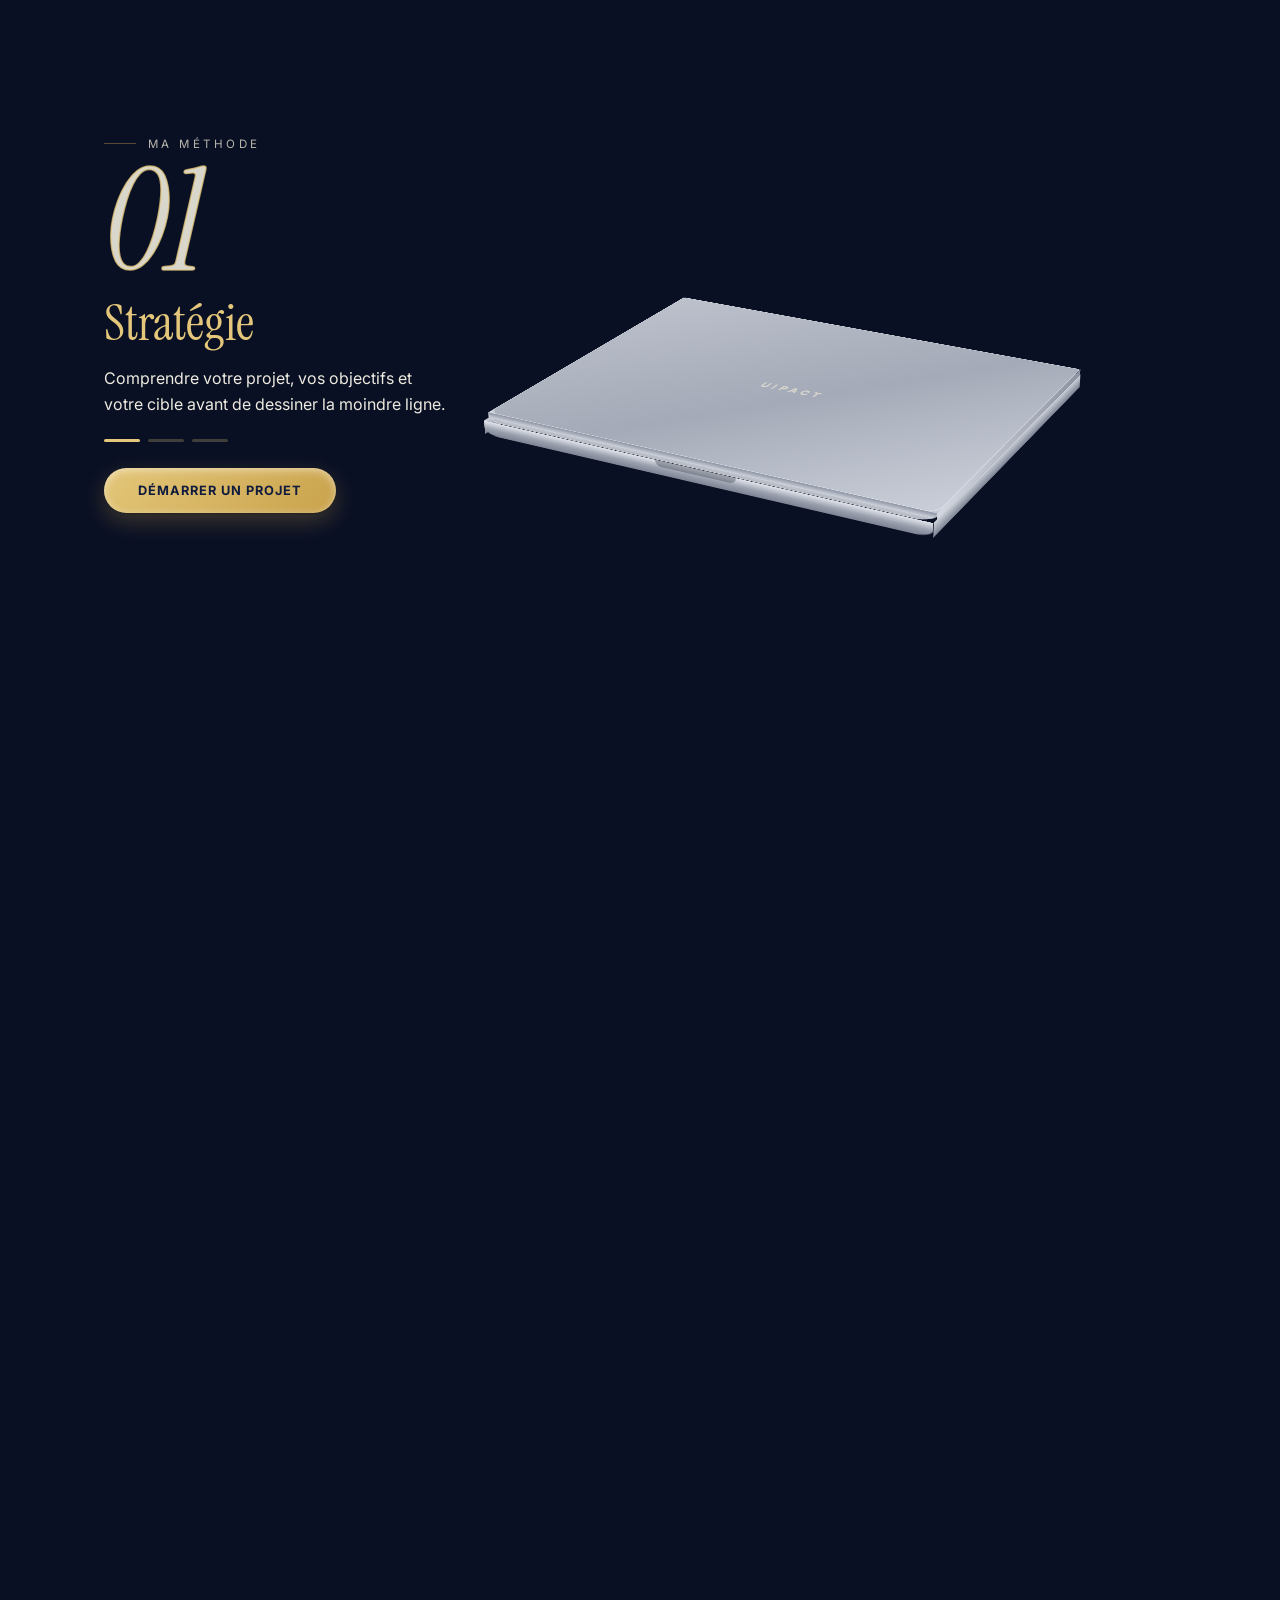
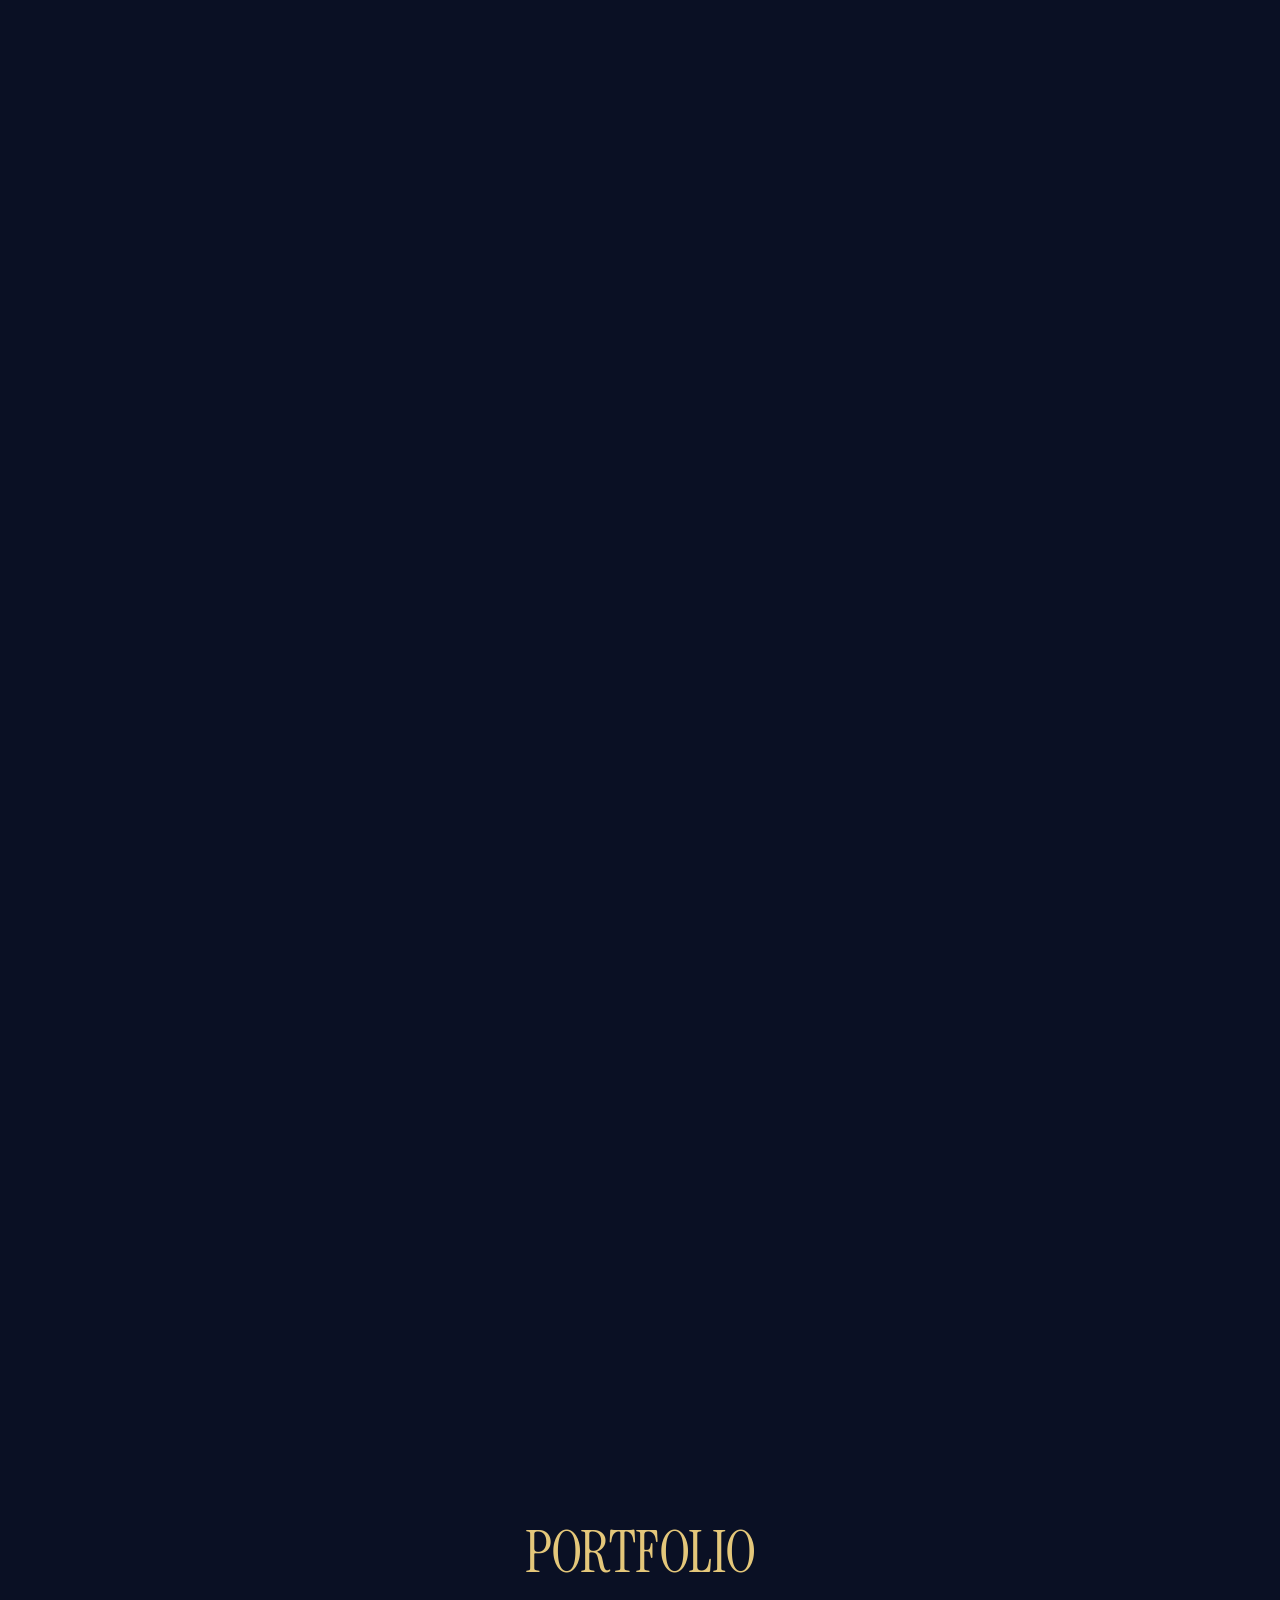
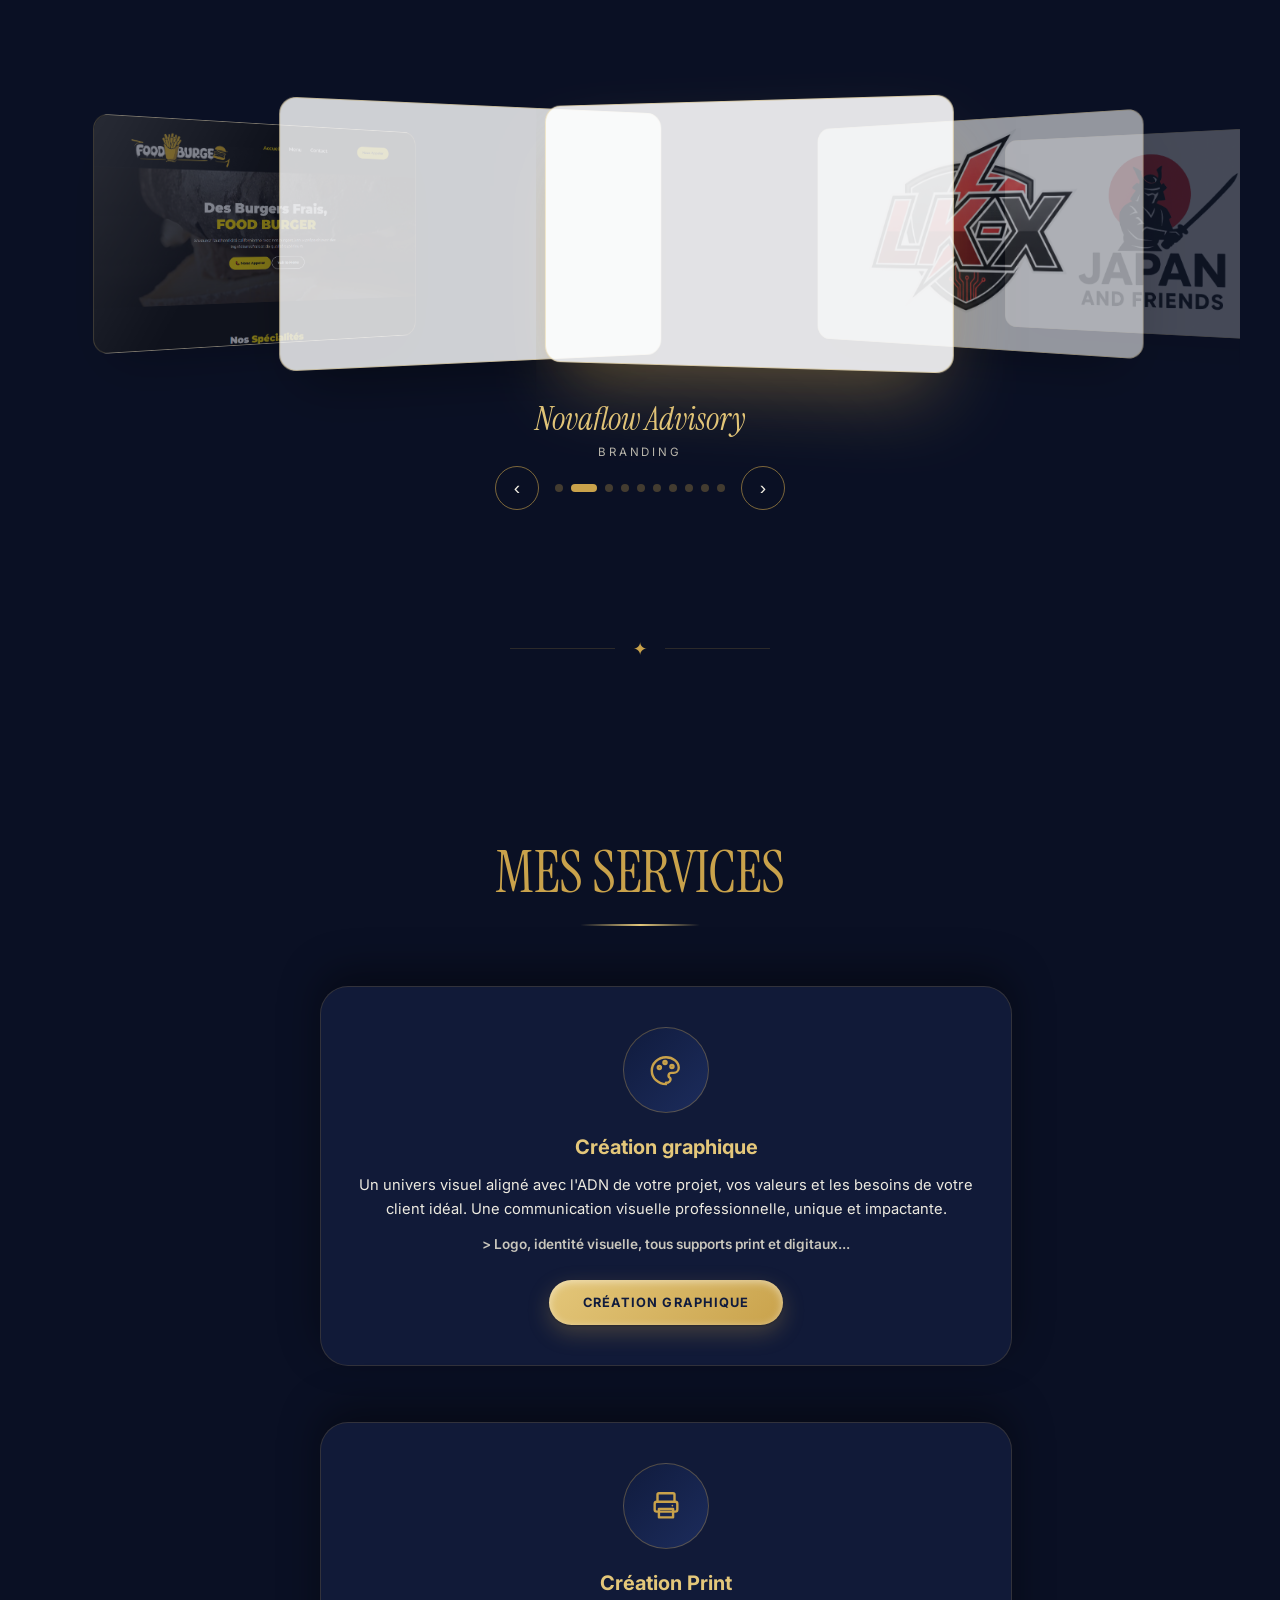
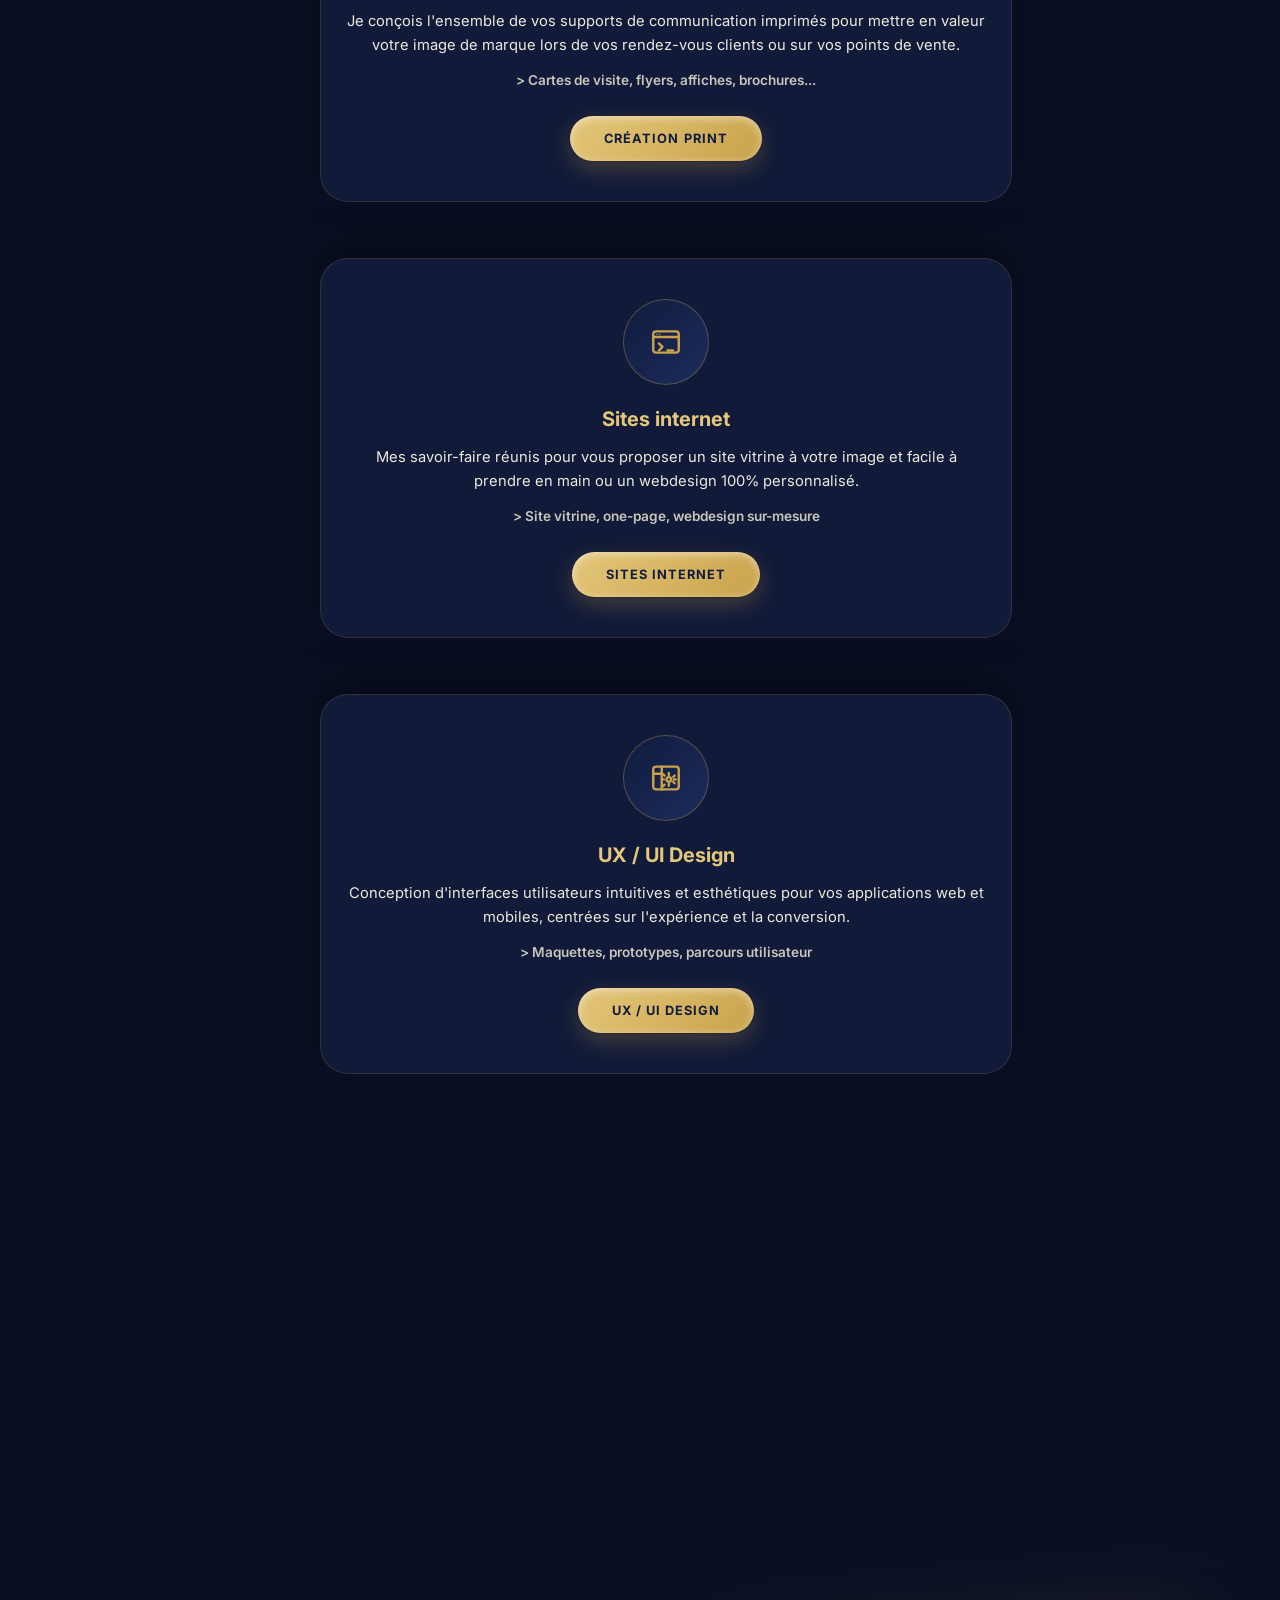
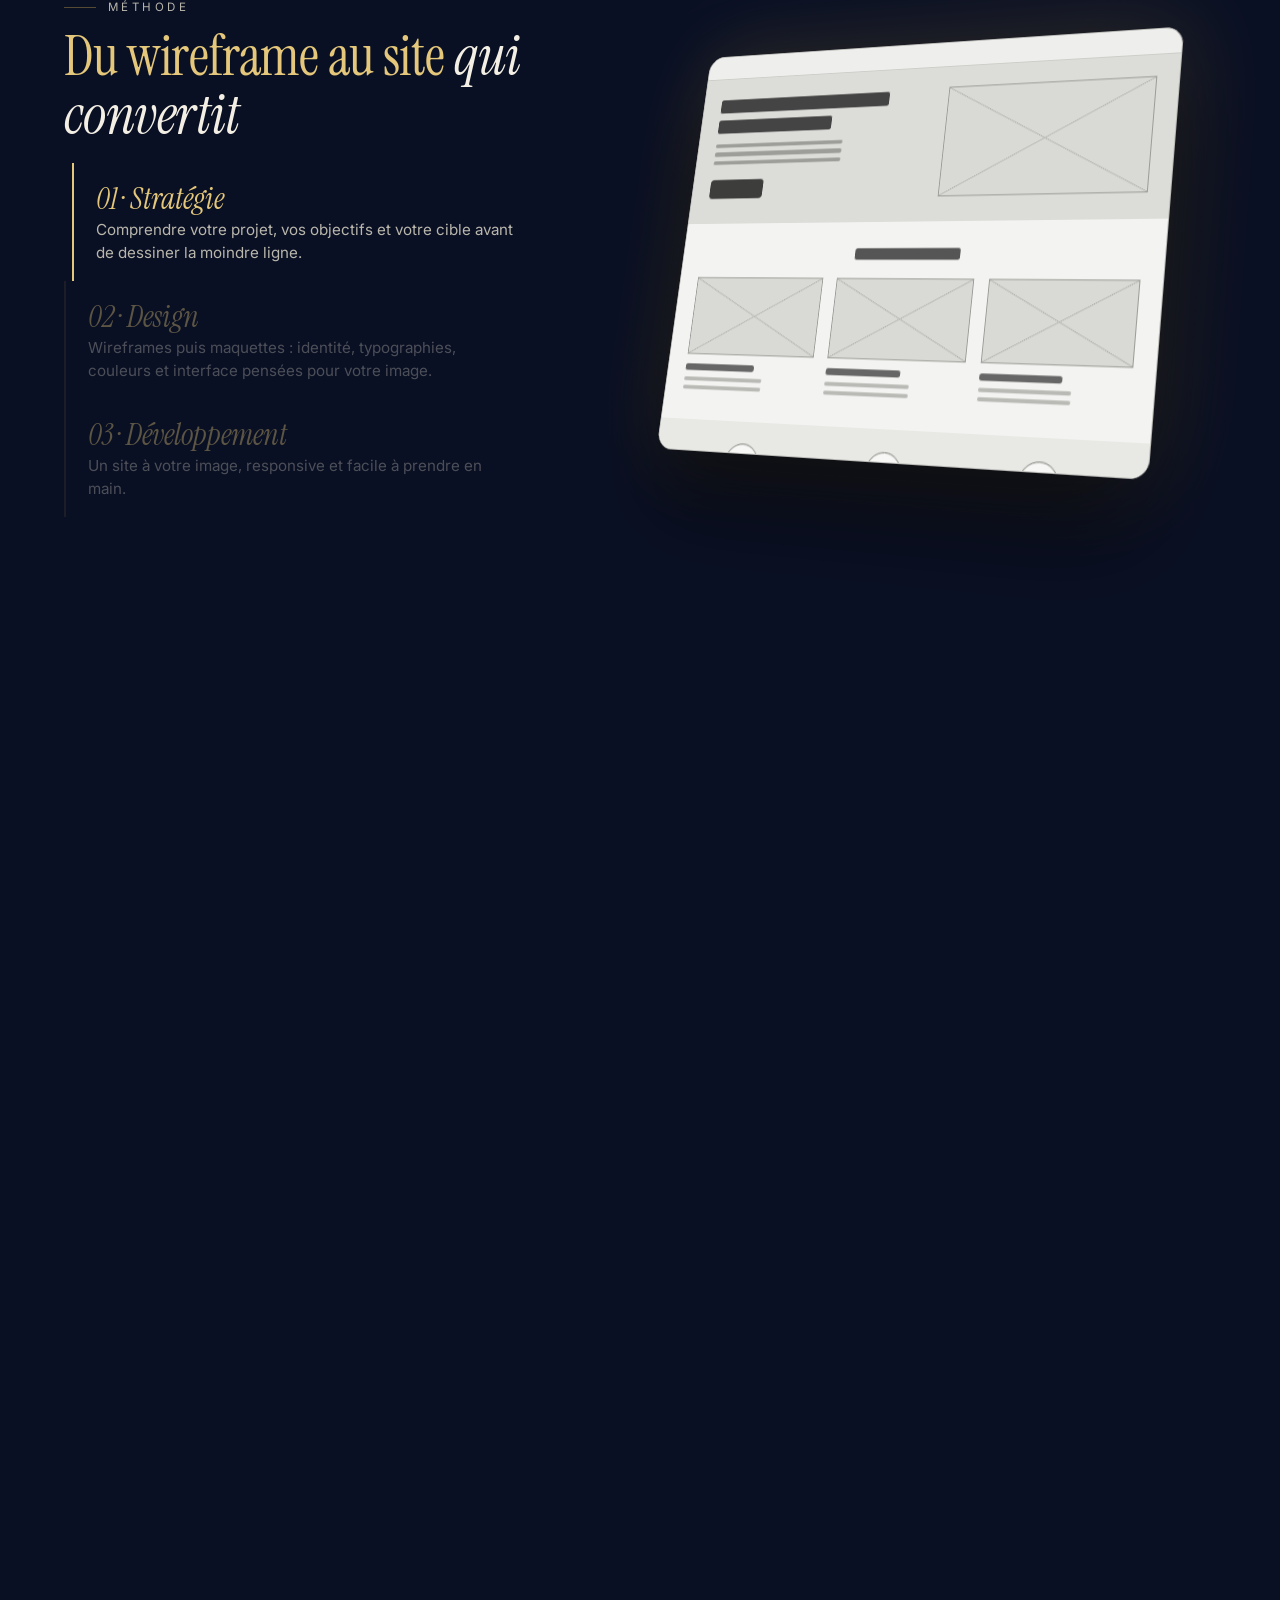
==== commit eaf52693: "Add files via upload" ====
--- a/index.html
+++ b/index.html
@@ -387,6 +387,49 @@
         }
         .contact-textarea { height: 150px; resize: none; }
 
+        /* --- FORMULAIRE DE CONTACT (modifiable depuis l'admin, onglet « Formulaire de contact ») --- */
+        #contact [hidden] { display: none !important; }
+        #contact .hc-scene { max-width: 780px; }
+        #contact .hc-card { padding: 36px 38px; background: linear-gradient(180deg, rgba(22,36,90,.92), rgba(11,19,48,.94)) !important; }
+        #contact .ct-intro { max-width: 640px; margin: -8px auto 18px; text-align: center; line-height: 1.7; color: #B9B6AC; }
+        #contact .ct-phone { color: #E4C77A !important; display: flex; width: fit-content; margin: 0 auto 26px; align-items: center; gap: 10px; padding: 10px 20px; border-radius: 99px; text-decoration: none; font-weight: 700; color: #E4C77A; border: 1px solid rgba(228,199,122,.45); transition: background .25s; }
+        #contact .ct-phone:hover { background: rgba(228,199,122,.14); }
+        #contact .ct-phone svg { width: 18px; height: 18px; }
+        #contact .ct-grid { display: grid; grid-template-columns: 1fr 1fr; gap: 20px 18px; }
+        #contact .ct-full { grid-column: 1 / -1; }
+        #contact form .ct-l { display: block; margin: 0 0 8px; font-size: .95rem; font-weight: 600; color: #F3EFE4 !important; }
+        #contact .ct-req { margin-left: 4px; font-style: normal; color: #E4C77A; }
+        #contact .ct-in {
+            display: block; width: 100%; box-sizing: border-box; padding: 15px 18px; border-radius: 12px; border: 1px solid transparent;
+            font: inherit; font-size: 1rem; line-height: 1.3; transition: border-color .25s, box-shadow .25s, background .25s;
+        }
+        #contact.ct-light .ct-in { background: #ececec; color: #1b2033; }
+        #contact.ct-light .ct-in::placeholder { color: #6b7080; }
+        #contact.ct-dark .ct-in { background: rgba(255,255,255,.07); color: #F3EFE4; border-color: rgba(255,255,255,.2); }
+        #contact.ct-dark .ct-in::placeholder { color: rgba(243,239,228,.5); }
+        #contact.ct-dark select.ct-in option { color: #1b2033; }
+        #contact .ct-in:focus { outline: none; border-color: #C9A24B; box-shadow: 0 0 0 3px rgba(201,162,75,.3); }
+        #contact select.ct-in { -webkit-appearance: none; appearance: none; padding-right: 46px; cursor: pointer; background-repeat: no-repeat; background-position: right 18px center; background-size: 14px;
+            background-image: url("data:image/svg+xml,%3Csvg xmlns='http://www.w3.org/2000/svg' viewBox='0 0 12 8'%3E%3Cpath d='M1 1l5 5 5-5' fill='none' stroke='%23888' stroke-width='2' stroke-linecap='round' stroke-linejoin='round'/%3E%3C/svg%3E"); }
+        #contact textarea.ct-in { min-height: 130px; resize: vertical; }
+        #contact .ct-consent { margin-top: 22px; }
+        #contact .ct-chk { display: flex; align-items: flex-start; gap: 12px; cursor: pointer; line-height: 1.65; color: #F3EFE4; }
+        #contact .ct-chk input { flex: 0 0 20px; width: 20px; height: 20px; margin-top: 3px; accent-color: #C9A24B; }
+        #contact .ct-chk a { color: #E4C77A !important; }
+        #contact .ct-btn {
+            display: block; width: 100%; margin-top: 22px; padding: 16px 24px; border: 0; border-radius: 12px; cursor: pointer;
+            font: inherit; font-weight: 700; font-size: 1rem; letter-spacing: .04em; color: #101B3D;
+            background: linear-gradient(135deg, #C9A24B, #E4C77A); box-shadow: 0 12px 30px rgba(201,162,75,.28);
+            transition: transform .25s, box-shadow .25s, opacity .25s;
+        }
+        #contact .ct-btn:hover { transform: translateY(-2px); box-shadow: 0 18px 38px rgba(201,162,75,.45); }
+        #contact .ct-btn:disabled { opacity: .6; cursor: wait; transform: none; }
+        #contact .ct-note { margin: 16px 0 0; text-align: center; font-size: .85rem; line-height: 1.6; color: #B9B6AC; }
+        @media (max-width: 640px) {
+            #contact .ct-grid { grid-template-columns: 1fr; gap: 16px; }
+            #contact .hc-card { padding: 24px 16px; }
+        }
+
         /* --- Bouton Retour en Haut --- */
         #scrollTopBtn {
             display: none; position: fixed; bottom: 20px; right: 20px; z-index: 1099; 
@@ -421,68 +464,85 @@
         }
         .social-links svg { width: 22px; height: 22px; }
 
-        /* --- POPUP INSTAGRAM --- */
+        /* --- POPUP (modifiable depuis l'admin, onglet « Popup ») --- */
         .popup-overlay {
-            display: none; 
-            position: fixed;
-            top: 0; left: 0; width: 100%; height: 100%;
-            background-color: rgba(0, 0, 0, 0.7);
-            z-index: 9999;
-            justify-content: center;
-            align-items: center;
-            opacity: 0;
-            transition: opacity 0.3s ease;
-        }
-        .popup-overlay.show {
-            display: flex;
-            opacity: 1;
-        }
-        .popup-content {
-            background-color: var(--bg-color);
-            padding: 40px 30px;
-            border-radius: 15px;
-            text-align: center;
-            max-width: 400px;
-            width: 90%;
-            position: relative;
-            transform: translateY(20px);
-            transition: transform 0.3s ease;
-            box-shadow: 0 10px 30px rgba(0,0,0,0.2);
-        }
-        .popup-overlay.show .popup-content {
-            transform: translateY(0);
-        }
-        .close-popup {
-            position: absolute;
-            top: 15px; right: 20px;
-            font-size: 32px;
-            color: #888;
-            cursor: pointer;
-            transition: color 0.3s;
-            line-height: 1;
-        }
-        .close-popup:hover { color: var(--color-fuchsia-vibrant); }
-        .popup-content h3 {
-            color: var(--color-blue-dark);
-            font-family: var(--font-title);
-            font-size: 1.8rem;
-            margin-top: 0;
-            margin-bottom: 15px;
-            font-style: italic;
-        }
-        .popup-content p { color: #555; margin-bottom: 25px; line-height: 1.5; }
-        .popup-btn {
-            display: inline-flex; align-items: center; justify-content: center; gap: 10px;
-            padding: 12px 25px; border-radius: 50px;
-            background: linear-gradient(135deg, var(--color-cyan-vibrant), var(--color-fuchsia-vibrant));
-            color: #fff !important; text-decoration: none; font-weight: 700;
-            transition: transform 0.3s, box-shadow 0.3s;
-        }
-        .popup-btn:hover {
-            transform: scale(1.05);
-            box-shadow: 0 5px 15px rgba(201, 162, 75, 0.45);
-        }
-        .popup-btn svg { width: 20px; height: 20px; }
+            display: none; position: fixed; inset: 0; z-index: 99999;
+            align-items: center; justify-content: center; padding: 18px; box-sizing: border-box;
+            background: rgba(5, 8, 20, var(--pp-o, .7));
+            -webkit-backdrop-filter: blur(6px); backdrop-filter: blur(6px);
+            opacity: 0; transition: opacity .35s ease;
+        }
+        .popup-overlay.show { display: flex; opacity: 1; }
+        .popup-overlay.pp-corner {
+            inset: auto 18px 18px auto; width: auto; height: auto; padding: 0; background: none;
+            -webkit-backdrop-filter: none; backdrop-filter: none; pointer-events: none;
+        }
+        .popup-overlay.pp-corner .pp-card { pointer-events: auto; }
+        .pp-card {
+            position: relative; width: min(100%, var(--pp-w, 460px)); max-height: calc(100vh - 36px); max-height: calc(100dvh - 36px);
+            overflow: hidden auto; border-radius: 26px; box-sizing: border-box; text-align: center; color: #F3EFE4;
+            background: linear-gradient(180deg, #16245a 0%, #0b1330 100%);
+            box-shadow: 0 34px 90px -22px rgba(0,0,0,.75), 0 0 0 1px rgba(228,199,122,.3), 0 0 60px -10px rgba(201,162,75,.25);
+            transform: translateY(26px) scale(.97); transition: transform .5s cubic-bezier(.2,.8,.2,1);
+        }
+        .popup-overlay.show .pp-card { transform: none; }
+        .pp-card::after { content: ""; position: absolute; left: 12%; right: 12%; top: 0; height: 2px; z-index: 2; background: linear-gradient(90deg, transparent, #E4C77A, transparent); }
+        .pp-x {
+            position: absolute; top: 12px; right: 12px; z-index: 4; width: 38px; height: 38px; border-radius: 50%;
+            display: grid; place-items: center; cursor: pointer; font-size: 24px; line-height: 1; color: #fff;
+            background: rgba(8,13,32,.55); border: 1px solid rgba(255,255,255,.18); transition: background .25s, transform .25s;
+        }
+        .pp-x:hover { background: rgba(201,162,75,.85); color: #101B3D; transform: rotate(90deg); }
+        .pp-img { width: 100%; height: 220px; background: transparent center / cover no-repeat; position: relative;
+            -webkit-mask-image: linear-gradient(180deg, #000 55%, transparent 100%); mask-image: linear-gradient(180deg, #000 55%, transparent 100%); }
+        .pp-body { position: relative; z-index: 1; padding: 30px 30px 28px; }
+        .pp-image-top .pp-body { padding-top: 6px; }
+        .pp-image-left { display: flex; align-items: stretch; }
+        .pp-image-left .pp-img { width: 42%; height: auto; min-height: 100%; flex: 0 0 42%; }
+        .pp-image-left .pp-img { -webkit-mask-image: linear-gradient(90deg, #000 55%, transparent 100%); mask-image: linear-gradient(90deg, #000 55%, transparent 100%); }
+        .pp-image-left .pp-body { flex: 1; align-self: center; }
+        .pp-image-bg .pp-img { position: absolute; inset: 0; height: 100%; z-index: 0; }
+        .pp-image-bg .pp-img { -webkit-mask-image: none; mask-image: none; }
+        .pp-image-bg .pp-img::after { content: ""; position: absolute; inset: 0; background: linear-gradient(180deg, rgba(11,19,48,.55), rgba(11,19,48,.92)); }
+        .pp-image-bg .pp-body { padding-top: 54px; padding-bottom: 36px; }
+        .pp-badge {
+            display: inline-block; margin: 0 0 14px; padding: 6px 13px; border-radius: 99px; color: #E4C77A;
+            background: rgba(228,199,122,.12); border: 1px solid rgba(228,199,122,.4);
+            font: 600 .7rem/1 ui-monospace, "SF Mono", Menlo, Consolas, monospace; letter-spacing: .14em; text-transform: uppercase;
+        }
+        .pp-title { margin: 0 0 12px; color: #fff; font-family: var(--font-title, 'Instrument Serif', Georgia, serif); font-weight: 400; font-style: italic; font-size: clamp(1.8rem, 5vw, 2.3rem); line-height: 1.1; }
+        .pp-text { margin: 0 0 22px; color: rgba(243,239,228,.84); line-height: 1.65; white-space: pre-line; }
+        .pp-btns { display: flex; flex-direction: column; gap: 10px; }
+        .pp-btn {
+            display: flex; align-items: center; justify-content: center; gap: 10px; padding: 14px 22px; border-radius: 99px;
+            font-weight: 700; font-size: .95rem; text-decoration: none; border: 1px solid transparent; cursor: pointer;
+            transition: transform .25s, box-shadow .25s, background .25s;
+        }
+        .pp-btn:hover { transform: translateY(-2px); }
+        .pp-btn svg { width: 20px; height: 20px; flex: 0 0 20px; }
+        .pp-btn.primary { background: linear-gradient(135deg, #C9A24B, #E4C77A); color: #101B3D !important; box-shadow: 0 10px 28px rgba(201,162,75,.3); }
+        .pp-btn.primary:hover { box-shadow: 0 16px 36px rgba(201,162,75,.48); }
+        .pp-btn.secondary { background: rgba(255,255,255,.07); border-color: rgba(228,199,122,.5); color: #F3EFE4 !important; }
+        .pp-btn.secondary:hover { background: rgba(228,199,122,.16); }
+        .pp-btn.ghost { background: none; color: #E4C77A !important; }
+        .pp-links { display: flex; flex-wrap: wrap; justify-content: center; gap: 6px 18px; margin-top: 16px; }
+        .pp-links a { color: #E4C77A; font-size: .88rem; text-underline-offset: 3px; }
+        .pp-dismiss { margin-top: 14px; padding: 4px 8px; background: none; border: 0; color: rgba(243,239,228,.55); font: inherit; font-size: .85rem; text-decoration: underline; cursor: pointer; }
+        .pp-dismiss:hover { color: #fff; }
+        .popup-overlay [hidden] { display: none !important; }
+        /* couleurs renforcées : le thème du site impose sa propre couleur aux liens */
+        html #instaPopup a.pp-btn.primary { color: #101B3D !important; }
+        html #instaPopup a.pp-btn.secondary { color: #F3EFE4 !important; }
+        html #instaPopup a.pp-btn.ghost, html #instaPopup .pp-links a { color: #E4C77A !important; }
+        @media (max-width: 600px) {
+            .pp-image-left { flex-direction: column; }
+            .pp-image-left .pp-img { width: 100%; flex-basis: auto; height: 200px; min-height: 0; }
+            .pp-image-left .pp-img { -webkit-mask-image: linear-gradient(180deg, #000 55%, transparent 100%); mask-image: linear-gradient(180deg, #000 55%, transparent 100%); }
+            .pp-body { padding: 26px 22px 24px; }
+            .popup-overlay.pp-corner { inset: auto 10px 10px 10px; }
+            .popup-overlay.pp-corner .pp-card { width: 100%; }
+        }
+        @media (prefers-reduced-motion: reduce) { .pp-card, .popup-overlay { transition: none; } }
 
         /* --- RESPONSIVE MOBILE --- */
         @media (max-width: 1024px) {
@@ -744,33 +804,48 @@
         </div>
     </section>
 
-    <section id="contact">
+    <section id="contact" class="ct-light">
         <h2 class="section-title">CONTACT</h2>
-        
-        <form action="https://formsubmit.co/uipact@gmail.com" method="POST" class="contact-form">
-            <input type="text" name="nom" class="contact-input" placeholder="Votre Nom" required>
-            <input type="email" name="email" class="contact-input" placeholder="Votre Email" required>
-            <textarea name="message" class="contact-textarea" placeholder="Votre Message" required></textarea>
-            
+        <p class="ct-intro no-cms" id="ctIntro" hidden></p>
+        <a class="ct-phone no-cms" id="ctPhone" hidden><svg viewBox="0 0 24 24" fill="none" stroke="currentColor" stroke-width="2" stroke-linecap="round" stroke-linejoin="round" aria-hidden="true"><path d="M22 16.92v3a2 2 0 0 1-2.18 2 19.79 19.79 0 0 1-8.63-3.07 19.5 19.5 0 0 1-6-6 19.79 19.79 0 0 1-3.07-8.67A2 2 0 0 1 4.11 2h3a2 2 0 0 1 2 1.72 12.84 12.84 0 0 0 .7 2.81 2 2 0 0 1-.45 2.11L8.09 9.91a16 16 0 0 0 6 6l1.27-1.27a2 2 0 0 1 2.11-.45 12.84 12.84 0 0 0 2.81.7A2 2 0 0 1 22 16.92z"/></svg><span id="ctPhoneT"></span></a>
+
+        <form action="https://formsubmit.co/uipact@gmail.com" method="POST" class="contact-form ct-form" id="ctForm" data-ok-t="Message envoyé !" data-ok-p="Merci, je reviens vers vous très vite.">
+            <div class="ct-grid no-cms">
+                <div class="ct-f" data-f="prenom"><label class="ct-l" for="ct-prenom"><span class="ct-lt">Prénom</span><i class="ct-req">*</i></label><input class="ct-in" id="ct-prenom" name="prenom" type="text" placeholder="Votre prénom" autocomplete="given-name" required></div>
+                <div class="ct-f" data-f="nom"><label class="ct-l" for="ct-nom"><span class="ct-lt">Nom</span><i class="ct-req">*</i></label><input class="ct-in" id="ct-nom" name="nom" type="text" placeholder="Votre nom" autocomplete="family-name" required></div>
+                <div class="ct-f" data-f="email"><label class="ct-l" for="ct-email"><span class="ct-lt">Email</span><i class="ct-req">*</i></label><input class="ct-in" id="ct-email" name="email" type="email" placeholder="nom@entreprise.fr" autocomplete="email" required></div>
+                <div class="ct-f" data-f="telephone"><label class="ct-l" for="ct-tel"><span class="ct-lt">Téléphone</span><i class="ct-req">*</i></label><input class="ct-in" id="ct-tel" name="telephone" type="tel" placeholder="06 12 34 56 78" autocomplete="tel" required></div>
+                <div class="ct-f ct-full" data-f="site"><label class="ct-l" for="ct-site"><span class="ct-lt">Votre site web</span><i class="ct-req" hidden>*</i></label><input class="ct-in" id="ct-site" name="site" type="text" inputmode="url" placeholder="https://www.votre-entreprise.fr" autocomplete="url"></div>
+                <div class="ct-f ct-full" data-f="secteur"><label class="ct-l" for="ct-secteur"><span class="ct-lt">Votre secteur d’activité</span><i class="ct-req">*</i></label><select class="ct-in" id="ct-secteur" name="secteur" required><option value="">Choisissez votre secteur</option><option>Artisanat et bâtiment</option><option>Commerce de proximité</option><option>Services aux particuliers</option><option>Services aux entreprises</option><option>Santé et bien-être</option><option>Immobilier</option><option>Restauration et hôtellerie</option><option>E-commerce</option><option>Autre</option></select></div>
+                <div class="ct-f ct-full" data-f="message"><label class="ct-l" for="ct-message"><span class="ct-lt">Votre besoin en quelques mots</span><i class="ct-req" hidden>*</i></label><textarea class="ct-in" id="ct-message" name="message" placeholder="Un nouveau logo, un site vitrine, une refonte…"></textarea></div>
+            </div>
+            <div class="ct-consent no-cms" data-f="consent">
+                <span class="ct-l"><span id="ctConsentLabel">Consentement RGPD</span> <i class="ct-req">*</i></span>
+                <label class="ct-chk"><input type="checkbox" name="consentement" value="Oui" required><span><span id="ctConsentText">J’accepte que UIPACT utilise ces informations pour me recontacter au sujet de ma demande.</span> <a id="ctConsentLink" href="politique-confidentialite.html">Politique de confidentialité</a></span></label>
+            </div>
+
             <input type="hidden" name="_subject" value="Nouveau message depuis le site UIPACT !">
-
-            <button type="submit" class="cta-button">Envoyer le message</button>
+            <input type="text" name="_honey" value="" tabindex="-1" autocomplete="off" aria-hidden="true" style="position:absolute;left:-9999px;width:1px;height:1px;opacity:0">
+
+            <button type="submit" class="ct-btn">Être rappelé</button>
+            <p class="ct-note no-cms" id="ctNote">Vos données servent uniquement à traiter votre demande et à vous recontacter. Elles ne sont ni revendues ni transmises à des tiers.</p>
         </form>
     </section>
 
-    <div id="instaPopup" class="popup-overlay">
-        <div class="popup-content">
-            <span class="close-popup" onclick="closePopup()">&times;</span>
-            <h3>Rejoignez la communauté !</h3>
-            <p>Suivez UIPACT sur Instagram pour découvrir mes dernières créations visuelles et les coulisses de mes projets.</p>
-            <a href="https://www.instagram.com/uipact/" target="_blank" rel="noopener noreferrer" class="popup-btn" onclick="closePopup()">
-                <svg xmlns="http://www.w3.org/2000/svg" viewBox="0 0 24 24" fill="none" stroke="currentColor" stroke-width="2" stroke-linecap="round" stroke-linejoin="round">
-                    <rect x="2" y="2" width="20" height="20" rx="5" ry="5"></rect>
-                    <path d="M16 11.37A4 4 0 1 1 12.63 8 4 4 0 0 1 16 11.37z"></path>
-                    <line x1="17.5" y1="6.5" x2="17.51" y2="6.5"></line>
-                </svg>
-                Suivez-moi sur Instagram
-            </a>
+    <div id="instaPopup" class="popup-overlay pp" role="dialog" aria-modal="true" aria-labelledby="ppTitle">
+        <div class="pp-card" id="ppCard">
+            <span class="pp-x" id="ppClose" role="button" tabindex="0" aria-label="Fermer">&times;</span>
+            <div class="pp-img no-cms" id="ppImg" hidden></div>
+            <div class="pp-body">
+                <span class="pp-badge no-cms" id="ppBadge" hidden></span>
+                <h3 class="pp-title" id="ppTitle">Rejoignez la communauté !</h3>
+                <p class="pp-text" id="ppText">Suivez UIPACT sur Instagram pour découvrir mes dernières créations visuelles et les coulisses de mes projets.</p>
+                <div class="pp-btns" id="ppBtns">
+                    <a class="pp-btn primary" href="https://www.instagram.com/uipact/" target="_blank" rel="noopener noreferrer"><svg viewBox="0 0 24 24" fill="none" stroke="currentColor" stroke-width="2" stroke-linecap="round" stroke-linejoin="round" aria-hidden="true"><rect x="2" y="2" width="20" height="20" rx="5" ry="5"/><path d="M16 11.37A4 4 0 1 1 12.63 8 4 4 0 0 1 16 11.37z"/><line x1="17.5" y1="6.5" x2="17.51" y2="6.5"/></svg>Suivez-moi sur Instagram</a>
+                </div>
+                <div class="pp-links no-cms" id="ppLinks" hidden></div>
+                <button type="button" class="pp-dismiss no-cms" id="ppDismiss" hidden></button>
+            </div>
         </div>
     </div>
 
@@ -818,7 +893,7 @@
 
         <div class="footer-bottom">
             <p>&copy; 2026 UIPACT &mdash; Tous droits réservés.</p>
-            <p class="footer-signature">Conçu et développé par UIPACT</p>
+            <p class="footer-signature">Conçu et développé par Barrot Léo</p>
         </div>
     </footer>
 
@@ -876,33 +951,6 @@
             });
         });
 
-        // --- SCRIPT POPUP INSTAGRAM ---
-        const instaPopup = document.getElementById('instaPopup');
-        
-        function showPopup() {
-            // Vérifie si le popup a déjà été vu pendant cette session
-            if (!sessionStorage.getItem('instaPopupShown')) {
-                setTimeout(() => {
-                    instaPopup.classList.add('show');
-                }, 3000); // Fait apparaître le popup après 3 secondes
-            }
-        }
-
-        function closePopup() {
-            instaPopup.classList.remove('show');
-            // Enregistre dans le navigateur que le visiteur l'a fermé
-            sessionStorage.setItem('instaPopupShown', 'true');
-        }
-
-        // Fermer le popup en cliquant à l'extérieur de la boîte
-        window.addEventListener('click', function(event) {
-            if (event.target === instaPopup) {
-                closePopup();
-            }
-        });
-
-        // Lance la logique du popup une fois la page chargée
-        window.addEventListener('load', showPopup);
     </script>
 <script>
 /* Cartes « Mes services » gérées depuis l'admin (onglet « Services »). Sans réglage enregistré, le HTML d'origine reste affiché. */
@@ -935,5 +983,141 @@
   var n = 0, t = setInterval(function () { apply(); if (++n > 200) clearInterval(t); }, 600); // le serveur peut mettre du temps à répondre : on réessaie ~2 min
 })();
 </script>
+<script>
+/* Popup et formulaire de contact de l'accueil, gérés depuis l'admin (onglets « Popup » et « Formulaire de contact »).
+   Sans réglage enregistré, le HTML d'origine reste affiché. */
+(function () {
+  var $ = function (i) { return document.getElementById(i); };
+  function cfg(n) { try { var s = (JSON.parse(localStorage.getItem('uipact_cms_' + (localStorage.getItem('uipact_lang') || 'fr')) || '{}').sections || {})[n]; return s && typeof s === 'object' ? s : null; } catch (e) { return null; } }
+  function deep(a, b) {
+    var o = JSON.parse(JSON.stringify(a)); if (!b) return o;
+    Object.keys(b).forEach(function (k) { var v = b[k]; if (v === undefined || v === null) return;
+      if (v && typeof v === 'object' && !Array.isArray(v) && o[k] && typeof o[k] === 'object' && !Array.isArray(o[k])) o[k] = deep(o[k], v); else o[k] = v; });
+    return o;
+  }
+  function safe(u) { u = String(u || '').trim(); return /^\s*(javascript|vbscript|data):/i.test(u) ? '#' : u; }
+  function el(t, c) { var e = document.createElement(t); if (c) e.className = c; return e; }
+  var IC = {
+    instagram: '<rect x="2" y="2" width="20" height="20" rx="5" ry="5"/><path d="M16 11.37A4 4 0 1 1 12.63 8 4 4 0 0 1 16 11.37z"/><line x1="17.5" y1="6.5" x2="17.51" y2="6.5"/>',
+    facebook: '<path d="M18 2h-3a5 5 0 0 0-5 5v3H7v4h3v8h4v-8h3l1-4h-4V7a1 1 0 0 1 1-1h3z"/>',
+    youtube: '<path d="M22.54 6.42a2.78 2.78 0 0 0-1.94-2C18.88 4 12 4 12 4s-6.88 0-8.6.46a2.78 2.78 0 0 0-1.94 2A29 29 0 0 0 1 11.75a29 29 0 0 0 .46 5.33A2.78 2.78 0 0 0 3.4 19c1.72.46 8.6.46 8.6.46s6.88 0 8.6-.46a2.78 2.78 0 0 0 1.94-2 29 29 0 0 0 .46-5.25 29 29 0 0 0-.46-5.33z"/><polygon points="9.75 15.02 15.5 11.75 9.75 8.48 9.75 15.02"/>',
+    linkedin: '<path d="M16 8a6 6 0 0 1 6 6v7h-4v-7a2 2 0 0 0-2-2 2 2 0 0 0-2 2v7h-4v-7a6 6 0 0 1 6-6z"/><rect x="2" y="9" width="4" height="12"/><circle cx="4" cy="4" r="2"/>',
+    phone: '<path d="M22 16.92v3a2 2 0 0 1-2.18 2 19.79 19.79 0 0 1-8.63-3.07 19.5 19.5 0 0 1-6-6 19.79 19.79 0 0 1-3.07-8.67A2 2 0 0 1 4.11 2h3a2 2 0 0 1 2 1.72 12.84 12.84 0 0 0 .7 2.81 2 2 0 0 1-.45 2.11L8.09 9.91a16 16 0 0 0 6 6l1.27-1.27a2 2 0 0 1 2.11-.45 12.84 12.84 0 0 0 2.81.7A2 2 0 0 1 22 16.92z"/>',
+    mail: '<path d="M4 4h16c1.1 0 2 .9 2 2v12c0 1.1-.9 2-2 2H4c-1.1 0-2-.9-2-2V6c0-1.1.9-2 2-2z"/><polyline points="22,6 12,13 2,6"/>',
+    message: '<path d="M21 11.5a8.38 8.38 0 0 1-.9 3.8 8.5 8.5 0 0 1-7.6 4.7 8.38 8.38 0 0 1-3.8-.9L3 21l1.9-5.7a8.38 8.38 0 0 1-.9-3.8 8.5 8.5 0 0 1 4.7-7.6 8.38 8.38 0 0 1 3.8-.9h.5a8.48 8.48 0 0 1 8 8v.5z"/>',
+    link: '<path d="M10 13a5 5 0 0 0 7.54.54l3-3a5 5 0 0 0-7.07-7.07l-1.72 1.71"/><path d="M14 11a5 5 0 0 0-7.54-.54l-3 3a5 5 0 0 0 7.07 7.07l1.71-1.71"/>',
+    arrow: '<line x1="5" y1="12" x2="19" y2="12"/><polyline points="12 5 19 12 12 19"/>'
+  };
+  function icon(n) { return IC[n] ? '<svg viewBox="0 0 24 24" fill="none" stroke="currentColor" stroke-width="2" stroke-linecap="round" stroke-linejoin="round" aria-hidden="true">' + IC[n] + '</svg>' : ''; }
+
+  /* ================= POPUP ================= */
+  var PP_DEF = { enabled: true, trigger: 'delay', delay: 3, scroll: 40, freq: 'session', v: 1, pos: 'center', size: 'md', layout: 'image-top', overlay: 70, image: '', badge: '',
+    title: 'Rejoignez la communauté !', text: 'Suivez UIPACT sur Instagram pour découvrir mes dernières créations visuelles et les coulisses de mes projets.',
+    buttons: [{ label: 'Suivez-moi sur Instagram', href: 'https://www.instagram.com/uipact/', icon: 'instagram', style: 'primary', blank: true }], links: [], dismiss: '' };
+  var ov = $('instaPopup'), shown = false, fired = false, preview = /[?&]popup=preview/.test(location.search), lastPP = '', tmr = null, scr = null, exi = null;
+  function ppConf() { return deep(PP_DEF, cfg('popup')); }
+  function fill(a, b, first) {
+    a.className = 'pp-btn' + (first ? '' : ' no-cms') + ' ' + (b.style === 'secondary' || b.style === 'ghost' ? b.style : 'primary');
+    a.href = safe(b.href); if (b.blank !== false) { a.target = '_blank'; a.rel = 'noopener noreferrer'; } else { a.removeAttribute('target'); a.removeAttribute('rel'); }
+    a.innerHTML = icon(b.icon); a.appendChild(document.createTextNode(b.label));
+  }
+  function renderPP(P) {
+    if (!ov) return;
+    var card = $('ppCard'), img = !!P.image, lay = { 'image-left': 1, 'image-bg': 1 }[P.layout] ? P.layout : 'image-top';
+    ov.className = 'popup-overlay pp' + (P.pos === 'corner' ? ' pp-corner' : '') + (ov.classList.contains('show') ? ' show' : '');
+    ov.style.setProperty('--pp-o', (Math.min(90, Math.max(0, +P.overlay || 0)) / 100).toFixed(2));
+    var w = { sm: 380, md: 460, lg: 580 }[P.size] || 460;
+    card.className = 'pp-card' + (img ? ' pp-' + lay : ''); card.style.setProperty('--pp-w', (img && lay === 'image-left' ? w + 200 : w) + 'px');
+    var im = $('ppImg'); im.hidden = !img; im.style.backgroundImage = img ? 'url("' + String(P.image).replace(/["\\\n\r()]/g, '') + '")' : '';
+    var b = $('ppBadge'); b.hidden = !P.badge; b.textContent = P.badge || '';
+    var t = $('ppTitle'); t.hidden = !P.title; t.textContent = P.title || '';
+    var p = $('ppText'); p.hidden = !P.text; p.textContent = P.text || '';
+    var wrap = $('ppBtns'), first = wrap.querySelector('.pp-btn:not(.no-cms)');
+    [].slice.call(wrap.querySelectorAll('.pp-btn.no-cms')).forEach(function (x) { x.remove(); });
+    var bs = (P.buttons || []).filter(function (x) { return x && x.label; });
+    first.hidden = !bs.length; if (bs.length) fill(first, bs[0], true);
+    bs.slice(1).forEach(function (x) { var a = el('a'); fill(a, x, false); wrap.appendChild(a); }); wrap.hidden = !bs.length;
+    var lk = $('ppLinks'); lk.innerHTML = '';
+    (P.links || []).filter(function (x) { return x && x.label; }).forEach(function (x) { var a = el('a'); a.href = safe(x.href); a.textContent = x.label; if (x.blank) { a.target = '_blank'; a.rel = 'noopener noreferrer'; } lk.appendChild(a); });
+    lk.hidden = !lk.children.length;
+    var d = $('ppDismiss'); d.hidden = !P.dismiss; d.textContent = P.dismiss || '';
+  }
+  function sk(P) { return 'uipact_pp_' + (P.v || 1); }
+  function canShow(P) {
+    try { var f = P.freq || 'session', k = sk(P); if (f === 'always') return true; if (f === 'session') return !sessionStorage.getItem(k);
+      var t = localStorage.getItem(k); if (!t) return true; if (f === 'once') return false; return Date.now() - (+t || 0) > (f === 'week' ? 7 : 1) * 864e5; } catch (e) { return true; }
+  }
+  function rec(P) { try { var f = P.freq || 'session', k = sk(P); if (f === 'session') sessionStorage.setItem(k, '1'); else if (f !== 'always') localStorage.setItem(k, String(Date.now())); } catch (e) {} }
+  function showPP() { if (shown || !ov) return; var P = ppConf(); shown = true; renderPP(P); ov.classList.add('show'); if (!preview) rec(P); }
+  function hidePP() { if (ov) ov.classList.remove('show'); }
+  function disarm() { clearTimeout(tmr); if (scr) removeEventListener('scroll', scr); if (exi) document.removeEventListener('mouseout', exi); scr = exi = null; }
+  function fire() { if (fired || shown) return; var P = ppConf(); if (!P.enabled || !canShow(P)) return; fired = true; disarm(); showPP(); }
+  function arm() {
+    disarm(); if (fired || shown || preview) return; var P = ppConf(); if (!P.enabled || !canShow(P)) return;
+    var touch = !matchMedia('(hover: hover)').matches, d = Math.max(0, +P.delay || 0);
+    if (P.trigger === 'scroll') { scr = function () { var h = document.documentElement.scrollHeight - innerHeight; if (h > 0 && scrollY / h * 100 >= (+P.scroll || 40)) fire(); }; addEventListener('scroll', scr, { passive: true }); }
+    else if (P.trigger === 'exit' && !touch) { exi = function (e) { if (!e.relatedTarget && e.clientY <= 0) fire(); }; document.addEventListener('mouseout', exi); }
+    else tmr = setTimeout(fire, (P.trigger === 'exit' ? Math.max(d, 12) : d) * 1000);
+  }
+  if (ov) {
+    $('ppClose').addEventListener('click', hidePP); $('ppDismiss').addEventListener('click', hidePP);
+    $('ppClose').addEventListener('keydown', function (e) { if (e.key === 'Enter' || e.key === ' ') { e.preventDefault(); hidePP(); } });
+    ov.addEventListener('click', function (e) { if (e.target === ov && !ov.classList.contains('pp-corner')) hidePP(); else if (e.target.closest && e.target.closest('.pp-btns a, .pp-links a')) hidePP(); });
+    addEventListener('keydown', function (e) { if (e.key === 'Escape') hidePP(); });
+    if (preview) setTimeout(function () { fired = true; showPP(); }, 700);
+    if (document.readyState === 'complete') arm(); else addEventListener('load', arm);
+  }
+
+  /* ================= FORMULAIRE DE CONTACT ================= */
+  var CT_DEF = { title: 'CONTACT', intro: '', phone: '', style: 'light',
+    fields: {
+      prenom: { label: 'Prénom', ph: 'Votre prénom', on: true, req: true },
+      nom: { label: 'Nom', ph: 'Votre nom', on: true, req: true },
+      email: { label: 'Email', ph: 'nom@entreprise.fr', on: true, req: true },
+      telephone: { label: 'Téléphone', ph: '06 12 34 56 78', on: true, req: true },
+      site: { label: 'Votre site web', ph: 'https://www.votre-entreprise.fr', on: true, req: false },
+      secteur: { label: 'Votre secteur d’activité', ph: 'Choisissez votre secteur', on: true, req: true, options: ['Artisanat et bâtiment', 'Commerce de proximité', 'Services aux particuliers', 'Services aux entreprises', 'Santé et bien-être', 'Immobilier', 'Restauration et hôtellerie', 'E-commerce', 'Autre'] },
+      message: { label: 'Votre besoin en quelques mots', ph: 'Un nouveau logo, un site vitrine, une refonte…', on: true, req: false } },
+    consent: { on: true, label: 'Consentement RGPD', text: 'J’accepte que UIPACT utilise ces informations pour me recontacter au sujet de ma demande.', linkLabel: 'Politique de confidentialité', href: 'politique-confidentialite.html' },
+    button: 'Être rappelé', note: 'Vos données servent uniquement à traiter votre demande et à vous recontacter. Elles ne sont ni revendues ni transmises à des tiers.',
+    okTitle: 'Message envoyé !', okText: 'Merci, je reviens vers vous très vite.', subject: 'Nouveau message depuis le site UIPACT !' };
+  var lastCt = '';
+  function applyContact() {
+    var sec = $('contact'), form = $('ctForm'); if (!sec || !form) return;
+    var raw = cfg('contact'), key = JSON.stringify(raw || 0); if (key === lastCt) return; lastCt = key; if (!raw) return;
+    var C = deep(CT_DEF, raw);
+    sec.classList.toggle('ct-dark', C.style === 'dark'); sec.classList.toggle('ct-light', C.style !== 'dark');
+    var t = sec.querySelector('.section-title'); if (t) t.textContent = C.title;
+    var it = $('ctIntro'); it.textContent = C.intro || ''; it.hidden = !C.intro;
+    var digits = String(C.phone || '').replace(/[^\d+]/g, ''), ph = $('ctPhone'); ph.hidden = !digits; if (digits) { ph.href = 'tel:' + digits; $('ctPhoneT').textContent = C.phone; }
+    Object.keys(C.fields).forEach(function (k) {
+      var f = C.fields[k], w = form.querySelector('[data-f="' + k + '"]'); if (!w || !f) return;
+      var on = k === 'email' ? true : f.on !== false, req = k === 'email' ? true : (on && !!f.req), inp = w.querySelector('input,select,textarea');
+      w.hidden = !on; inp.disabled = !on; inp.required = req;
+      w.querySelector('.ct-lt').textContent = f.label || ''; w.querySelector('.ct-req').hidden = !req;
+      if (k === 'secteur') {
+        var cur = inp.value; inp.innerHTML = '';
+        var o0 = el('option'); o0.value = ''; o0.textContent = f.ph || 'Choisissez'; inp.appendChild(o0);
+        (f.options || []).forEach(function (x) { if (!x) return; var o = el('option'); o.textContent = x; inp.appendChild(o); }); inp.value = cur;
+      } else inp.placeholder = f.ph || '';
+    });
+    var cs = form.querySelector('[data-f="consent"]'), cb = cs.querySelector('input'), c = C.consent || {}, con = c.on !== false;
+    cs.hidden = !con; cb.disabled = !con; cb.required = con;
+    $('ctConsentLabel').textContent = c.label || ''; $('ctConsentText').textContent = c.text || '';
+    var lk = $('ctConsentLink'); lk.textContent = c.linkLabel || ''; lk.hidden = !c.linkLabel; lk.href = safe(c.href || '#');
+    form.querySelector('button[type=submit]').textContent = C.button || 'Envoyer';
+    var n = $('ctNote'); n.textContent = C.note || ''; n.hidden = !C.note;
+    form.querySelector('input[name=_subject]').value = C.subject || CT_DEF.subject;
+    form.setAttribute('data-ok-t', C.okTitle || CT_DEF.okTitle); form.setAttribute('data-ok-p', C.okText || CT_DEF.okText);
+  }
+
+  function tick() {
+    applyContact();
+    if (ov) { var k = JSON.stringify(cfg('popup') || 0); if (k !== lastPP) { lastPP = k; renderPP(ppConf()); if (!fired && !shown) arm(); } }
+  }
+  tick(); addEventListener('storage', tick); document.addEventListener('visibilitychange', tick);
+  var n = 0, t = setInterval(function () { tick(); if (++n > 200) clearInterval(t); }, 600);
+})();
+</script>
 </body>
 </html>
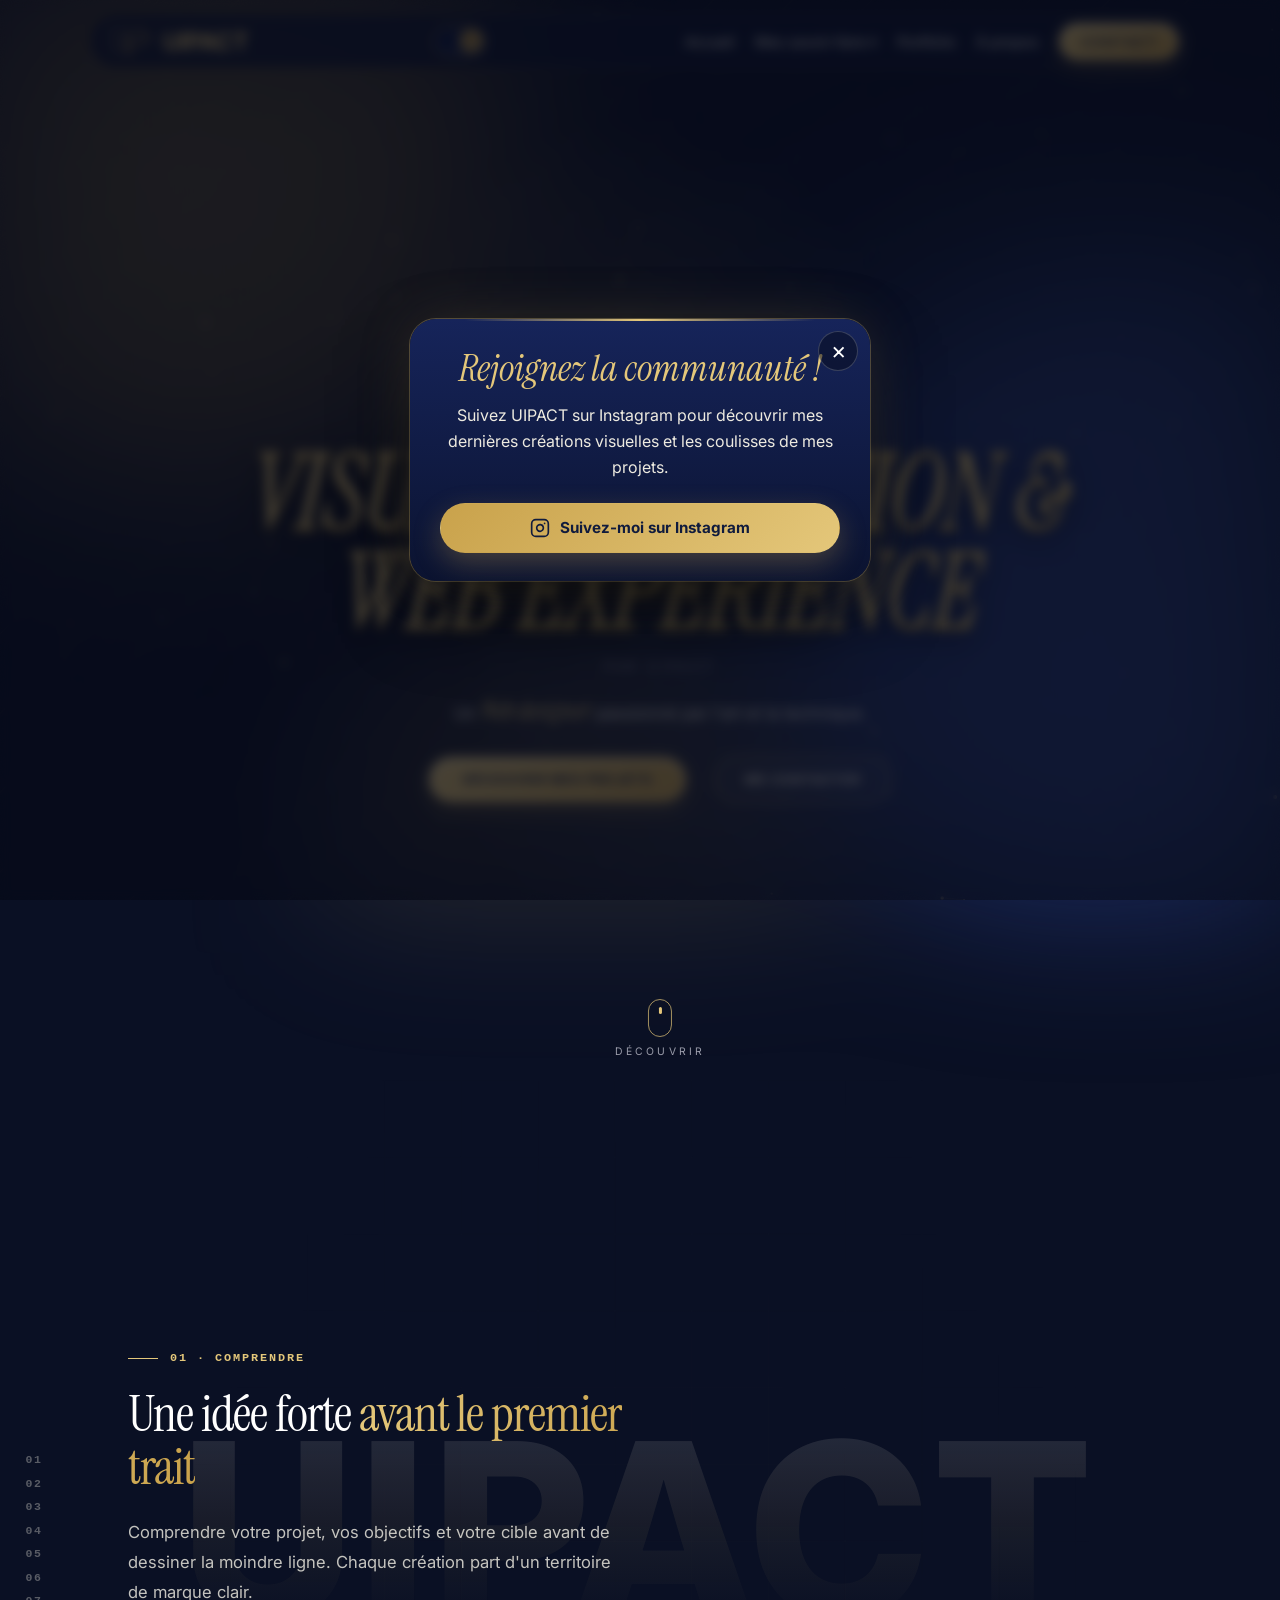
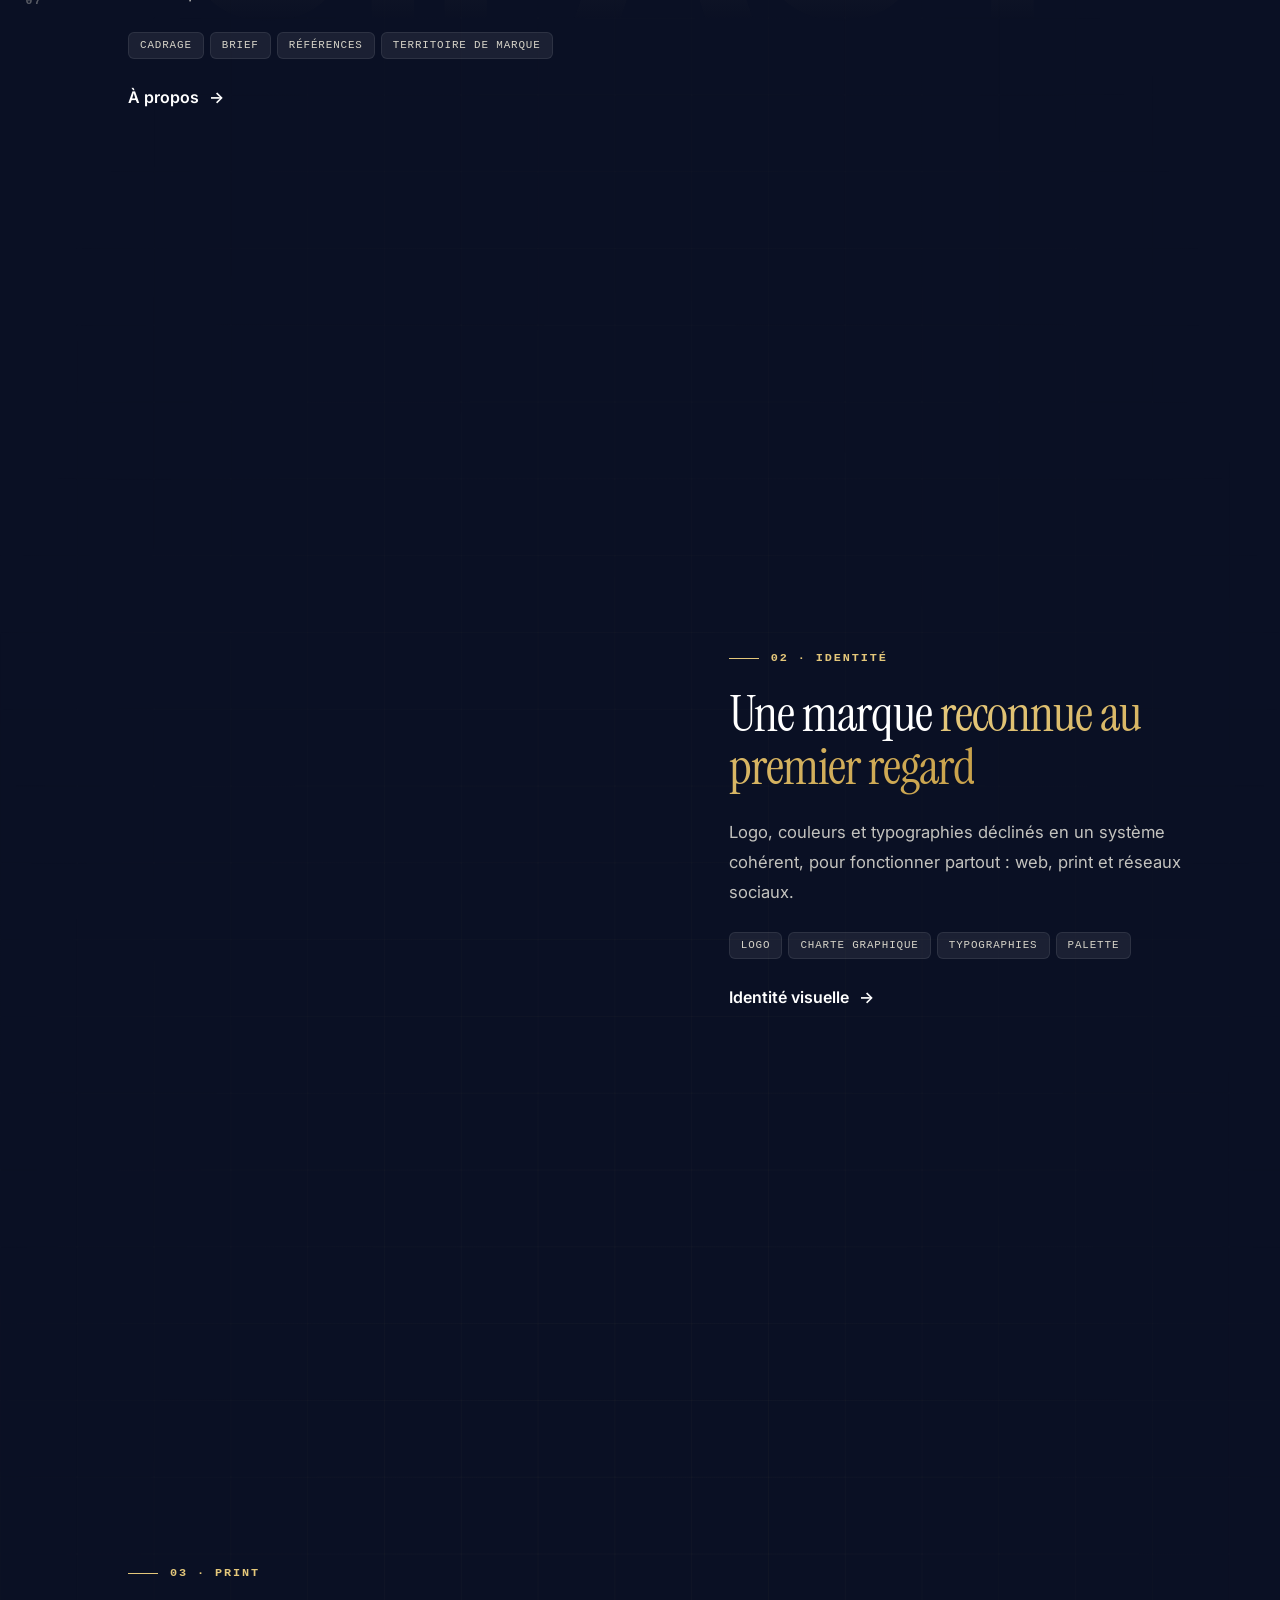
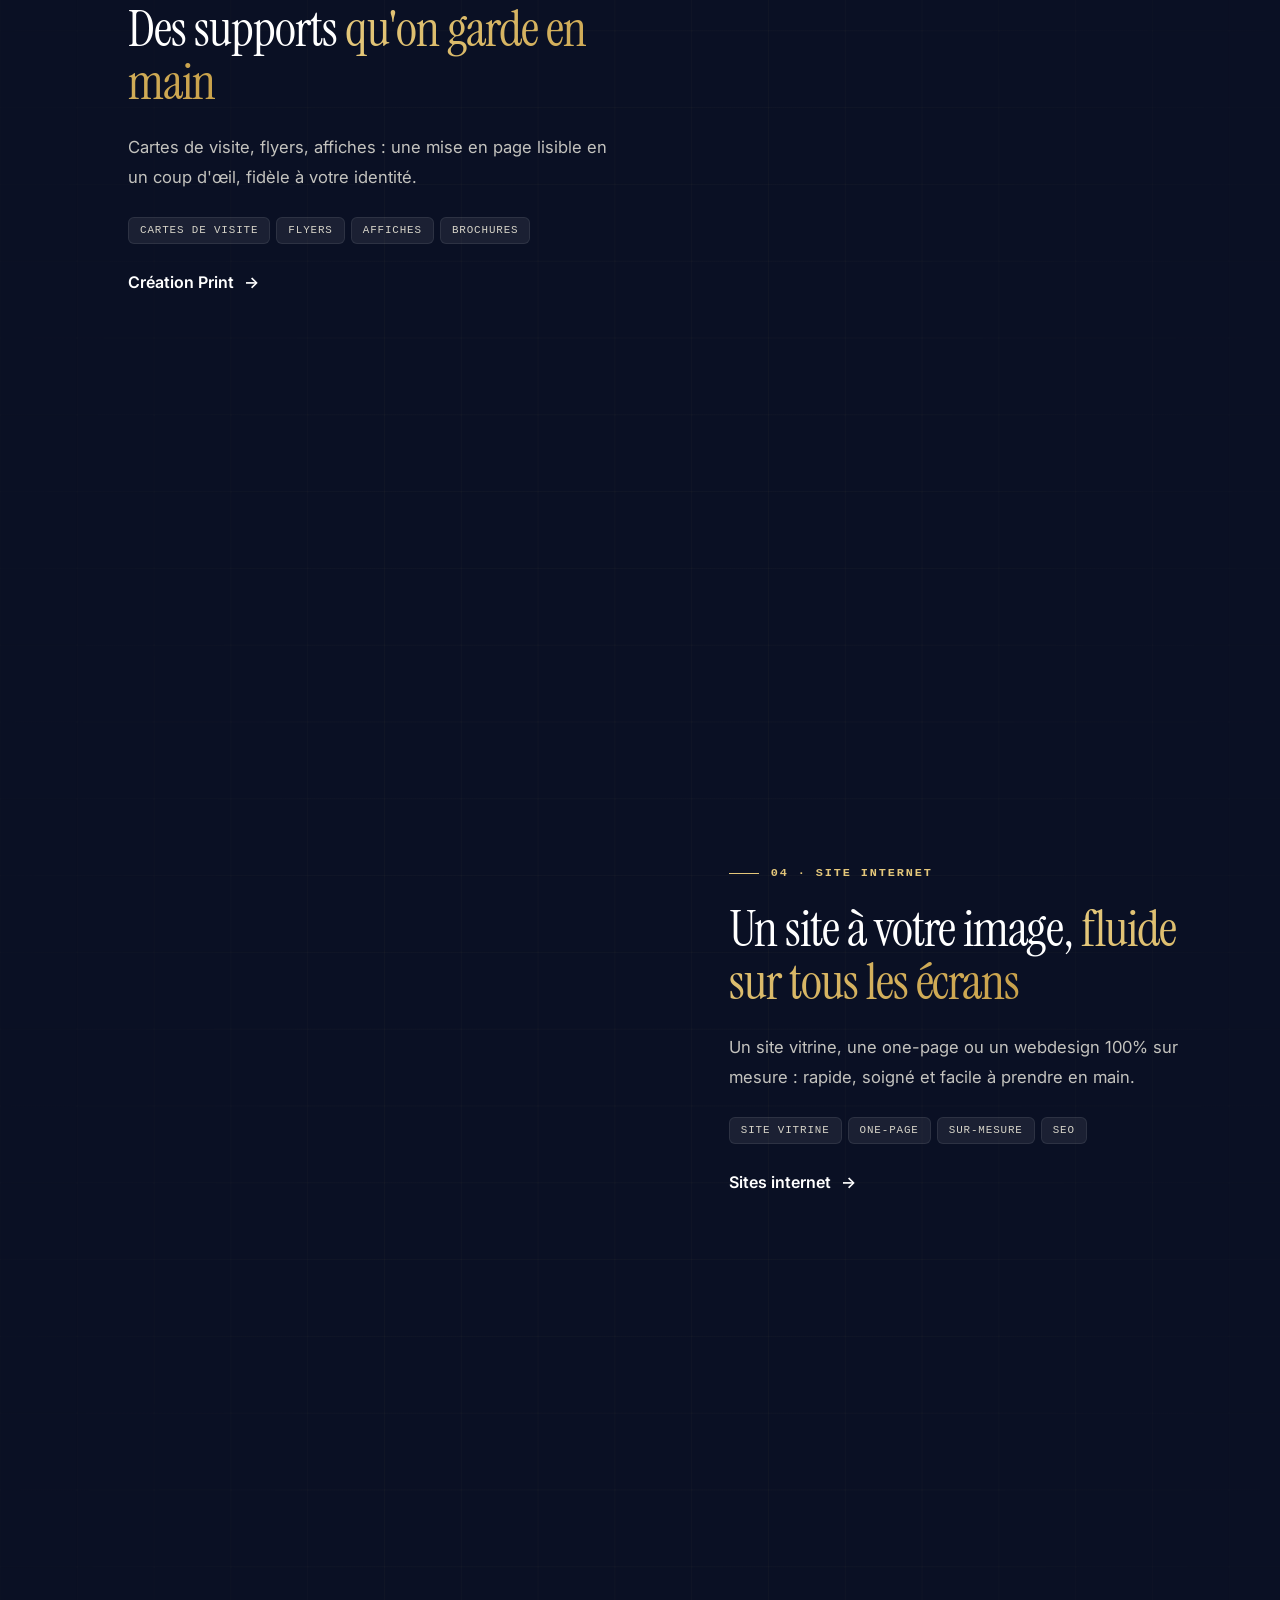
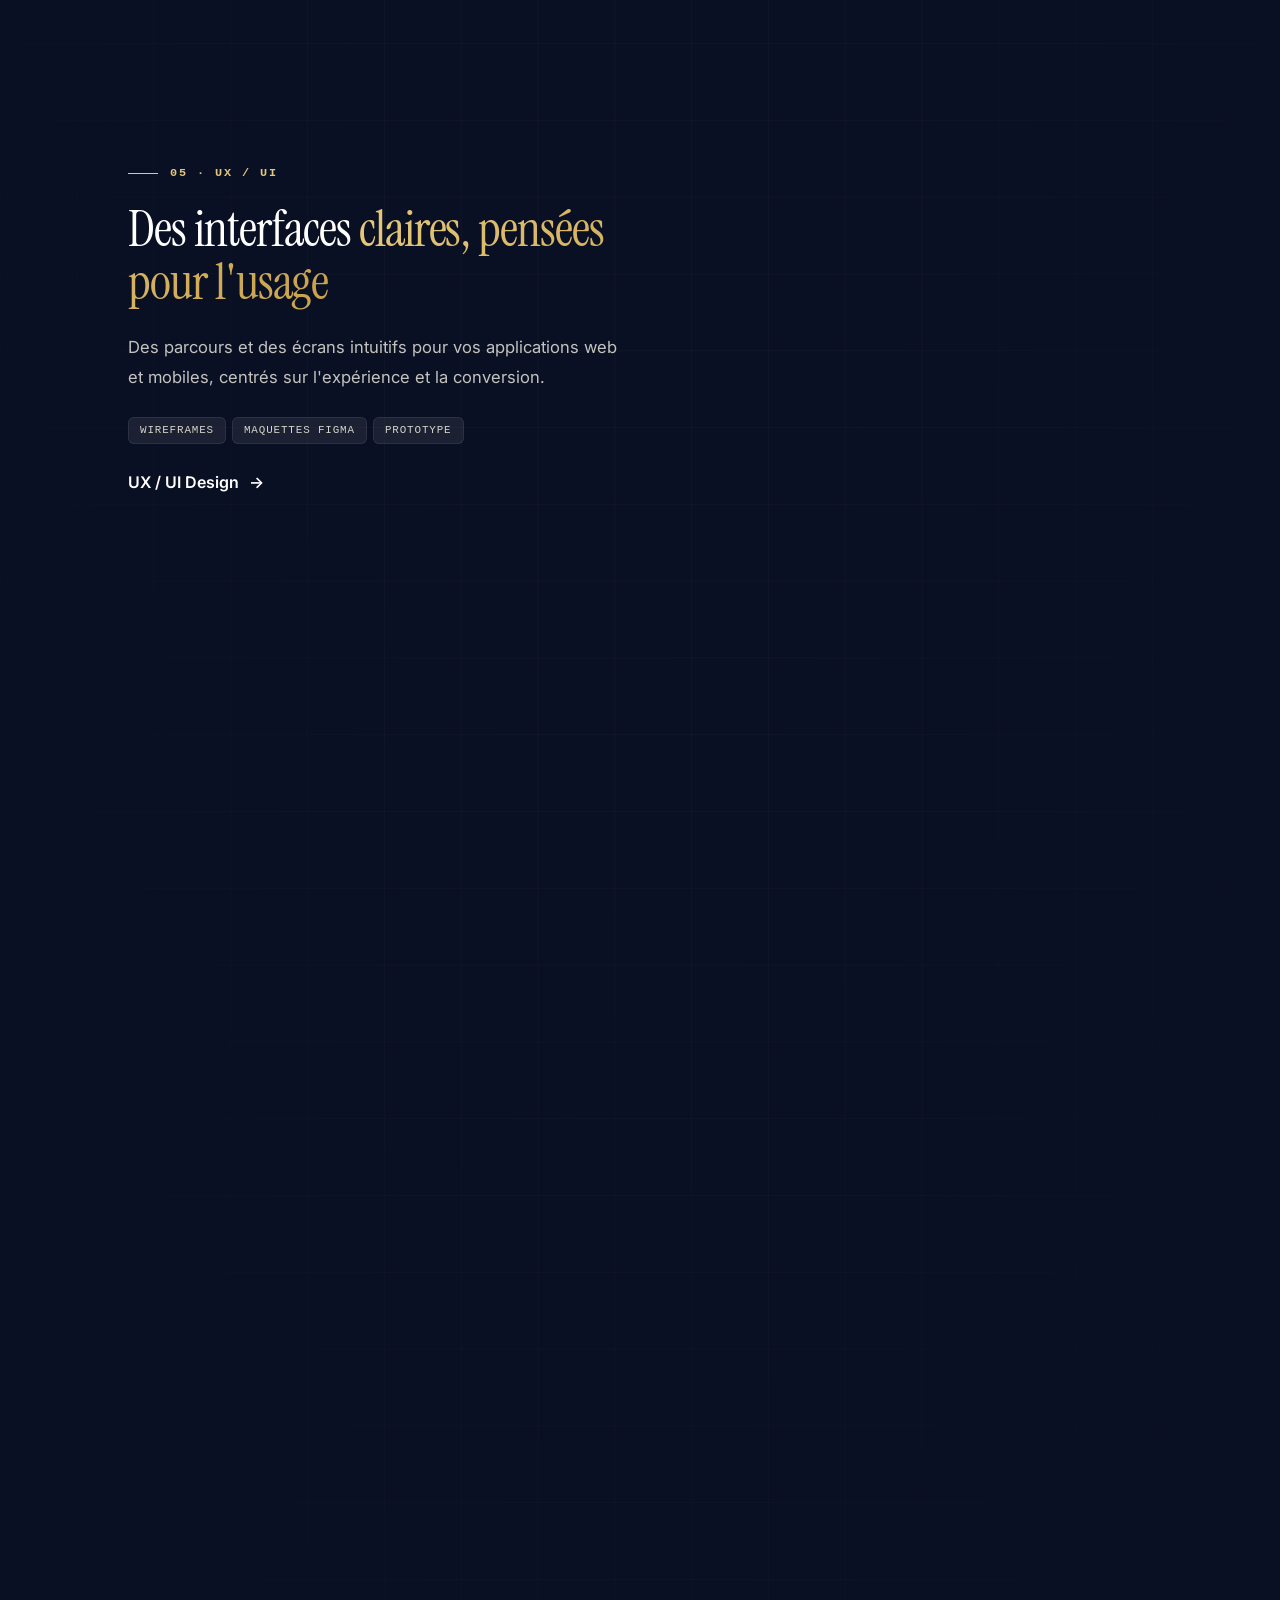
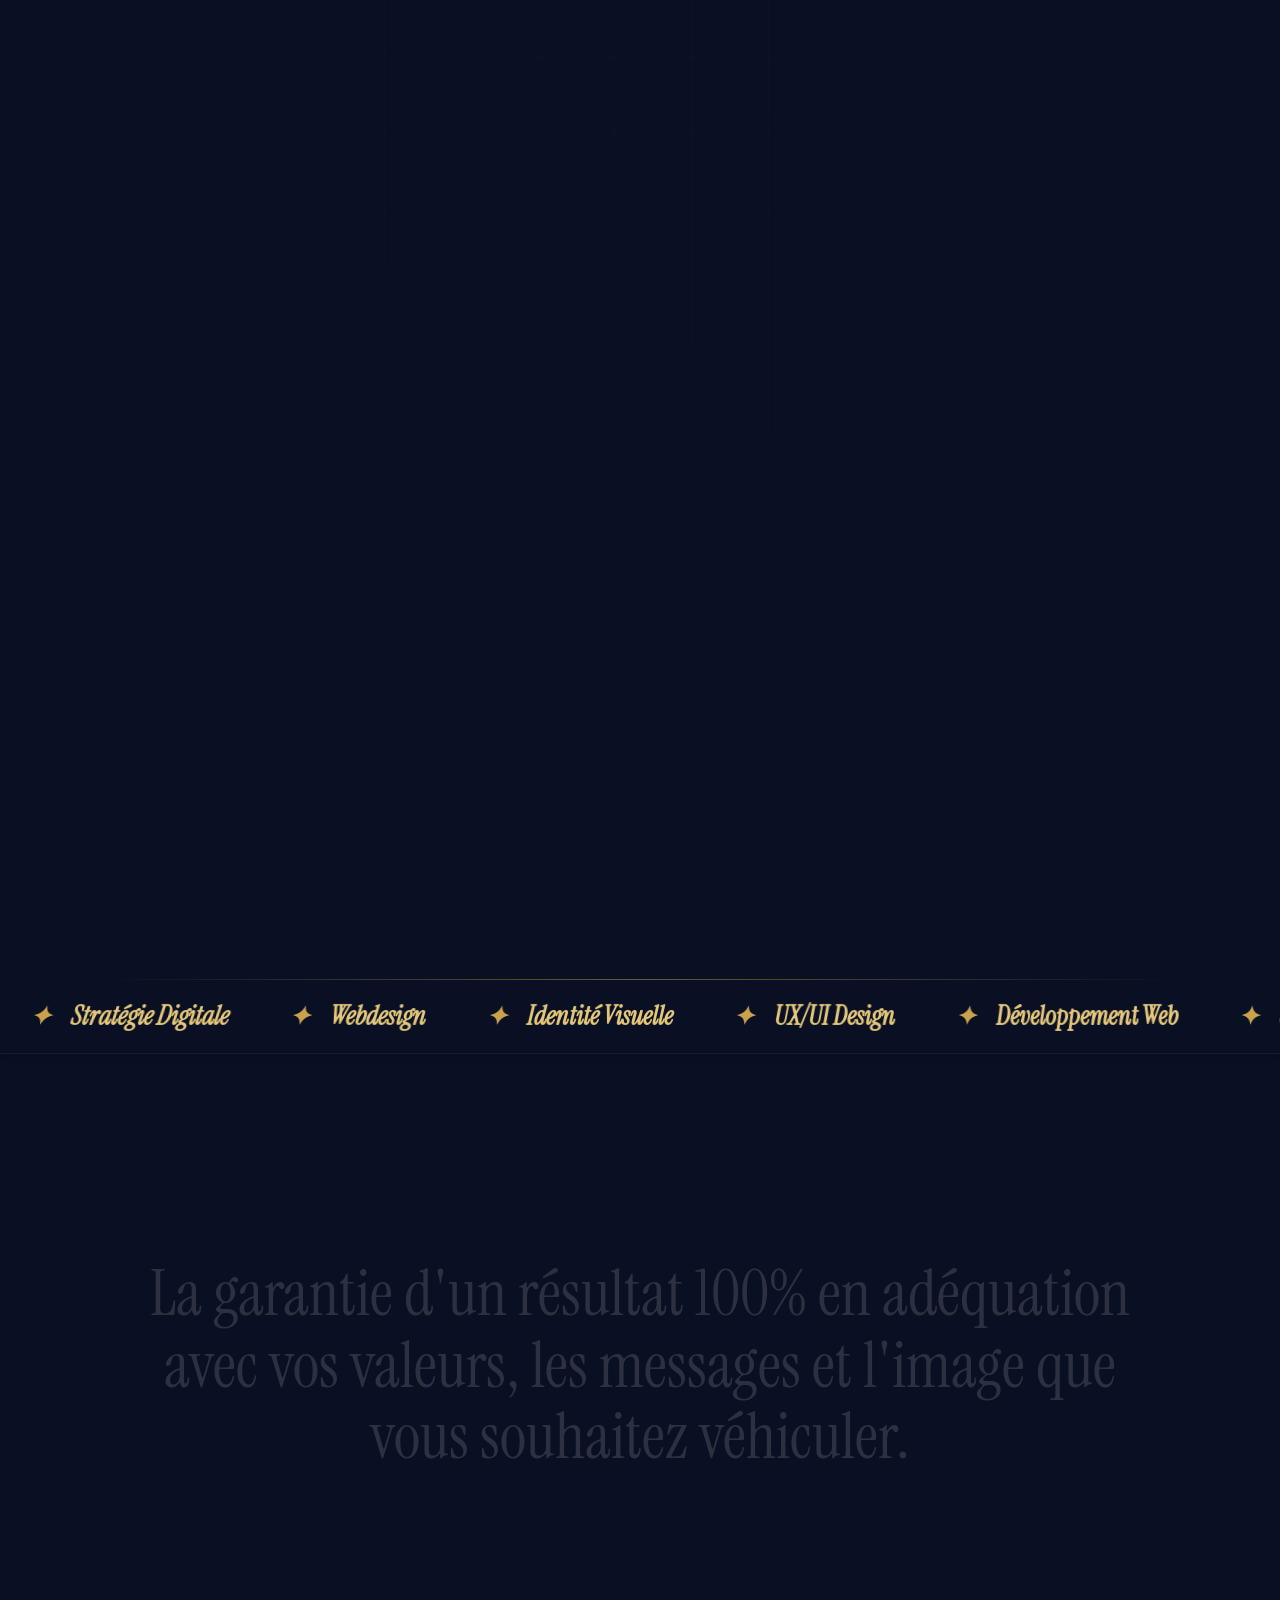
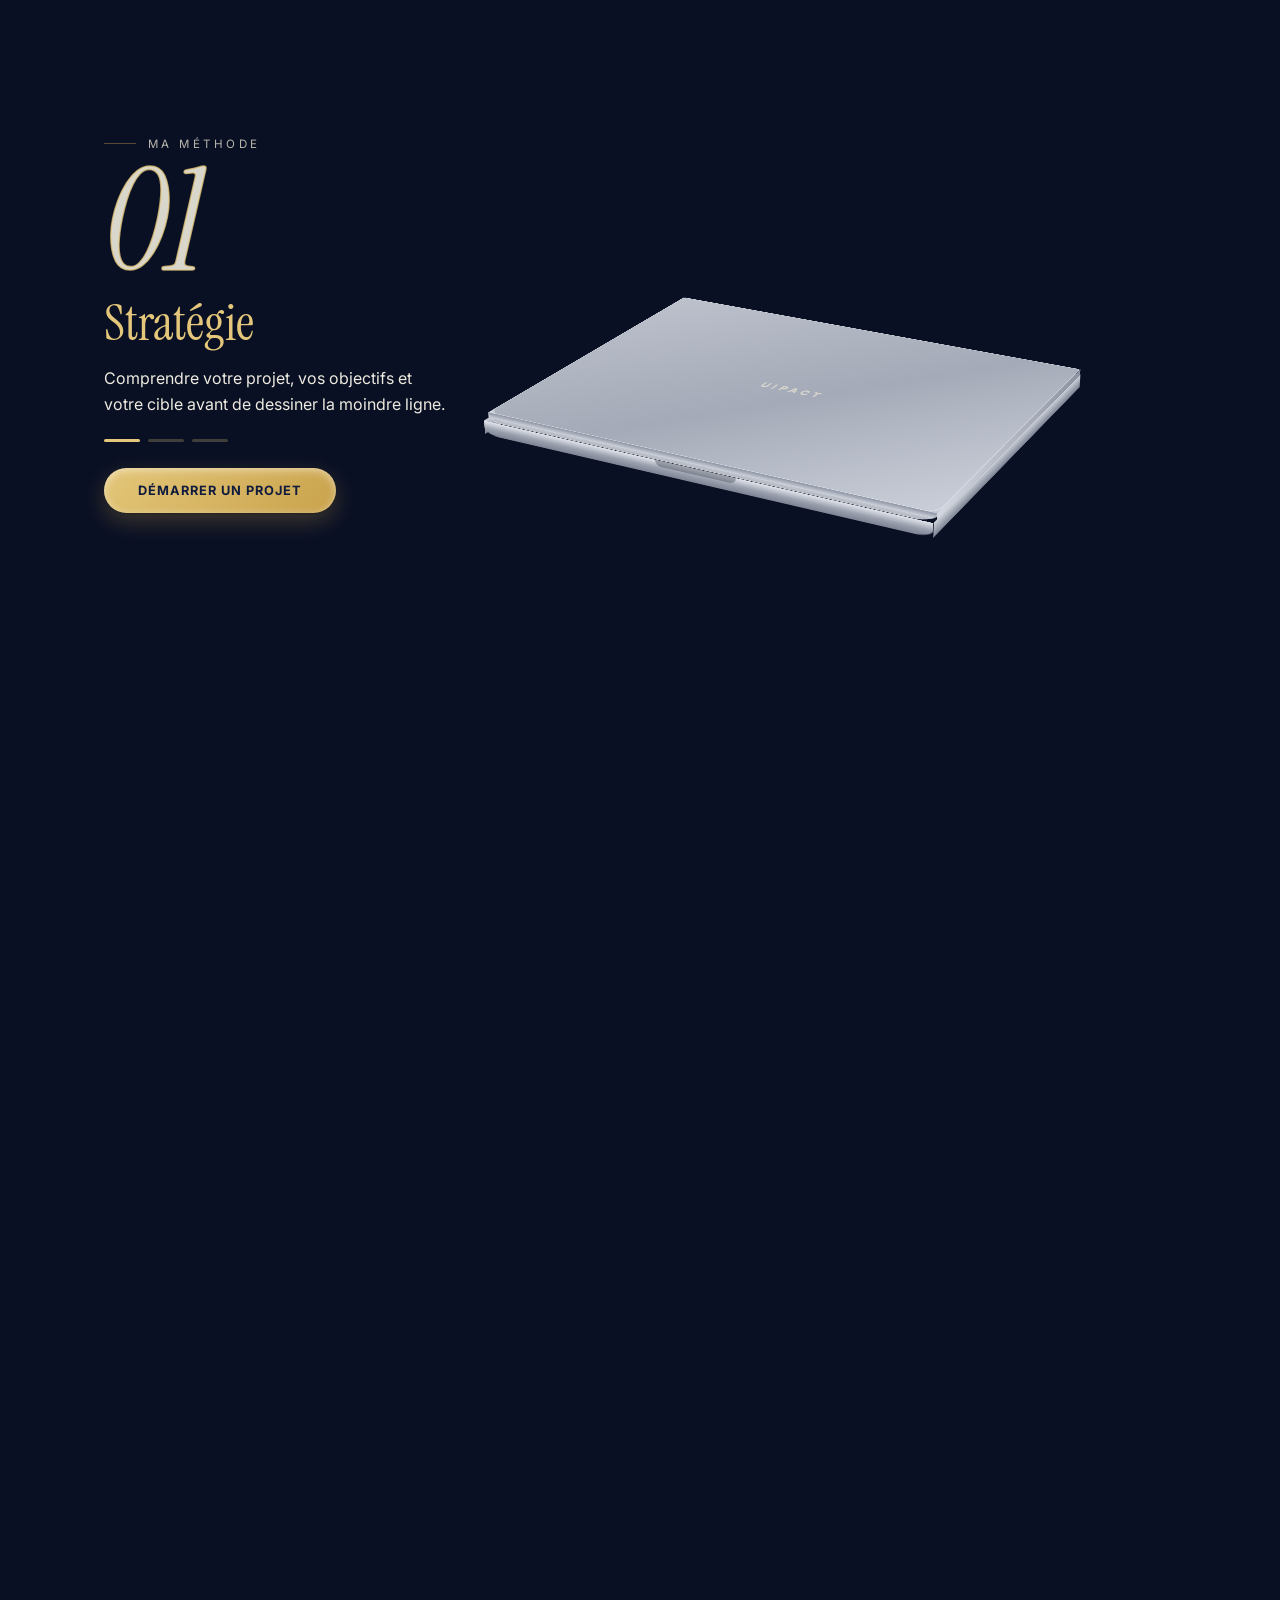
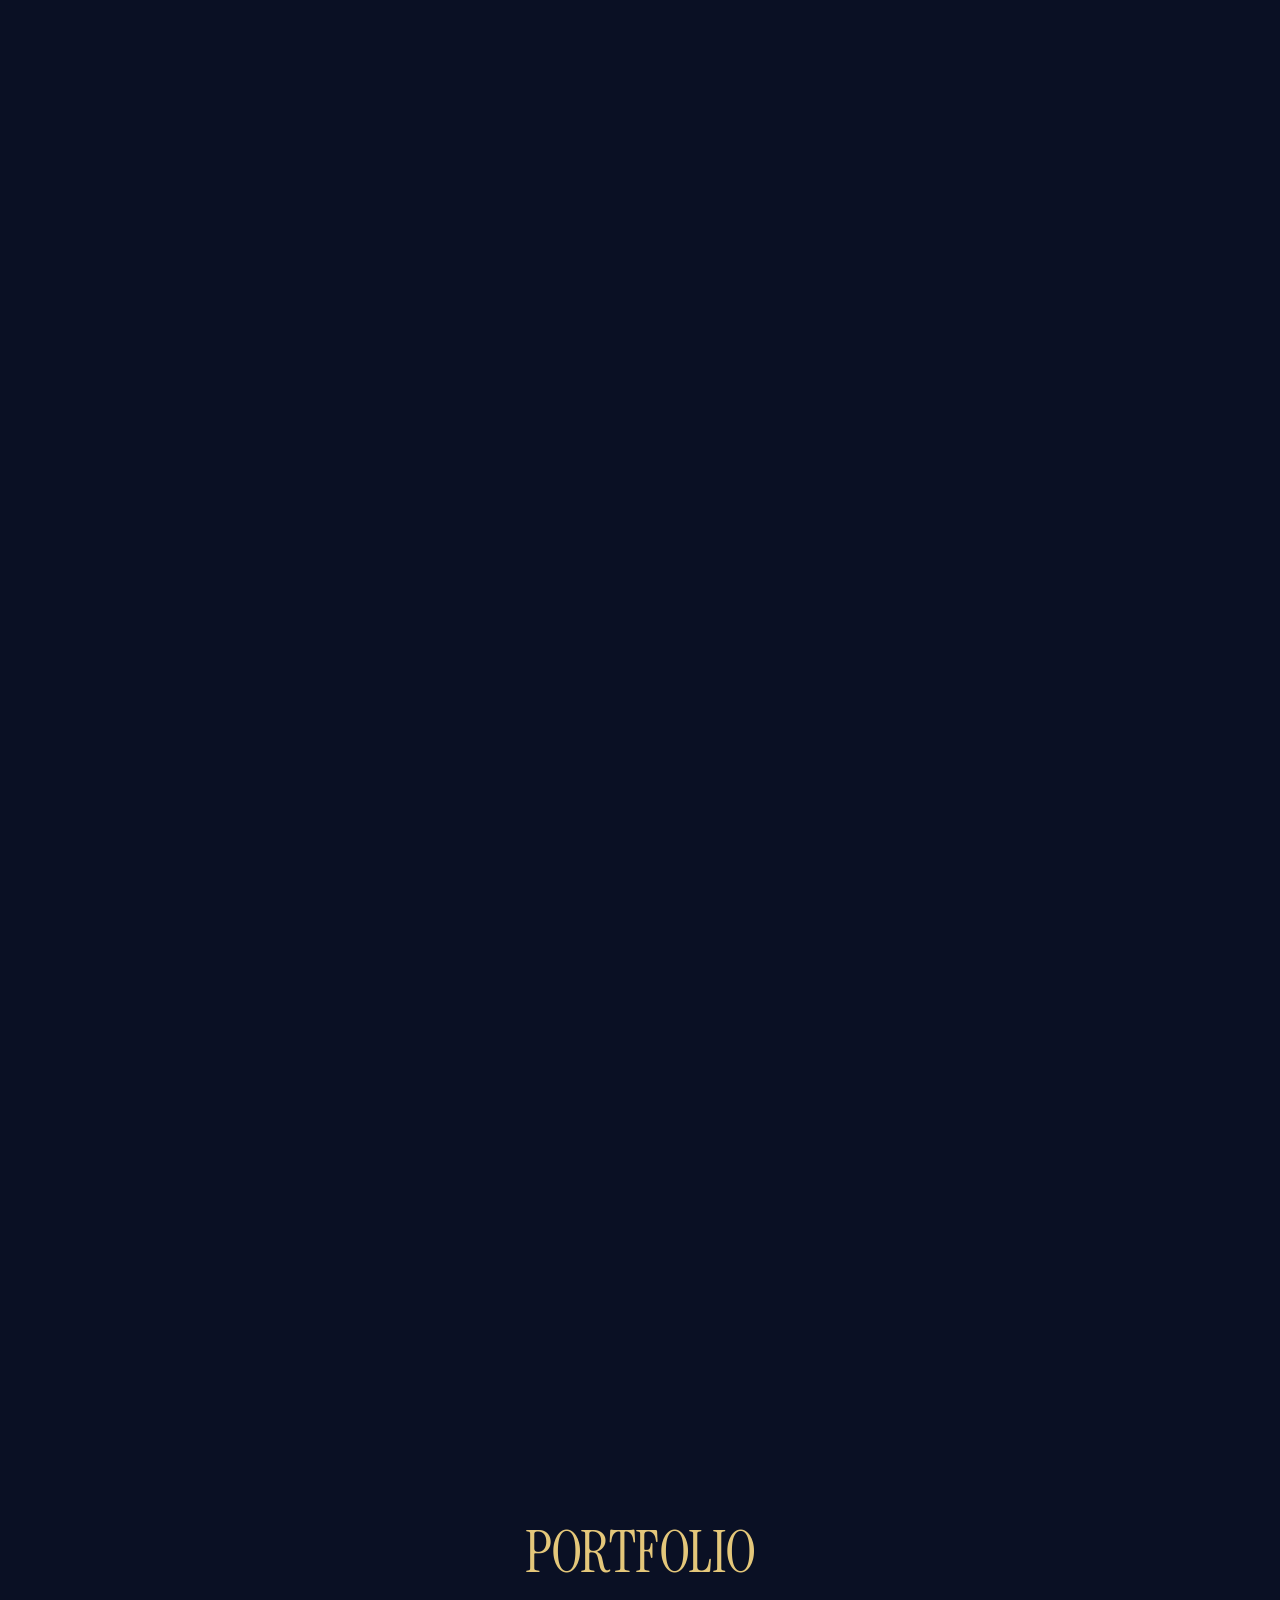
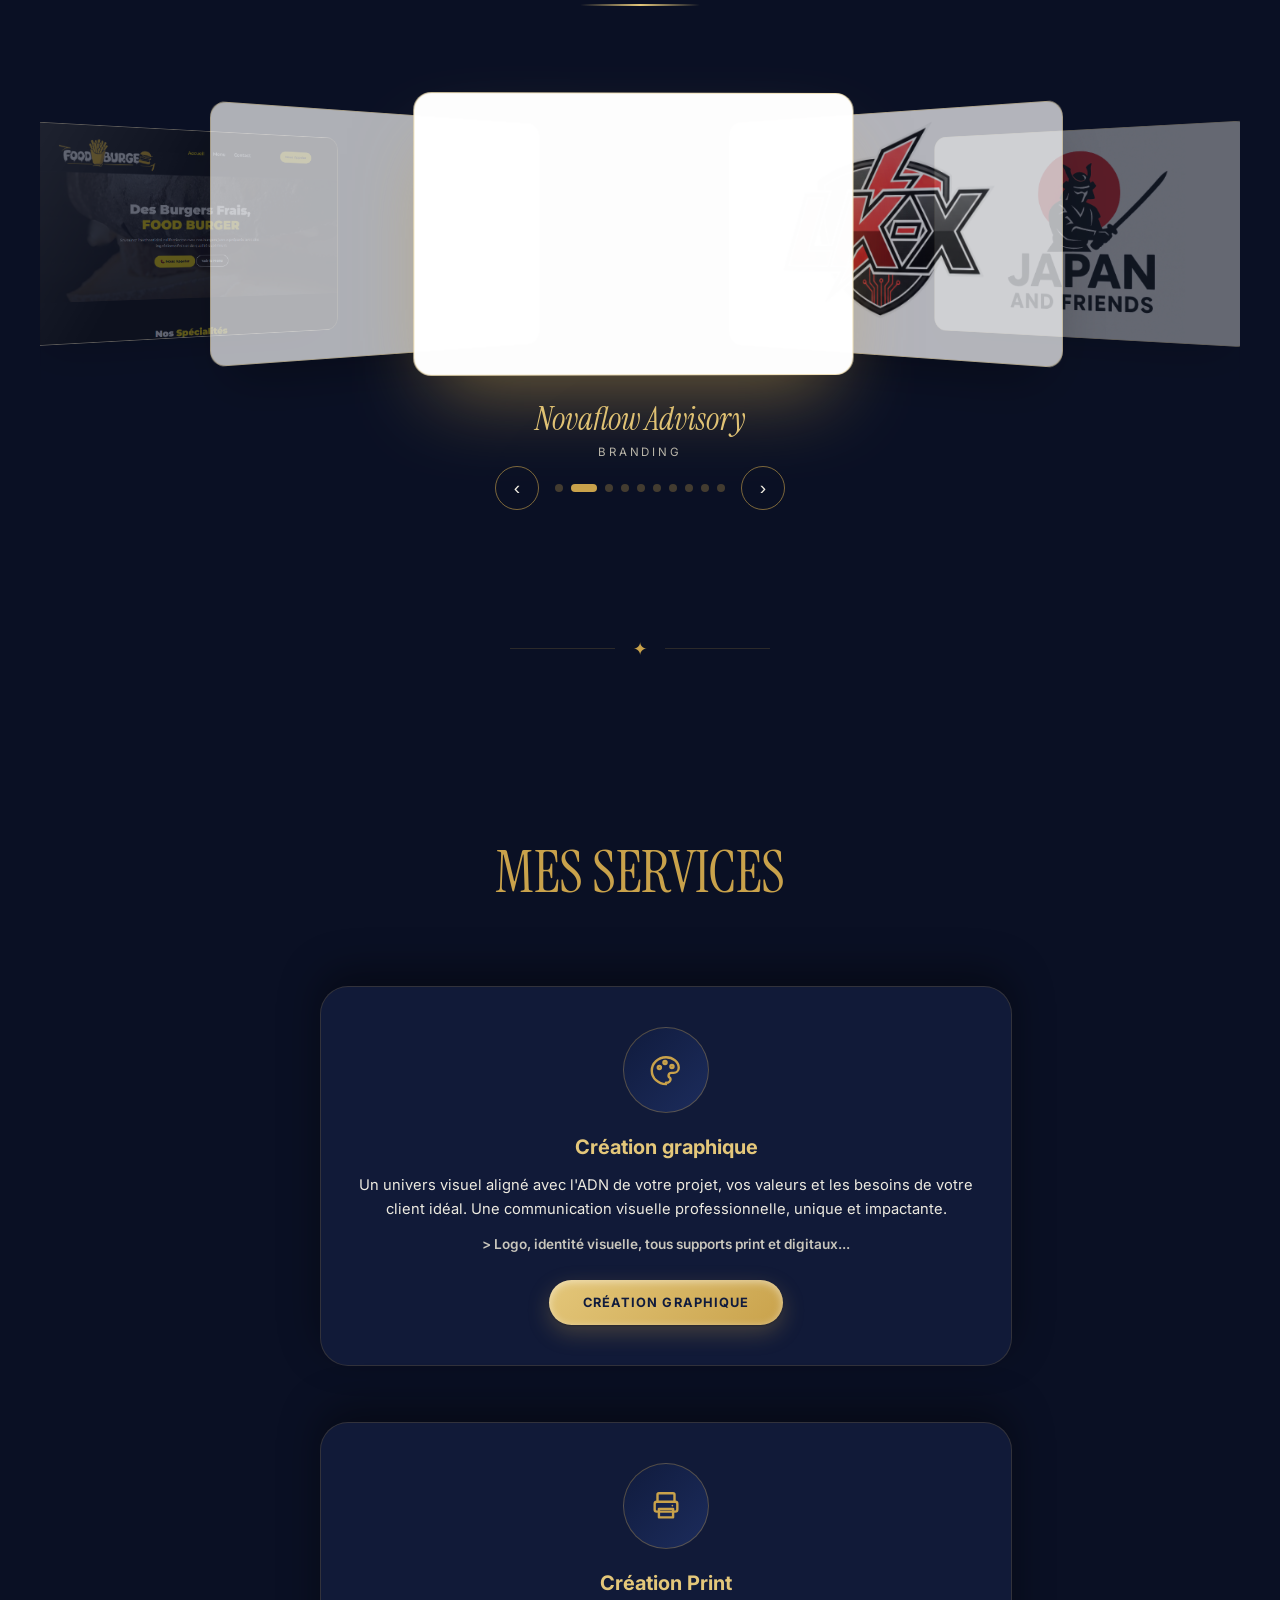
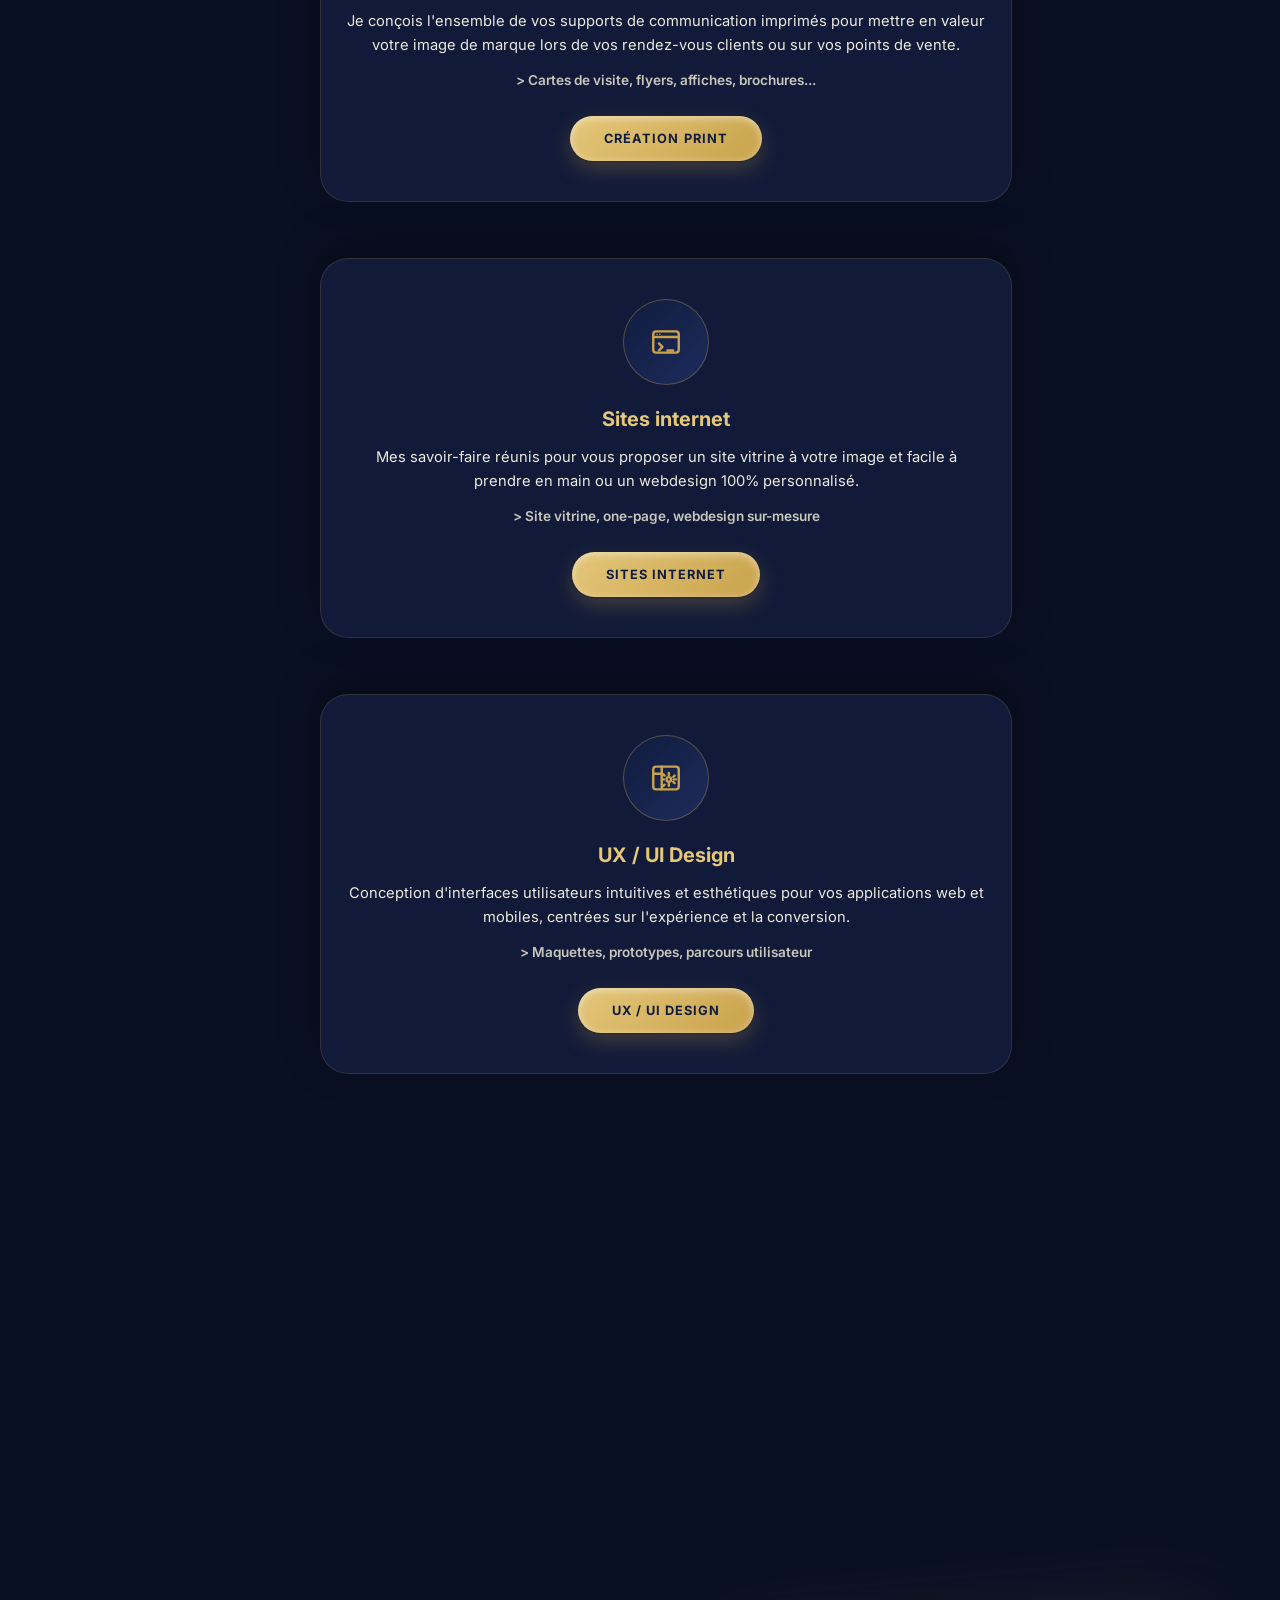
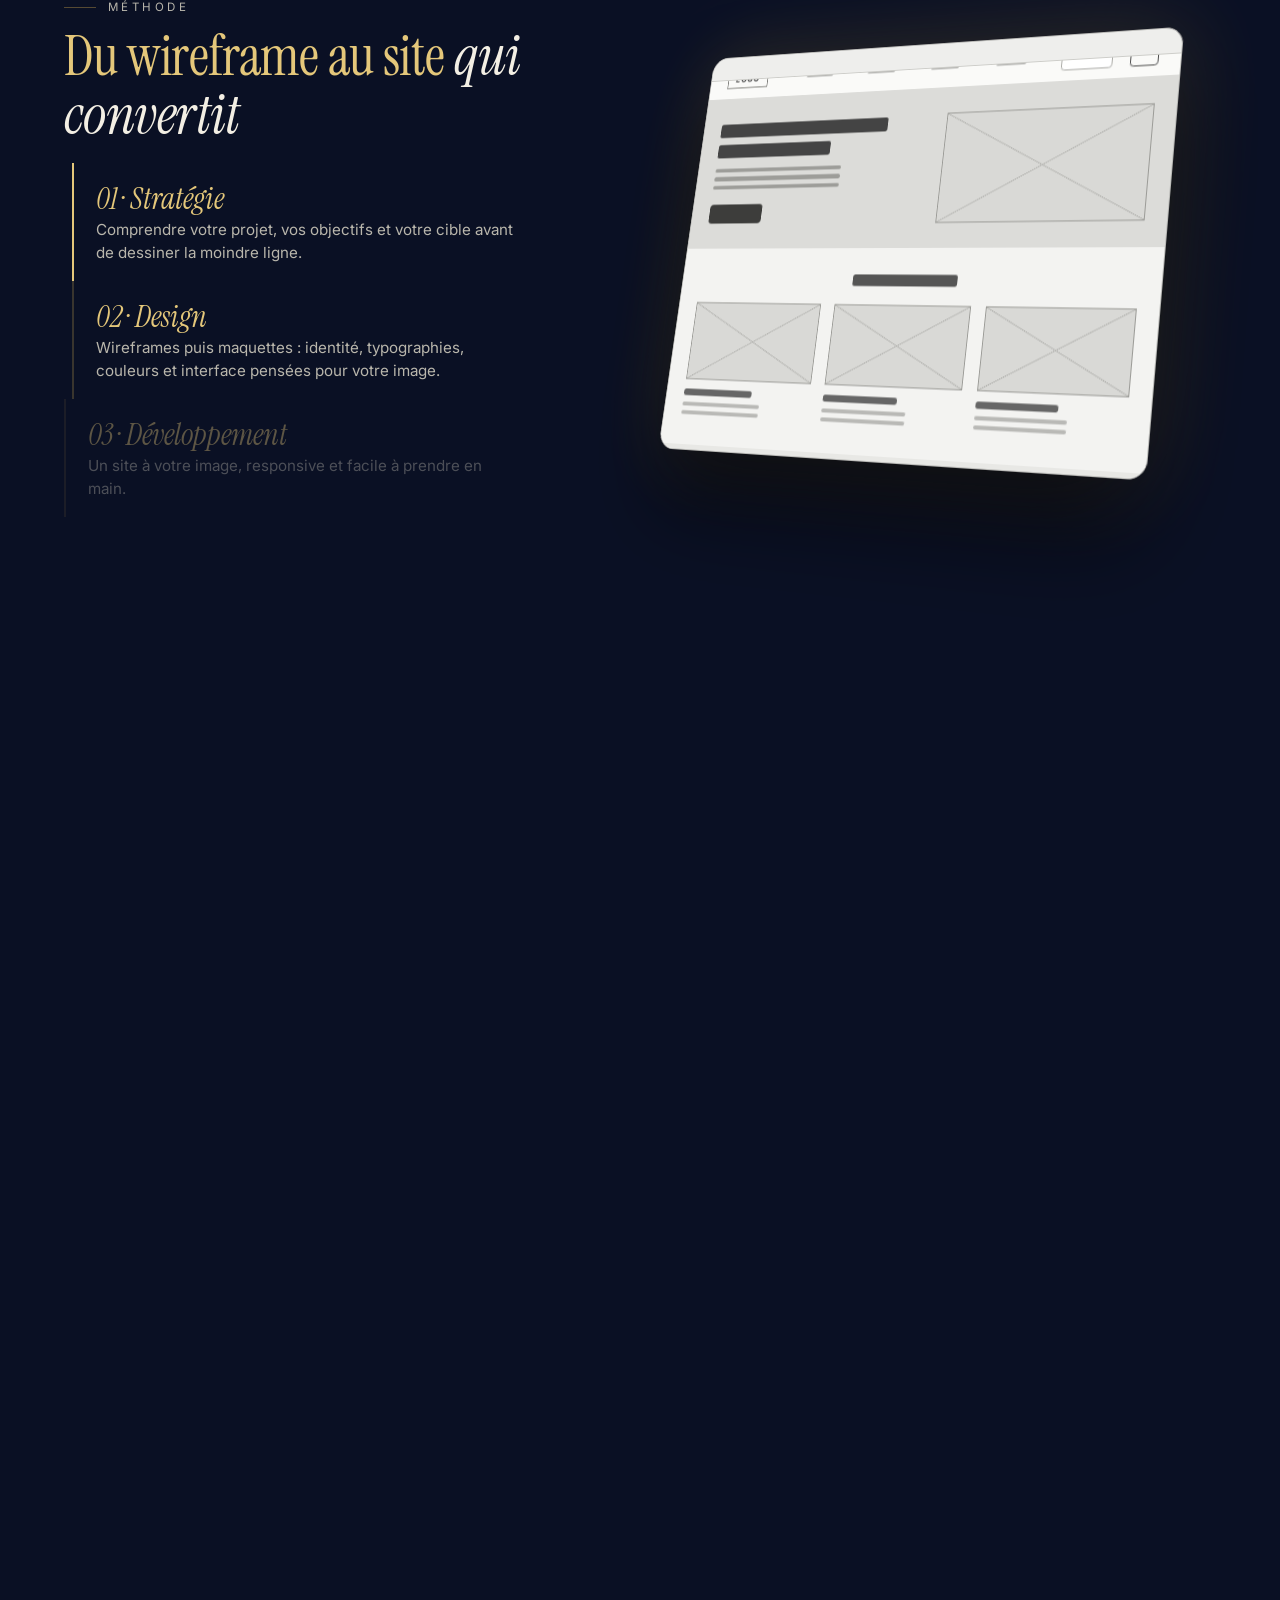
==== commit d262fb5a: "Update index.html" ====
--- a/index.html
+++ b/index.html
@@ -1073,11 +1073,11 @@
     fields: {
       prenom: { label: 'Prénom', ph: 'Votre prénom', on: true, req: true },
       nom: { label: 'Nom', ph: 'Votre nom', on: true, req: true },
-      email: { label: 'Email', ph: 'nom@entreprise.fr', on: true, req: true },
-      telephone: { label: 'Téléphone', ph: '06 12 34 56 78', on: true, req: true },
-      site: { label: 'Votre site web', ph: 'https://www.votre-entreprise.fr', on: true, req: false },
+      email: { label: 'Email', ph: 'contact@entreprise.com', on: true, req: true },
+      telephone: { label: 'Téléphone', ph: '06 00 00 00 00', on: true, req: true },
+      site: { label: 'Votre site web', ph: 'https://www.entreprise.com', on: true, req: false },
       secteur: { label: 'Votre secteur d’activité', ph: 'Choisissez votre secteur', on: true, req: true, options: ['Artisanat et bâtiment', 'Commerce de proximité', 'Services aux particuliers', 'Services aux entreprises', 'Santé et bien-être', 'Immobilier', 'Restauration et hôtellerie', 'E-commerce', 'Autre'] },
-      message: { label: 'Votre besoin en quelques mots', ph: 'Un nouveau logo, un site vitrine, une refonte…', on: true, req: false } },
+      message: { label: 'Votre projet en quelques lignes', ph: 'Un nouveau logo, un site vitrine, une refonte…', on: true, req: false } },
     consent: { on: true, label: 'Consentement RGPD', text: 'J’accepte que UIPACT utilise ces informations pour me recontacter au sujet de ma demande.', linkLabel: 'Politique de confidentialité', href: 'politique-confidentialite.html' },
     button: 'Être rappelé', note: 'Vos données servent uniquement à traiter votre demande et à vous recontacter. Elles ne sont ni revendues ni transmises à des tiers.',
     okTitle: 'Message envoyé !', okText: 'Merci, je reviens vers vous très vite.', subject: 'Nouveau message depuis le site UIPACT !' };
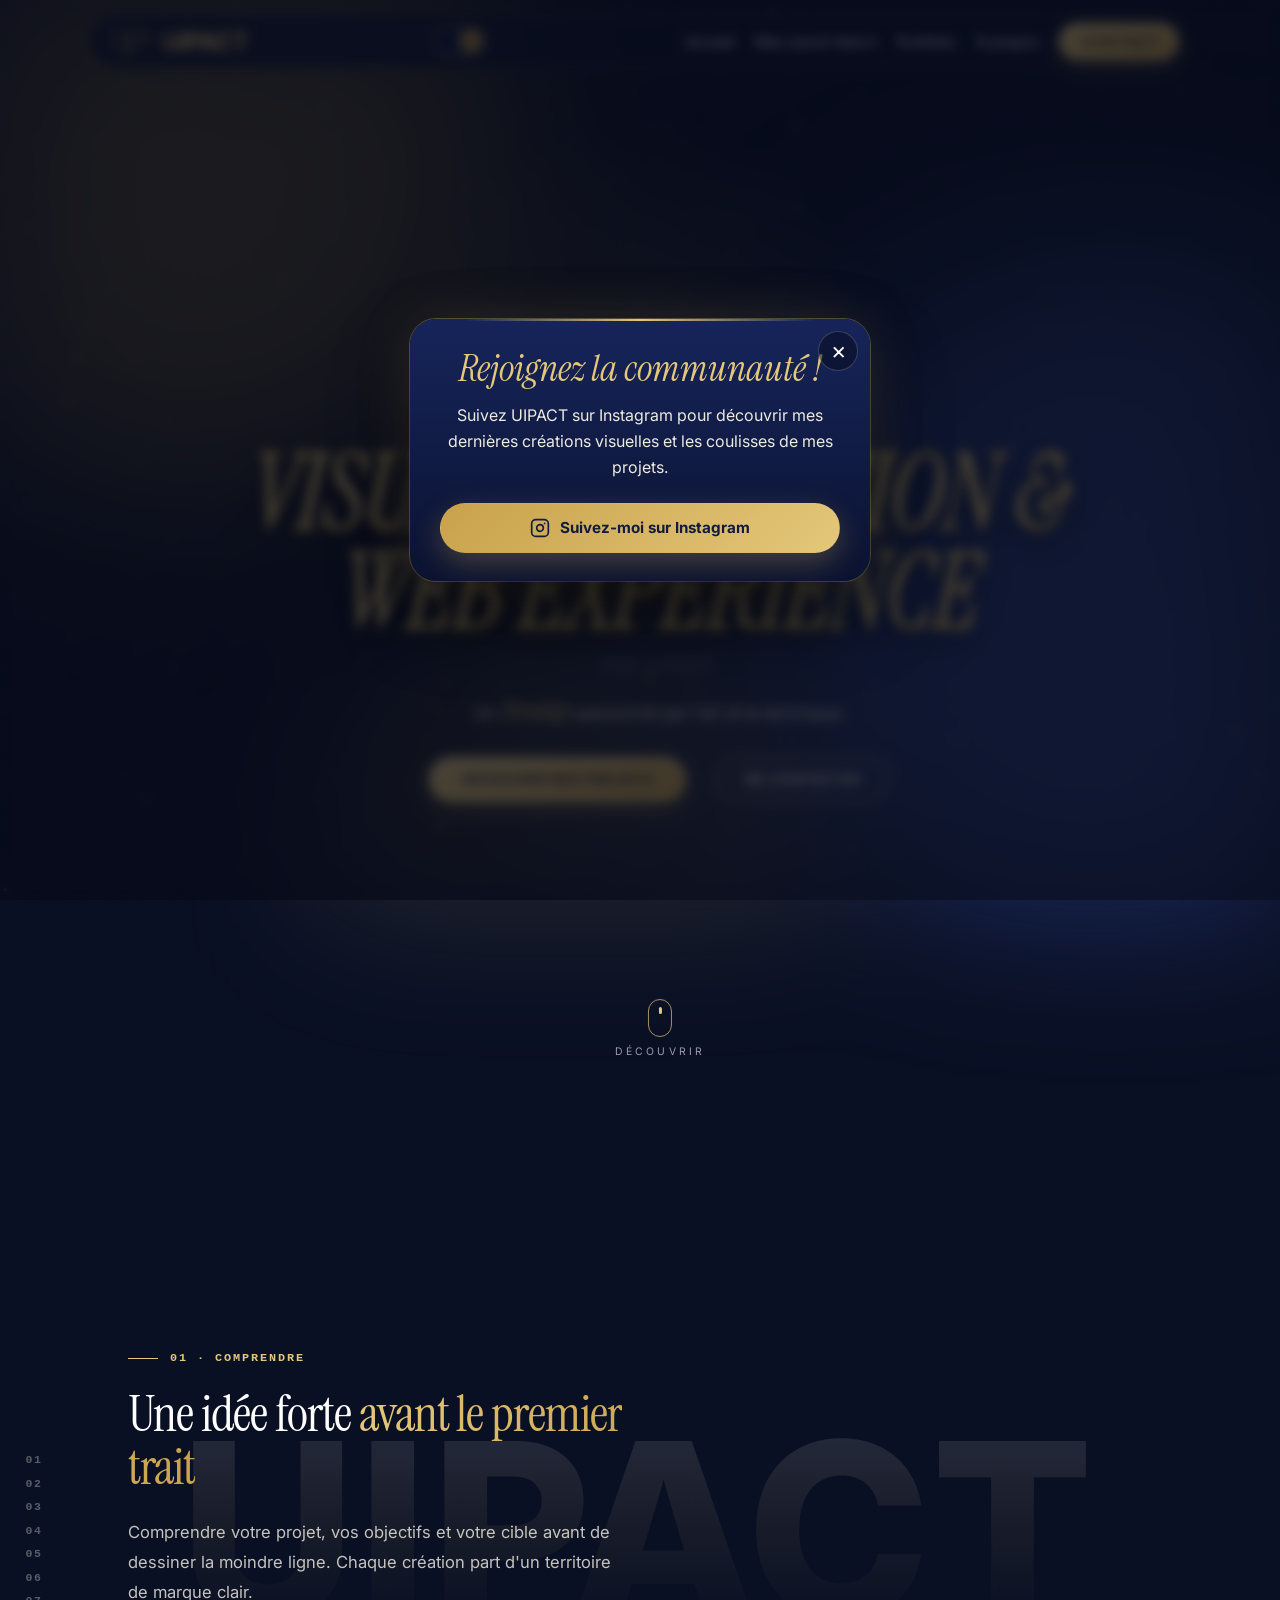
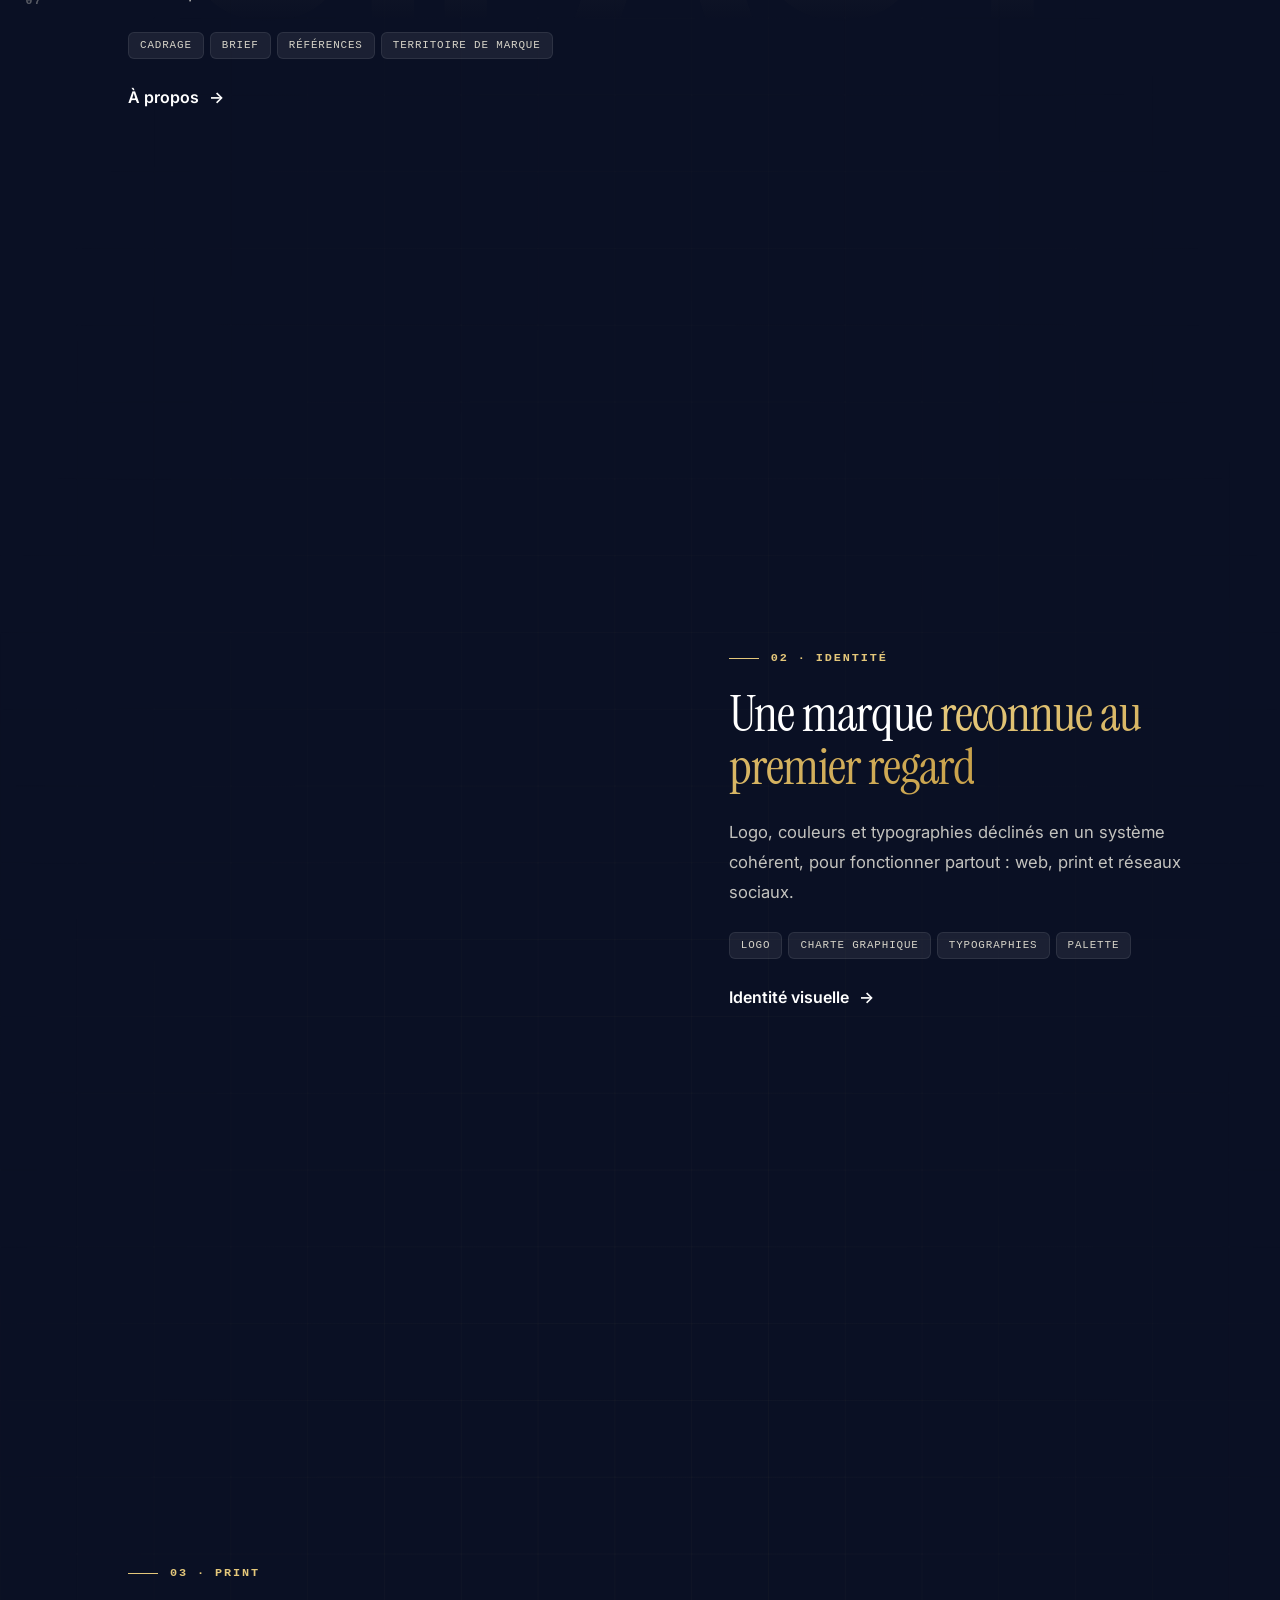
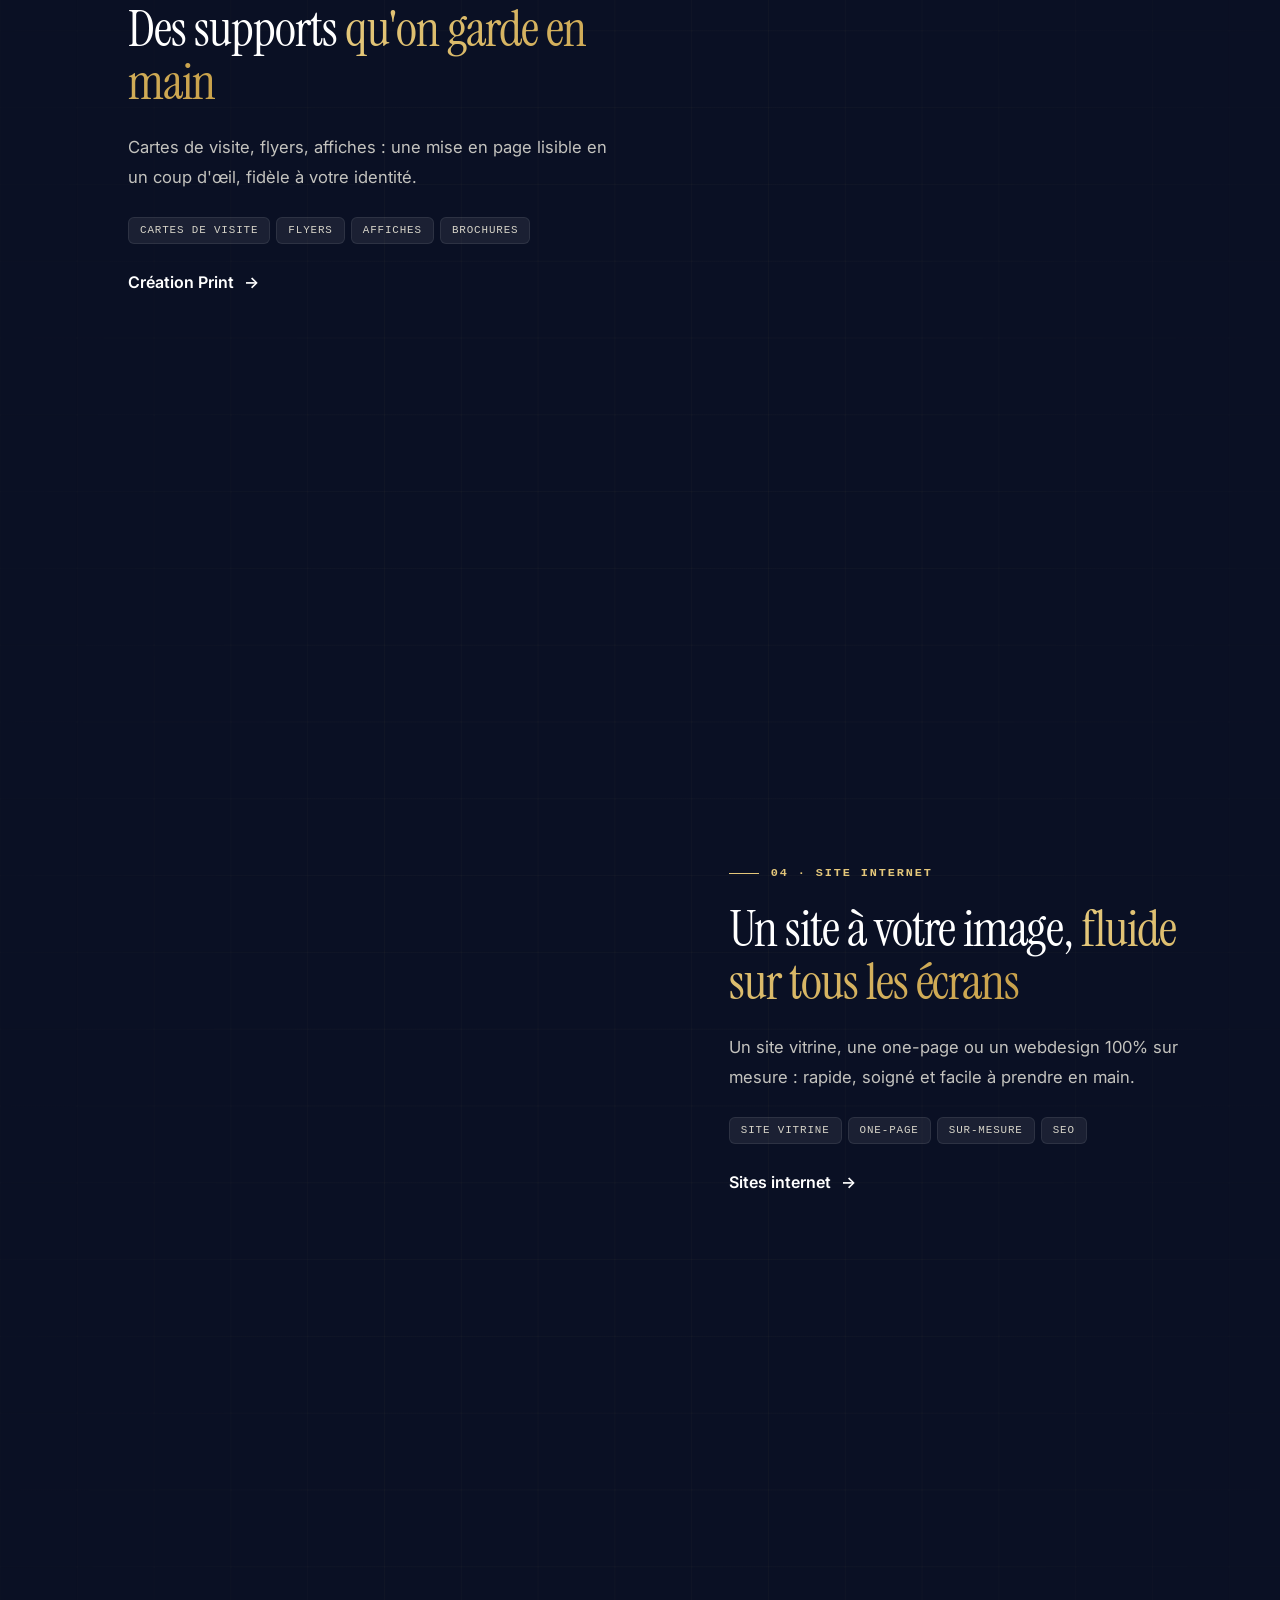
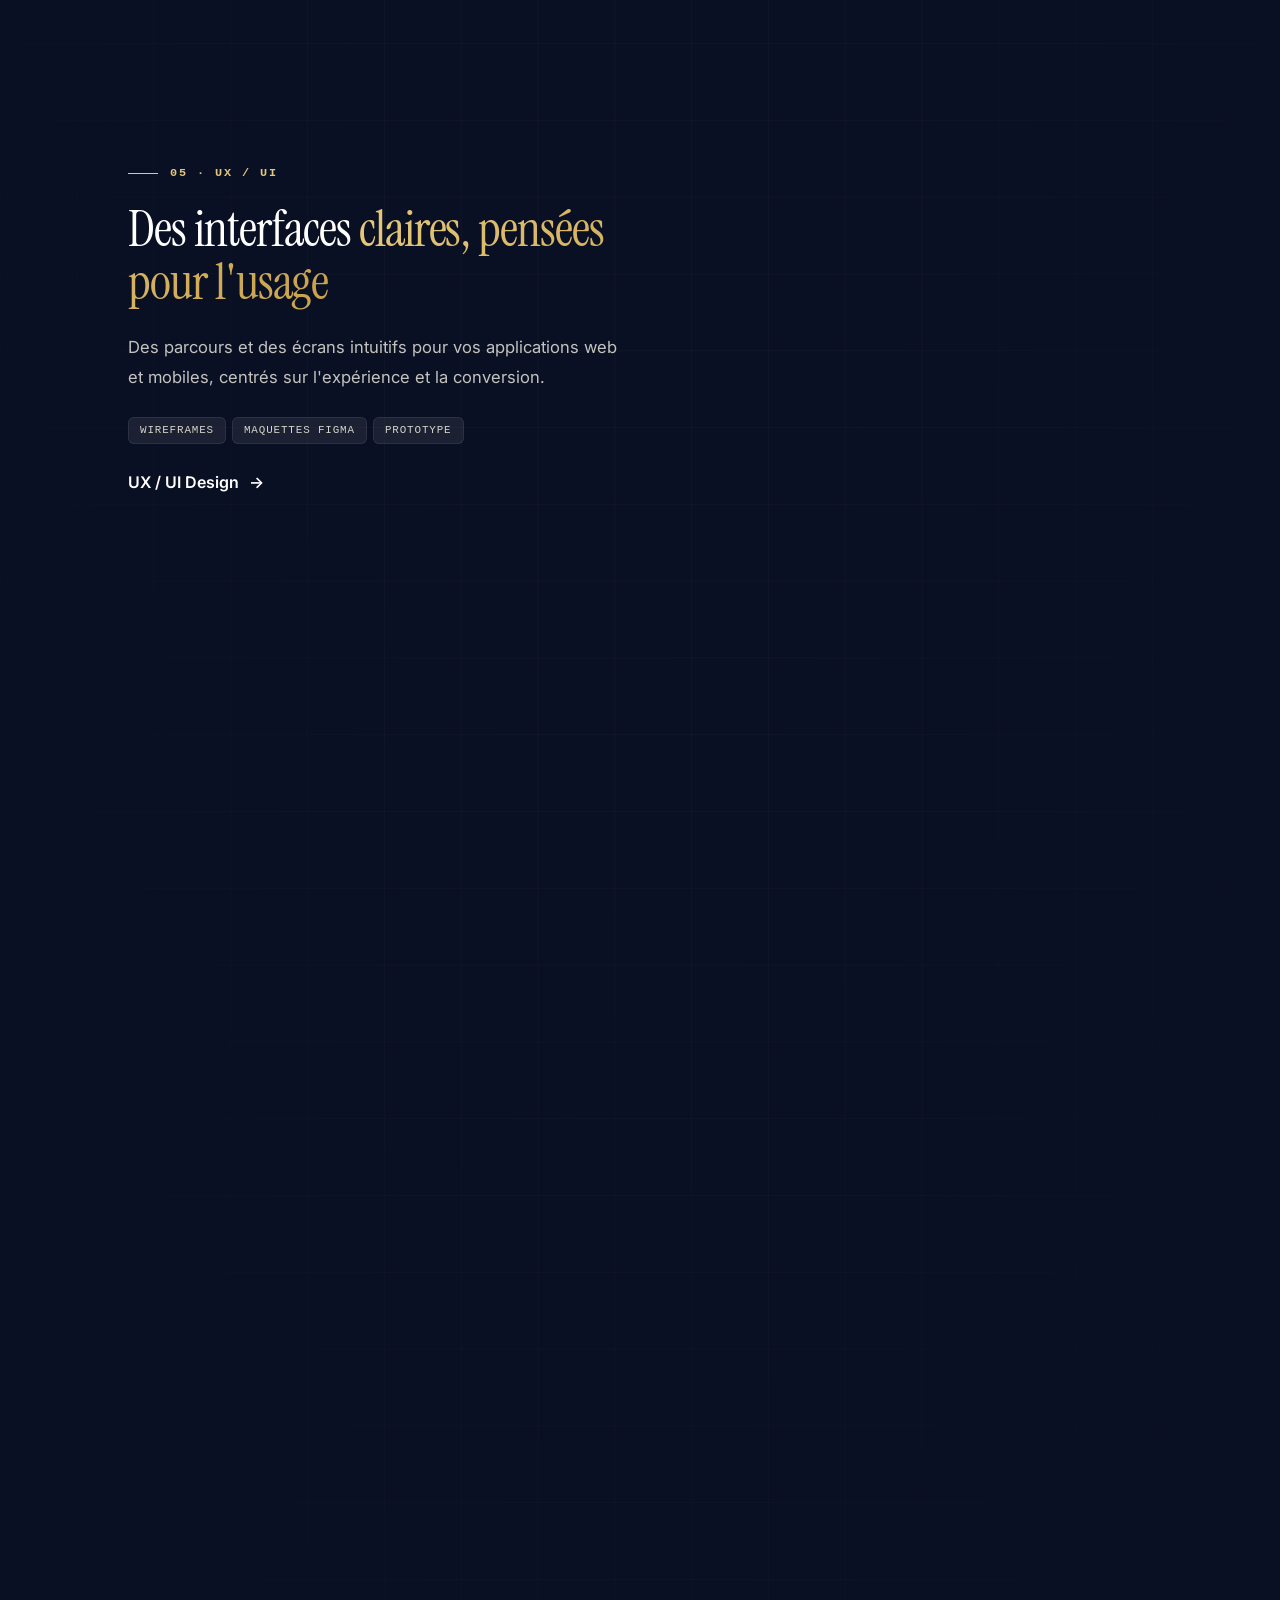
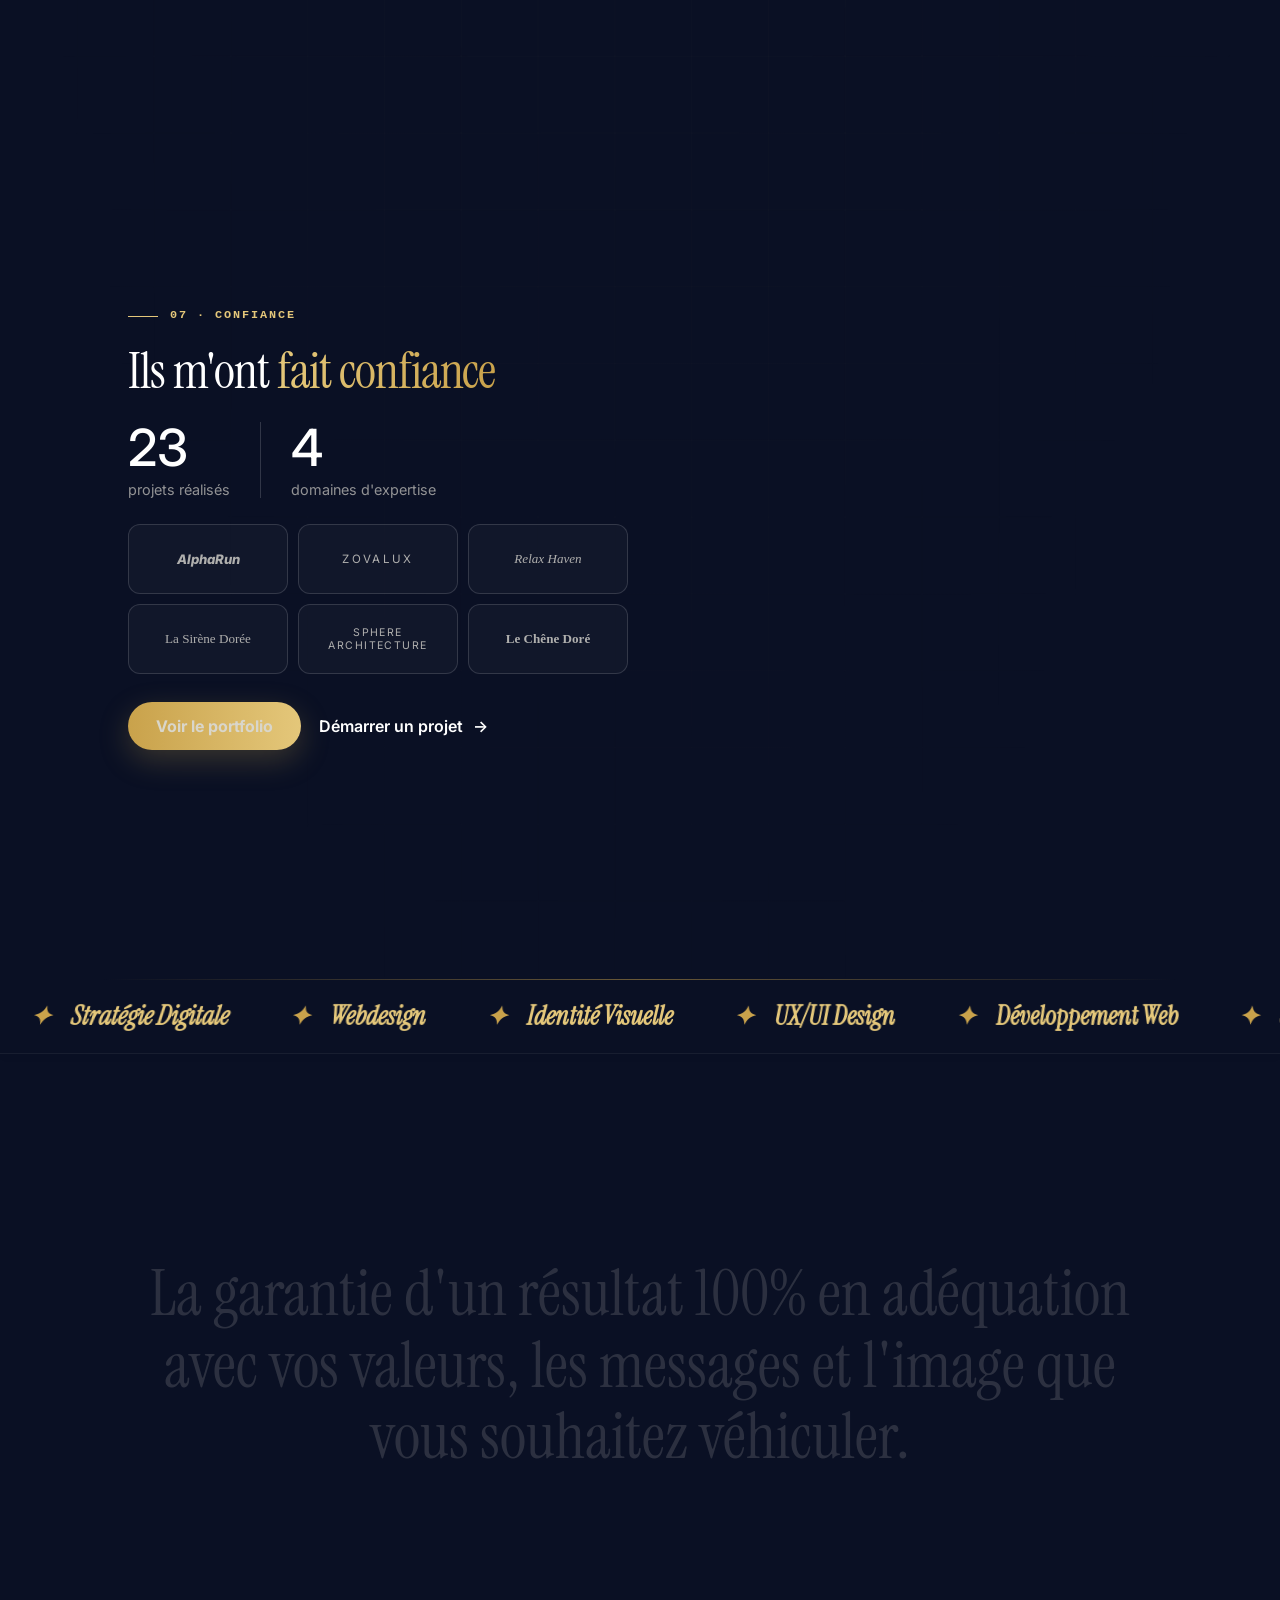
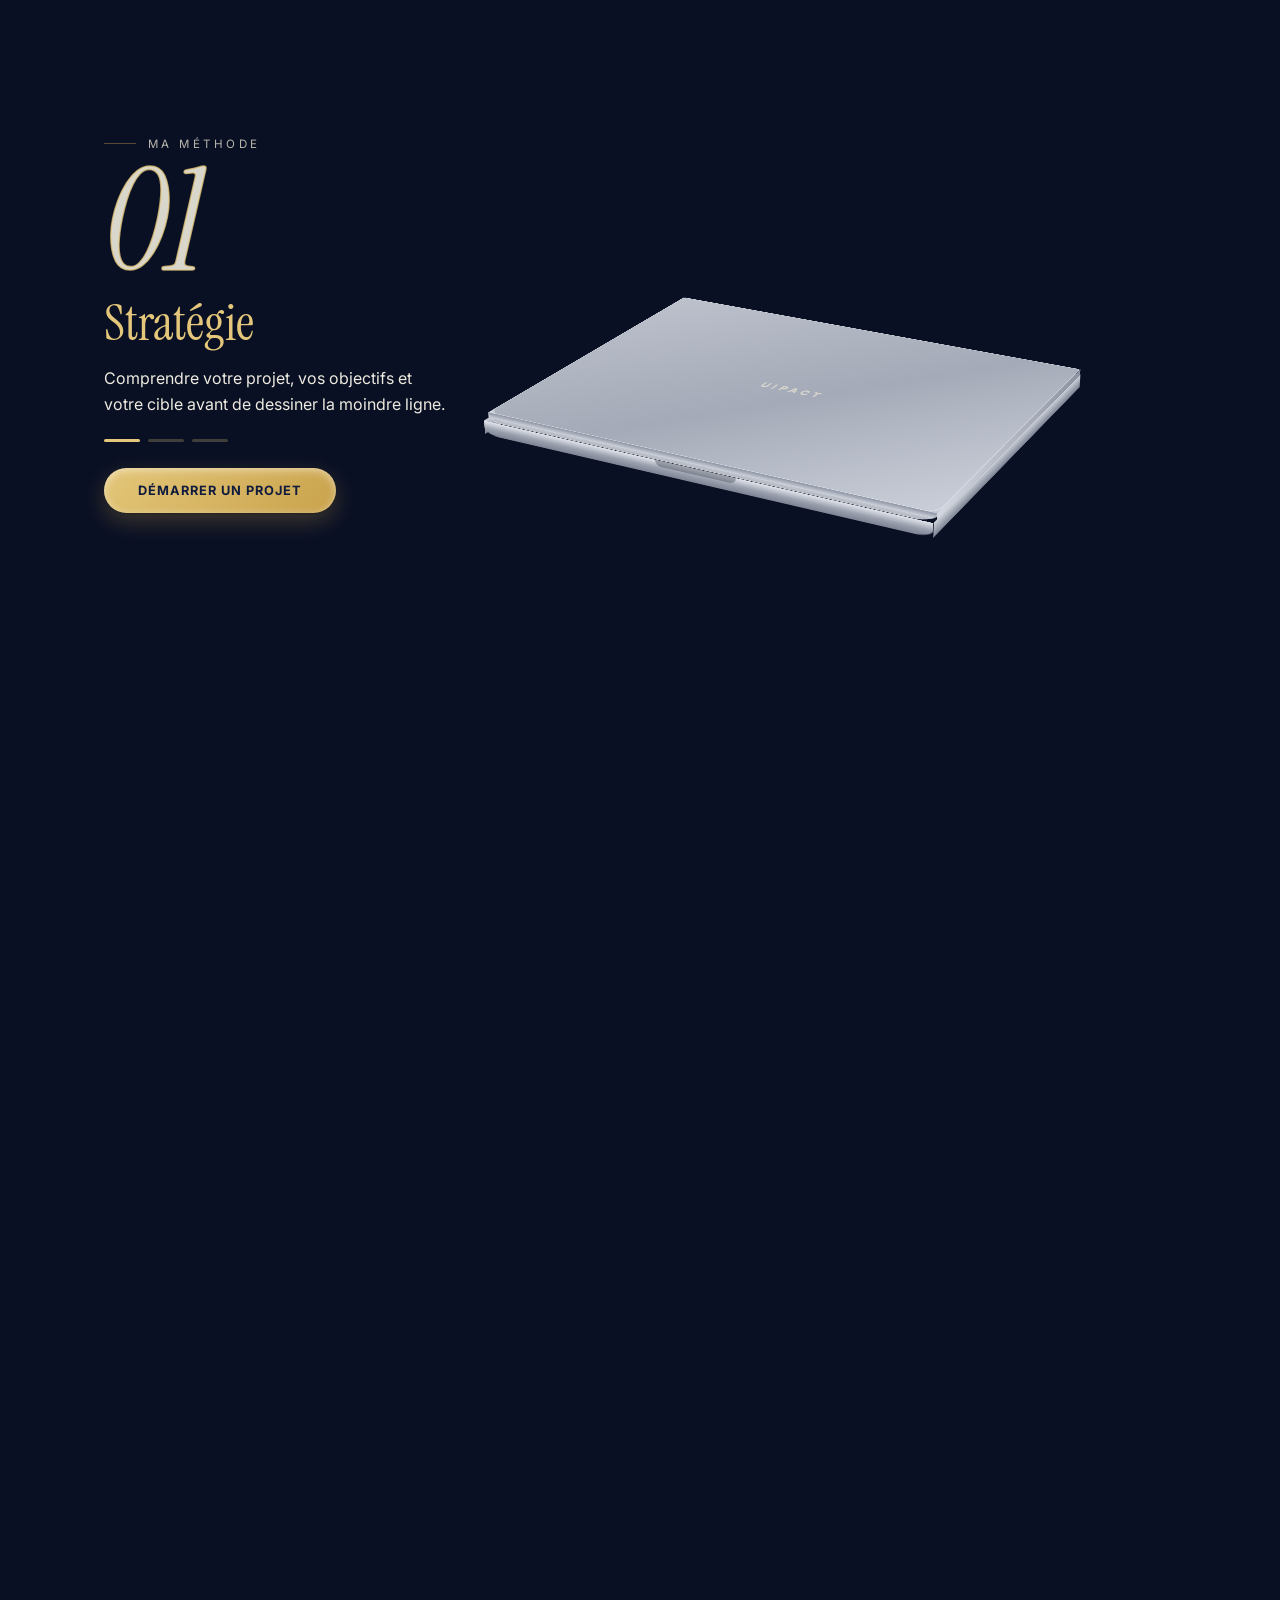
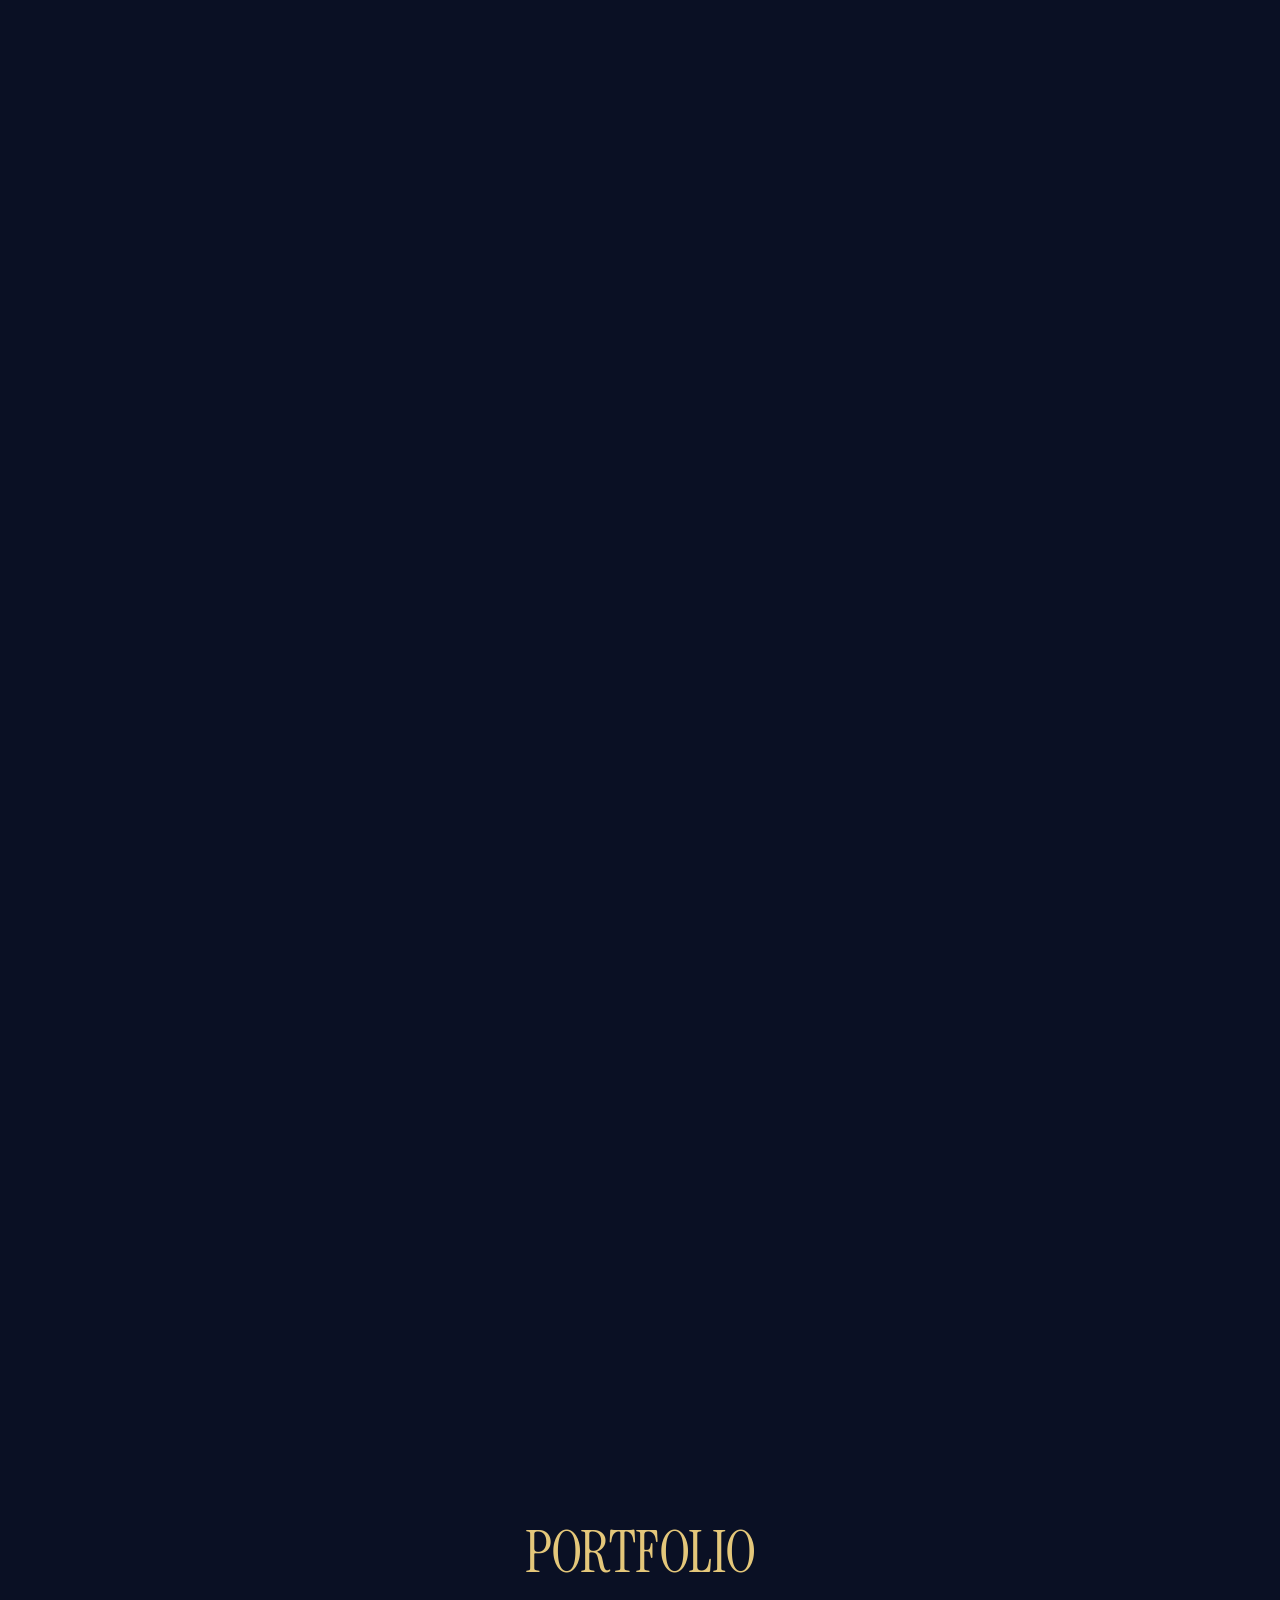
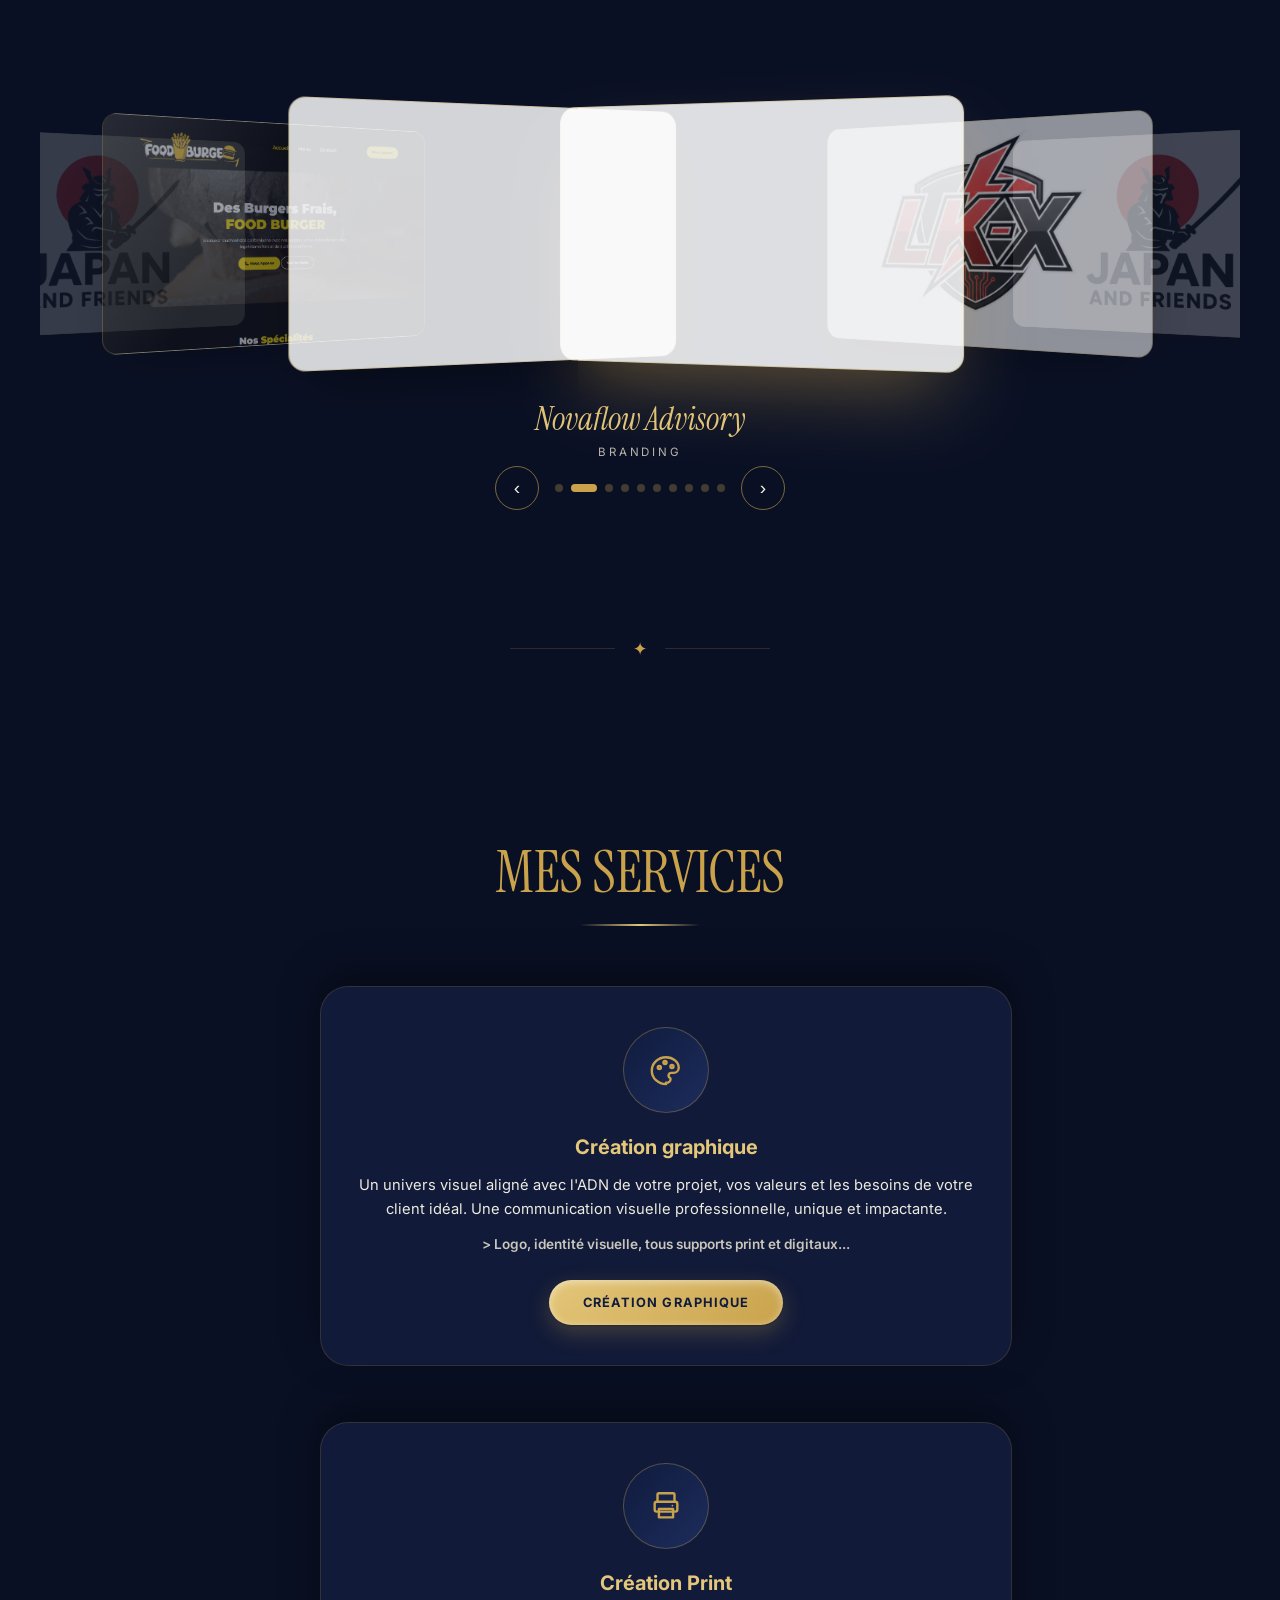
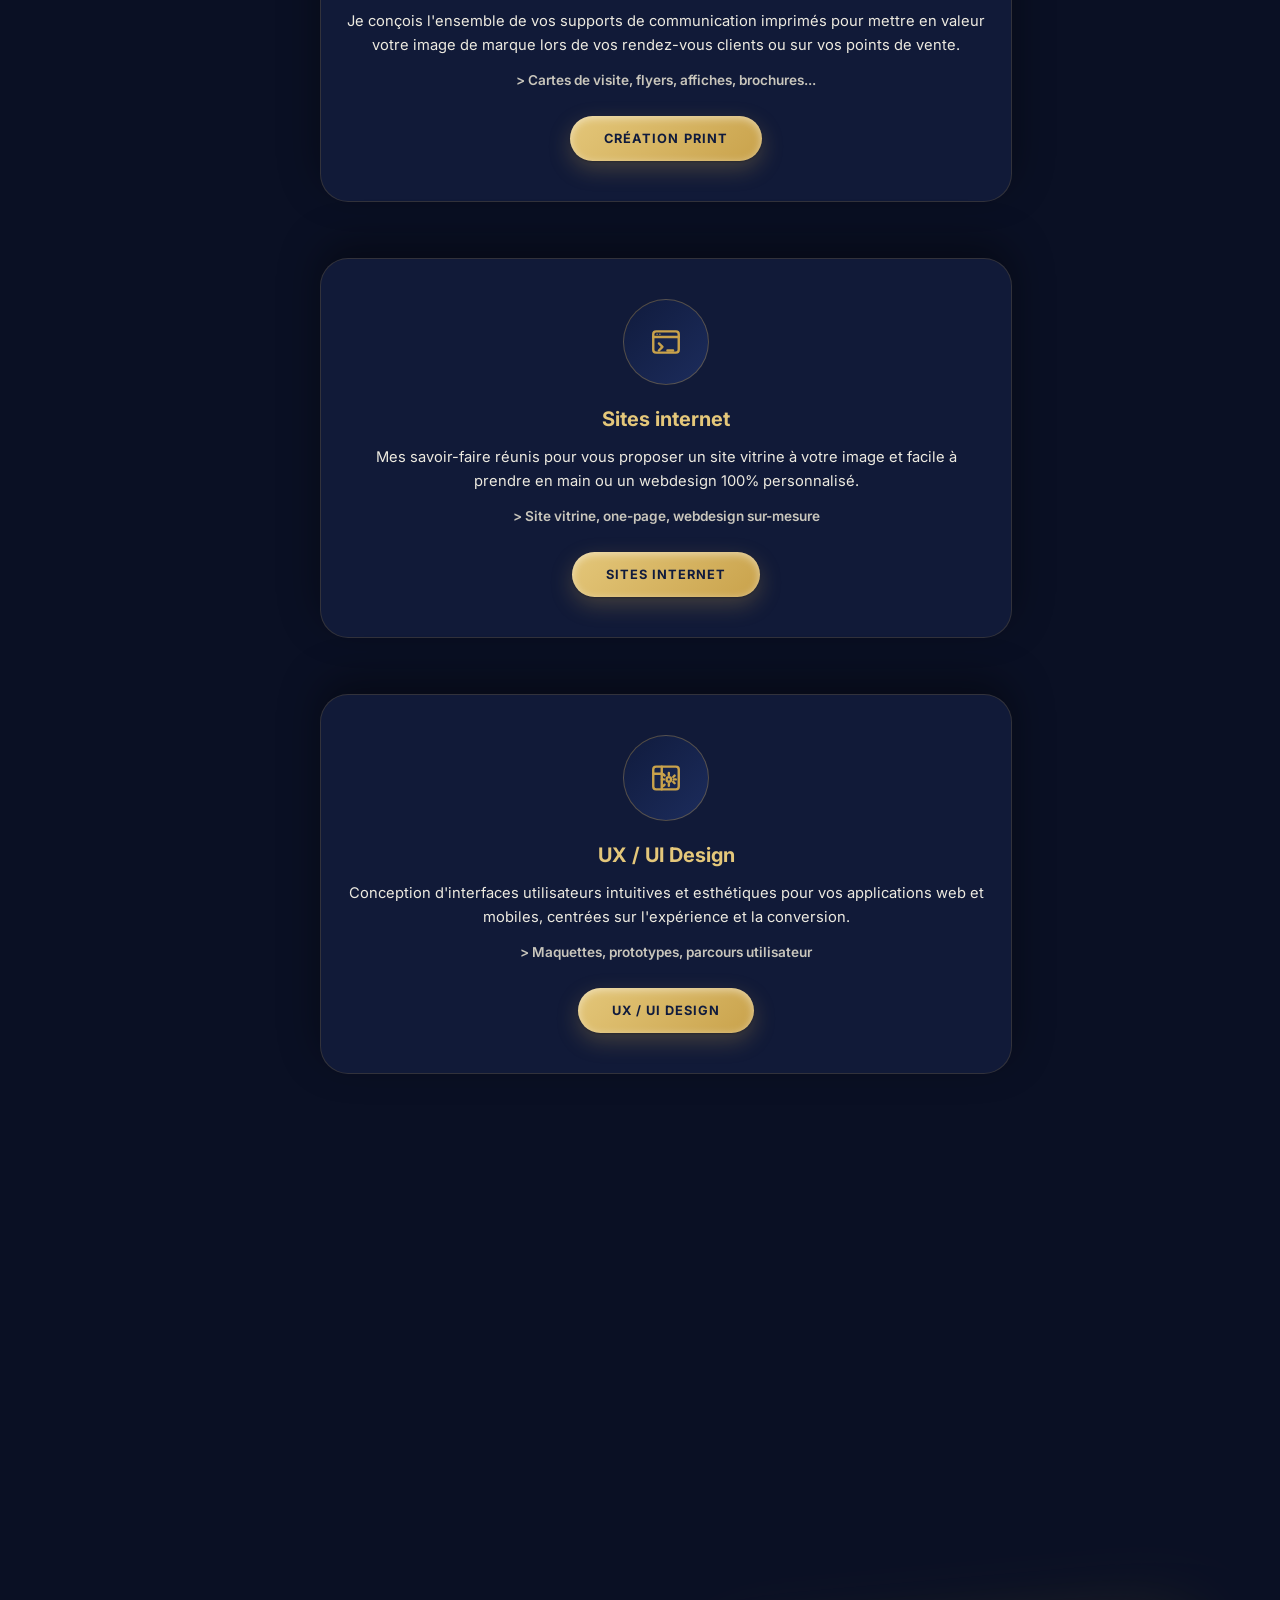
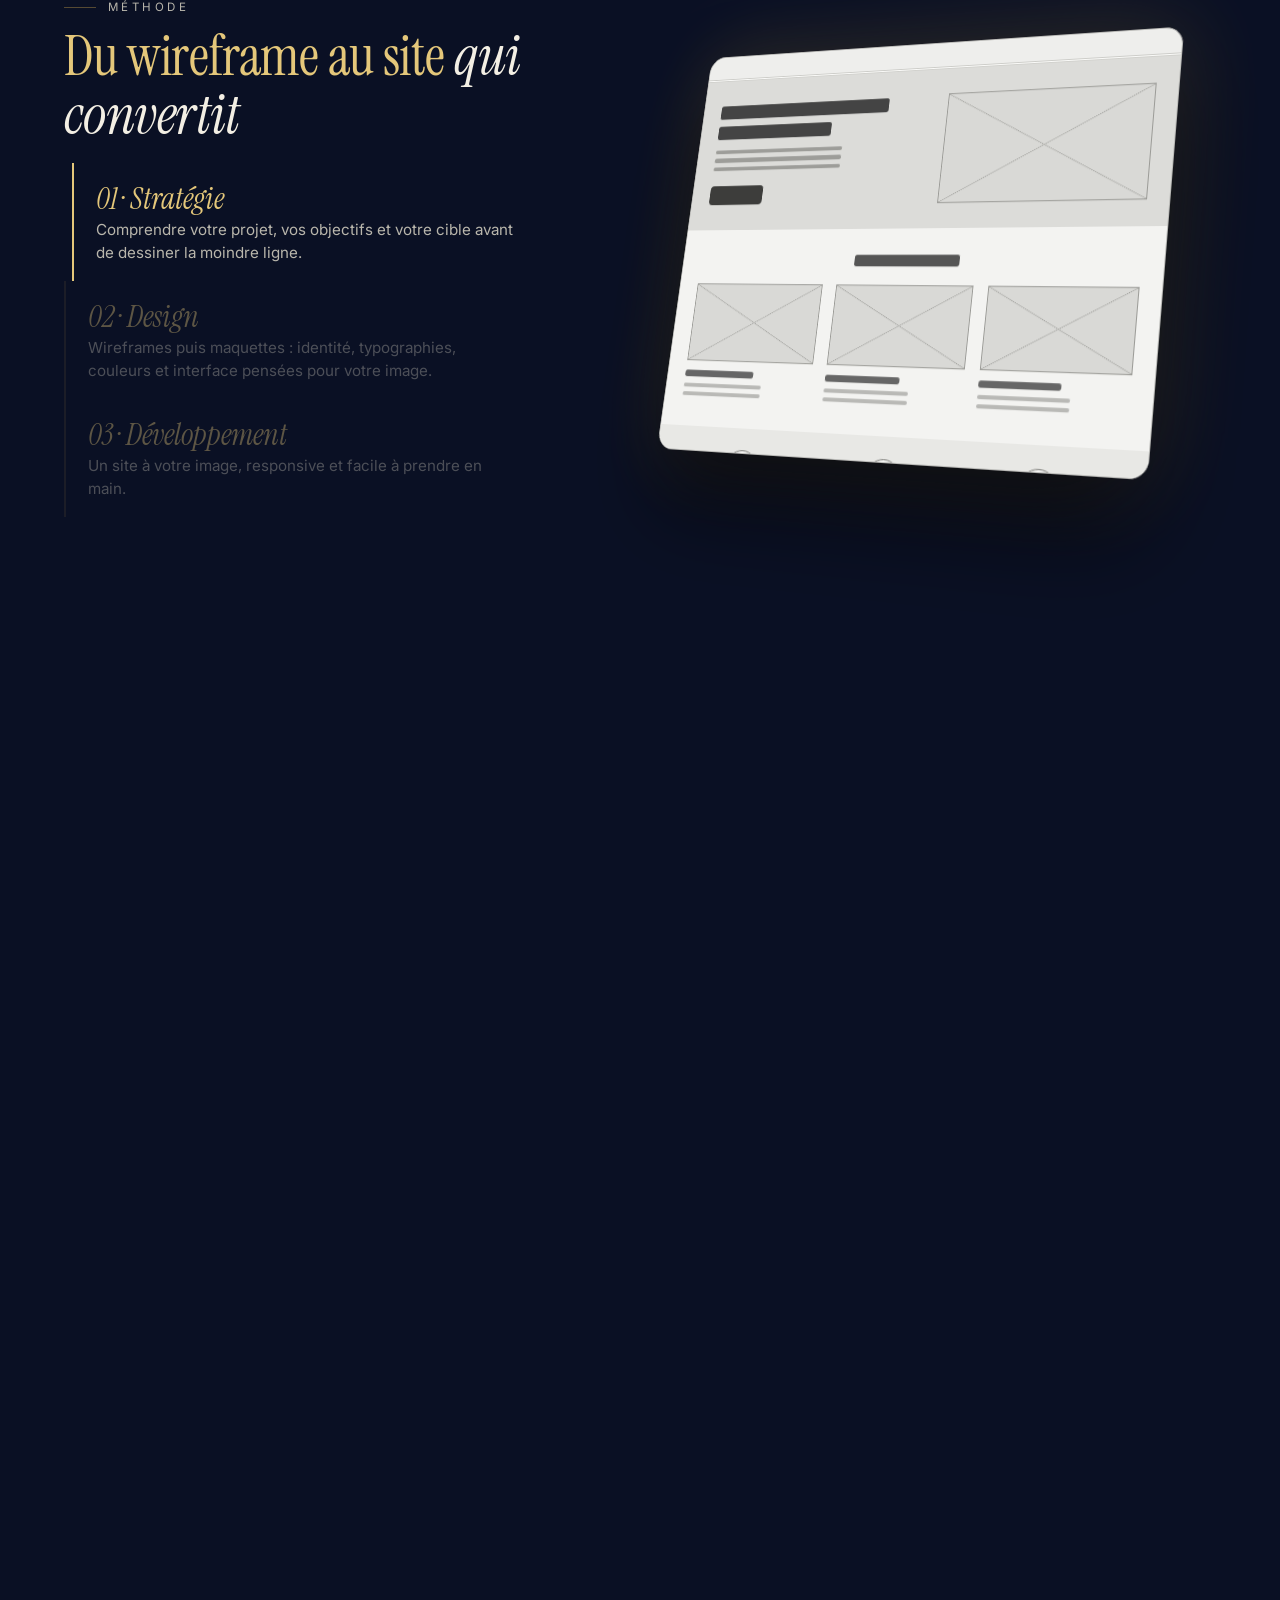
==== commit 989b5e62: "Update index.html" ====
--- a/index.html
+++ b/index.html
@@ -821,14 +821,14 @@
             </div>
             <div class="ct-consent no-cms" data-f="consent">
                 <span class="ct-l"><span id="ctConsentLabel">Consentement RGPD</span> <i class="ct-req">*</i></span>
-                <label class="ct-chk"><input type="checkbox" name="consentement" value="Oui" required><span><span id="ctConsentText">J’accepte que UIPACT utilise ces informations pour me recontacter au sujet de ma demande.</span> <a id="ctConsentLink" href="politique-confidentialite.html">Politique de confidentialité</a></span></label>
+                <label class="ct-chk"><input type="checkbox" name="consentement" value="Oui" required><span><span id="ctConsentText">Je suis d’accord pour que UIPACT me recontacte au sujet de mon projet.</span> <a id="ctConsentLink" href="politique-confidentialite.html">Politique de confidentialité</a></span></label>
             </div>
 
             <input type="hidden" name="_subject" value="Nouveau message depuis le site UIPACT !">
             <input type="text" name="_honey" value="" tabindex="-1" autocomplete="off" aria-hidden="true" style="position:absolute;left:-9999px;width:1px;height:1px;opacity:0">
 
             <button type="submit" class="ct-btn">Être rappelé</button>
-            <p class="ct-note no-cms" id="ctNote">Vos données servent uniquement à traiter votre demande et à vous recontacter. Elles ne sont ni revendues ni transmises à des tiers.</p>
+            <p class="ct-note no-cms" id="ctNote">Vos informations servent uniquement à vous répondre. Vous pouvez demander leur suppression à tout moment.</p>
         </form>
     </section>
 
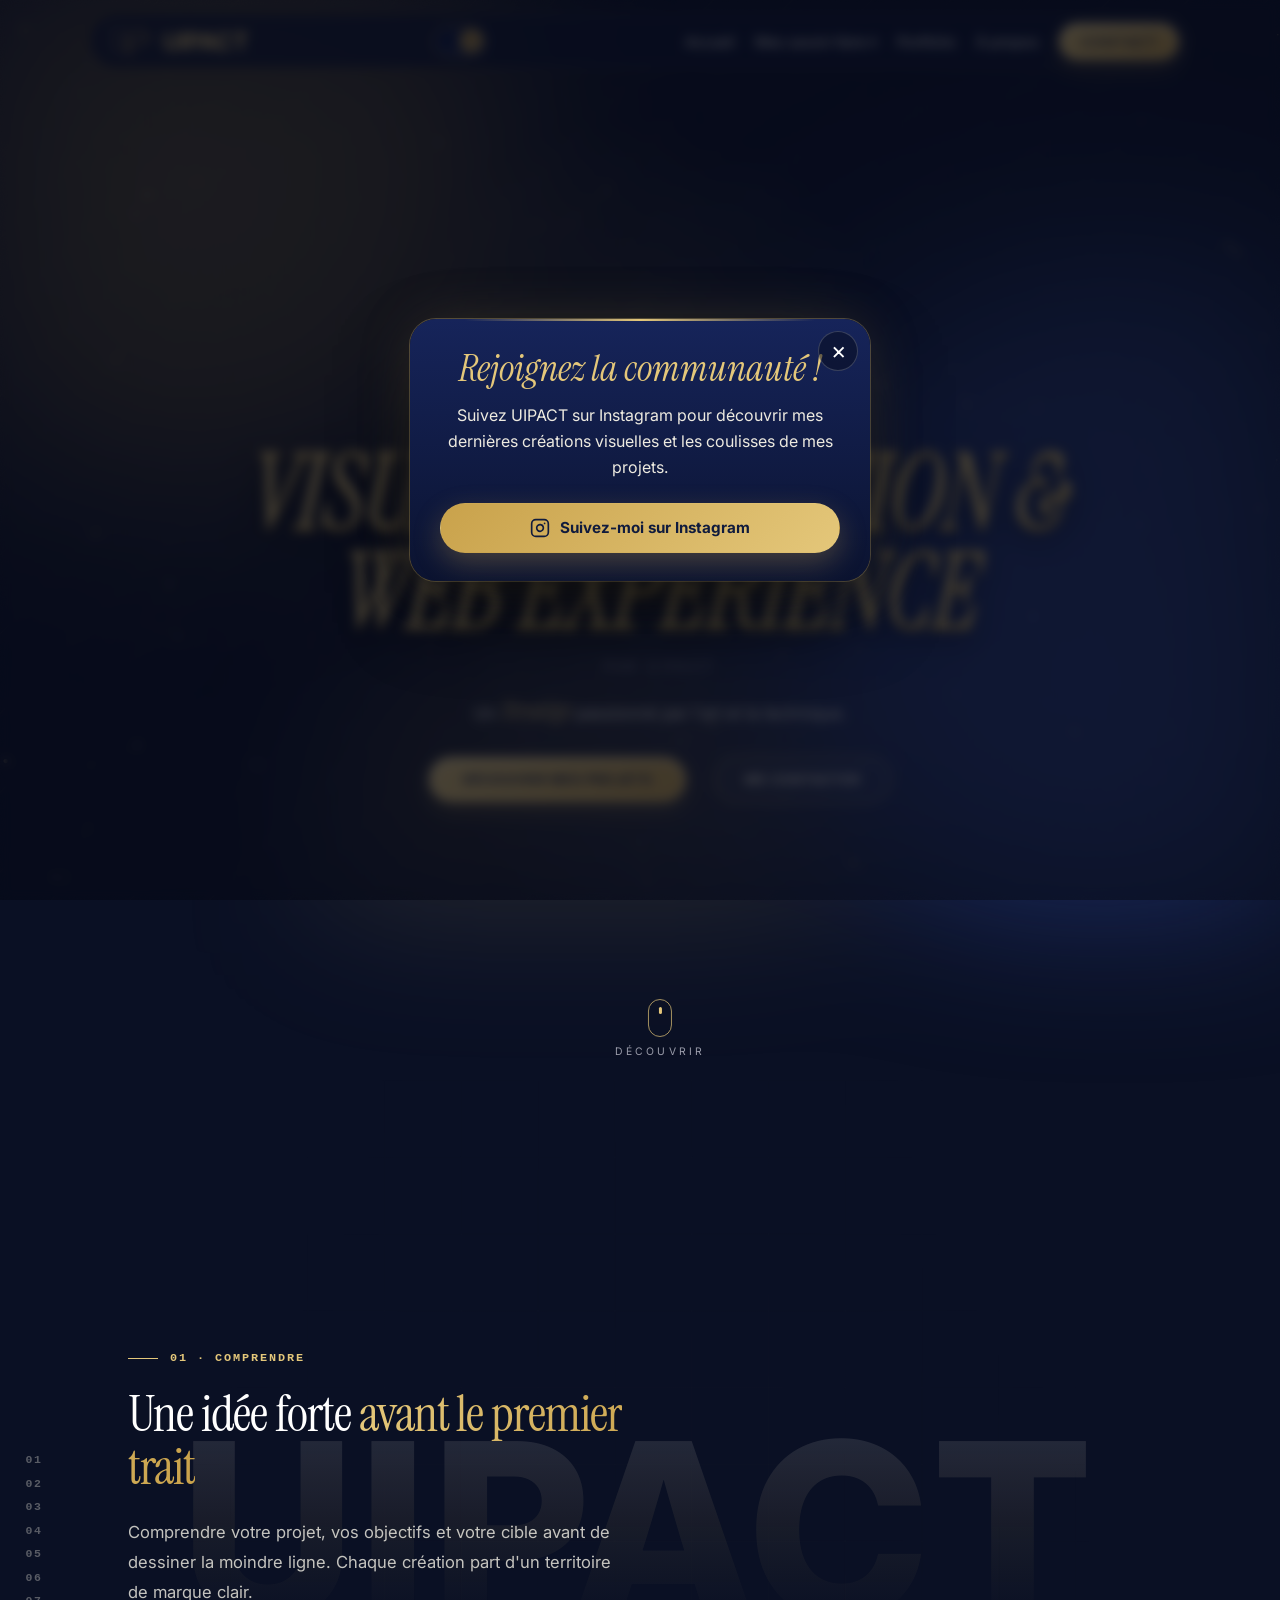
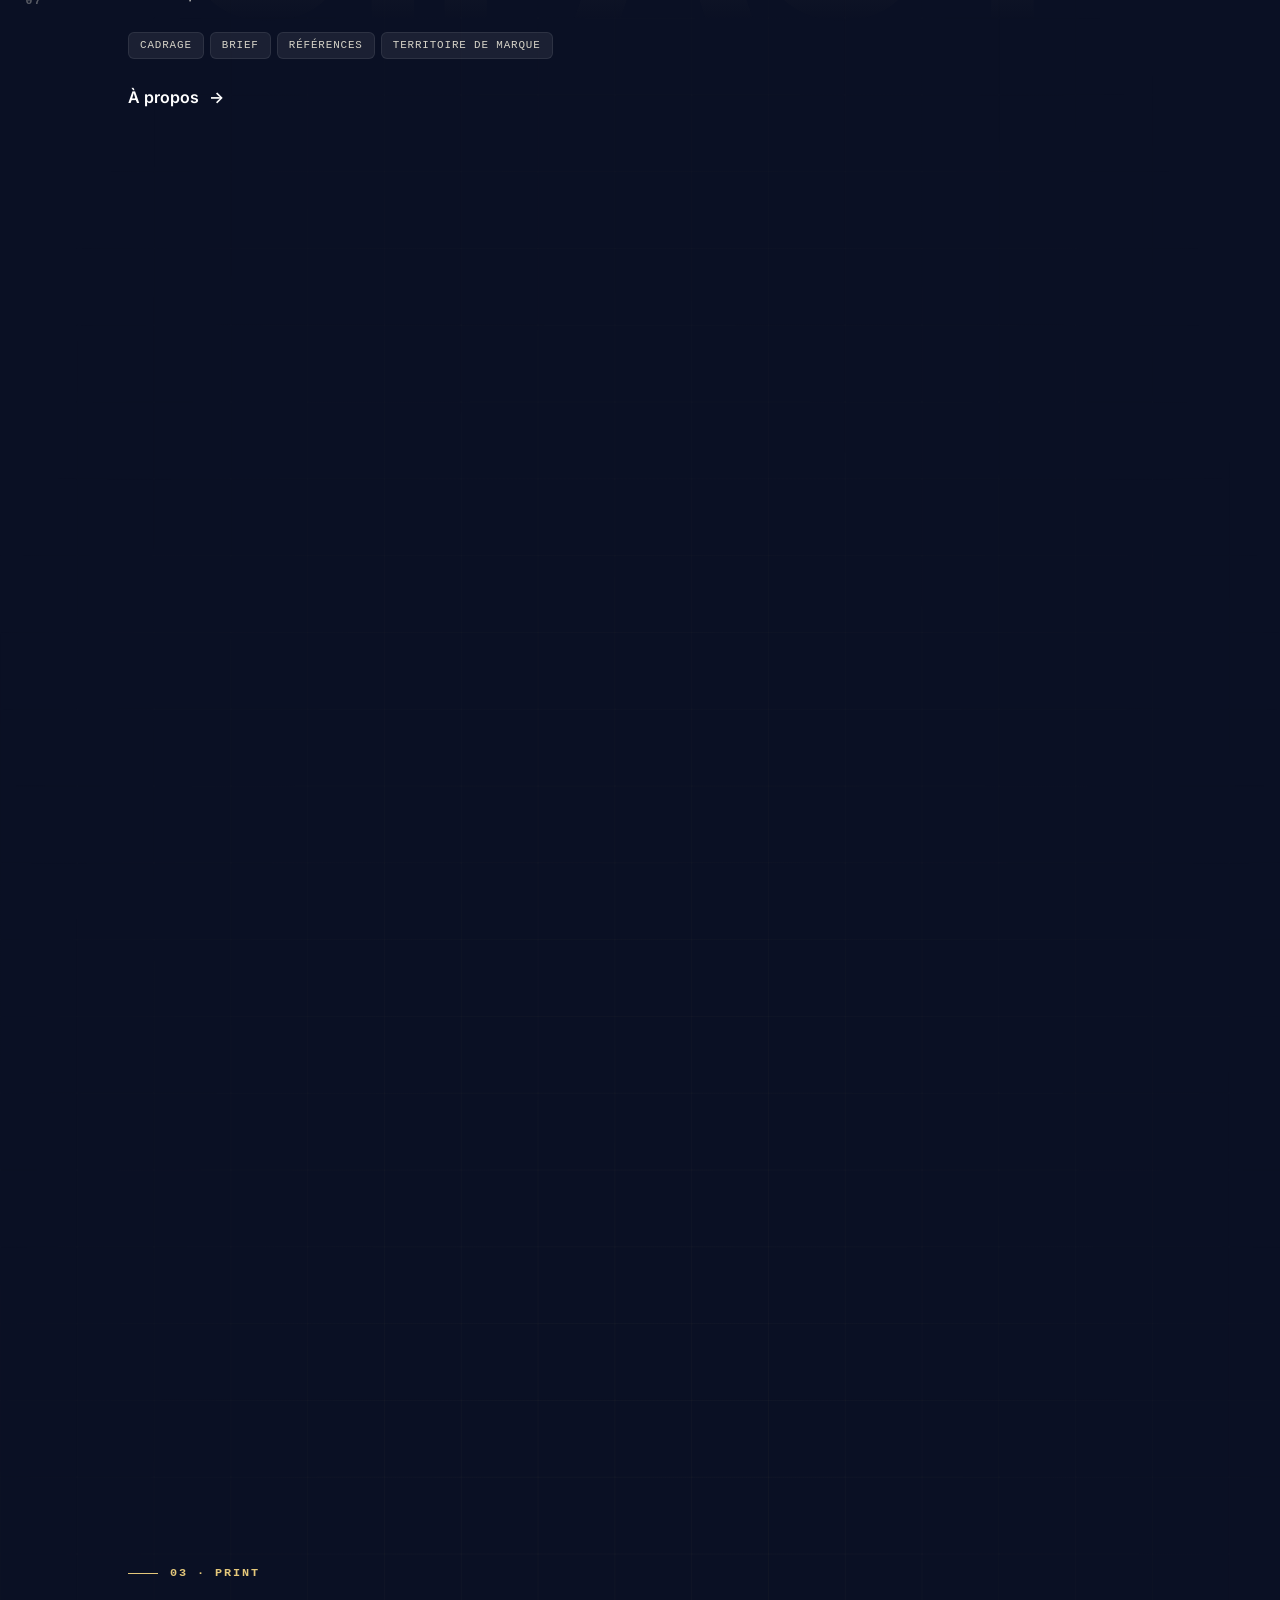
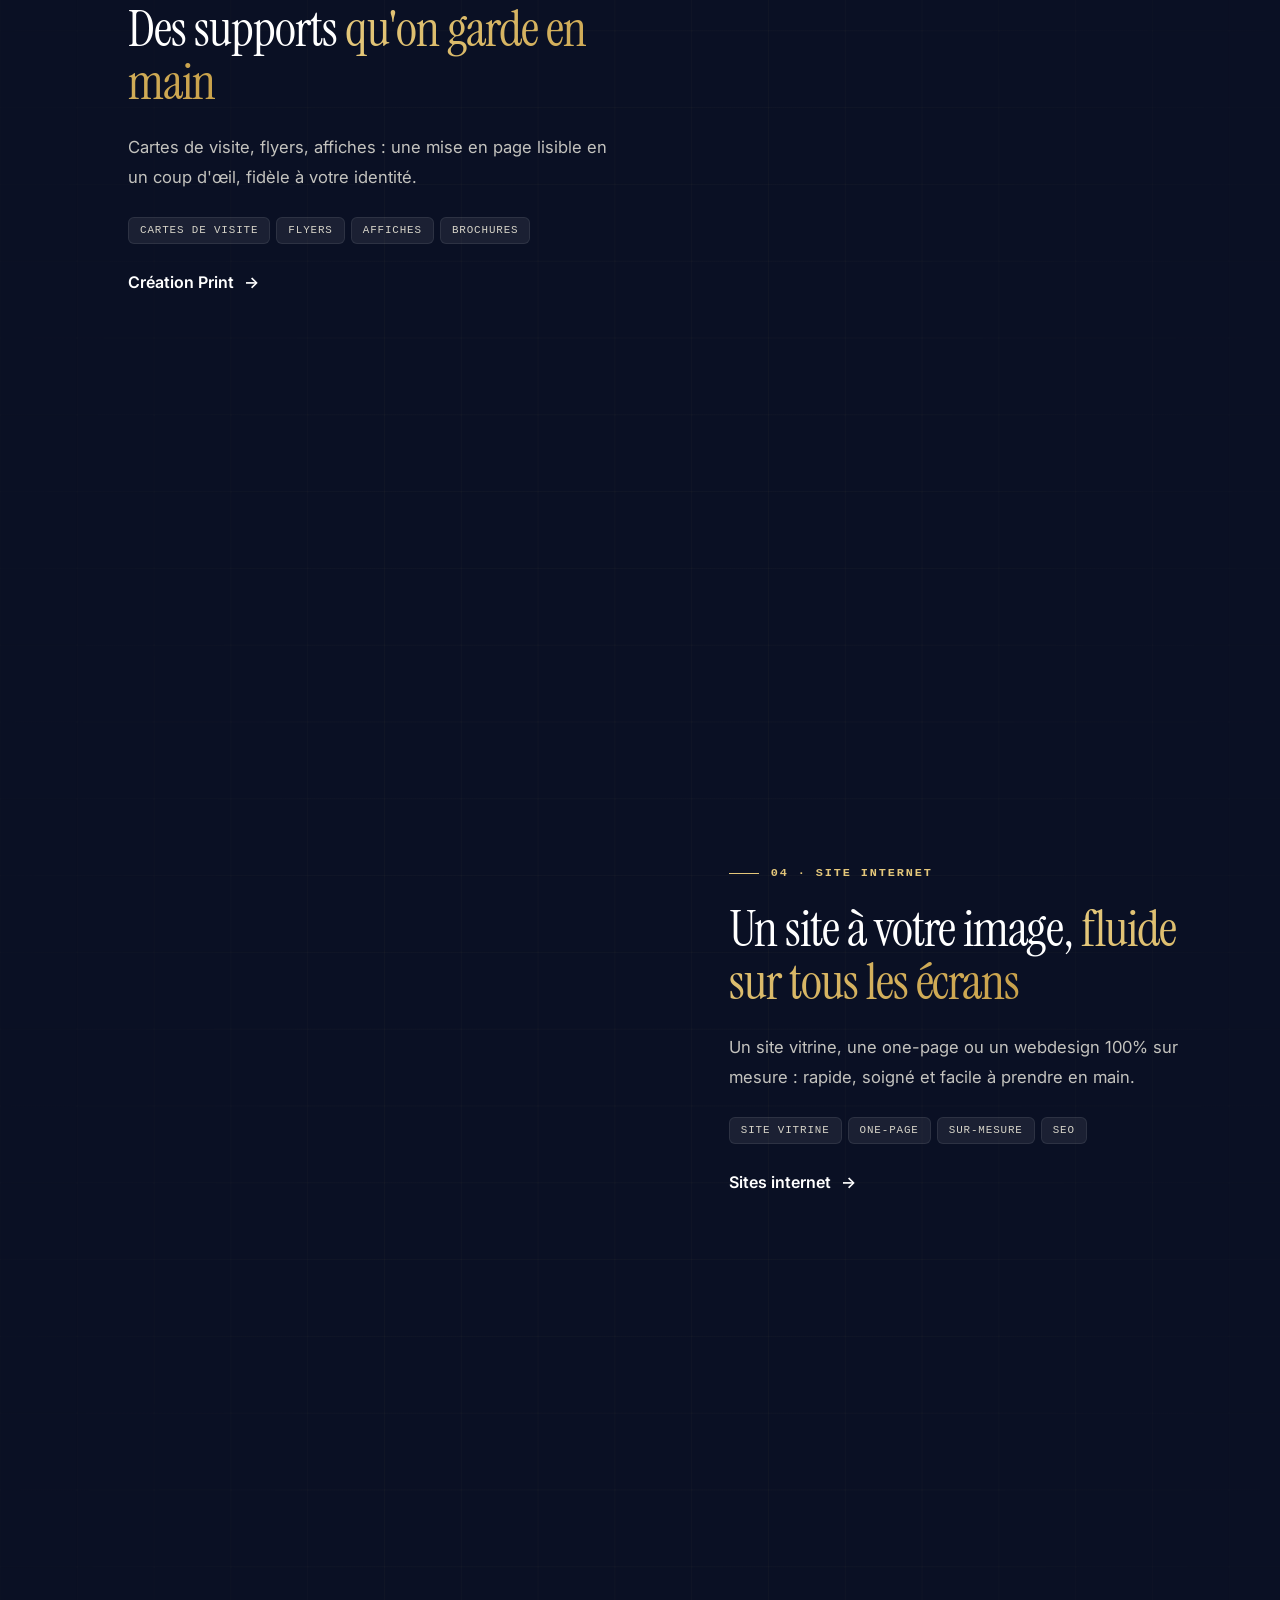
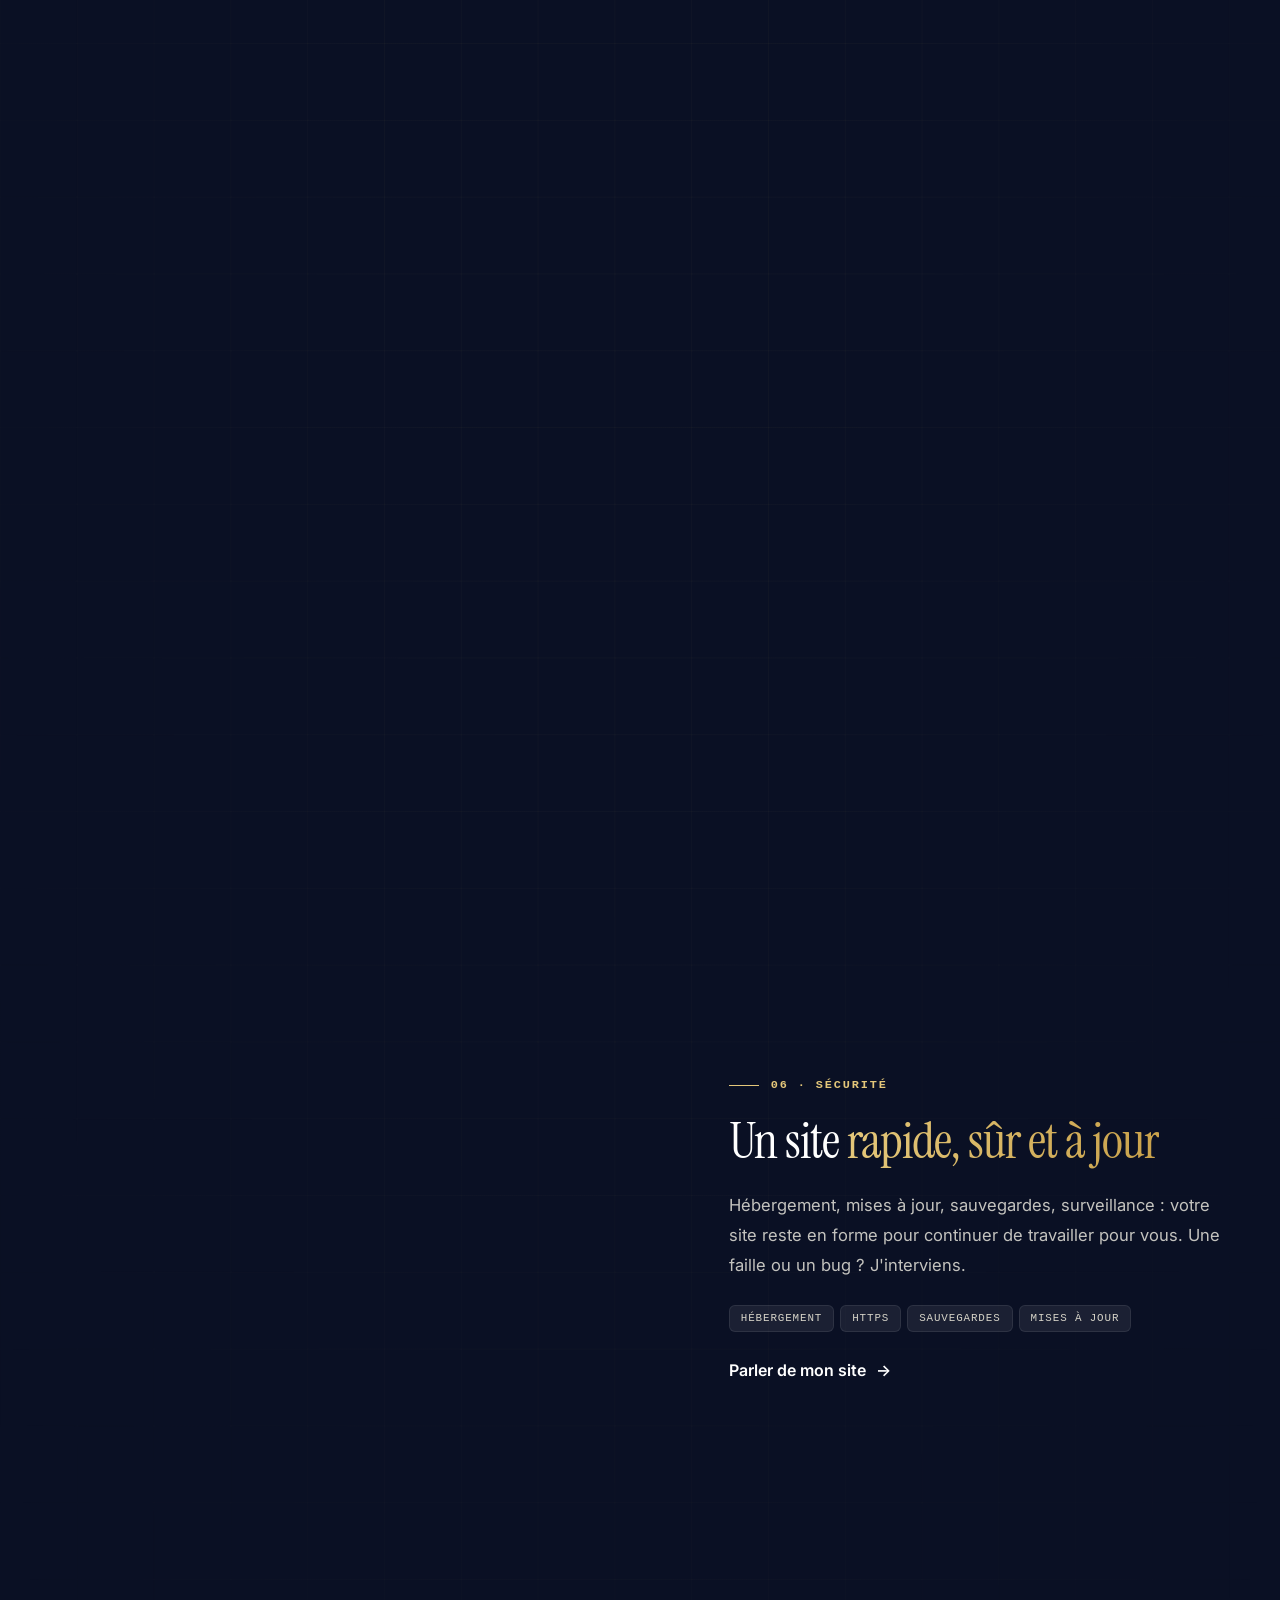
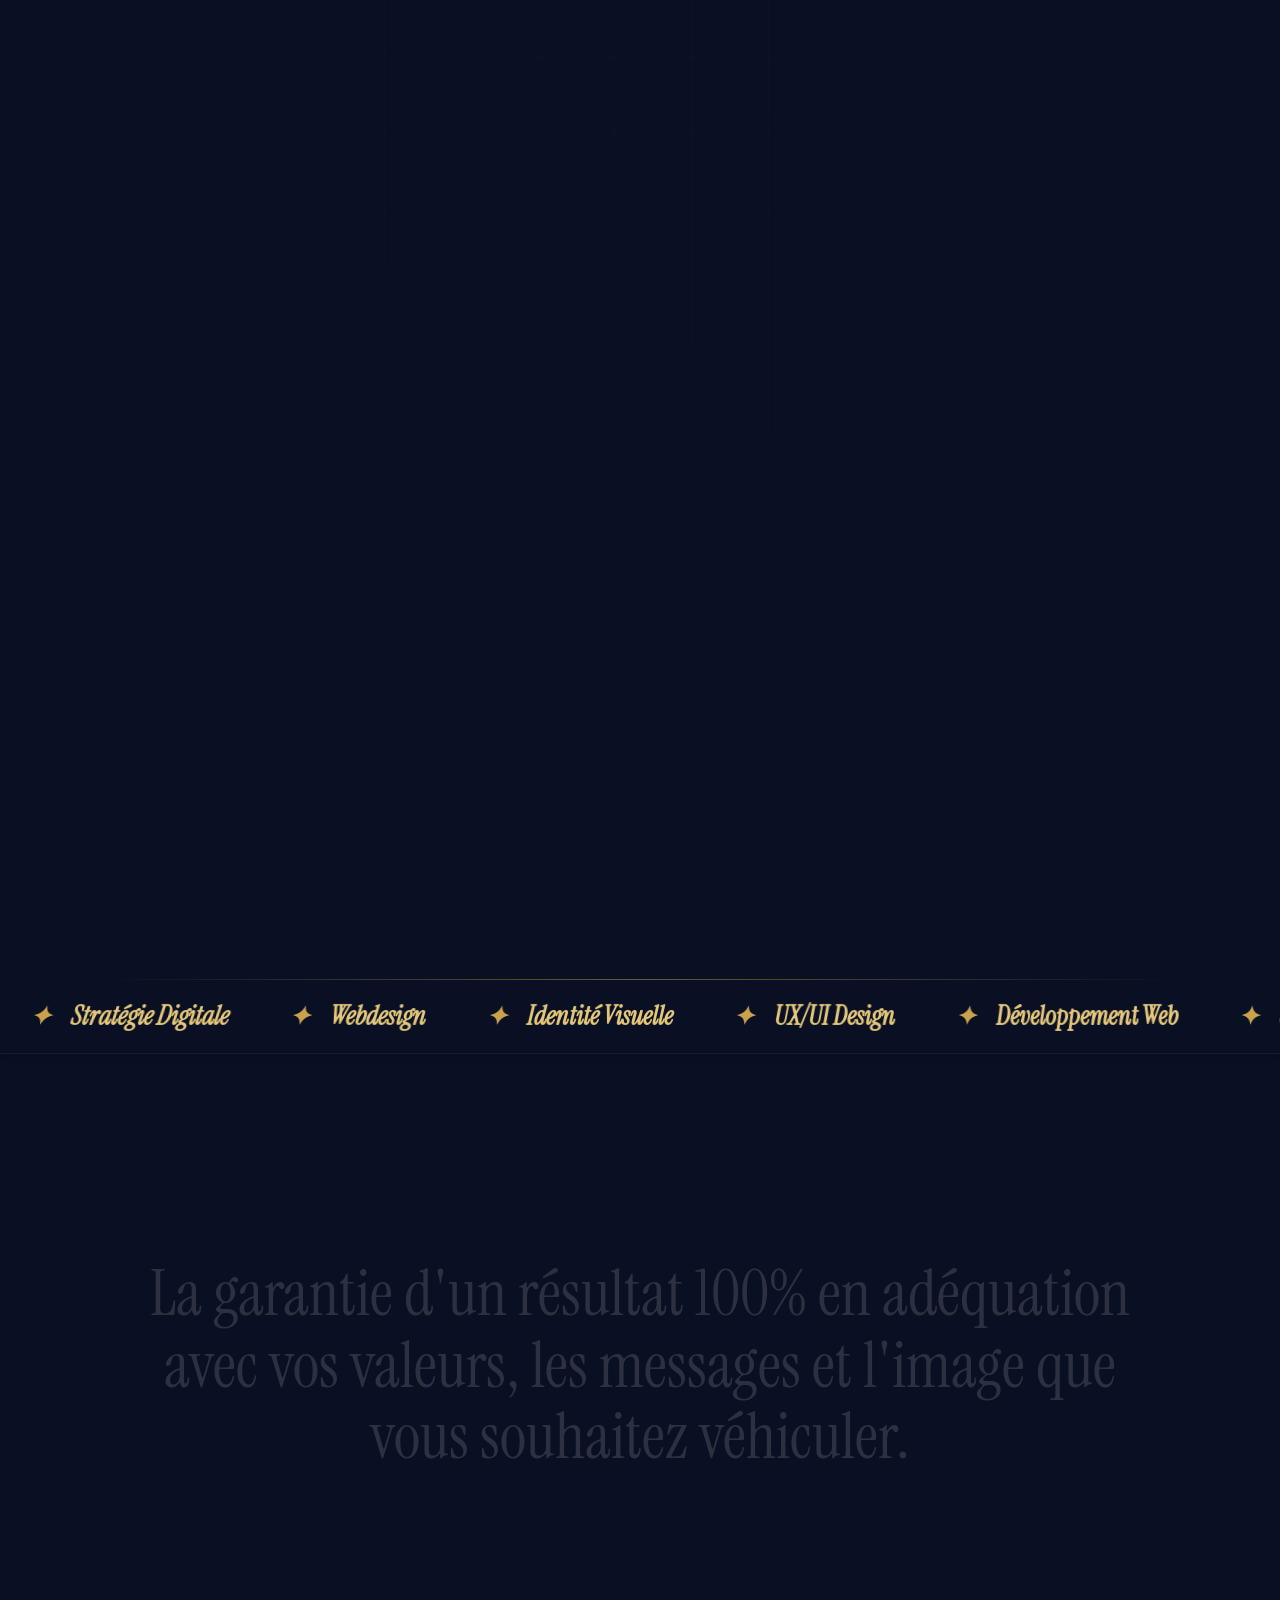
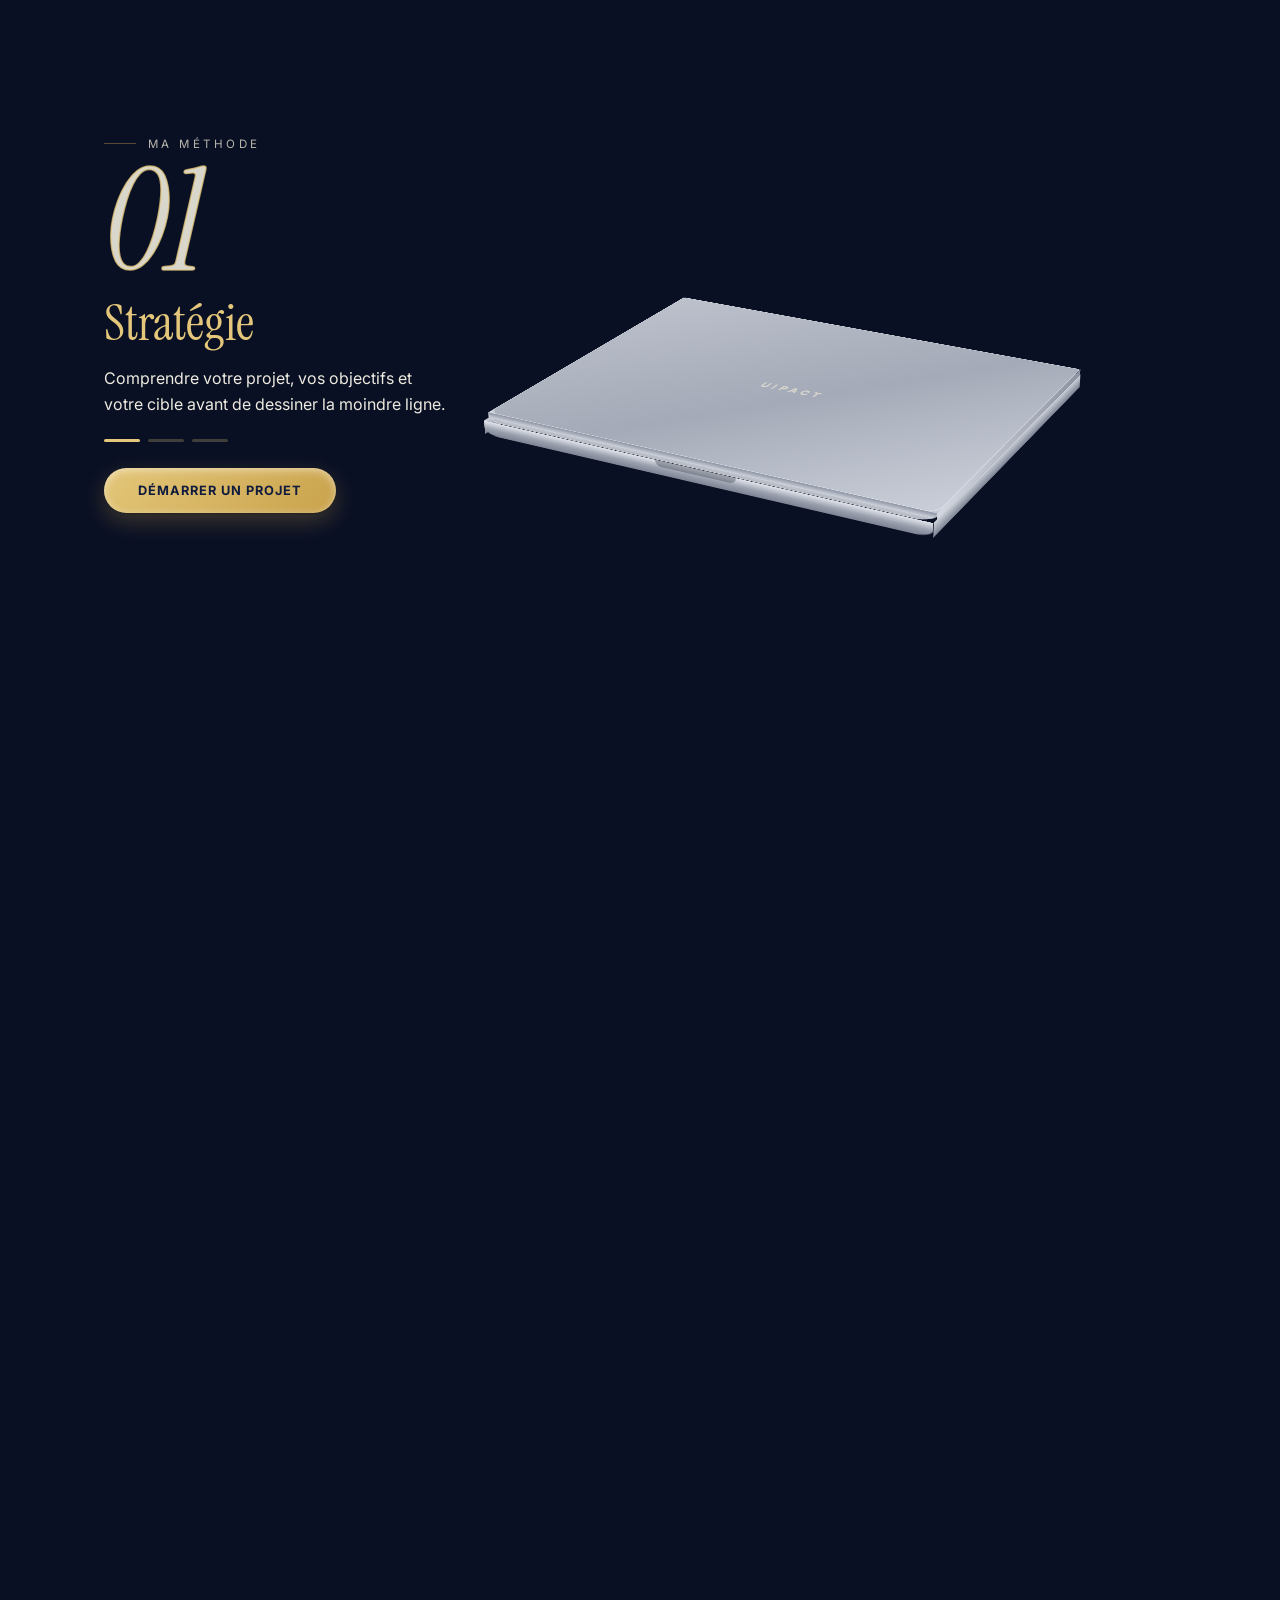
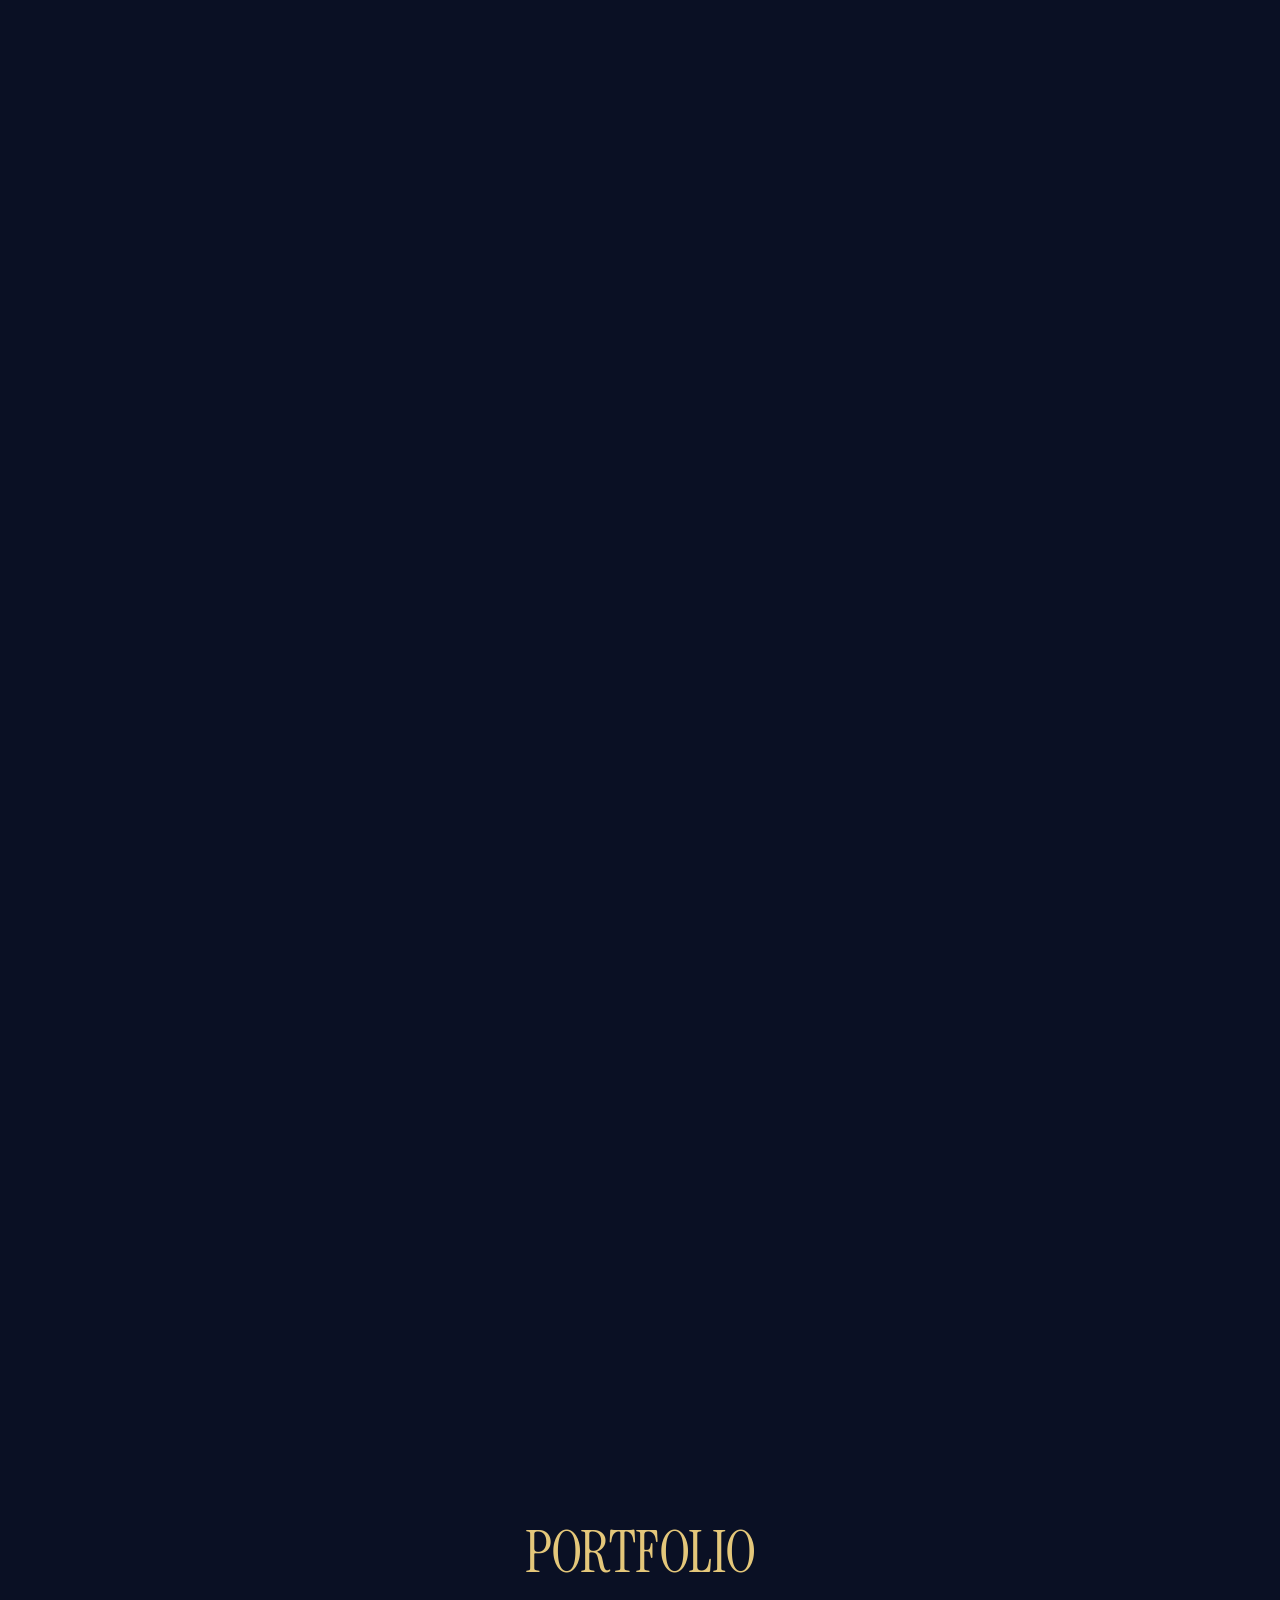
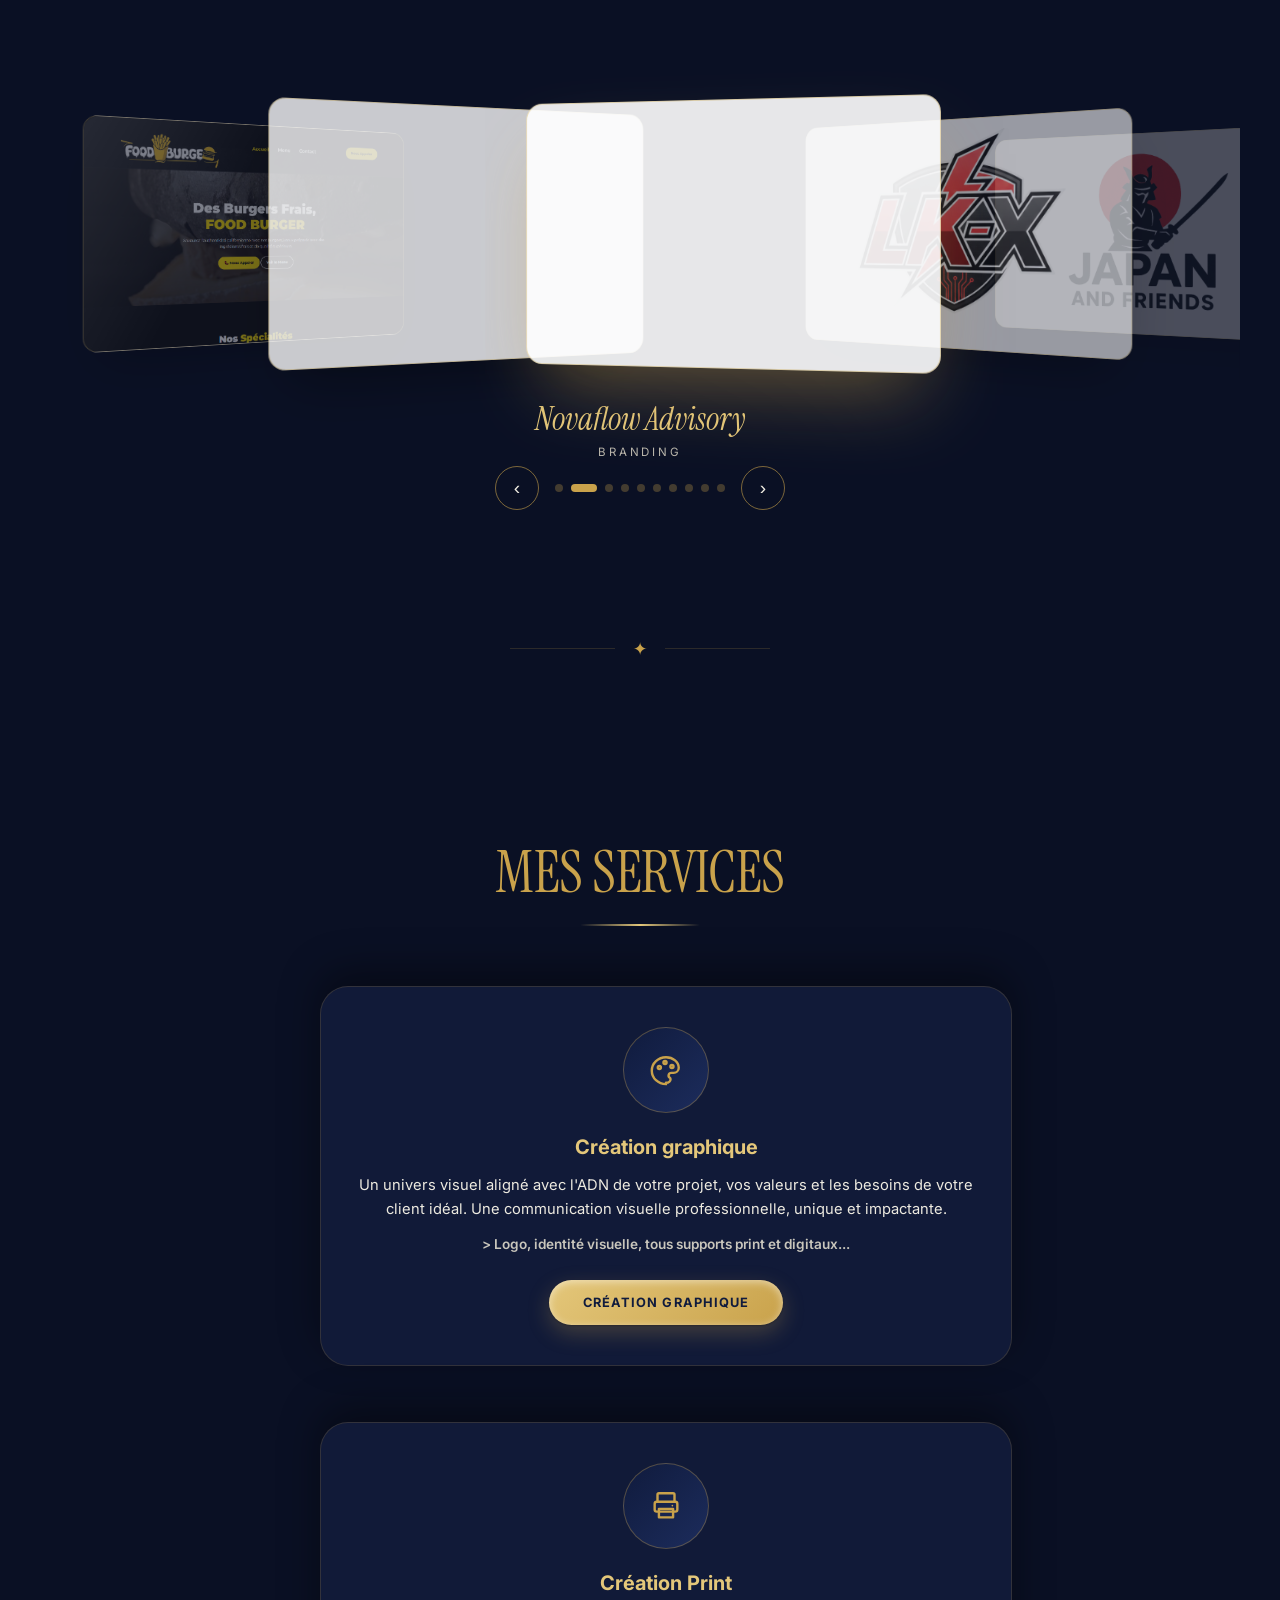
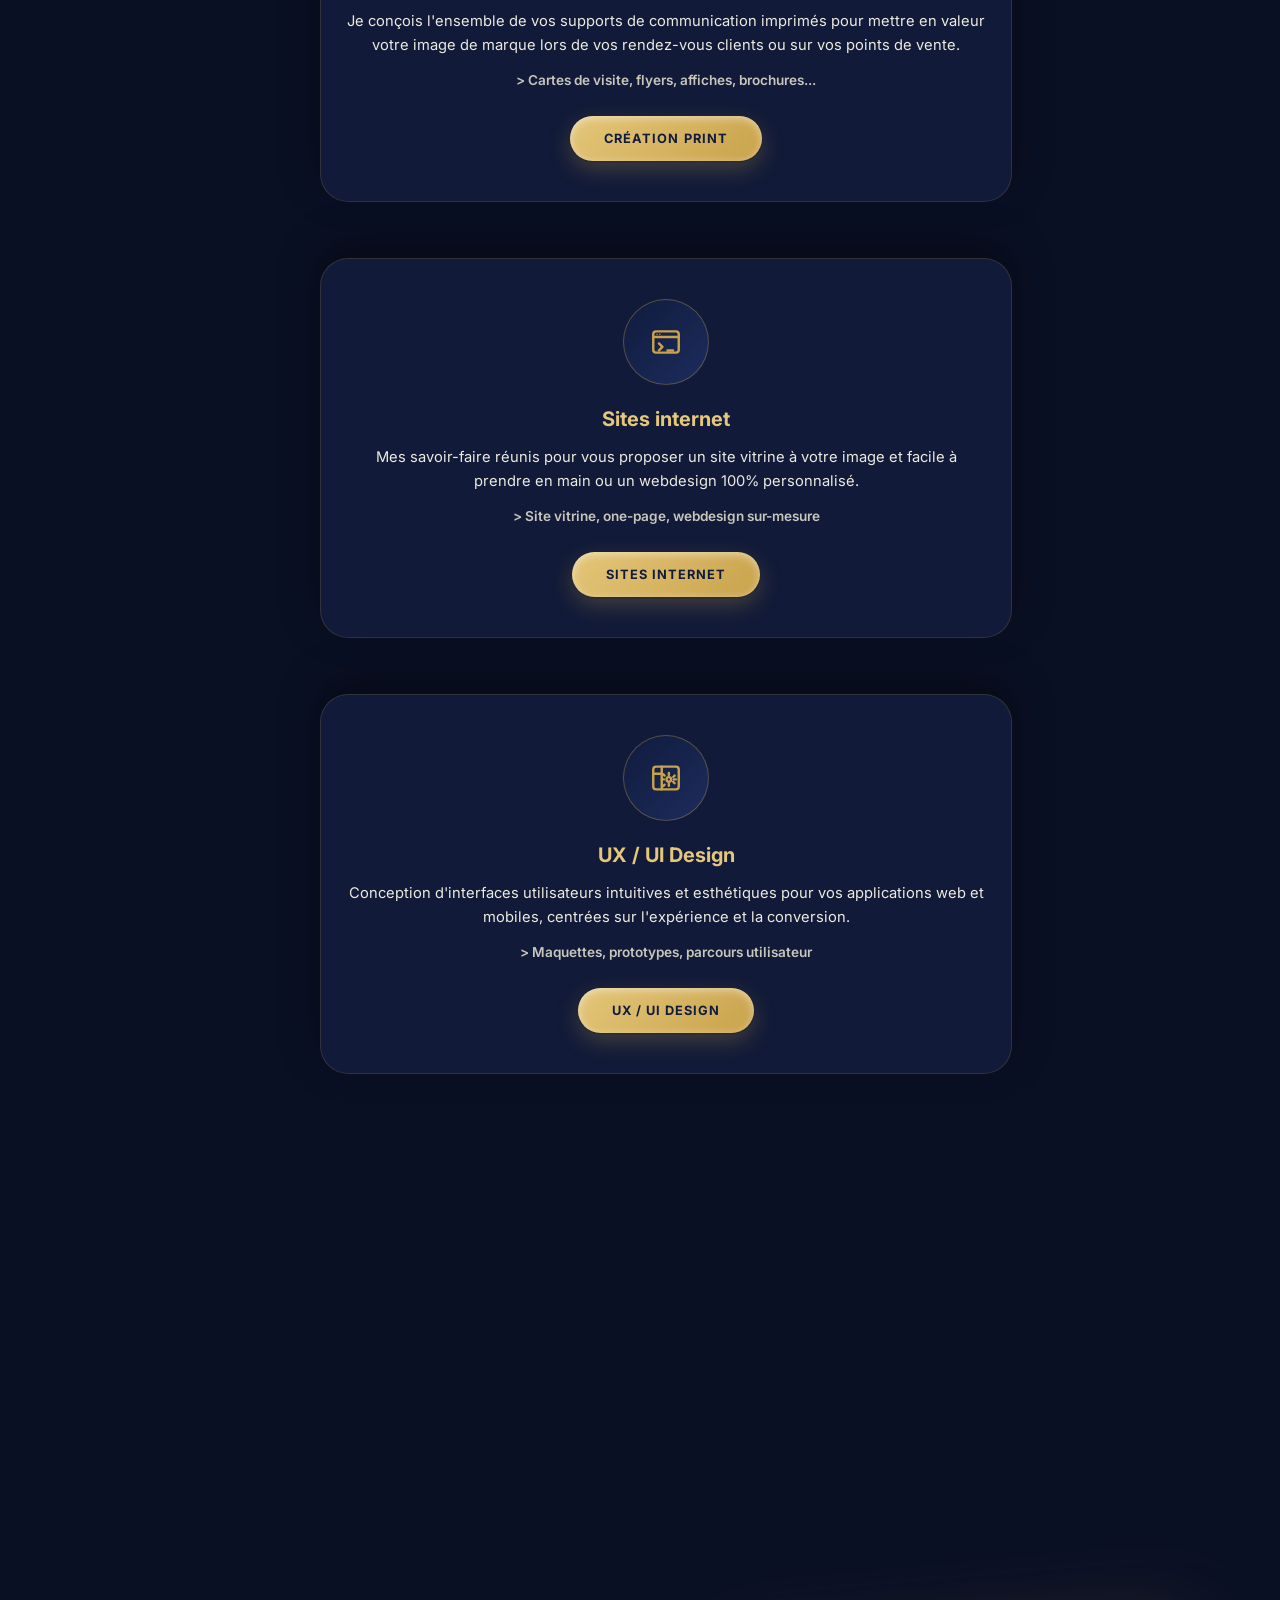
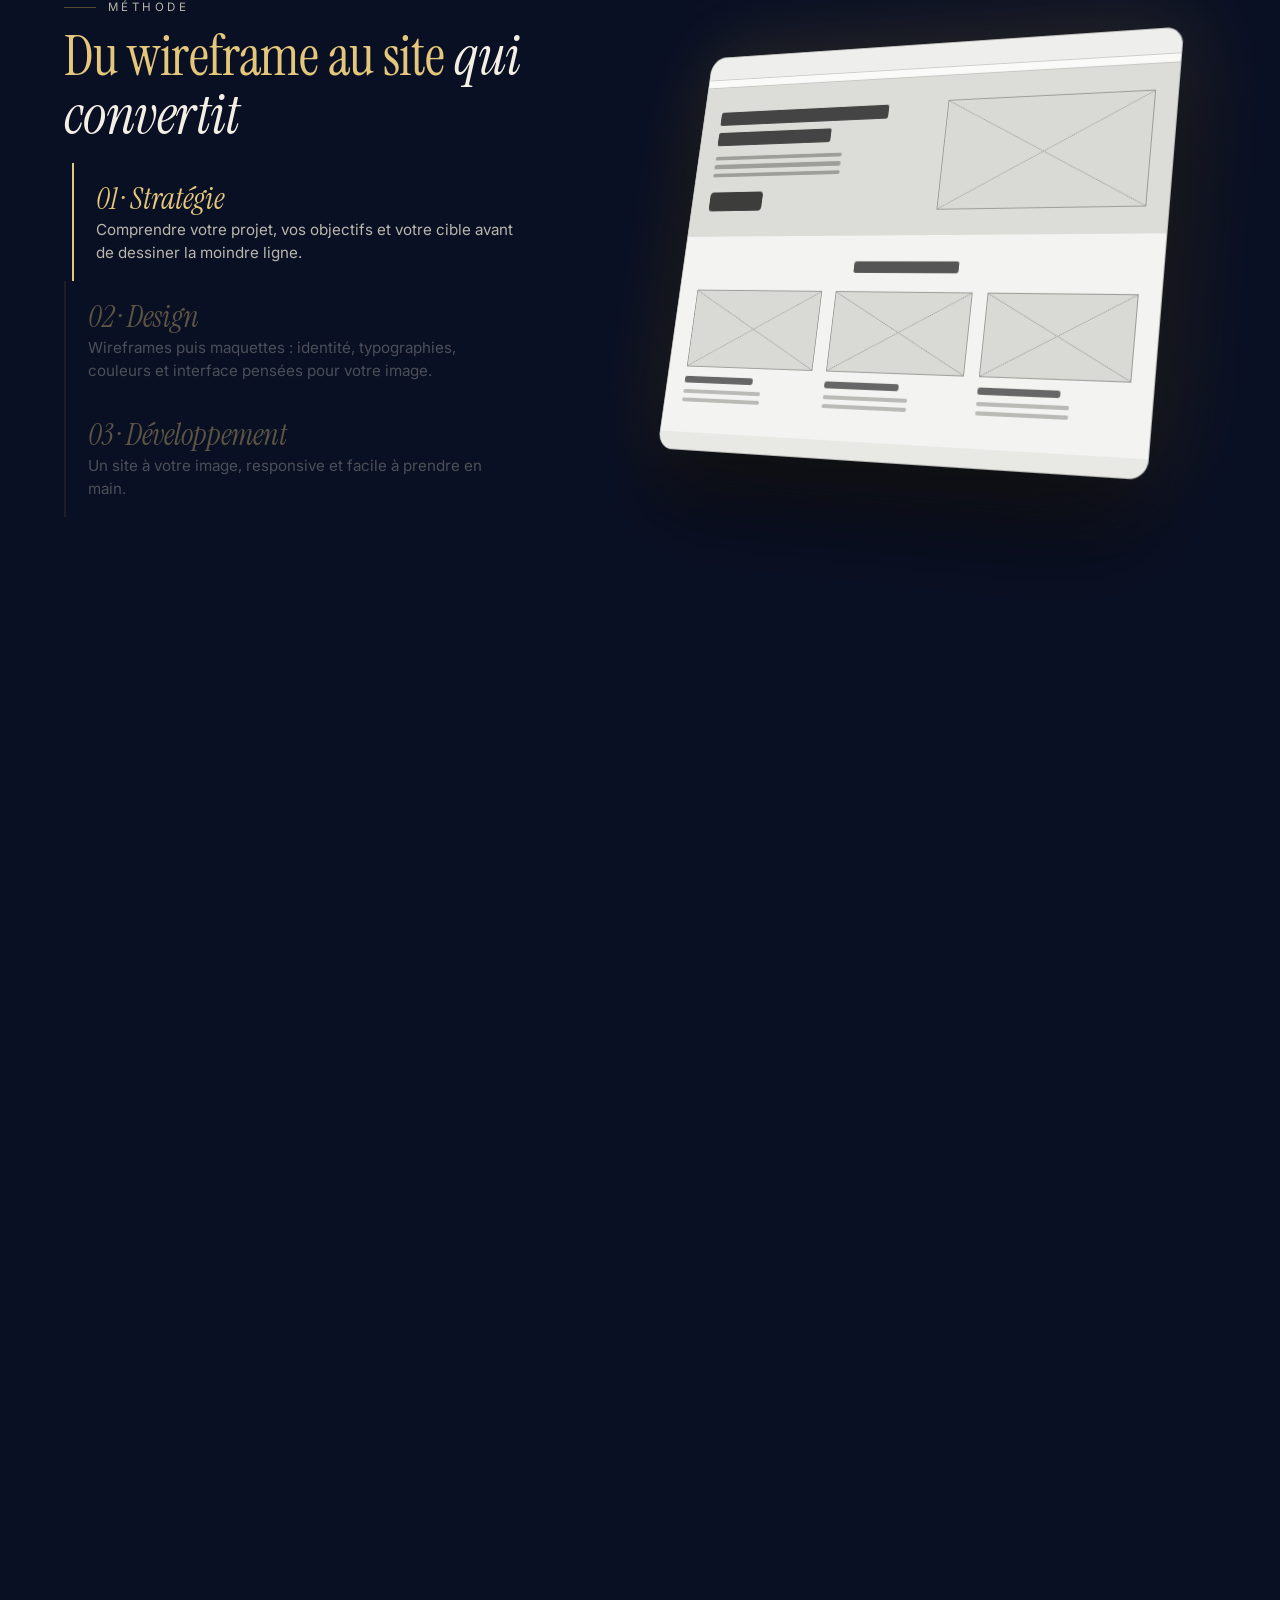
==== commit 86609740: "Update index.html" ====
--- a/index.html
+++ b/index.html
@@ -813,9 +813,9 @@
             <div class="ct-grid no-cms">
                 <div class="ct-f" data-f="prenom"><label class="ct-l" for="ct-prenom"><span class="ct-lt">Prénom</span><i class="ct-req">*</i></label><input class="ct-in" id="ct-prenom" name="prenom" type="text" placeholder="Votre prénom" autocomplete="given-name" required></div>
                 <div class="ct-f" data-f="nom"><label class="ct-l" for="ct-nom"><span class="ct-lt">Nom</span><i class="ct-req">*</i></label><input class="ct-in" id="ct-nom" name="nom" type="text" placeholder="Votre nom" autocomplete="family-name" required></div>
-                <div class="ct-f" data-f="email"><label class="ct-l" for="ct-email"><span class="ct-lt">Email</span><i class="ct-req">*</i></label><input class="ct-in" id="ct-email" name="email" type="email" placeholder="nom@entreprise.fr" autocomplete="email" required></div>
-                <div class="ct-f" data-f="telephone"><label class="ct-l" for="ct-tel"><span class="ct-lt">Téléphone</span><i class="ct-req">*</i></label><input class="ct-in" id="ct-tel" name="telephone" type="tel" placeholder="06 12 34 56 78" autocomplete="tel" required></div>
-                <div class="ct-f ct-full" data-f="site"><label class="ct-l" for="ct-site"><span class="ct-lt">Votre site web</span><i class="ct-req" hidden>*</i></label><input class="ct-in" id="ct-site" name="site" type="text" inputmode="url" placeholder="https://www.votre-entreprise.fr" autocomplete="url"></div>
+                <div class="ct-f" data-f="email"><label class="ct-l" for="ct-email"><span class="ct-lt">Email</span><i class="ct-req">*</i></label><input class="ct-in" id="ct-email" name="email" type="email" placeholder="contact@entreprise.com" autocomplete="email" required></div>
+                <div class="ct-f" data-f="telephone"><label class="ct-l" for="ct-tel"><span class="ct-lt">Téléphone</span><i class="ct-req">*</i></label><input class="ct-in" id="ct-tel" name="telephone" type="tel" placeholder="06 00 00 00 00" autocomplete="tel" required></div>
+                <div class="ct-f ct-full" data-f="site"><label class="ct-l" for="ct-site"><span class="ct-lt">Votre site web</span><i class="ct-req" hidden>*</i></label><input class="ct-in" id="ct-site" name="site" type="text" inputmode="url" placeholder="https://www.entreprise.com" autocomplete="url"></div>
                 <div class="ct-f ct-full" data-f="secteur"><label class="ct-l" for="ct-secteur"><span class="ct-lt">Votre secteur d’activité</span><i class="ct-req">*</i></label><select class="ct-in" id="ct-secteur" name="secteur" required><option value="">Choisissez votre secteur</option><option>Artisanat et bâtiment</option><option>Commerce de proximité</option><option>Services aux particuliers</option><option>Services aux entreprises</option><option>Santé et bien-être</option><option>Immobilier</option><option>Restauration et hôtellerie</option><option>E-commerce</option><option>Autre</option></select></div>
                 <div class="ct-f ct-full" data-f="message"><label class="ct-l" for="ct-message"><span class="ct-lt">Votre besoin en quelques mots</span><i class="ct-req" hidden>*</i></label><textarea class="ct-in" id="ct-message" name="message" placeholder="Un nouveau logo, un site vitrine, une refonte…"></textarea></div>
             </div>
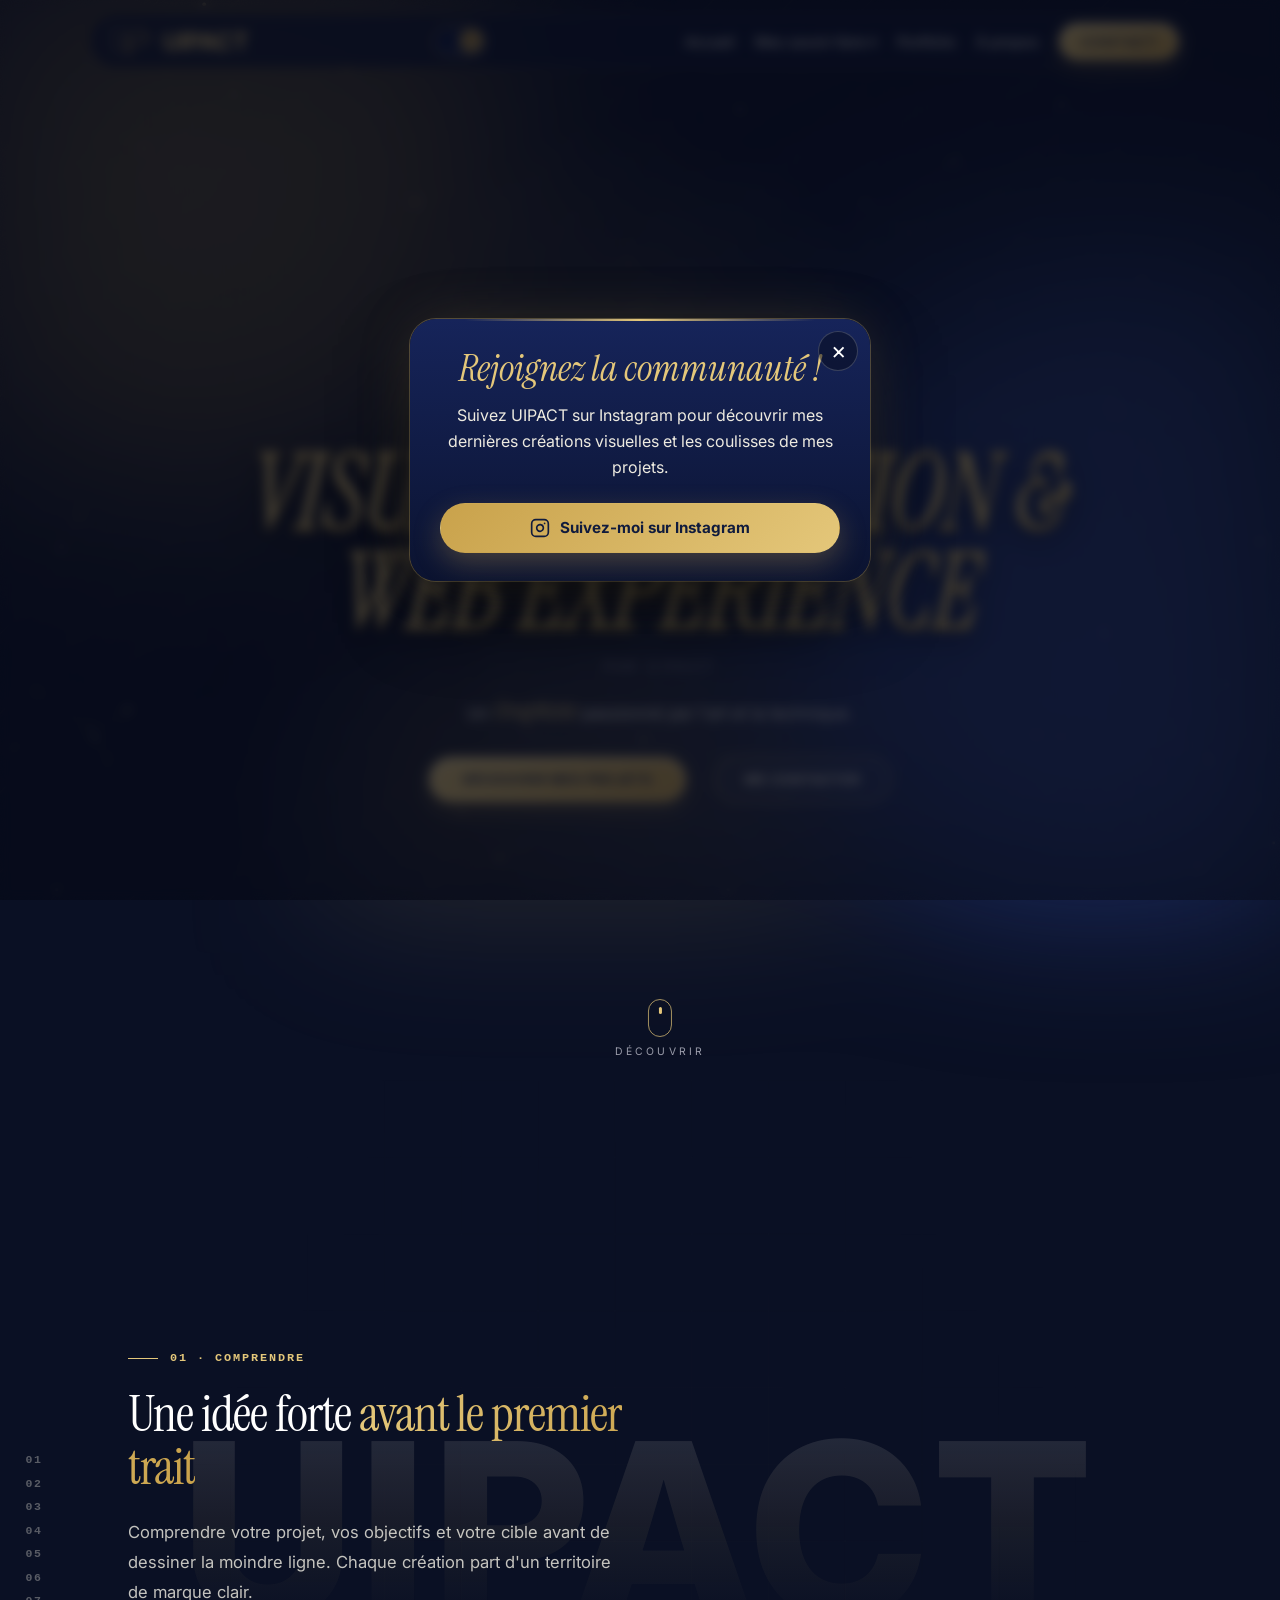
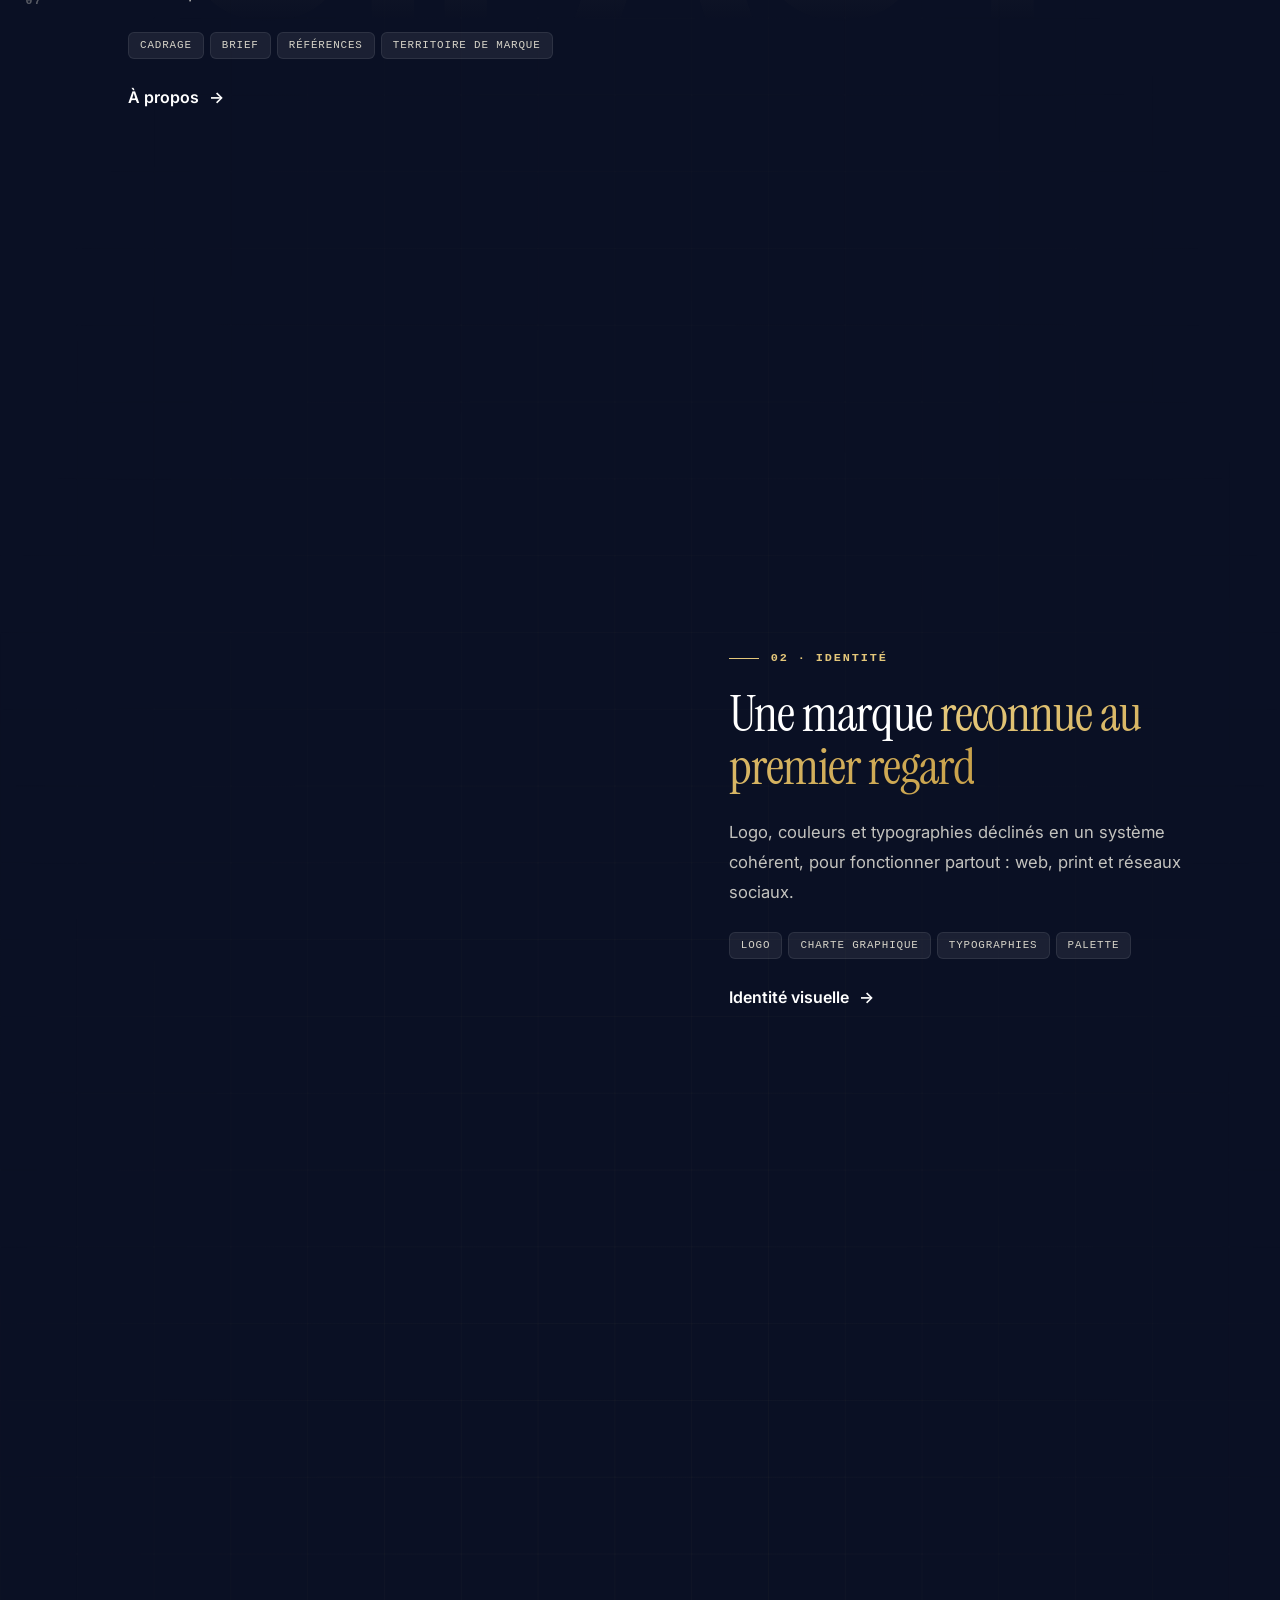
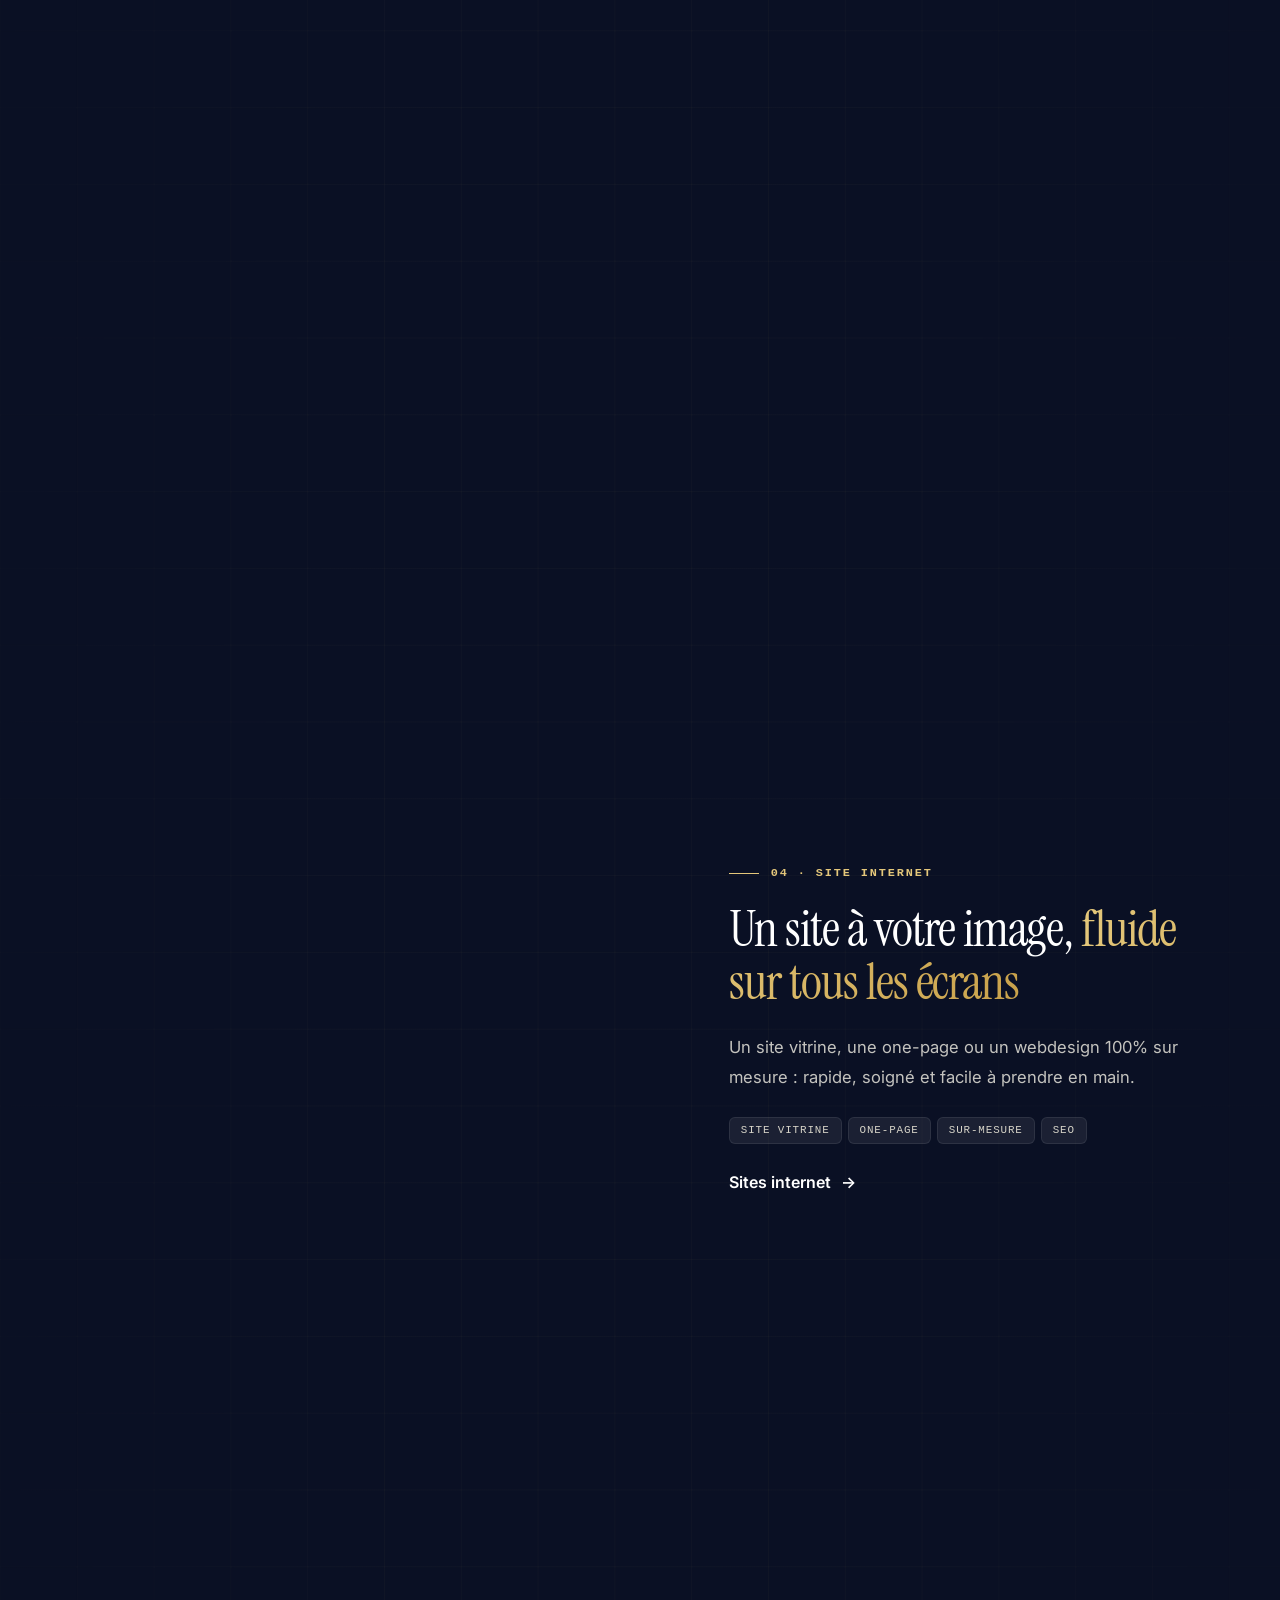
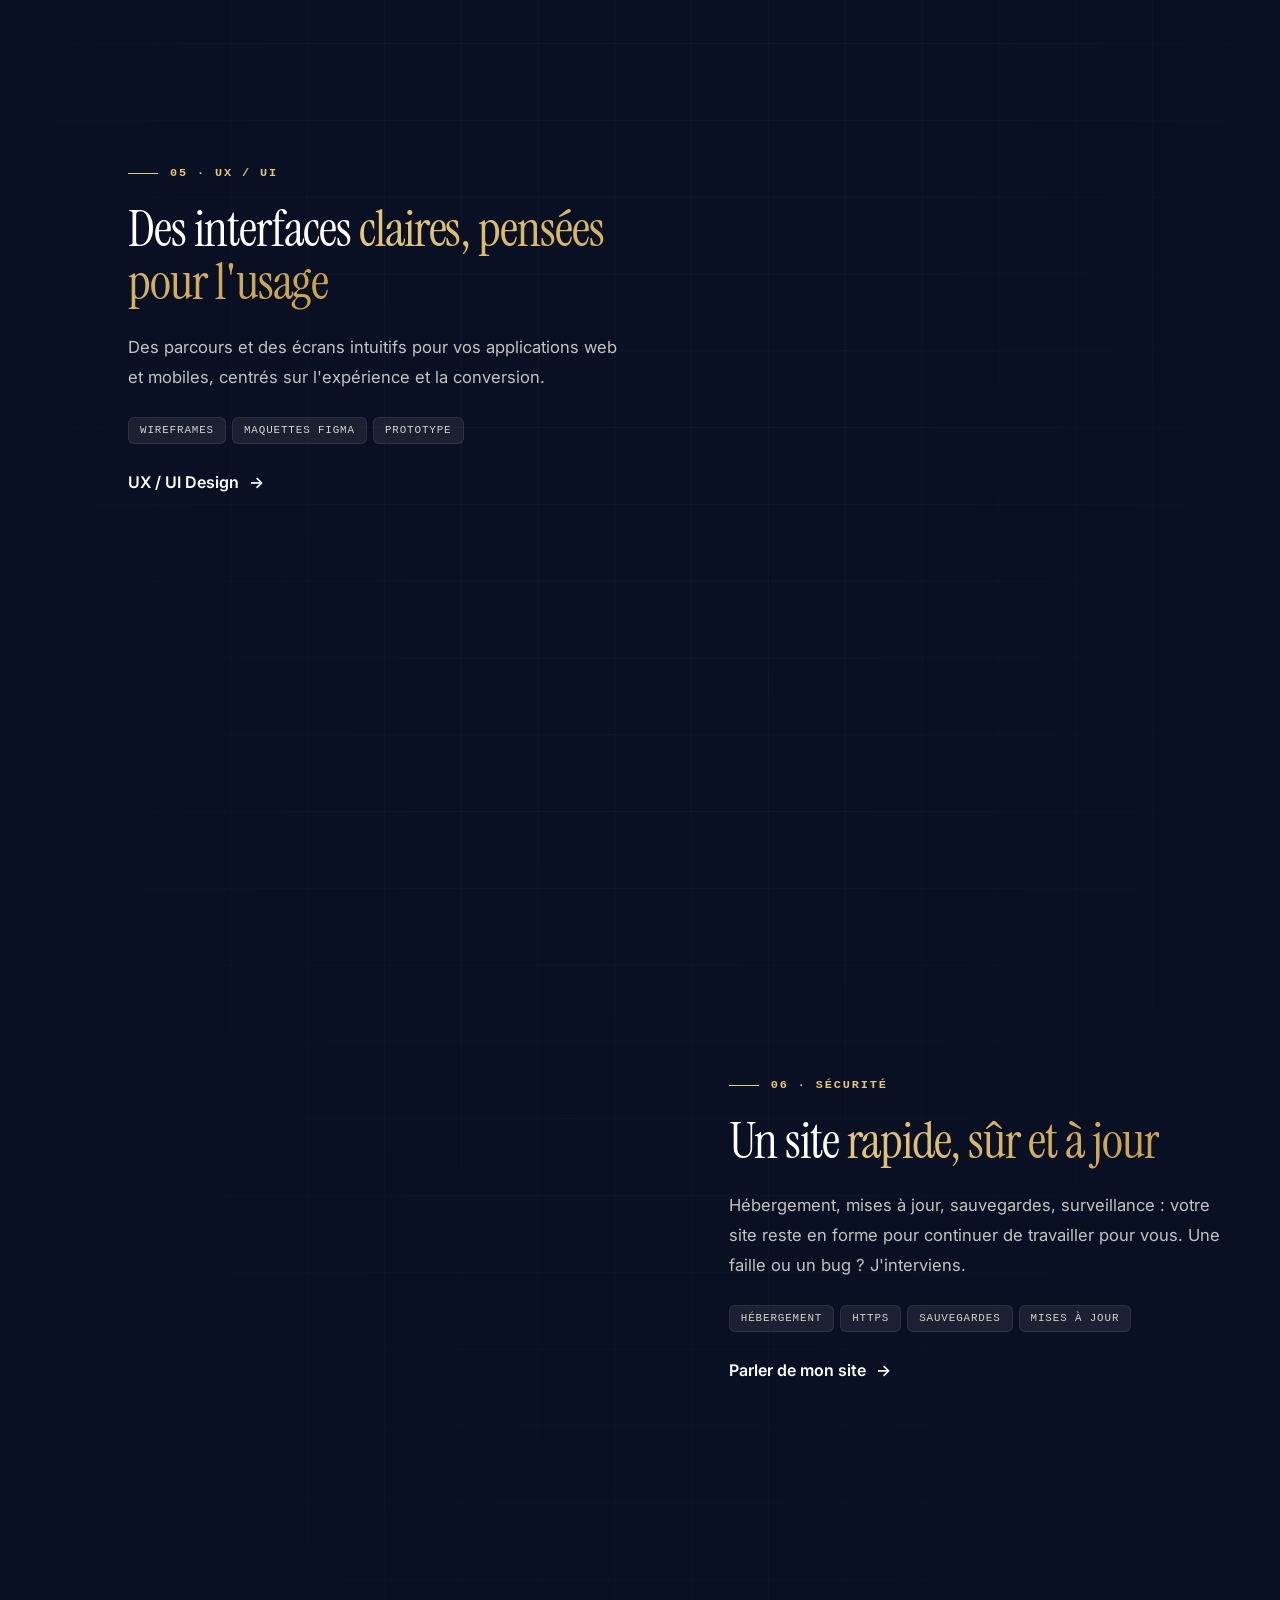
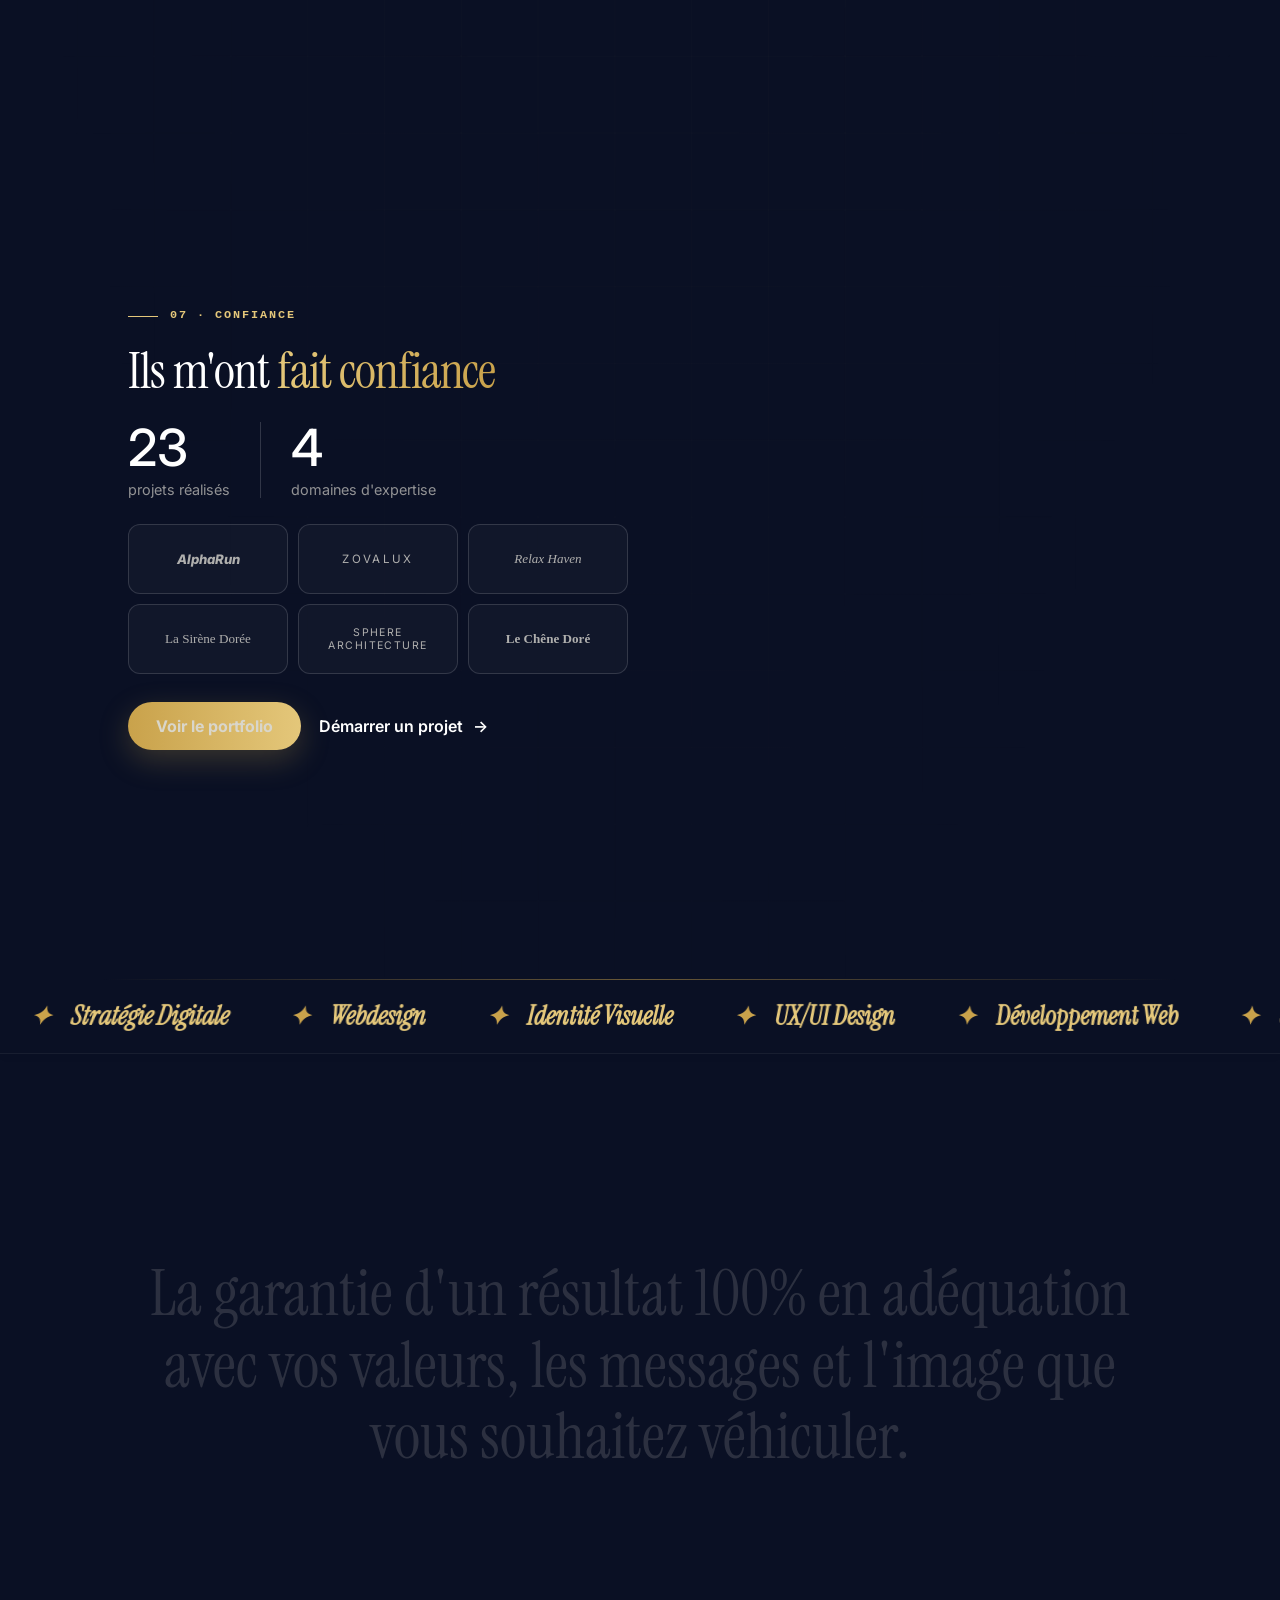
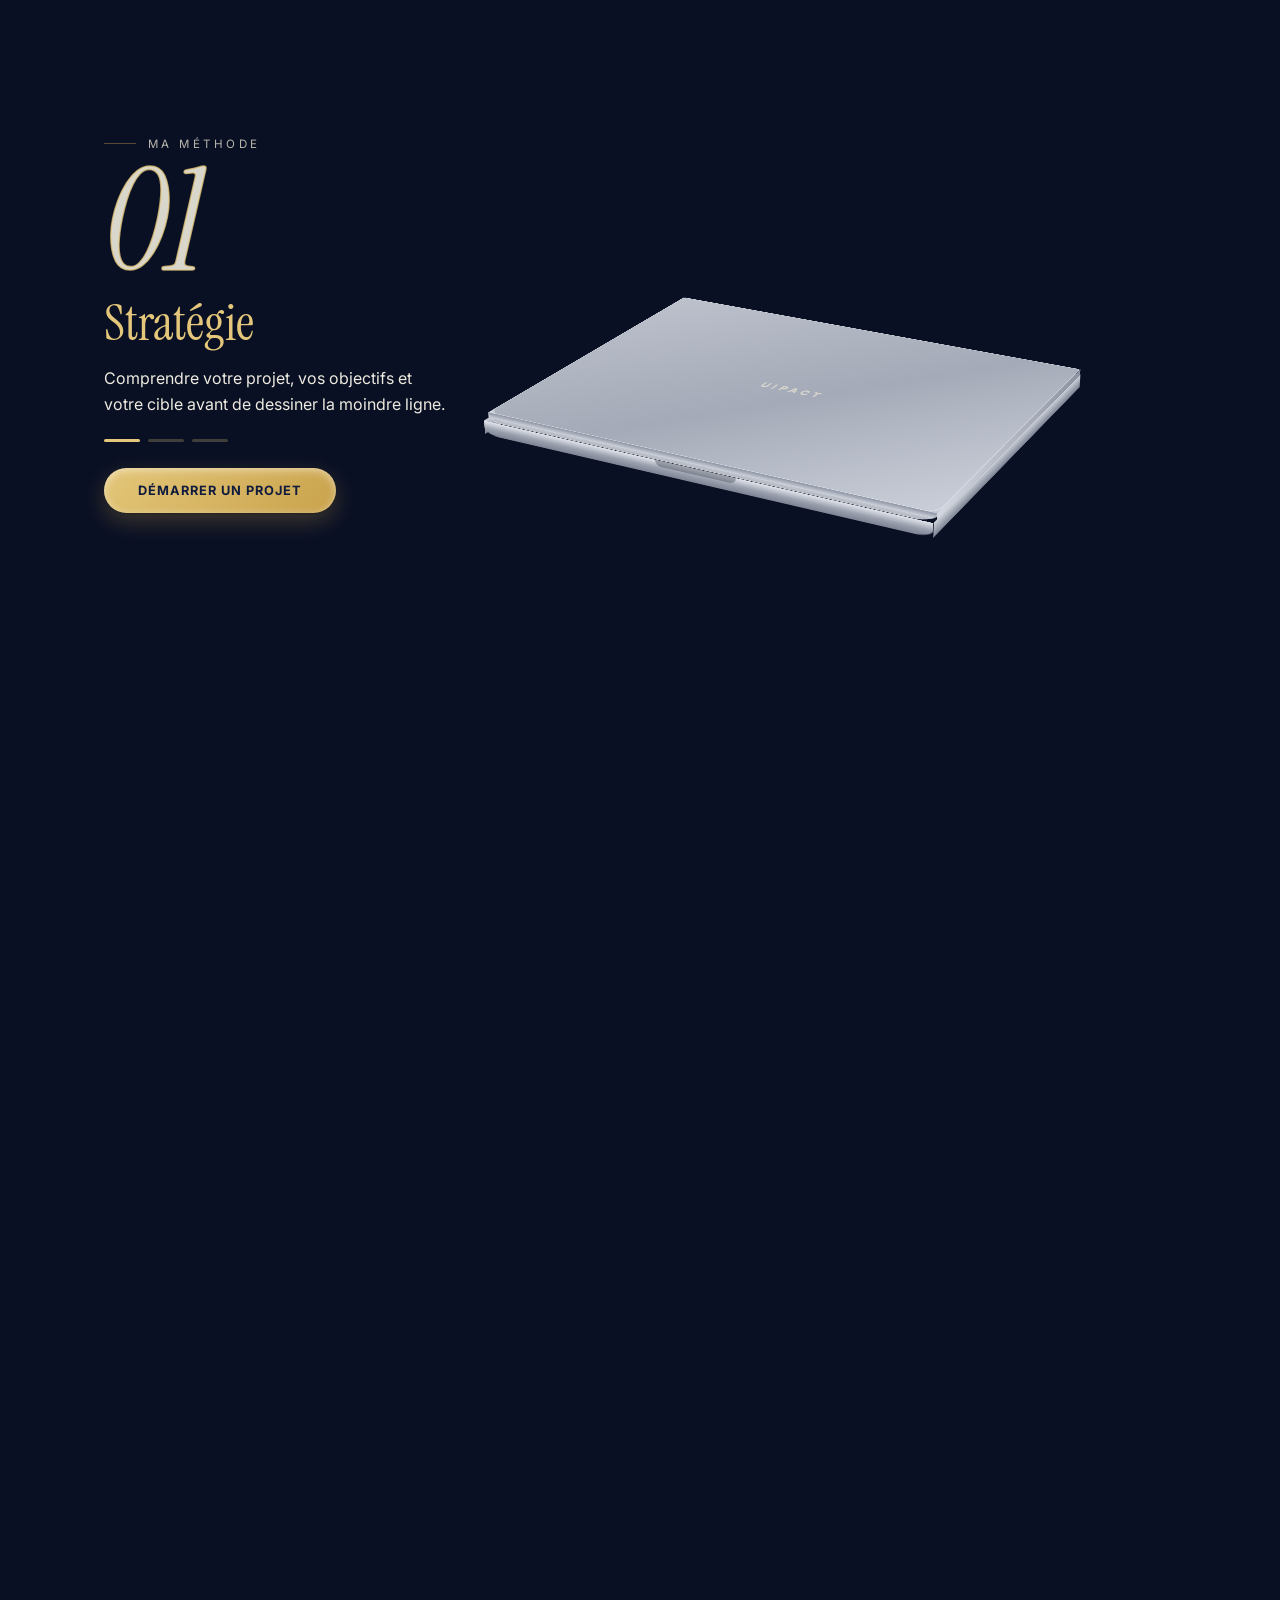
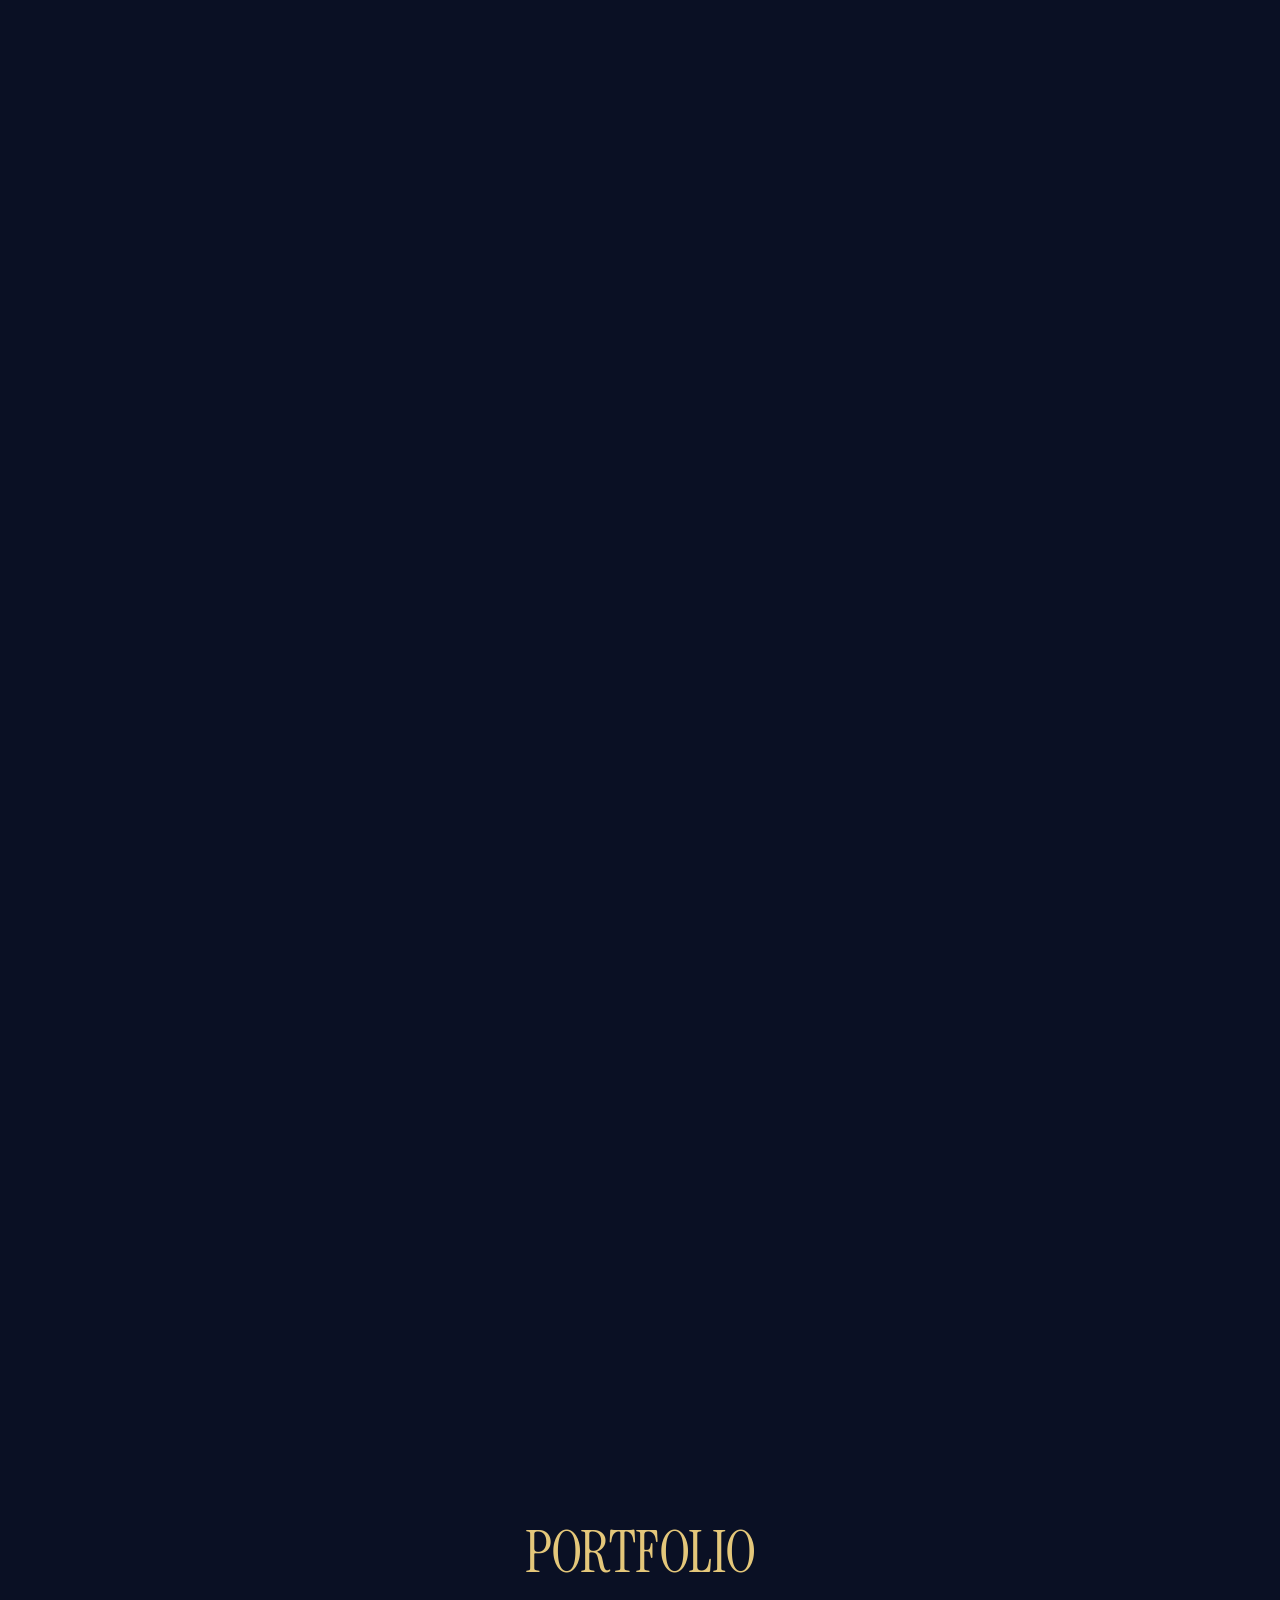
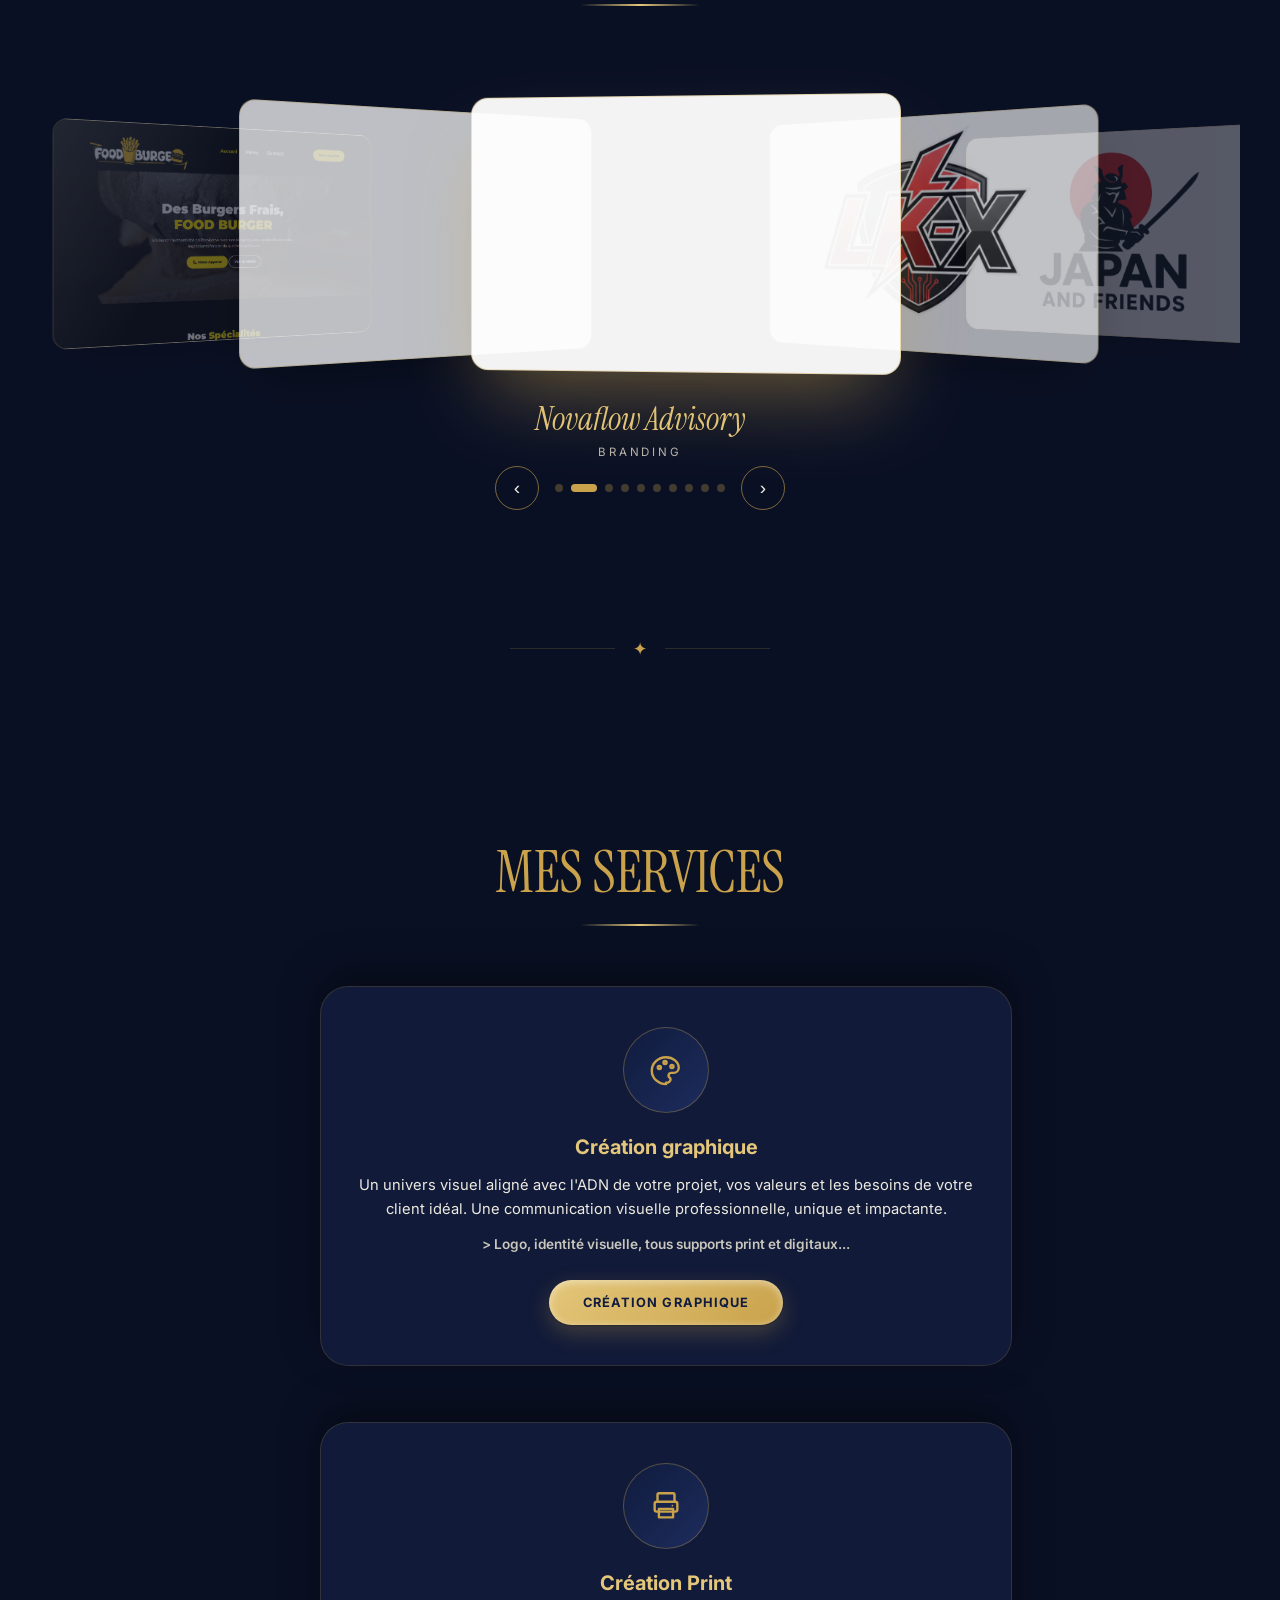
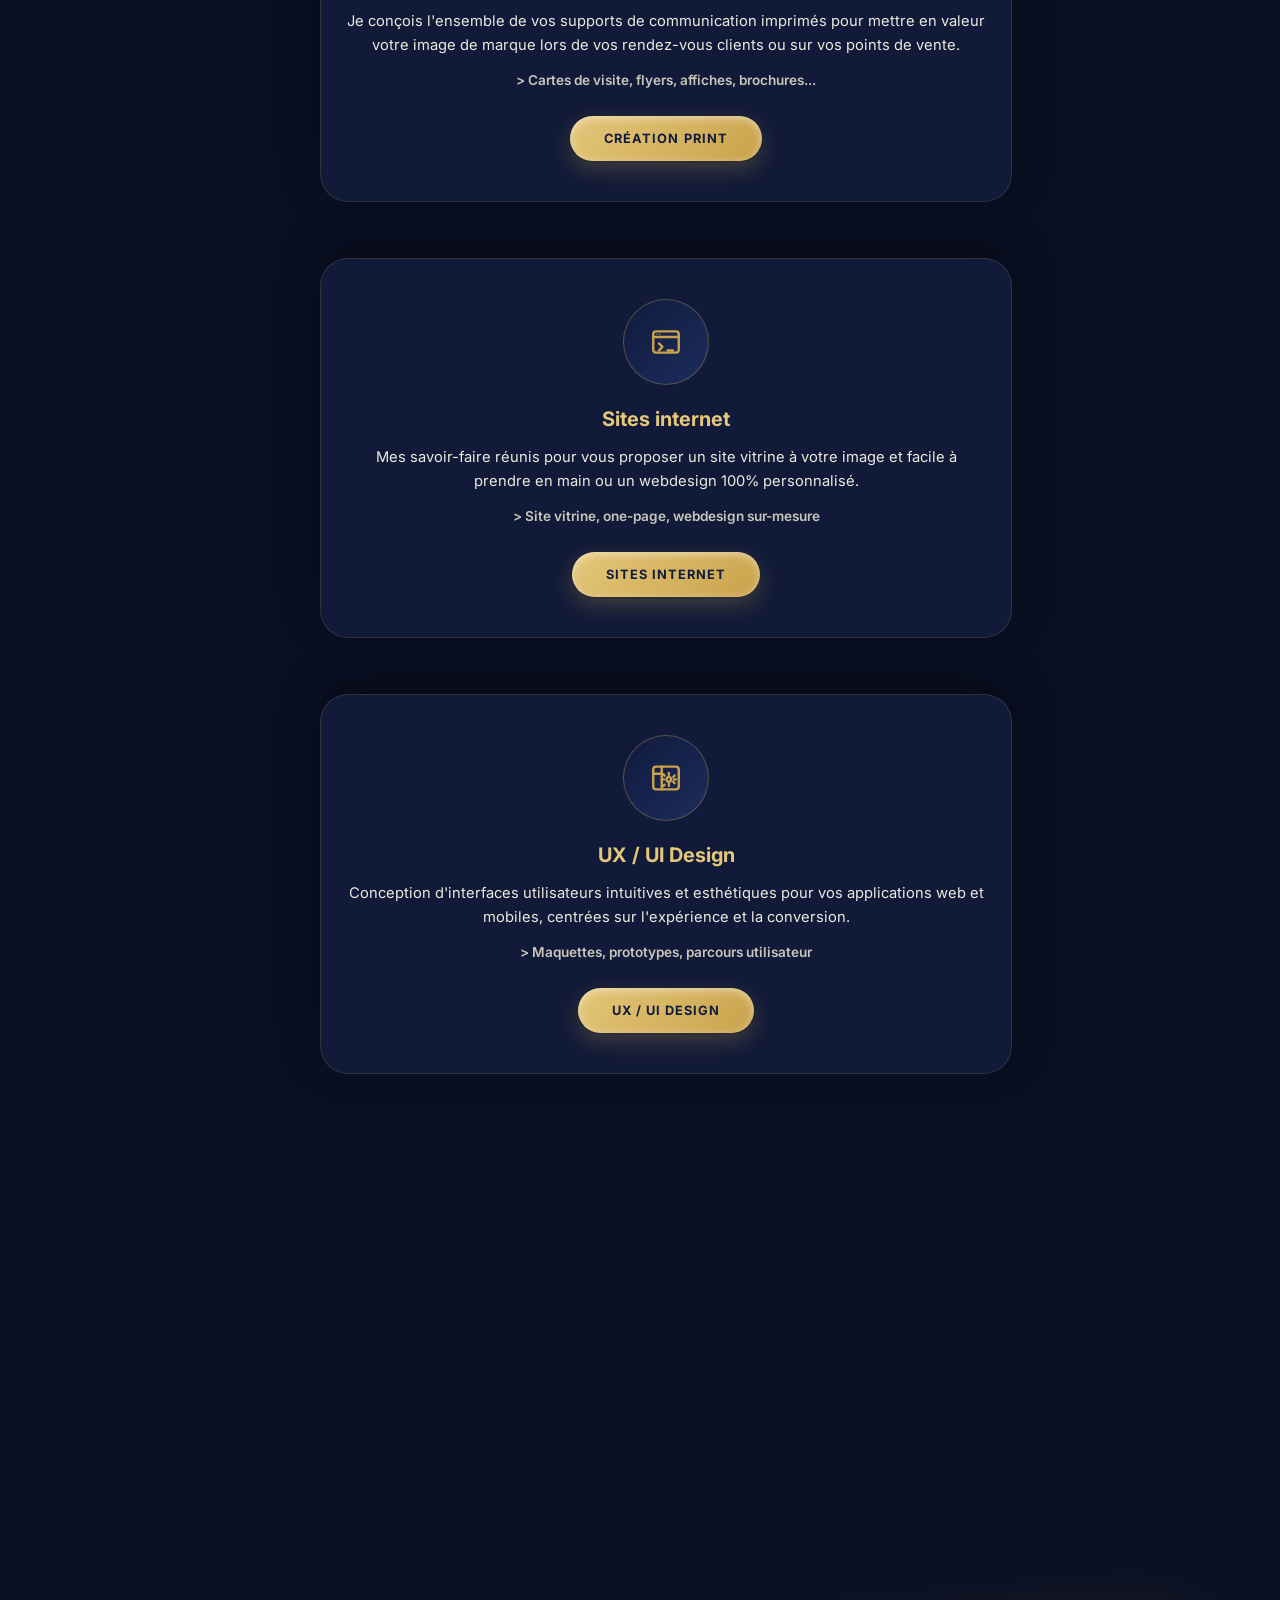
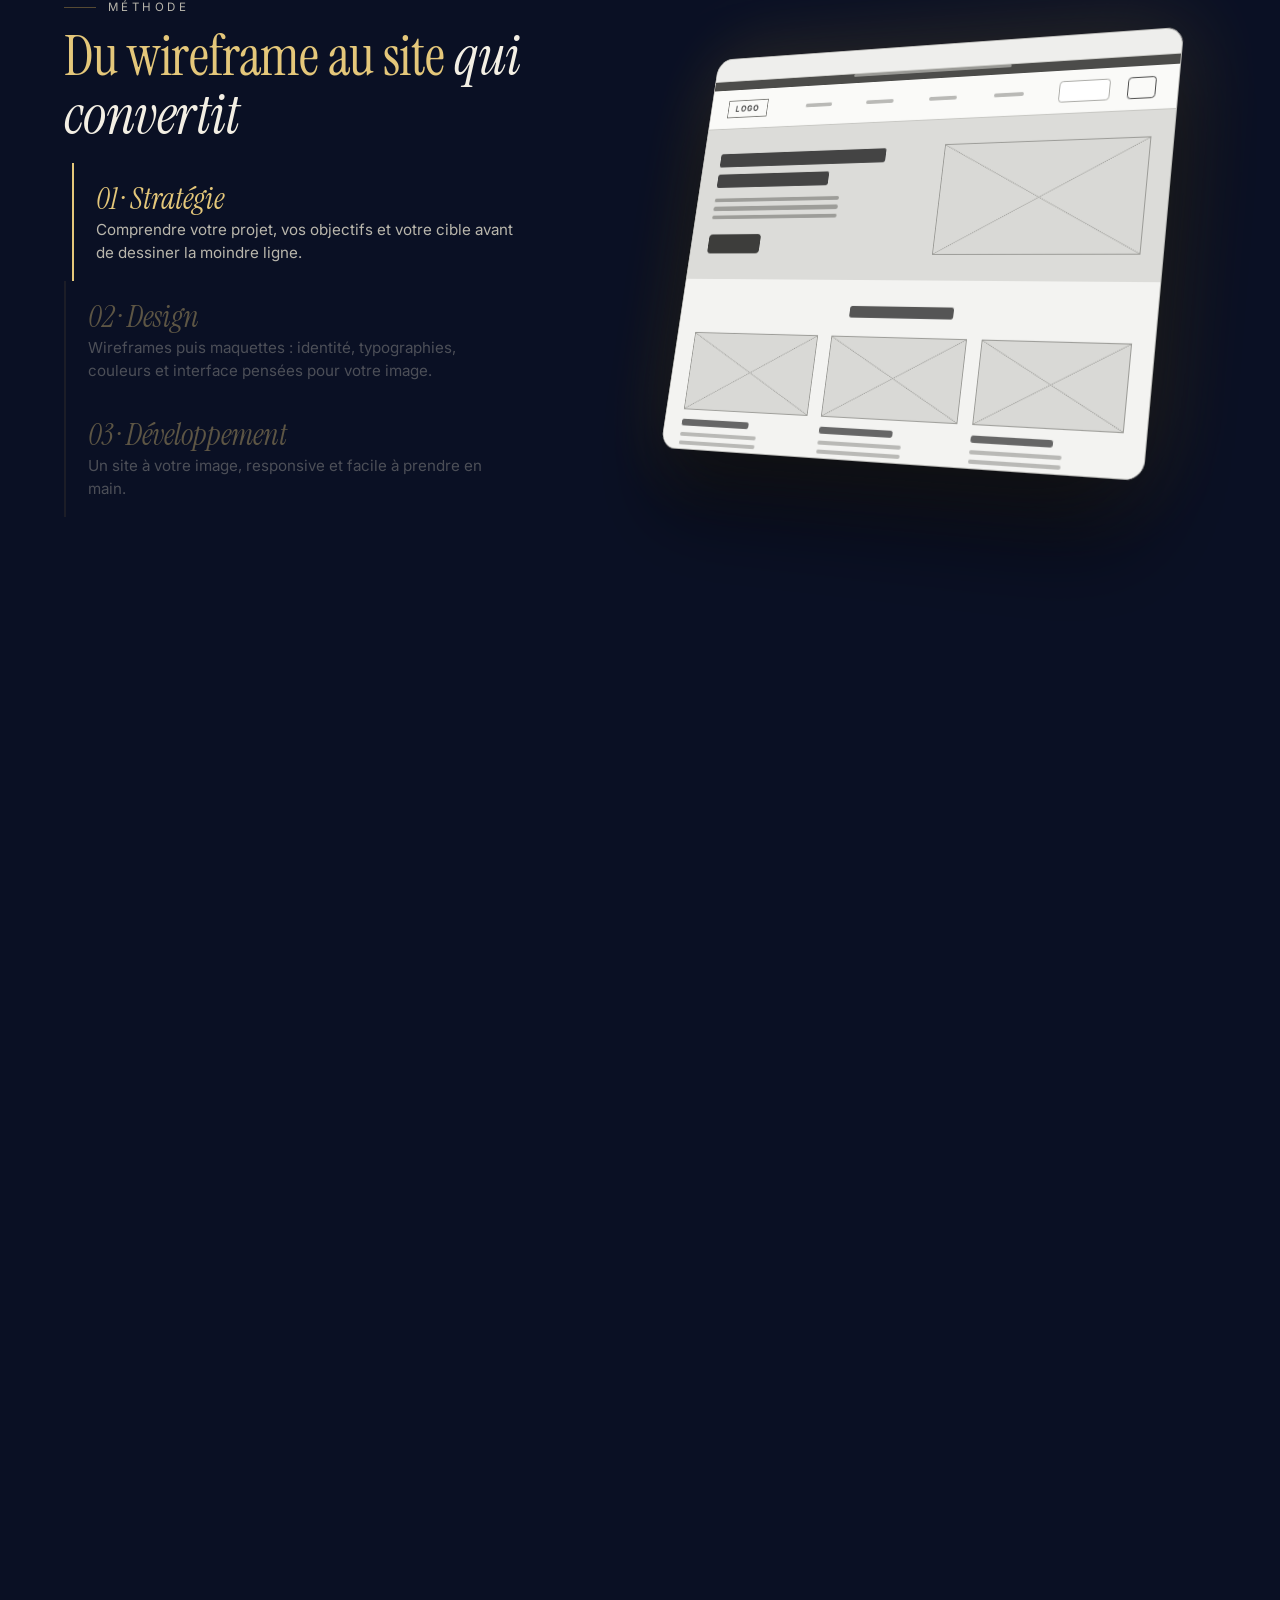
==== commit 58707ac2: "Update index.html" ====
--- a/index.html
+++ b/index.html
@@ -816,8 +816,8 @@
                 <div class="ct-f" data-f="email"><label class="ct-l" for="ct-email"><span class="ct-lt">Email</span><i class="ct-req">*</i></label><input class="ct-in" id="ct-email" name="email" type="email" placeholder="contact@entreprise.com" autocomplete="email" required></div>
                 <div class="ct-f" data-f="telephone"><label class="ct-l" for="ct-tel"><span class="ct-lt">Téléphone</span><i class="ct-req">*</i></label><input class="ct-in" id="ct-tel" name="telephone" type="tel" placeholder="06 00 00 00 00" autocomplete="tel" required></div>
                 <div class="ct-f ct-full" data-f="site"><label class="ct-l" for="ct-site"><span class="ct-lt">Votre site web</span><i class="ct-req" hidden>*</i></label><input class="ct-in" id="ct-site" name="site" type="text" inputmode="url" placeholder="https://www.entreprise.com" autocomplete="url"></div>
-                <div class="ct-f ct-full" data-f="secteur"><label class="ct-l" for="ct-secteur"><span class="ct-lt">Votre secteur d’activité</span><i class="ct-req">*</i></label><select class="ct-in" id="ct-secteur" name="secteur" required><option value="">Choisissez votre secteur</option><option>Artisanat et bâtiment</option><option>Commerce de proximité</option><option>Services aux particuliers</option><option>Services aux entreprises</option><option>Santé et bien-être</option><option>Immobilier</option><option>Restauration et hôtellerie</option><option>E-commerce</option><option>Autre</option></select></div>
-                <div class="ct-f ct-full" data-f="message"><label class="ct-l" for="ct-message"><span class="ct-lt">Votre besoin en quelques mots</span><i class="ct-req" hidden>*</i></label><textarea class="ct-in" id="ct-message" name="message" placeholder="Un nouveau logo, un site vitrine, une refonte…"></textarea></div>
+                <div class="ct-f ct-full" data-f="secteur"><label class="ct-l" for="ct-secteur"><span class="ct-lt">Votre secteur d’activité</span><i class="ct-req">*</i></label><select class="ct-in" id="ct-secteur" name="secteur" required><option value="">Choisissez votre secteur</option><option>Artisanat et bâtiment</option><option>Commerce de proximité</option><option>Services aux particuliers</option><option>Services aux entreprises</option><option>Santé et bien-être</option><option>Immobilier</option><option>Restauration et hôtellerie</option><option>E-commerce</option><option>Autre</option><option>Création de sites Portfolios et CV</option><option>Industries créatives et artistiques</option><option>Arts, Création & Événementiel privé</option></select></div>
+                <div class="ct-f ct-full" data-f="message"><label class="ct-l" for="ct-message"><span class="ct-lt">Votre projet en quelques lignes</span><i class="ct-req" hidden>*</i></label><textarea class="ct-in" id="ct-message" name="message" placeholder="Votre activité, votre objectif, vos idées…"></textarea></div>
             </div>
             <div class="ct-consent no-cms" data-f="consent">
                 <span class="ct-l"><span id="ctConsentLabel">Consentement RGPD</span> <i class="ct-req">*</i></span>
